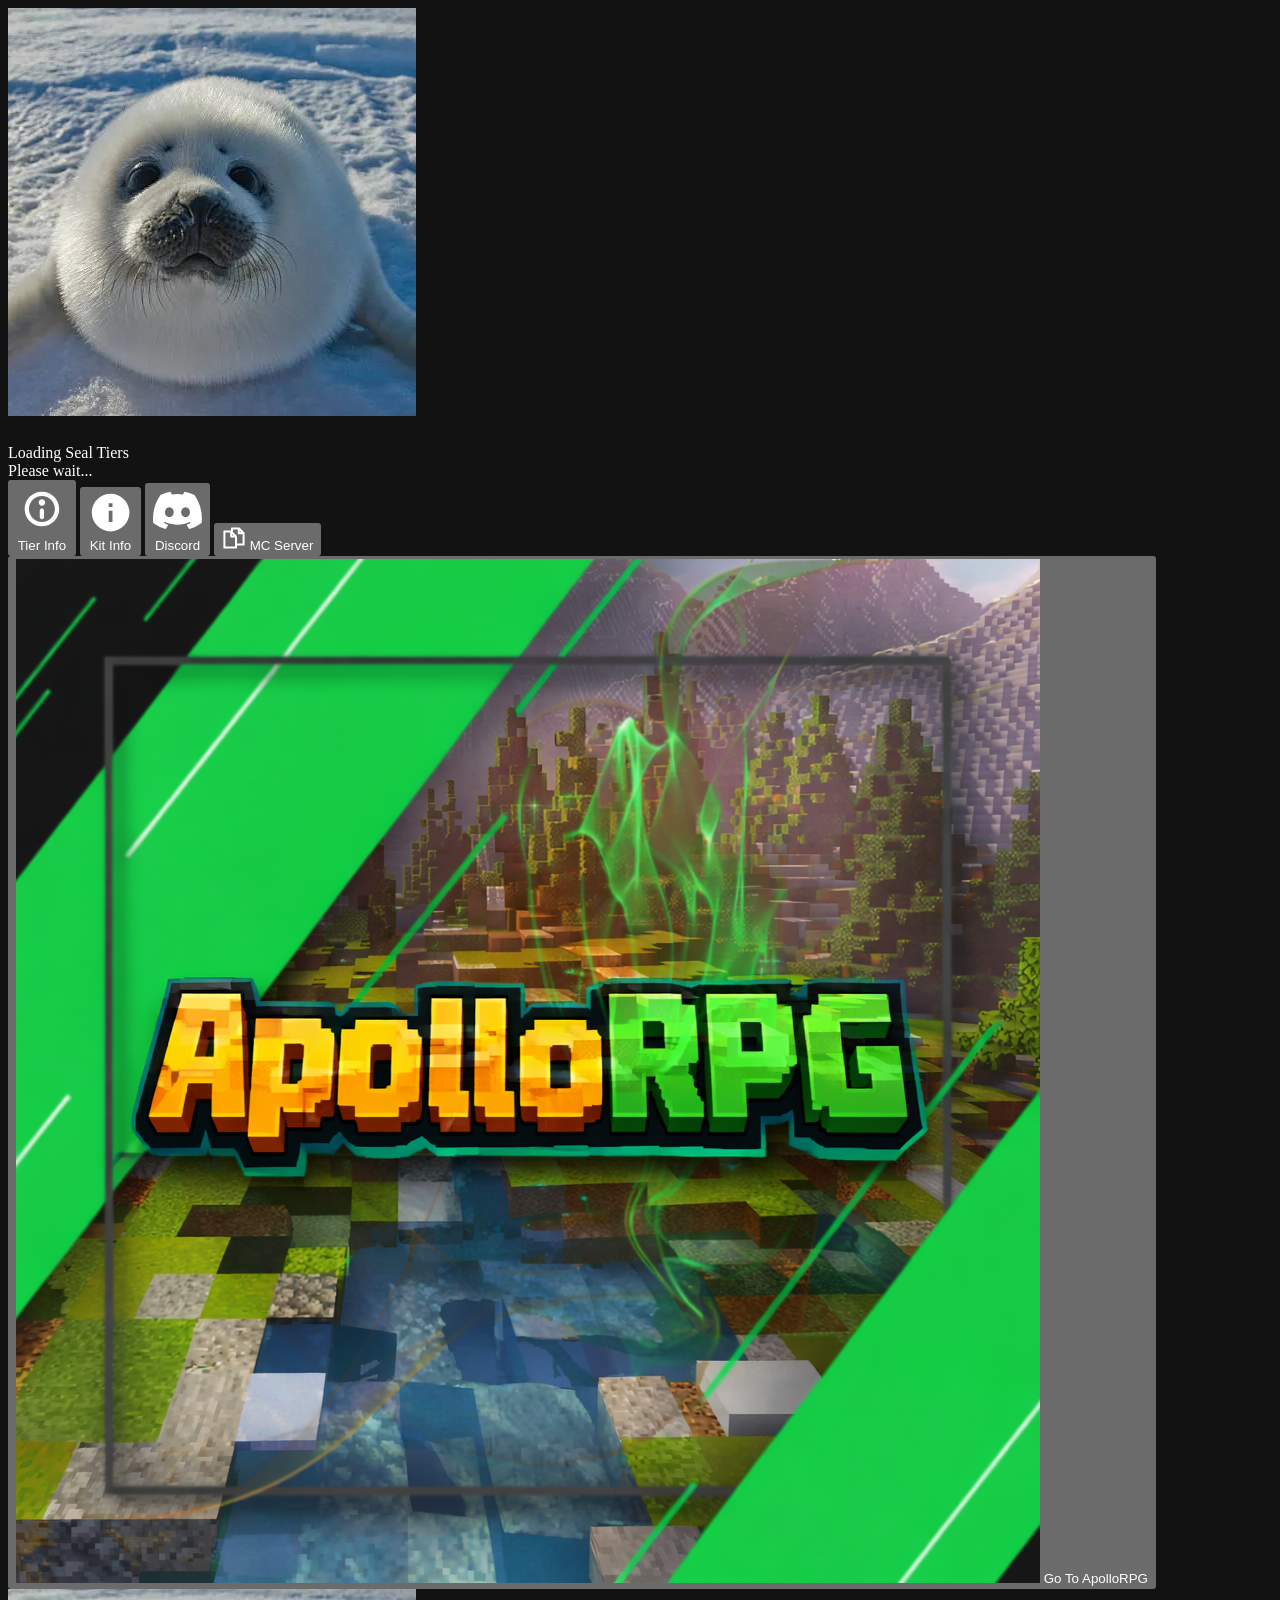
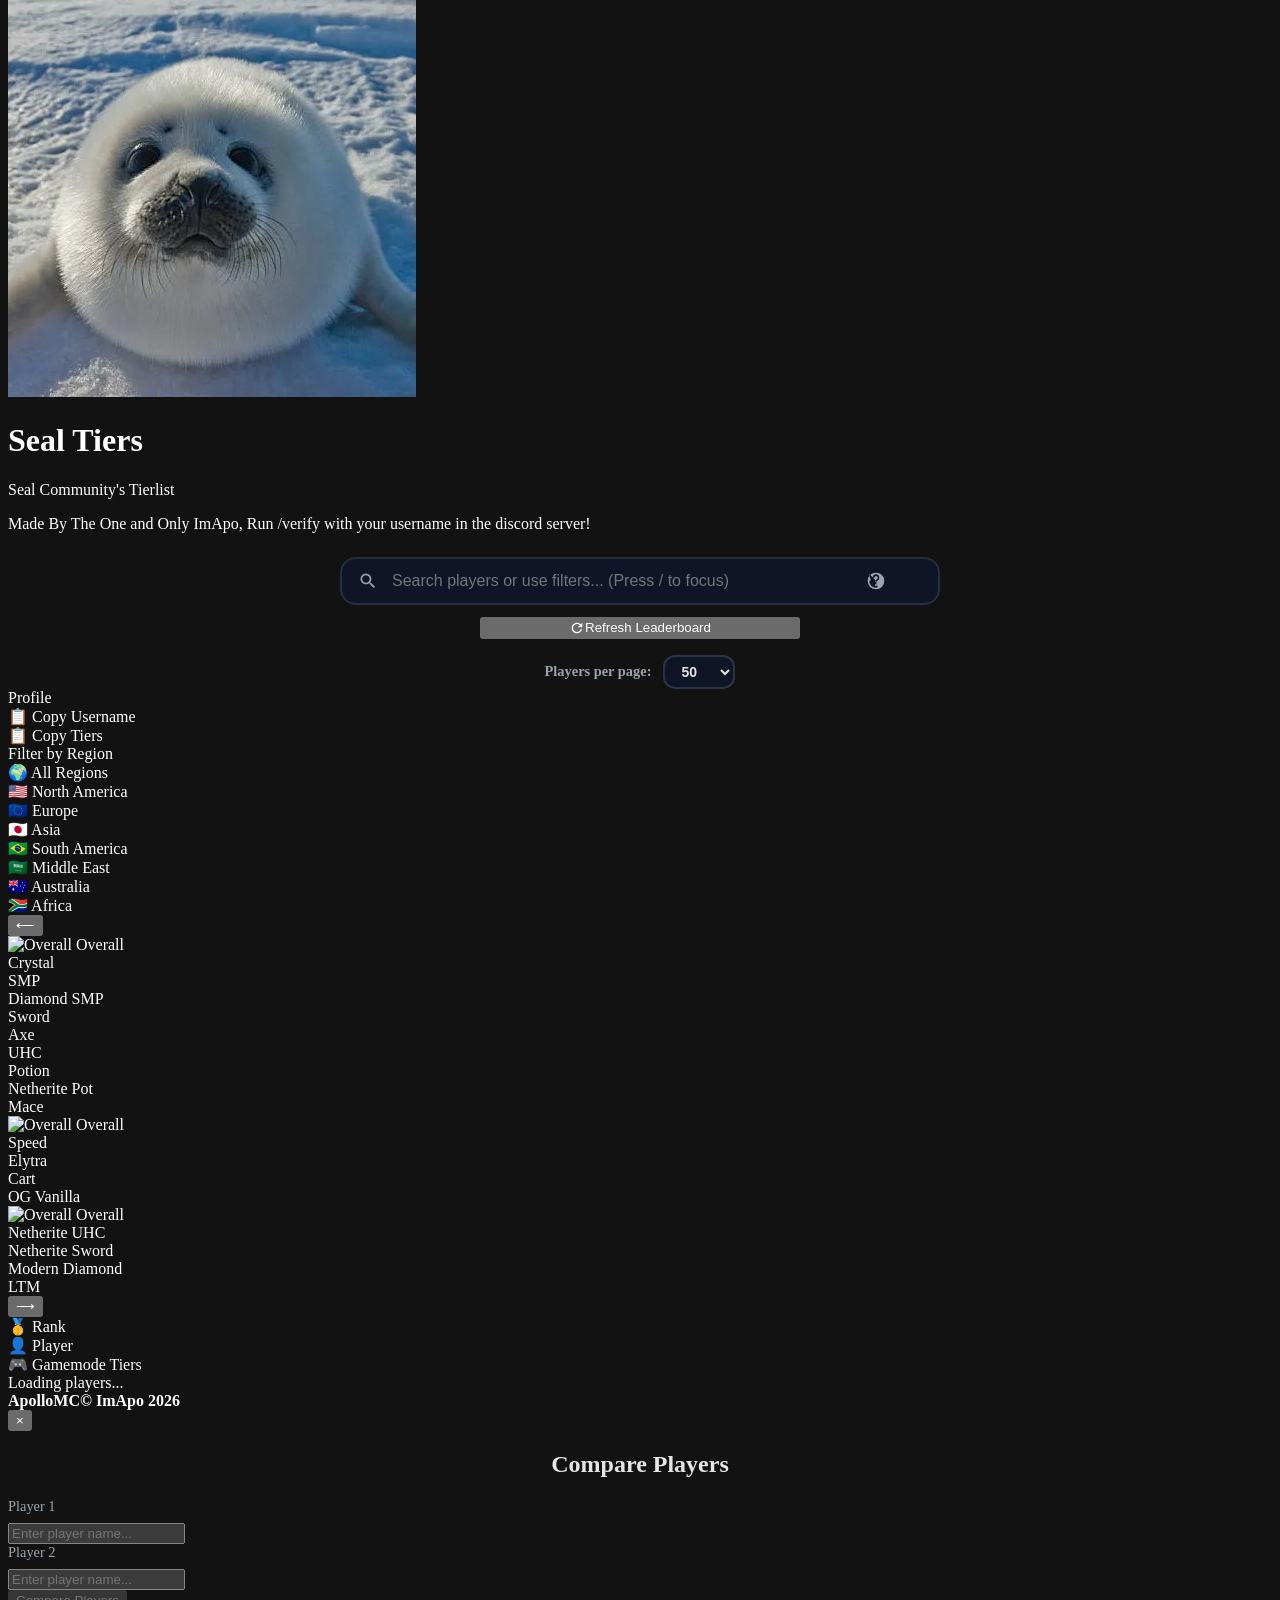
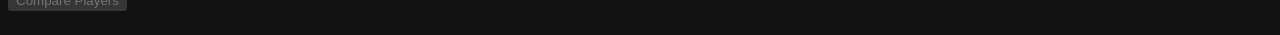
==== index.html @ eed3f5d0 "Update index.html" ====
<!DOCTYPE html>
<html lang="en">

<head>
    <meta charset="UTF-8">
    <meta name="viewport" content="width=1700, user-scalable=yes">
    <meta property="og:title" content="Seal Tiers - Rankings">
    <meta property="og:description" content="Interactive tierlist showcasing skilled Minecraft PvP players across Crystal, Sword, UHC, Potion, and more gamemodes. View detailed rankings and player statistics.">
    <meta property="og:image" content="https://im-apo.github.io/SealTiers/logo.png">
    <meta property="og:image:alt" content="Seal Logo">
    <meta property="og:url" content="https://im-apo.github.io/SealTiers/">
    <meta property="og:type" content="website">
    <meta property="og:site_name" content="Seal Tiers">
    <meta name="twitter:card" content="summary_large_image">
    <meta name="twitter:title" content="Seal Tiers - Rankings">
    <meta name="twitter:description" content="Interactive tierlist showcasing skilled Minecraft PvP players across multiple gamemodes. View rankings, stats, and player profiles.">
    <meta name="twitter:image" content="https://im-apo.github.io/SealTiers/logo.png">
    <meta name="twitter:image:alt" content="Seal Logo">
    <meta name="description" content="Explore Seal's comprehensive tierlist featuring top Minecraft PvP players across Crystal PvP, Sword, UHC, Potion, and more competitive gamemodes.">
    <meta name="keywords" content="minecraft, pvp, tierlist, crystal pvp, sword pvp, uhc, competitive minecraft, rankings, seal">
    <meta name="author" content="ImApo">
    <meta name="theme-color" content="#0f1a2b">
    <link rel="canonical" href="https://im-apo.github.io/SealTiers/">
    <link rel="icon" href="/SealTiers/logo.png">
    <link href="https://fonts.googleapis.com/css2?family=Roboto+Slab&display=swap" rel="stylesheet">
    <link href="https://fonts.googleapis.com/css2?family=Inter:wght@800&display=swap" rel="stylesheet">
	<link rel="stylesheet" href="/SealTiers/styles.css">
    <meta property="og:type" content="website">
    <meta name="color-scheme" content="dark">
    <title>Seal Tiers - Rankings</title>
</head>

<body>
    <div class="loading-screen" id="loadingScreen">
        <img src="logo.png" alt="Seal Logo" class="logo" style="margin-bottom: 24px;" onerror="this.style.display='none';">
        <div class="loading-spinner"></div>
        <div class="loading-text">Loading Seal Tiers</div>
        <div class="loading-subtext" id="loadingSubtext">Please wait...</div>
    </div>
    <div class="container">
        <div class="header">
            <div class="action-buttons">
                <button class="action-button" id="tierInfoBtn">
                    <svg viewBox="0 0 24 24" fill="#ffffff" xmlns="http://www.w3.org/2000/svg">
                        <path d="M12 4C7.582 4 4 7.582 4 12s3.582 8 8 8 8-3.582 8-8-3.582-8-8-8zm0 2c3.309 0 6 2.691 6 6s-2.691 6-6 6-6-2.691-6-6 2.691-6 6-6zm0 1.5c-.828 0-1.5.672-1.5 1.5S11.172 10.5 12 10.5s1.5-.672 1.5-1.5S12.828 7.5 12 7.5zm0 4.25c-.552 0-1 .448-1 1v3c0 .552.448 1 1 1s1-.448 1-1v-3c0-.552-.448-1-1-1z" />
                    </svg> Tier Info </button>
                <button class="action-button" id="kitInfoBtn">
                    <svg viewBox="0 0 24 24" fill="currentColor">
                        <path d="M12 2C6.48 2 2 6.48 2 12s4.48 10 10 10 10-4.48 10-10S17.52 2 12 2zm1 15h-2v-6h2v6zm0-8h-2V7h2v2z" />
                    </svg> Kit Info </button>
                <button class="action-button" id="discordBtn">
                    <svg viewBox="0 0 24 24" fill="currentColor">
                        <path d="M20.317 4.37a19.791 19.791 0 0 0-4.885-1.515.074.074 0 0 0-.079.037c-.21.375-.444.864-.608 1.25a18.27 18.27 0 0 0-5.487 0 12.64 12.64 0 0 0-.617-1.25.077.077 0 0 0-.079-.037A19.736 19.736 0 0 0 3.677 4.37a.07.07 0 0 0-.032.027C.533 9.046-.32 13.58.099 18.057a.082.082 0 0 0 .031.057 19.9 19.9 0 0 0 5.993 3.03.078.078 0 0 0 .084-.028 14.09 14.09 0 0 0 1.226-1.994.076.076 0 0 0-.041-.106 13.107 13.107 0 0 1-1.872-.892.077.077 0 0 1-.008-.128 10.2 10.2 0 0 0 .372-.292.074.074 0 0 1 .077-.01c3.928 1.793 8.18 1.793 12.062 0a.074.074 0 0 1 .078.01c.12.098.246.198.373.292a.077.077 0 0 1-.006.127 12.299 12.299 0 0 1-1.873.892.077.077 0 0 0-.041.107c.36.698.772 1.362 1.225 1.993a.076.076 0 0 0 .084.028 19.839 19.839 0 0 0 6.002-3.03.077.077 0 0 0 .032-.054c.5-5.177-.838-9.674-3.549-13.66a.061.061 0 0 0-.031-.03zM8.02 15.33c-1.183 0-2.157-1.085-2.157-2.419 0-1.333.956-2.419 2.157-2.419 1.21 0 2.176 1.096 2.157 2.42 0 1.333-.956 2.418-2.157 2.418zm7.975 0c-1.183 0-2.157-1.085-2.157-2.419 0-1.333.955-2.419 2.157-2.419 1.21 0 2.176 1.096 2.157 2.42 0 1.333-.946 2.418-2.157 2.418z" />
                    </svg> Discord </button>
                <button class="action-button" id="copyIpBtn">
                    <svg width="24" height="24" viewBox="0 0 24 24" xmlns="http://www.w3.org/2000/svg">
                        <rect width="24" height="24" fill="none" opacity="0" />
                        <g transform="matrix(0.4 0 0 0.4 12 12)">
                            <path transform="translate(-25, -25)" d="M 19 0 L 19 6 L 21 8 L 21 2 L 36 2 L 36 14 L 48 14 L 48 40 L 33 40 L 33 42 L 50 42 L 50 12.59375 L 37.40625 0 Z M 38 3.40625 L 46.59375 12 L 38 12 Z M 0 8 L 0 50 L 31 50 L 31 20.59375 L 30.71875 20.28125 L 18.71875 8.28125 L 18.40625 8 Z M 2 10 L 17 10 L 17 22 L 29 22 L 29 48 L 2 48 Z M 19 11.4375 L 27.5625 20 L 19 20 Z" fill="#ffffff" stroke="#ffffff" stroke-width="3" stroke-linejoin="round" stroke-linecap="round" />
                        </g>
                    </svg> MC Server </button>
                <span id="copyPopup" style="display:none;"> Copied IP to clipboard! </span>
            </div>
			<div class="action-buttons-2">
                <button class="action-button" id="apolloBtn">
                    <img src="assets/ExtraIcons/Apollo.webp" alt="Apollo Icon" class="button-icon"> Go To ApolloRPG </button>
            </div>
            <img src="logo.png" alt="Seal Logo" class="logo" onerror="this.style.display='none';" style="cursor: pointer;" id="logoBtn">
            <h1>Seal Tiers</h1>
            <p>Seal Community's Tierlist</p>
            <p2>Made By The One and Only ImApo, </p2>
			<p2>Run /verify with your username in the discord server!</p2>
            <div class="search-container" style="position: relative; width: 100%; max-width: 600px; margin: 24px auto 0;">
                <div class="search-wrapper" id="searchWrapper" style="
                    position: relative;
                    background: rgba(15, 23, 42, 0.95);
                    border: 2px solid rgba(71, 85, 105, 0.4);
                    border-radius: 16px;
                    padding: 12px 48px 12px 16px;
                    display: flex;
                    align-items: center;
                    gap: 12px;
                    transition: all 0.3s ease;
                ">
                    <svg viewBox="0 0 24 24" fill="currentColor" style="width: 20px; height: 20px; color: #9ca3af; flex-shrink: 0;">
                        <path d="M9.5,3A6.5,6.5 0 0,1 16,9.5C16,11.11 15.41,12.59 14.44,13.73L14.71,14H15.5L20.5,19L19,20.5L14,15.5V14.71L13.73,14.44C12.59,15.41 11.11,16 9.5,16A6.5,6.5 0 0,1 3,9.5A6.5,6.5 0 0,1 9.5,3M9.5,5C7,5 5,7 5,9.5C5,12 7,14 9.5,14C12,14 14,12 14,9.5C14,7 12,5 9.5,5Z" />
                    </svg>
                    <input
                        type="text"
                        id="searchBox"
                        placeholder="Search players or use filters... (Press / to focus)"
                        autocomplete="off"
                        style="
                            background: transparent;
                            border: none;
                            color: #e5e5e5;
                            font-size: 1rem;
                            outline: none;
                            flex: 1;
                        "
                    />
                    <button id="searchHelpBtn" style="
                        background: none;
                        border: none;
                        color: #9ca3af;
                        cursor: pointer;
                        padding: 4px;
                        display: flex;
                        align-items: center;
                        transition: color 0.2s;
                        position: absolute;
                        right: 48px;
                    ">
                        <svg viewBox="0 0 24 24" fill="currentColor" style="width: 20px; height: 20px;">
                            <path d="M11,18H13V16H11V18M12,2A10,10 0 0,0 2,12A10,10 0 0,0 12,22A10,10 0 0,0 22,12A10,10 0 0,0 12,2M12,20C7.59,20 4,16.41 4,12C7.59,12 4,7.59 4,4C4.59,4 8,7.59 12,12C12,16.41 16.41,20 12,20M12,6C10.89,6 10,6.89 10,8H8C8,5.79 9.79,4 12,4C14.21,4 16,5.79 16,8C16,9.88 14.5,11.17 13.83,11.67C13.42,12 13,12.3 13,13H11C11,11.46 11.91,10.85 12.67,10.34C13.07,10.03 14,9.46 14,8C14,6.89 13.11,6 12,6Z" />
                        </svg>
                    </button>
                    <button id="clearSearchBtn" style="
                        display: none;
                        background: none;
                        border: none;
                        color: #9ca3af;
                        cursor: pointer;
                        padding: 4px;
                        transition: color 0.2s;
                        position: absolute;
                        right: 12px;
                    ">
                        <svg viewBox="0 0 24 24" fill="currentColor" style="width: 20px; height: 20px;">
                            <path d="M19,6.41L17.59,5L12,10.59L6.41,5L5,6.41L10.59,12L5,17.59L6.41,19L12,13.41L17.59,19L19,17.59L13.41,12L19,6.41Z" />
                        </svg>
                    </button>
                </div>
                
                <div id="searchSuggestions" style="
                    display: none;
                    position: absolute;
                    top: calc(100% + 8px);
                    left: 0;
                    right: 0;
                    background: rgba(15, 23, 42, 0.98);
                    border: 2px solid rgba(71, 85, 105, 0.4);
                    border-radius: 12px;
                    padding: 8px;
                    max-height: 400px;
                    overflow-y: auto;
                    z-index: 1000;
                    backdrop-filter: blur(10px);
                "></div>
                
                <div id="activeFilters" style="
                    display: none;
                    margin-top: 12px;
                    flex-wrap: wrap;
                    gap: 8px;
                "></div>
            </div>
            <button id="refreshBtn" class="action-button" style="
    margin: 12px auto 0;
    display: flex;
    max-width: 320px;
    width: 100%;
    justify-content: center;
">
                <svg viewBox="0 0 24 24" fill="currentColor" style="width: 16px; height: 16px;">
                    <path d="M17.65 6.35C16.2 4.9 14.21 4 12 4c-4.42 0-7.99 3.58-7.99 8s3.57 8 7.99 8c3.73 0 6.84-2.55 7.73-6h-2.08c-.82 2.33-3.04 4-5.65 4-3.31 0-6-2.69-6-6s2.69-6 6-6c1.66 0 3.14.69 4.22 1.78L13 11h7V4l-2.35 2.35z" />
                </svg> Refresh Leaderboard </button>
            <div style="display: flex; align-items: center; gap: 12px; margin-top: 16px; justify-content: center;">
                <label style="color: #9ca3af; font-size: 0.9rem; font-weight: 600;">Players per page:</label>
                <select id="pageSizeSelector" style="
        background: rgba(15, 23, 42, 0.9);
        border: 2px solid rgba(71, 85, 105, 0.5);
        border-radius: 12px;
        padding: 6px 12px;
        color: #e5e5e5;
        font-size: 14px;
        font-weight: 600;
        cursor: pointer;
        transition: all 0.3s ease;
    ">
                    <option value="25">25</option>
                    <option value="50" selected>50</option>
                    <option value="100">100</option>
                </select>
            </div>
        </div>
        <div id="playerContextMenu" class="context-menu">
            <div class="context-label">Profile</div>
            <div class="context-item" data-action="username">📋 Copy Username</div>
            <div class="context-item" data-action="tiers">📋 Copy Tiers</div>
        </div>
        <div id="regionContextMenu" class="context-menu region-context-menu">
            <div class="context-label">Filter by Region</div>
            <div class="context-item" data-region="all">🌍 All Regions</div>
            <div class="context-item" data-region="na">🇺🇸 North America</div>
            <div class="context-item" data-region="eu">🇪🇺 Europe</div>
            <div class="context-item" data-region="as">🇯🇵 Asia</div>
            <div class="context-item" data-region="sa">🇧🇷 South America</div>
            <div class="context-item" data-region="me">🇸🇦 Middle East</div>
            <div class="context-item" data-region="au">🇦🇺 Australia</div>
            <div class="context-item" data-region="af">🇿🇦 Africa</div>
        </div>
        <div class="leaderboard">
            <div class="gamemode-switcher">
                <button id="prevPageBtn" class="arrow-btn">⟵</button>
                <div class="gamemode-tab-container">
                    <div id="gamemodePageMain" class="gamemode-page active">
                        <div class="gamemode-tab active" data-gamemode="overall">
                            <img src="assets/gamemode-icons/Overall.svg" alt="Overall" class="gamemode-icon">
                            <span>Overall</span>
                        </div>
                        <div class="gamemode-separator"></div>
                        <div class="gamemode-tab" data-gamemode="crystal">
                            <img src="assets/gamemode-icons/Crystal.svg" alt="Crystal" class="gamemode-icon" onerror="this.style.display='none'; this.nextSibling.innerHTML='💎';">
                            <span>Crystal</span>
                        </div>
                        <div class="gamemode-tab" data-gamemode="smp">
                            <img src="assets/gamemode-icons/Smp.svg" alt="smp" class="gamemode-icon" onerror="this.style.display='none'; this.nextSibling.innerHTML='🔮';">
                            <span>SMP</span>
                        </div>
                        <div class="gamemode-tab" data-gamemode="diasmp">
                            <img src="assets/gamemode-icons/Diasmp.svg" alt="Diasmp" class="gamemode-icon" onerror="this.style.display='none'; this.nextSibling.innerHTML='💎';">
                            <span>Diamond SMP</span>
                        </div>
                        <div class="gamemode-tab" data-gamemode="sword">
                            <img src="assets/gamemode-icons/Sword.svg" alt="Sword" class="gamemode-icon" onerror="this.style.display='none'; this.nextSibling.innerHTML='⚔️';">
                            <span>Sword</span>
                        </div>
                        <div class="gamemode-tab" data-gamemode="axe">
                            <img src="assets/gamemode-icons/Axe.svg" alt="Axe" class="gamemode-icon" onerror="this.style.display='none'; this.nextSibling.innerHTML='🪓';">
                            <span>Axe</span>
                        </div>
                        <div class="gamemode-tab" data-gamemode="uhc">
                            <img src="assets/gamemode-icons/Uhc.svg" alt="Uhc" class="gamemode-icon" onerror="this.style.display='none'; this.nextSibling.innerHTML='❤️';">
                            <span>UHC</span>
                        </div>
                        <div class="gamemode-tab" data-gamemode="potion">
                            <img src="assets/gamemode-icons/Potion.svg" alt="Potion" class="gamemode-icon" onerror="this.style.display='none'; this.nextSibling.innerHTML='🧪';">
                            <span>Potion</span>
                        </div>
                        <div class="gamemode-tab" data-gamemode="nethpot">
                            <img src="assets/gamemode-icons/Nethpot.svg" alt="nethpot" class="gamemode-icon" onerror="this.style.display='none'; this.nextSibling.innerHTML='⛑️';">
                            <span>Netherite Pot</span>
                        </div>
                        <div class="gamemode-tab" data-gamemode="mace">
                            <img src="assets/gamemode-icons/Mace.svg" alt="Mace" class="gamemode-icon" onerror="this.style.display='none'; this.nextSibling.innerHTML='🔨';">
                            <span>Mace</span>
                        </div>
                    </div>
                    <div id="gamemodePageSub" class="gamemode-page">
                        <div class="gamemode-tab active" data-gamemode="overall">
                            <img src="assets/gamemode-icons/Overall.svg" alt="Overall" class="gamemode-icon">
                            <span>Overall</span>
                        </div>
                        <div class="gamemode-separator"></div>
                        <div class="gamemode-tab" data-gamemode="speed">
                            <img src="assets/gamemode-icons/Speed.svg" alt="Speed" class="gamemode-icon" onerror="this.style.display='none'; this.nextSibling.innerHTML='🚅';">
                            <span>Speed</span>
                        </div>
                        <div class="gamemode-tab" data-gamemode="elytra">
                            <img src="assets/gamemode-icons/Elytra.svg" alt="Elytra" class="gamemode-icon" onerror="this.style.display='none'; this.nextSibling.innerHTML='🕊';">
                            <span>Elytra</span>
                        </div>
                        <div class="gamemode-tab" data-gamemode="cart">
                            <img src="assets/gamemode-icons/Cart.svg" alt="Cart" class="gamemode-icon" onerror="this.style.display='none'; this.nextSibling.innerHTML='🛒';">
                            <span>Cart</span>
                        </div>
                        <div class="gamemode-tab" data-gamemode="ogvanilla">
                            <img src="assets/gamemode-icons/OgVanilla.svg" alt="OgVanilla" class="gamemode-icon" onerror="this.style.display='none'; this.nextSibling.innerHTML='👴';">
                            <span>OG Vanilla</span>
                        </div>
                    </div>
                    <div id="gamemodePageExtra" class="gamemode-page">
                        <div class="gamemode-tab active" data-gamemode="overall">
                            <img src="assets/gamemode-icons/Overall.svg" alt="Overall" class="gamemode-icon">
                            <span>Overall</span>
                        </div>
                        <div class="gamemode-separator"></div>
                        <div class="gamemode-tab" data-gamemode="nethuhc">
                            <img src="assets/gamemode-icons/NethUhc.svg" alt="NethUHC" class="gamemode-icon" onerror="this.style.display='none'; this.nextSibling.innerHTML='🖤';">
                            <span>Netherite UHC</span>
                        </div>
						<div class="gamemode-tab" data-gamemode="nethsword">
                            <img src="assets/gamemode-icons/NethSword.svg" alt="NethSword" class="gamemode-icon" onerror="this.style.display='none'; this.nextSibling.innerHTML='🏴';">
                            <span>Netherite Sword</span>
                        </div>
						<div class="gamemode-tab" data-gamemode="moddia">
                            <img src="assets/gamemode-icons/ModernDiamond" alt="ModDia" class="gamemode-icon" onerror="this.style.display='none'; this.nextSibling.innerHTML='🗡';">
                            <span>Modern Diamond</span>
                        </div>
                        <div class="gamemode-tab" data-gamemode="ltm">
                            <img src="assets/gamemode-icons/LTM.svg" alt="LTM" class="gamemode-icon" onerror="this.style.display='none'; this.nextSibling.innerHTML='⚖';">
                            <span>LTM</span>
                        </div>
                    </div>
                </div>
                <button id="nextPageBtn" class="arrow-btn">⟶</button>
            </div>
            <div class="leaderboard-header" id="leaderboardHeader">
                <div>🥇 Rank</div>
                <div>👤 Player</div>
                <div>🎮 Gamemode Tiers</div>
            </div>
            <div id="playerList">
                <div class="loading">Loading players...</div>
            </div>
        </div>
    </div>
    <div id="playerModal" class="modal" style="display:none">
        <div class="modal-content">
            <button id="closeModal" class="close-btn">&times;</button>
            <div id="modalBody"></div>
        </div>
    </div>
    <div id="tierInfoModal" class="modal" style="display:none;">
        <div class="modal-content tier-info-modal">
            <button id="closeTierInfo" class="close-btn">&times;</button>
            <h2 class="modal-title">Tier & Rank Info</h2>
            <div class="modal-desc"> Here's how tiers and ranks are calculated. Each tier grants points; your total determines your overall rank and badge! </div>
            <table class="tier-table">
                <thead>
                    <tr>
                        <th>Tier</th>
                        <th>Points</th>
                    </tr>
                </thead>
                <tbody>
                </tbody>
                <tr>
                    <td><span class="tier ht1">HT1</span></td>
                    <td style="text-align:center;">85</td>
                <tr>
                    <td><span class="tier lt1">LT1</span></td>
                    <td style="text-align:center;">70</td>
                <tr>
                    <td><span class="tier ht2">HT2</span></td>
                    <td style="text-align:center;">50</td>
                <tr>
                    <td><span class="tier lt2">LT2</span></td>
                    <td style="text-align:center;">40</td>
                <tr>
                    <td><span class="tier ht3">HT3</span></td>
                    <td style="text-align:center;">20</td>
                <tr>
                    <td><span class="tier lt3">LT3</span></td>
                    <td style="text-align:center;">15</td>
                <tr>
                    <td><span class="tier ht4">HT4</span></td>
                    <td style="text-align:center;">8</td>
                <tr>
                    <td><span class="tier lt4">LT4</span></td>
                    <td style="text-align:center;">6</td>
                <tr>
                    <td><span class="tier ht5">HT5</span></td>
                    <td style="text-align:center;">4</td>
                <tr>
                    <td><span class="tier lt5">LT5</span></td>
                    <td style="text-align:center;">2</td>
                    </tbody>
            </table>
            <div style="margin-bottom:12px;">
                <strong>Rank Badges:</strong>
                <ul style="margin:8px 0 0 18px; color:#6B7C8A; font-size:1.05em; line-height:1.6;">
					<li><span class="points-badge pointoverlord">Points Overlord</span> &ndash; 900+ pts, T1 in all GMs</li>
                    <li><span class="points-badge legendary">Legendary</span> &ndash; 300+ pts</li>
                    <li><span class="points-badge master">Master</span> &ndash; 200+ pts</li>
                    <li><span class="points-badge expert">Expert</span> &ndash; 100+ pts</li>
                    <li><span class="points-badge advanced">Advanced</span> &ndash; 50+ pts</li>
                    <li><span class="points-badge intermediate">Intermediate</span> &ndash; 20+ pts</li>
                    <li><span class="points-badge novice">Novice</span> &ndash; below 20 pts</li>
                </ul>
            </div>
            <div style="text-align:center; color:#64748b; font-size:0.98em;">
                <em>Climb tiers in each gamemode to boost your overall rank!</em>
            </div>
            <table class="retired-tier-table">
                <thead>
                    <tr>
                        <th>Retired Tier</th>
                        <th>Points</th>
                    </tr>
                </thead>
                <tbody>
                </tbody>
                <tr>
                    <td><span class="tier rht1">RHT1</span></td>
                    <td style="text-align:center;">85</td>
                <tr>
                    <td><span class="tier rlt1">RLT1</span></td>
                    <td style="text-align:center;">70</td>
                <tr>
                    <td><span class="tier rht2">RHT2</span></td>
                    <td style="text-align:center;">50</td>
                <tr>
                    <td><span class="tier rlt2">RLT2</span></td>
                    <td style="text-align:center;">40</td>
                    </tbody>
            </table>
            <div style="text-align:center; color:#64748b; font-size:0.98em;">
                <em>Inactive players who choose to retire will be retired at their peak Tier on their profile. Peak Tiers are a good way for players to retain their points after earning a rank. Players without a peak tier will typically be prioritized in match assignment.</em>
            </div>
        </div>
    </div>
	<div id="tierHistoryModal" class="modal" style="display: none;">
		<div class="modal-content" style="width: 90vw; max-width: 1400px; max-height: none; height: auto; overflow: visible;">
			<button class="close-btn" id="closeTierHistory">&times;</button>
			<div id="tierHistoryBody" style="width: 100%;"></div>
		</div>
	</div>
    <div id="kitInfoModal" class="modal" style="display:none;">
        <div class="modal-content tier-info-modal">
            <button id="closeKitInfo" class="close-btn">&times;</button>
            <h2 class="modal-title" id="kitInfoTitle">Kit Info</h2>
            <div class="modal-desc" id="kitInfoDesc"></div>
            <div id="kitInfoImage" style="text-align: center; margin: 20px 0;">
                <img src="" alt="Kit Screenshot" style="max-width: 100%; border-radius: 12px; border: 2px solid rgba(148, 163, 184, 0.4);">
            </div>
        </div>
    </div>
    <div id="regionFilterModal" class="modal" style="display:none;">
        <div class="region-filter-modal">
            <button class="close-region-filter">&times;</button>
            <div class="region-filter-content">
                <label class="region-checkbox-item">
                    <input type="checkbox" value="eu">
                    <span class="checkbox-custom"></span>
                    <span class="region-name">EUROPE</span>
                </label>
                <label class="region-checkbox-item">
                    <input type="checkbox" value="as">
                    <span class="checkbox-custom"></span>
                    <span class="region-name">ASIA</span>
                </label>
                <label class="region-checkbox-item">
                    <input type="checkbox" value="na">
                    <span class="checkbox-custom"></span>
                    <span class="region-name">NORTH AMERICA</span>
                </label>
                <label class="region-checkbox-item">
                    <input type="checkbox" value="sa">
                    <span class="checkbox-custom"></span>
                    <span class="region-name">SOUTH AMERICA</span>
                </label>
                <label class="region-checkbox-item">
                    <input type="checkbox" value="me">
                    <span class="checkbox-custom"></span>
                    <span class="region-name">MIDDLE EAST</span>
                </label>
                <label class="region-checkbox-item">
                    <input type="checkbox" value="au">
                    <span class="checkbox-custom"></span>
                    <span class="region-name">OCEANIA</span>
                </label>
                <label class="region-checkbox-item">
                    <input type="checkbox" value="af">
                    <span class="checkbox-custom"></span>
                    <span class="region-name">AFRICA</span>
                </label>
            </div>
        </div>
    </div>
    <div id="tierInfoModalSpare" class="modal" style="display:none;">
        <div class="modal-content tier-info-modal">
            <button id="closeTierInfo" class="close-btn">&times;</button>
            <h2 class="modal-title">Tier & Rank Info</h2>
            <div class="modal-desc"> Here's spare tiers and ranks Each tier grants points; your total determines your overall rank and badge! </div>
            <table class="tier-table">
                <thead>
                    <tr>
                        <th>Tier</th>
                        <th>Points</th>
                    </tr>
                </thead>
                <tbody>
                </tbody>
				<tr>
                    <td><span class="tier rht0">RHT0</span></td>
                    <td style="text-align:center;">200</td>
                <tr>
                    <td><span class="tier rlt0">RHT0</span></td>
                    <td style="text-align:center;">100</td>
				<tr>
                    <td><span class="tier ht0">HT0</span></td>
                    <td style="text-align:center;">200</td>
                <tr>
                    <td><span class="tier lt0">LT0</span></td>
                    <td style="text-align:center;">100</td>
                <tr>
                    <td><span class="tier rht3">RHT3</span></td>
                    <td style="text-align:center;">20</td>
                <tr>
                    <td><span class="tier rlt3">RLT3</span></td>
                    <td style="text-align:center;">15</td>
                <tr>
                    <td><span class="tier rht4">RHT4</span></td>
                    <td style="text-align:center;">8</td>
                <tr>
                    <td><span class="tier rlt4">RLT4</span></td>
                    <td style="text-align:center;">6</td>
                <tr>
                    <td><span class="tier rht5">RHT5</span></td>
                    <td style="text-align:center;">4</td>
                <tr>
                    <td><span class="tier rlt5">RLT5</span></td>
                    <td style="text-align:center;">2</td>
                <tr>
                    <td><span class="tier rht6">RHT6</span></td>
                    <td style="text-align:center;">-10</td>
                <tr>
                    <td><span class="tier rlt6">RLT6</span></td>
                    <td style="text-align:center;">-20</td>
				<tr>
                    <td><span class="tier ht6">HT6</span></td>
                    <td style="text-align:center;">-10</td>
                <tr>
                    <td><span class="tier lt6">LT6</span></td>
                    <td style="text-align:center;">-20</td>
                    </tbody>
            </table>
        </div>
    </div>
    <script>
    // Handle redirects from 404.html
		(function() {
			const redirect = sessionStorage.getItem('redirect');
			if (redirect) {
				sessionStorage.removeItem('redirect');
				history.replaceState(null, null, redirect);
			}
		})();
	</script>
    <div class="footer" id="footer">
        <strong>ApolloMC© ImApo 2026</strong>
    </div>

<div class="comparison-modal" id="comparisonModal">
    <div class="comparison-content">
        <button class="close-btn" id="closeComparison">&times;</button>
        <h2 style="text-align: center; margin-bottom: 20px; color: #e5e5e5;">Compare Players</h2>
        
        <div class="player-select-grid">
            <div class="player-select-box" id="player1Box">
                <label style="color: #9ca3af; font-size: 0.9rem; margin-bottom: 8px; display: block;">
                    Player 1
                </label>
                <input type="text" class="player-select-input" id="player1Input"
                    placeholder="Enter player name..." list="playerList1">
                <datalist id="playerList1"></datalist>
            </div>
            <div class="player-select-box" id="player2Box">
                <label style="color: #9ca3af; font-size: 0.9rem; margin-bottom: 8px; display: block;">
                    Player 2
                </label>
                <input type="text" class="player-select-input" id="player2Input"
                    placeholder="Enter player name..." list="playerList2">
                <datalist id="playerList2"></datalist>
            </div>
        </div>
        
        <button class="compare-button" id="executeCompare" disabled>
            Compare Players
        </button>
        <div id="comparisonResult" style="margin-top: 24px;"></div>
    </div>
</div>

</div>
</div>

<div id="searchHelpModal" style="
    display: none;
    position: fixed;
    top: 0;
    left: 0;
    right: 0;
    bottom: 0;
    background: rgba(15, 23, 42, 0.8);
    z-index: 10000;
    justify-content: center;
    align-items: center;
    padding: 20px;
">
    <div style="
        background: rgba(15, 23, 42, 0.98);
        border: 2px solid rgba(71, 85, 105, 0.6);
        border-radius: 20px;
        padding: 32px;
        max-width: 600px;
        width: 100%;
        max-height: 80vh;
        overflow-y: auto;
    ">
        <h2 style="color: #e5e5e5; margin-bottom: 24px;">🔍 Advanced Search Guide</h2>
        
        <div style="color: #d1d5db; line-height: 1.8;">
            <h3 style="color: #9ca3af; margin: 20px 0 12px; font-size: 1.1rem;">Tier Filters</h3>
            <div style="background: rgba(30, 41, 59, 0.6); padding: 12px; border-radius: 8px; margin-bottom: 12px;">
                <code style="color: #6B7C8A;">#ht</code> - All High Tiers<br>
                <code style="color: #6B7C8A;">#lt</code> - All Low Tiers<br>
                <code style="color: #6B7C8A;">#rt</code> - All Retired Tiers<br>
                <code style="color: #6B7C8A;">#t5</code> - All Tier 5 (HT5, LT5, RHT5, RLT5)<br>
                <code style="color: #6B7C8A;">#ht3</code> - Exact tier match
            </div>
            
            <h3 style="color: #9ca3af; margin: 20px 0 12px; font-size: 1.1rem;">Region Filters</h3>
            <div style="background: rgba(30, 41, 59, 0.6); padding: 12px; border-radius: 8px; margin-bottom: 12px;">
                <code style="color: #6B7C8A;">@na</code> <code style="color: #6B7C8A;">@eu</code> <code style="color: #6B7C8A;">@as</code> <code style="color: #6B7C8A;">@sa</code> - Filter by region
            </div>
            
            <h3 style="color: #9ca3af; margin: 20px 0 12px; font-size: 1.1rem;">Points Filters</h3>
            <div style="background: rgba(30, 41, 59, 0.6); padding: 12px; border-radius: 8px; margin-bottom: 12px;">
                <code style="color: #6B7C8A;">&gt;100</code> - More than 100 points<br>
                <code style="color: #6B7C8A;">&lt;500</code> - Less than 500 points<br>
                <code style="color: #6B7C8A;">100-500</code> - Between 100 and 500 points
            </div>
            
            <h3 style="color: #9ca3af; margin: 20px 0 12px; font-size: 1.1rem;">Badge Filters</h3>
            <div style="background: rgba(30, 41, 59, 0.6); padding: 12px; border-radius: 8px; margin-bottom: 12px;">
                <code style="color: #6B7C8A;">!legendary</code> <code style="color: #6B7C8A;">!master</code> <code style="color: #6B7C8A;">!expert</code>
            </div>
            
            <h3 style="color: #9ca3af; margin: 20px 0 12px; font-size: 1.1rem;">Gamemode Filters</h3>
            <div style="background: rgba(30, 41, 59, 0.6); padding: 12px; border-radius: 8px; margin-bottom: 12px;">
                <code style="color: #6B7C8A;">:crystal</code> <code style="color: #6B7C8A;">:sword</code> <code style="color: #6B7C8A;">:uhc</code> - Has tier in gamemode
            </div>
            
            <h3 style="color: #9ca3af; margin: 20px 0 12px; font-size: 1.1rem;">Combine Filters</h3>
            <div style="background: rgba(30, 41, 59, 0.6); padding: 12px; border-radius: 8px;">
                <code style="color: #e5e5e5;">apo #ht @na &gt;100</code><br>
                <span style="color: #64748b; font-size: 0.9rem;">Search for "apo" with high tier, from NA, with &gt;100 points</span>
            </div>
        </div>
        
        <button id="closeSearchHelp" style="
            margin-top: 24px;
            background: rgba(71, 85, 105, 0.3);
            border: 2px solid rgba(148, 163, 184, 0.5);
            border-radius: 12px;
            padding: 12px 24px;
            color: #e5e5e5;
            cursor: pointer;
            width: 100%;
            font-weight: 600;
            transition: all 0.3s ease;
        ">Close</button>
    </div>
</div>

<script src="/SealTiers/main.js"></script>
</body>

</html>
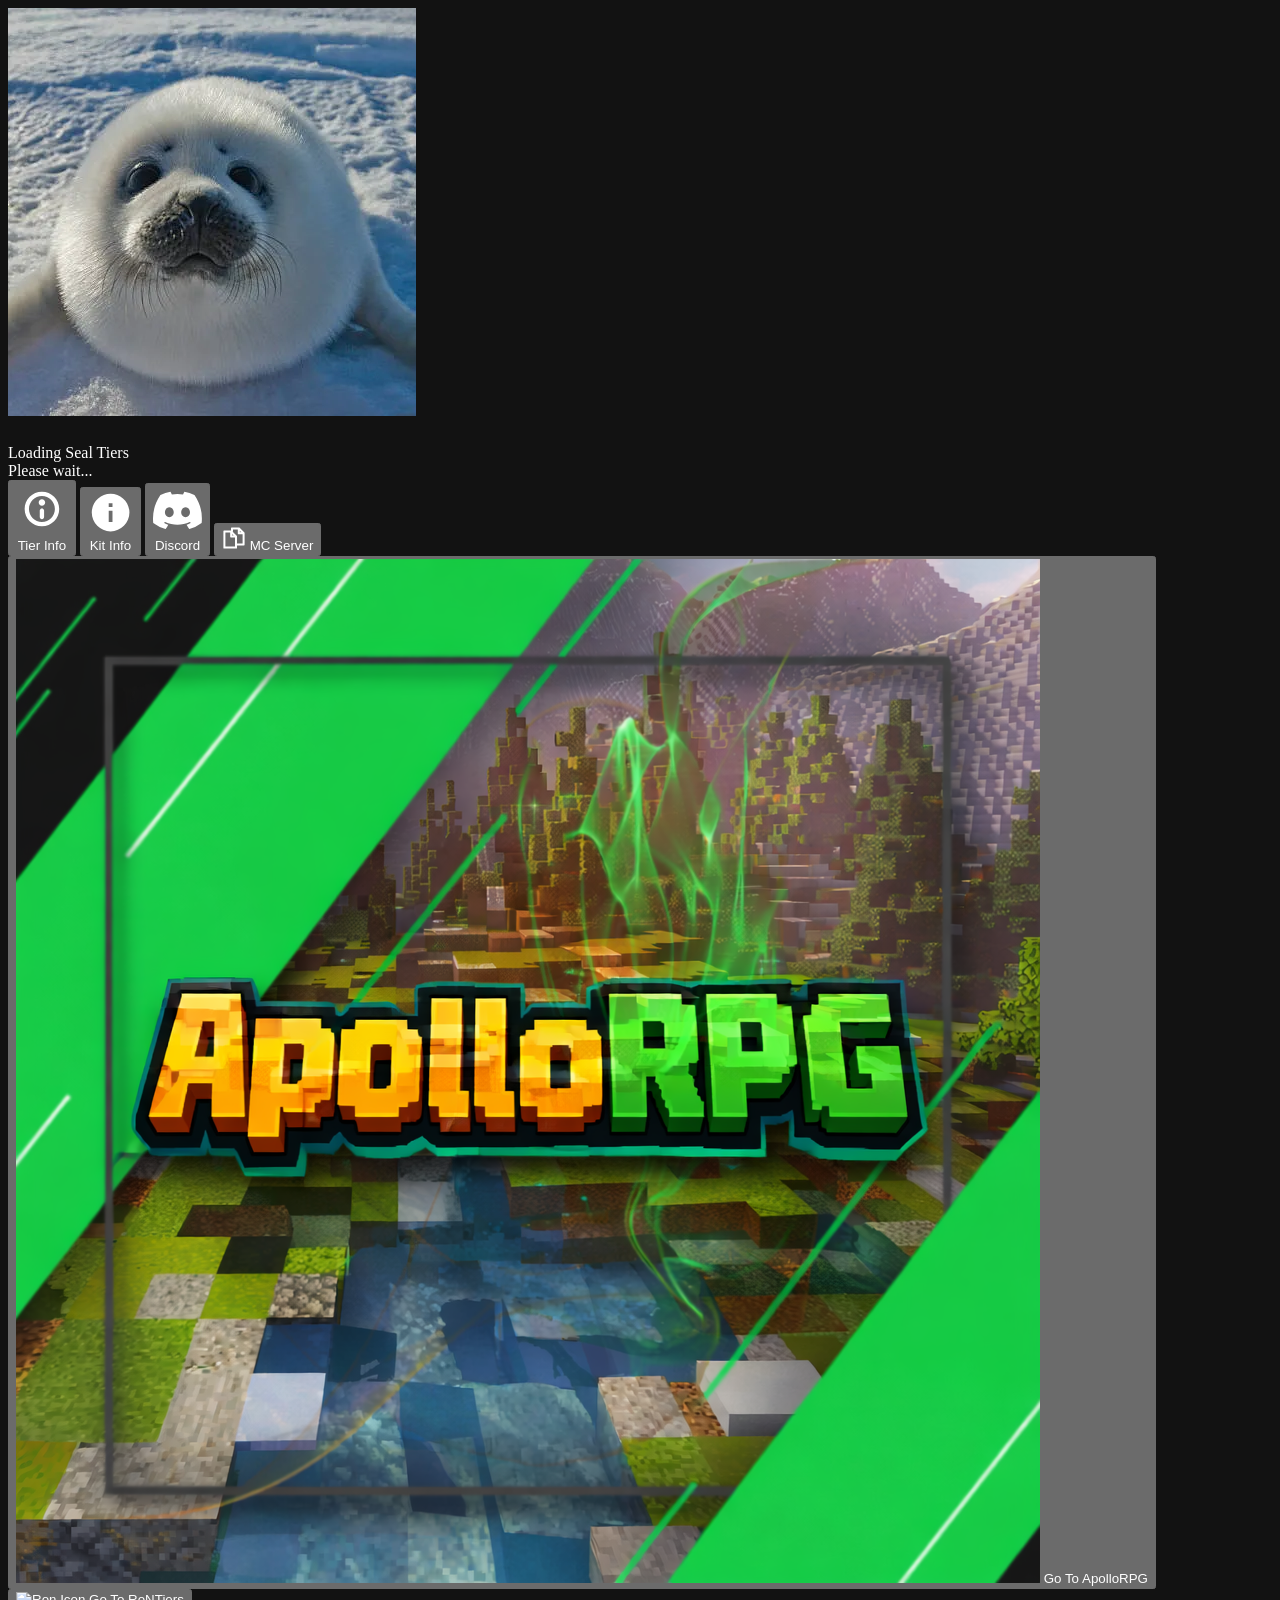
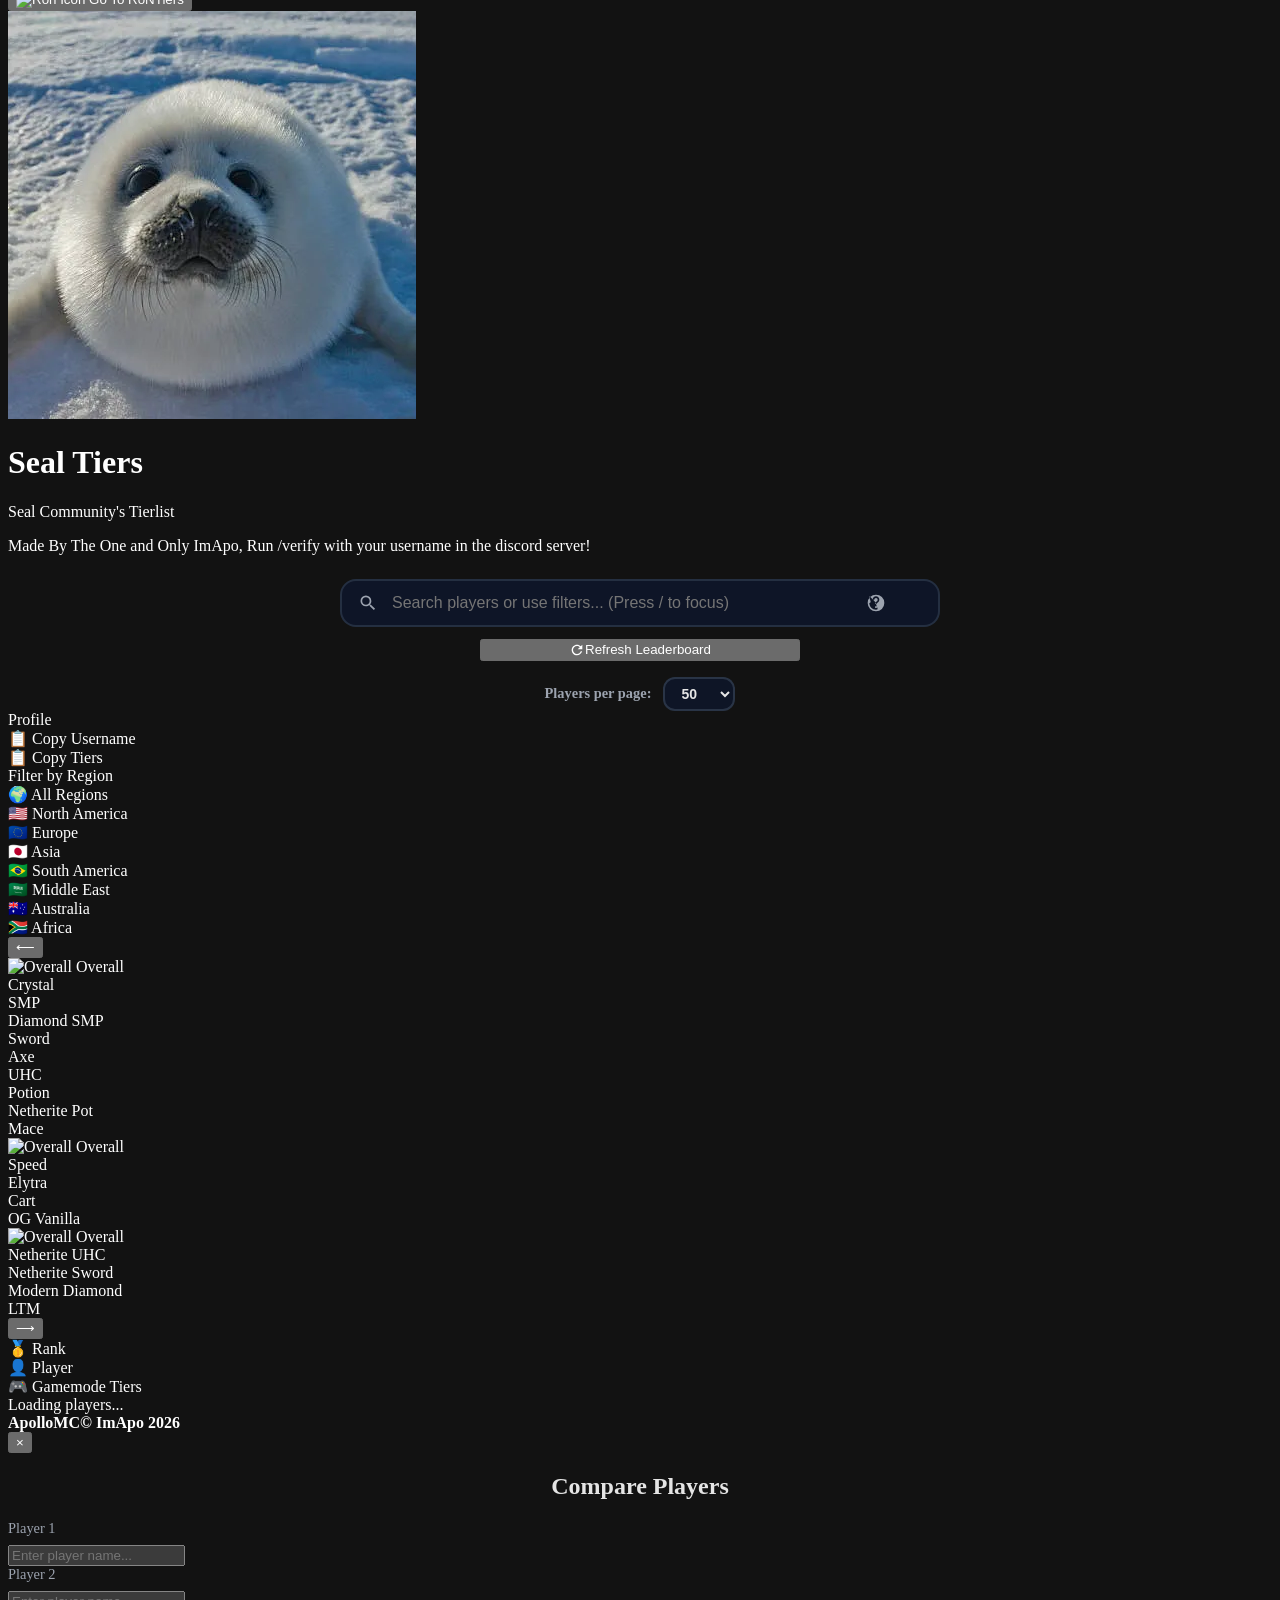
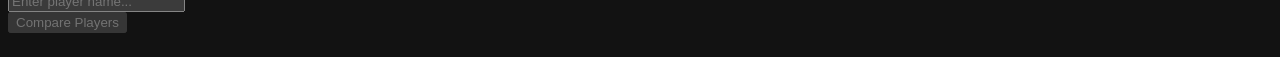
==== commit 1ee87c04: "Update index.html" ====
--- a/index.html
+++ b/index.html
@@ -64,6 +64,8 @@
 			<div class="action-buttons-2">
                 <button class="action-button" id="apolloBtn">
                     <img src="assets/ExtraIcons/Apollo.webp" alt="Apollo Icon" class="button-icon"> Go To ApolloRPG </button>
+				<button class="action-button" id="ronBtn">
+                    <img src="/SealTiers/TempRON.png" alt="Ron Icon" class="button-icon"> Go To RoNTiers </button>
             </div>
             <img src="logo.png" alt="Seal Logo" class="logo" onerror="this.style.display='none';" style="cursor: pointer;" id="logoBtn">
             <h1>Seal Tiers</h1>
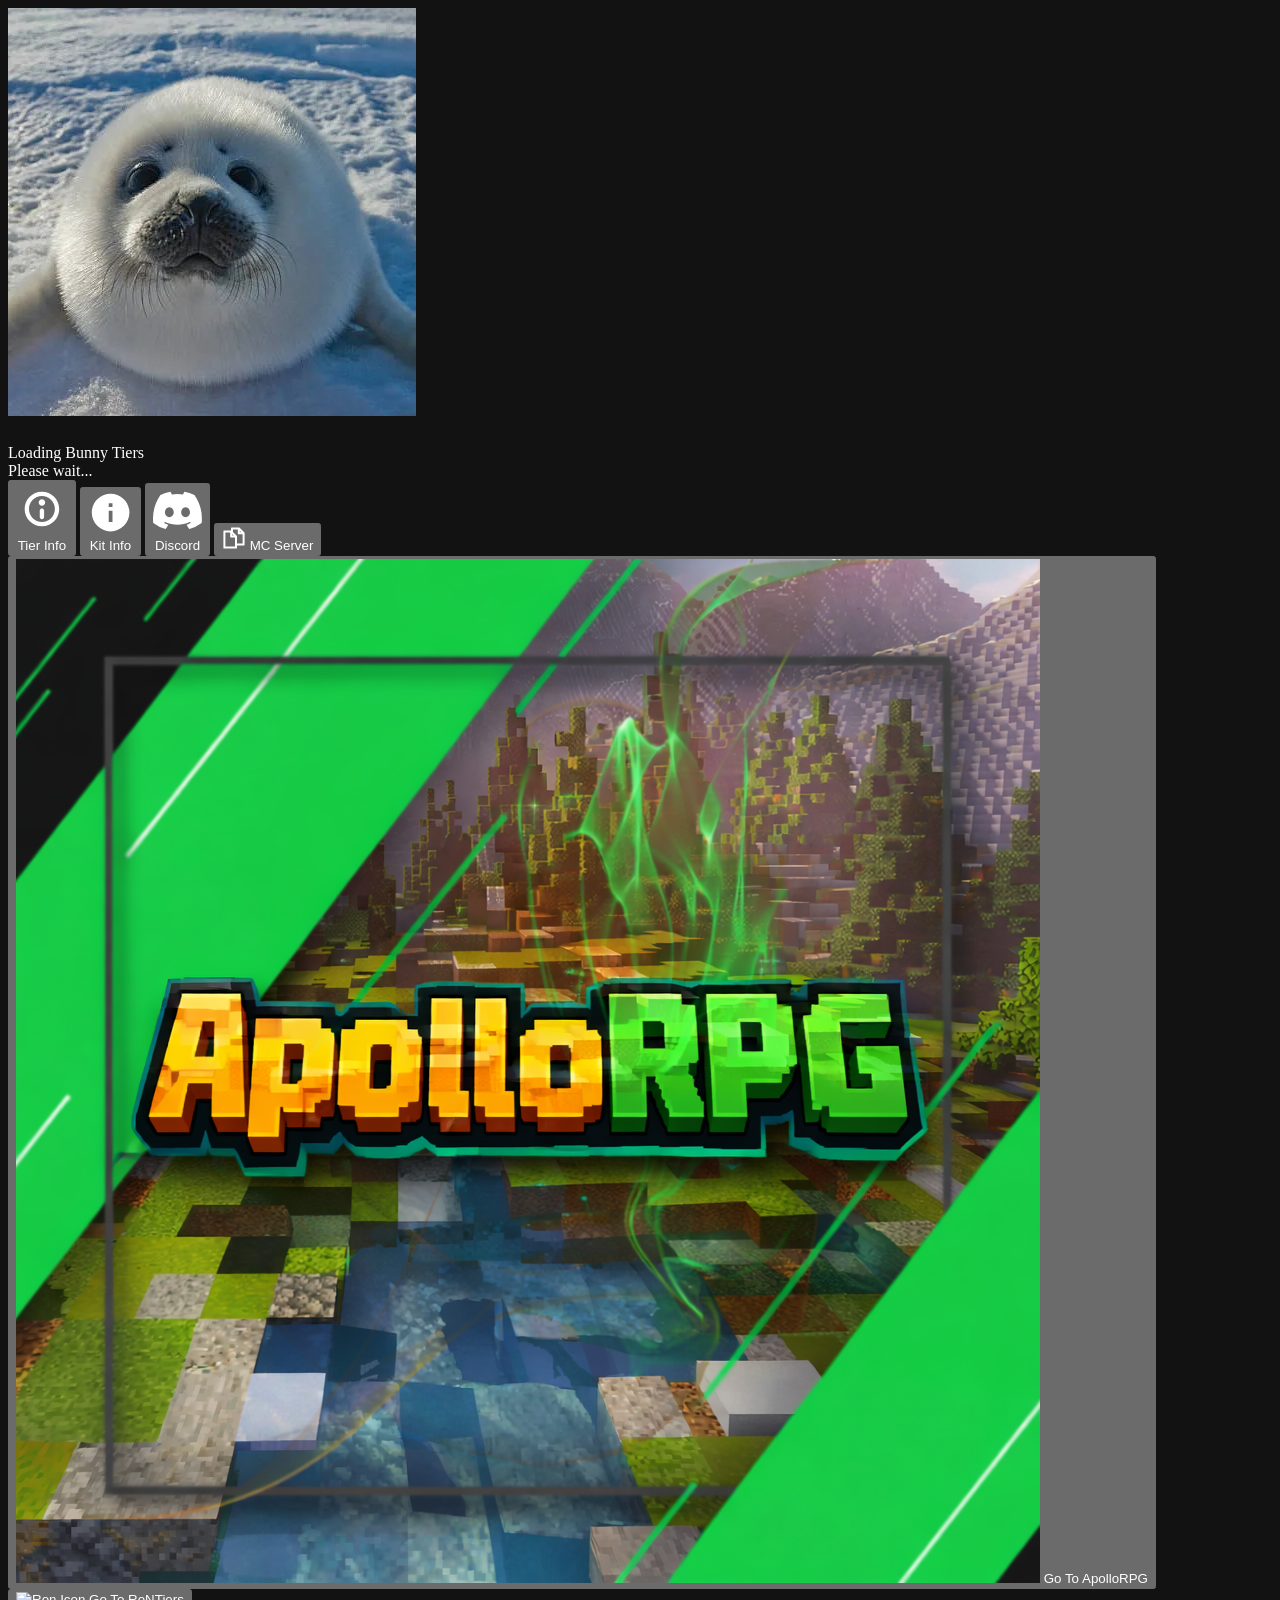
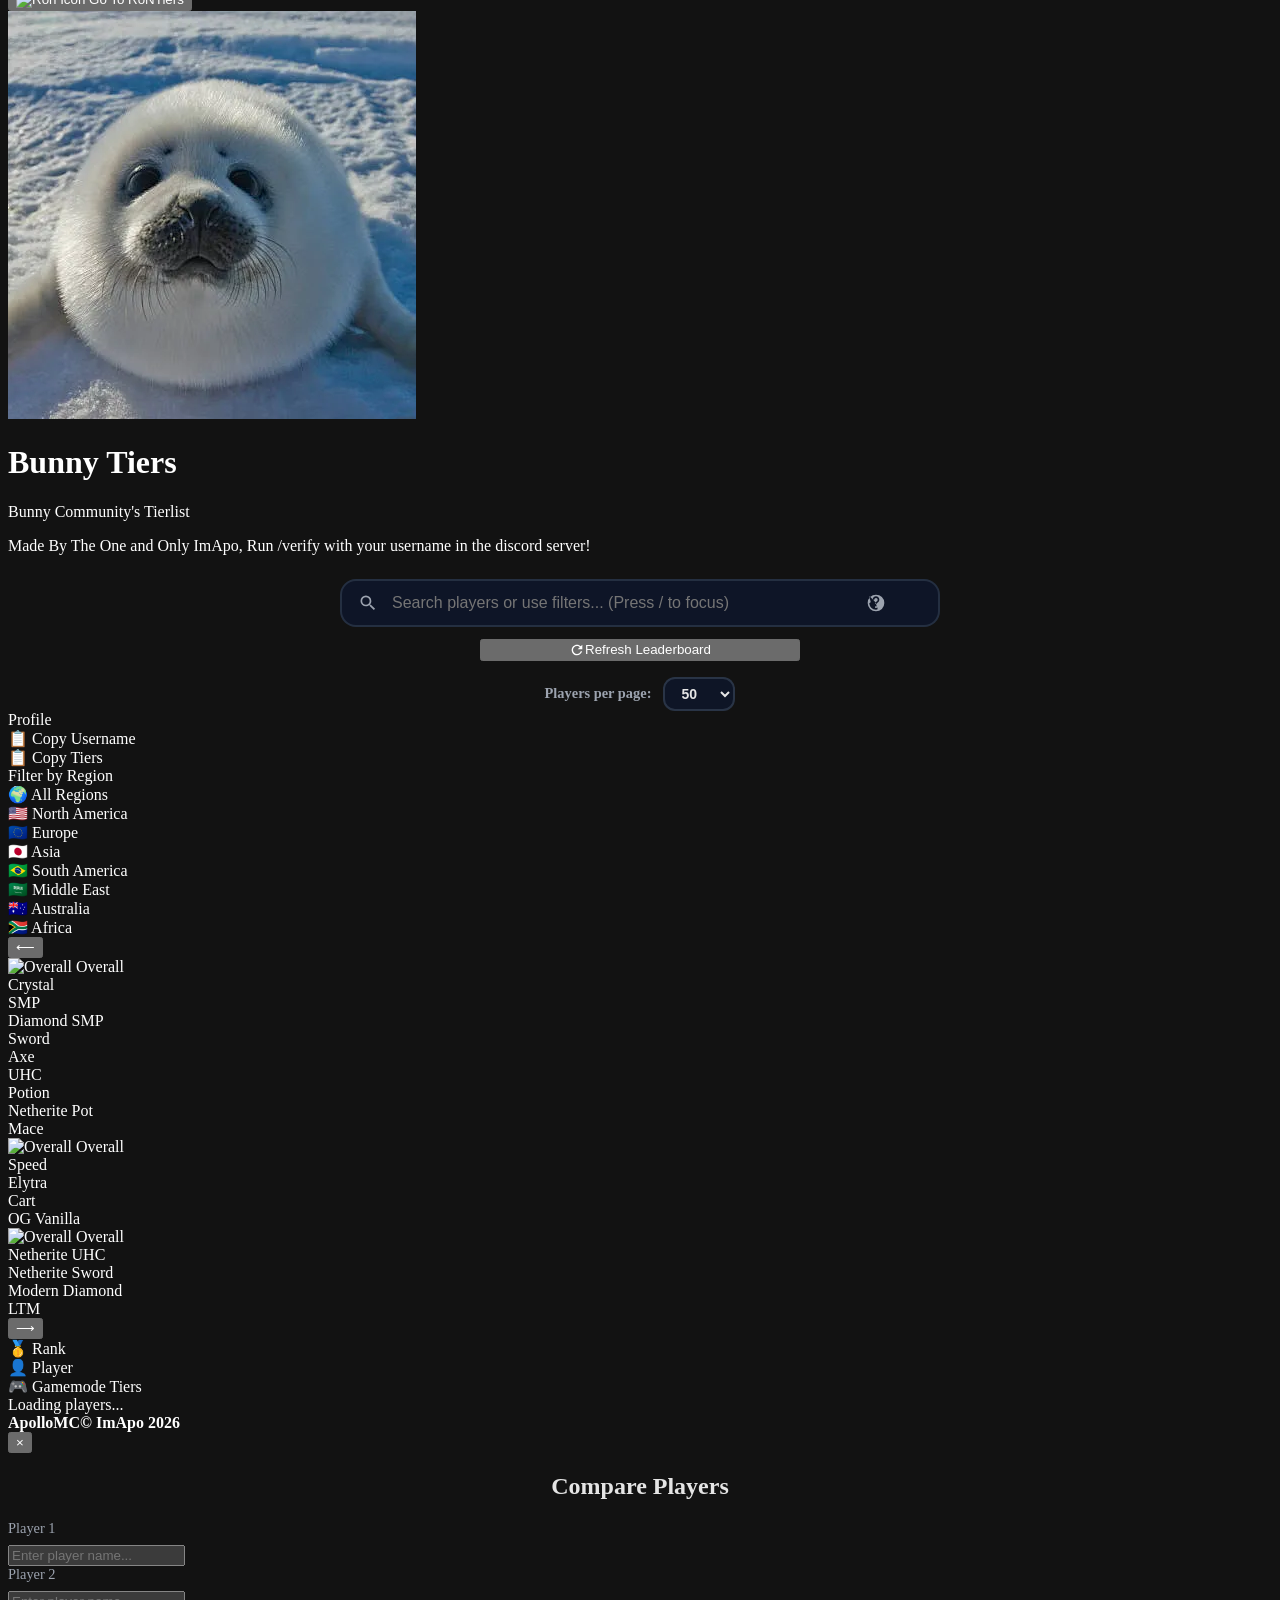
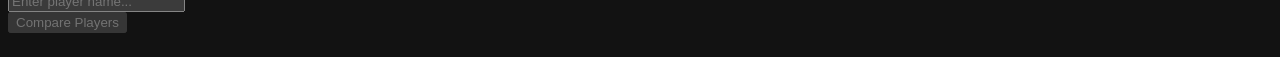
==== commit c2a51349: "Update index.html" ====
--- a/index.html
+++ b/index.html
@@ -4,20 +4,20 @@
 <head>
     <meta charset="UTF-8">
     <meta name="viewport" content="width=1700, user-scalable=yes">
-    <meta property="og:title" content="Seal Tiers - Rankings">
+    <meta property="og:title" content="Bunny Tiers - Rankings">
     <meta property="og:description" content="Interactive tierlist showcasing skilled Minecraft PvP players across Crystal, Sword, UHC, Potion, and more gamemodes. View detailed rankings and player statistics.">
     <meta property="og:image" content="https://im-apo.github.io/SealTiers/logo.png">
-    <meta property="og:image:alt" content="Seal Logo">
+    <meta property="og:image:alt" content="Bunny Logo">
     <meta property="og:url" content="https://im-apo.github.io/SealTiers/">
     <meta property="og:type" content="website">
-    <meta property="og:site_name" content="Seal Tiers">
+    <meta property="og:site_name" content="Bunny Tiers">
     <meta name="twitter:card" content="summary_large_image">
-    <meta name="twitter:title" content="Seal Tiers - Rankings">
+    <meta name="twitter:title" content="Bunny Tiers - Rankings">
     <meta name="twitter:description" content="Interactive tierlist showcasing skilled Minecraft PvP players across multiple gamemodes. View rankings, stats, and player profiles.">
     <meta name="twitter:image" content="https://im-apo.github.io/SealTiers/logo.png">
-    <meta name="twitter:image:alt" content="Seal Logo">
-    <meta name="description" content="Explore Seal's comprehensive tierlist featuring top Minecraft PvP players across Crystal PvP, Sword, UHC, Potion, and more competitive gamemodes.">
-    <meta name="keywords" content="minecraft, pvp, tierlist, crystal pvp, sword pvp, uhc, competitive minecraft, rankings, seal">
+    <meta name="twitter:image:alt" content="Bunny Logo">
+    <meta name="description" content="Explore Bunny's comprehensive tierlist featuring top Minecraft PvP players across Crystal PvP, Sword, UHC, Potion, and more competitive gamemodes.">
+    <meta name="keywords" content="minecraft, pvp, tierlist, crystal pvp, sword pvp, uhc, competitive minecraft, rankings, Bunny">
     <meta name="author" content="ImApo">
     <meta name="theme-color" content="#0f1a2b">
     <link rel="canonical" href="https://im-apo.github.io/SealTiers/">
@@ -27,14 +27,14 @@
 	<link rel="stylesheet" href="/SealTiers/styles.css">
     <meta property="og:type" content="website">
     <meta name="color-scheme" content="dark">
-    <title>Seal Tiers - Rankings</title>
+    <title>Bunny Tiers - Rankings</title>
 </head>
 
 <body>
     <div class="loading-screen" id="loadingScreen">
-        <img src="logo.png" alt="Seal Logo" class="logo" style="margin-bottom: 24px;" onerror="this.style.display='none';">
+        <img src="logo.png" alt="Bunny Logo" class="logo" style="margin-bottom: 24px;" onerror="this.style.display='none';">
         <div class="loading-spinner"></div>
-        <div class="loading-text">Loading Seal Tiers</div>
+        <div class="loading-text">Loading Bunny Tiers</div>
         <div class="loading-subtext" id="loadingSubtext">Please wait...</div>
     </div>
     <div class="container">
@@ -67,9 +67,9 @@
 				<button class="action-button" id="ronBtn">
                     <img src="/SealTiers/TempRON.png" alt="Ron Icon" class="button-icon"> Go To RoNTiers </button>
             </div>
-            <img src="logo.png" alt="Seal Logo" class="logo" onerror="this.style.display='none';" style="cursor: pointer;" id="logoBtn">
-            <h1>Seal Tiers</h1>
-            <p>Seal Community's Tierlist</p>
+            <img src="logo.png" alt="Bunny Logo" class="logo" onerror="this.style.display='none';" style="cursor: pointer;" id="logoBtn">
+            <h1>Bunny Tiers</h1>
+            <p>Bunny Community's Tierlist</p>
             <p2>Made By The One and Only ImApo, </p2>
 			<p2>Run /verify with your username in the discord server!</p2>
             <div class="search-container" style="position: relative; width: 100%; max-width: 600px; margin: 24px auto 0;">
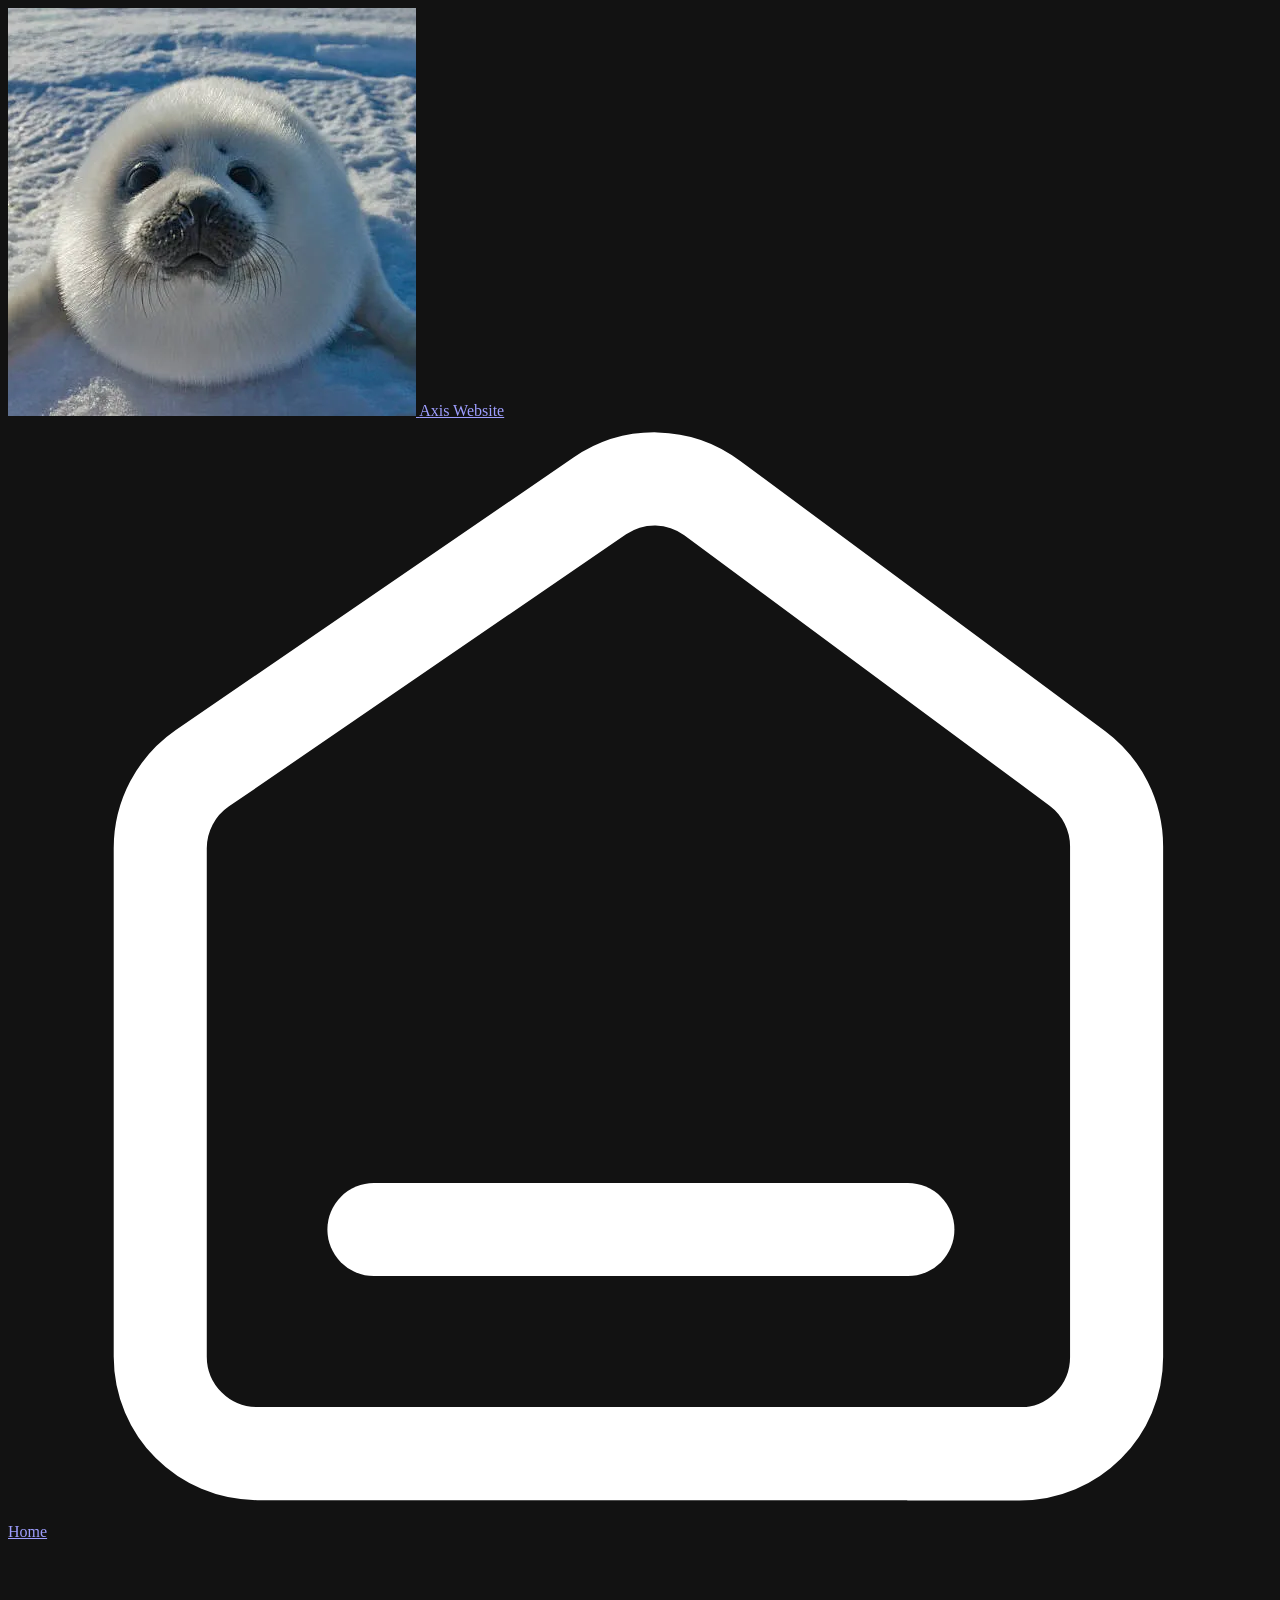
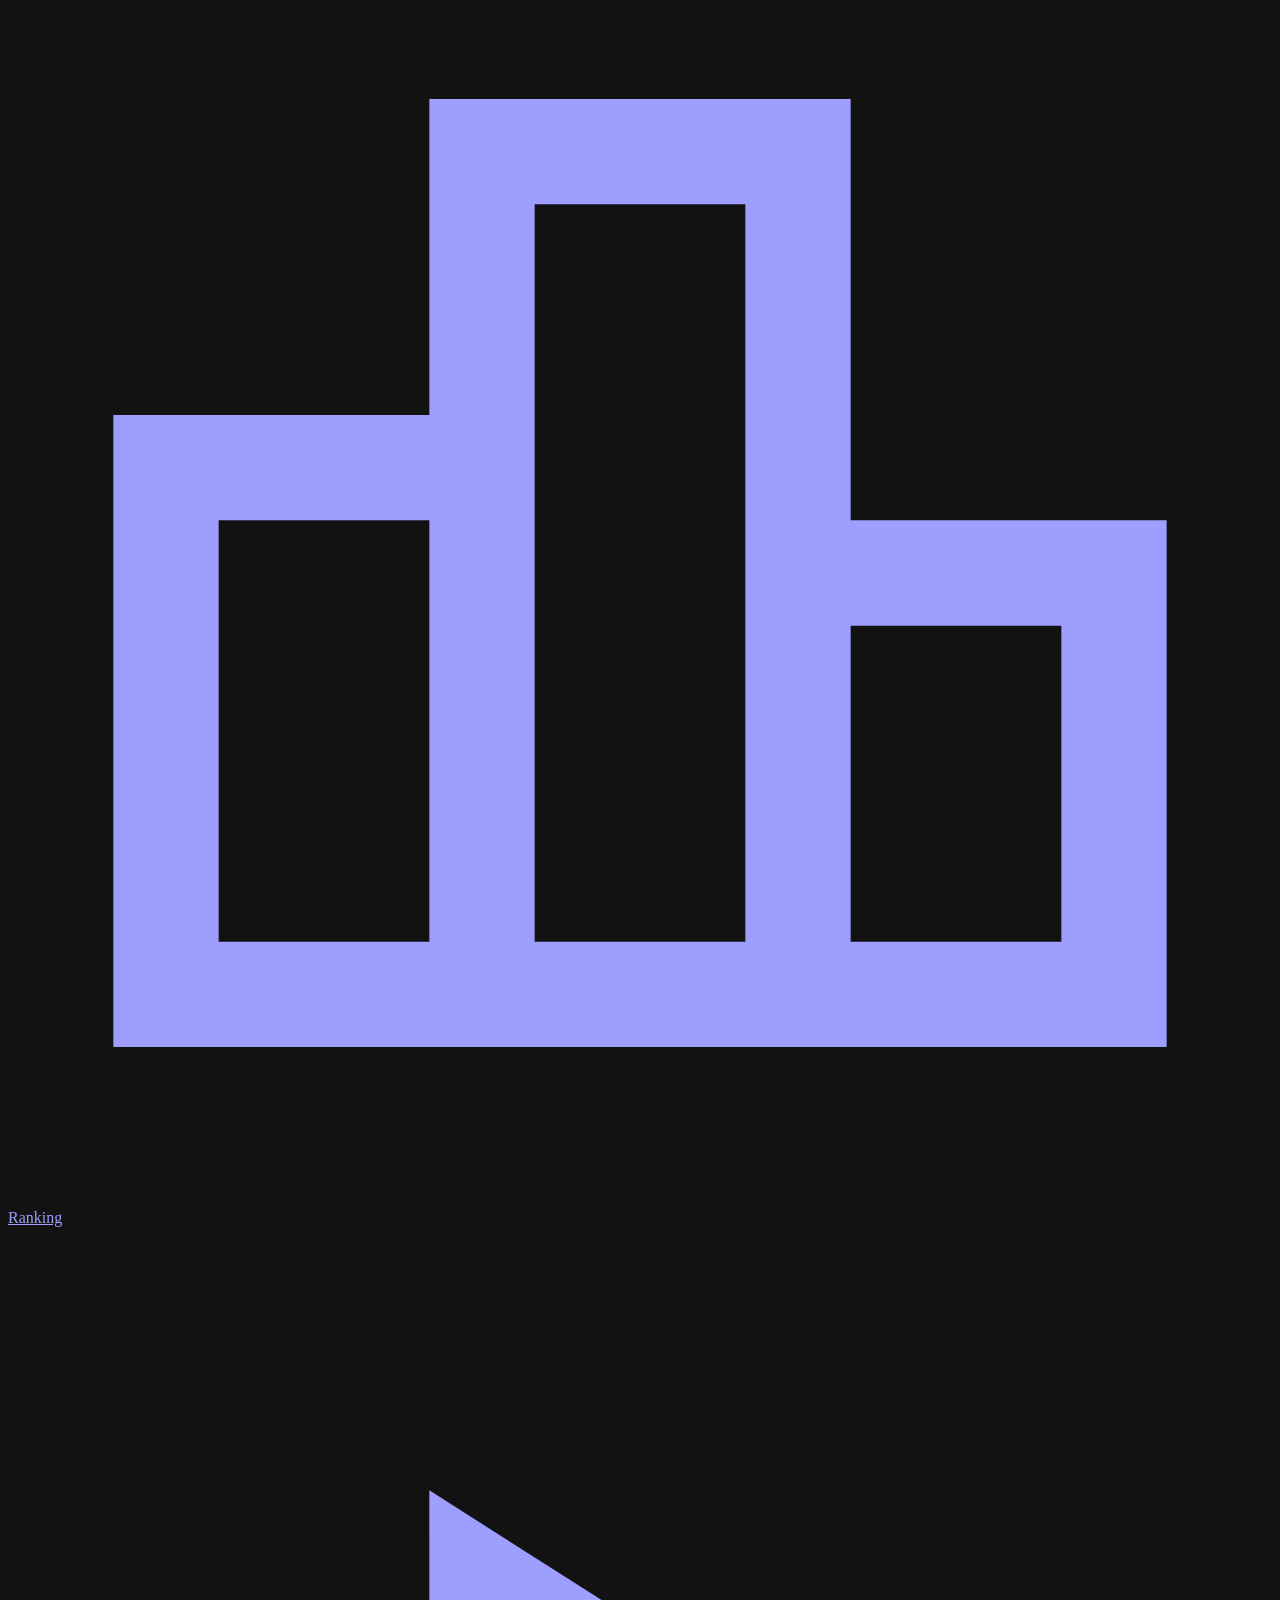
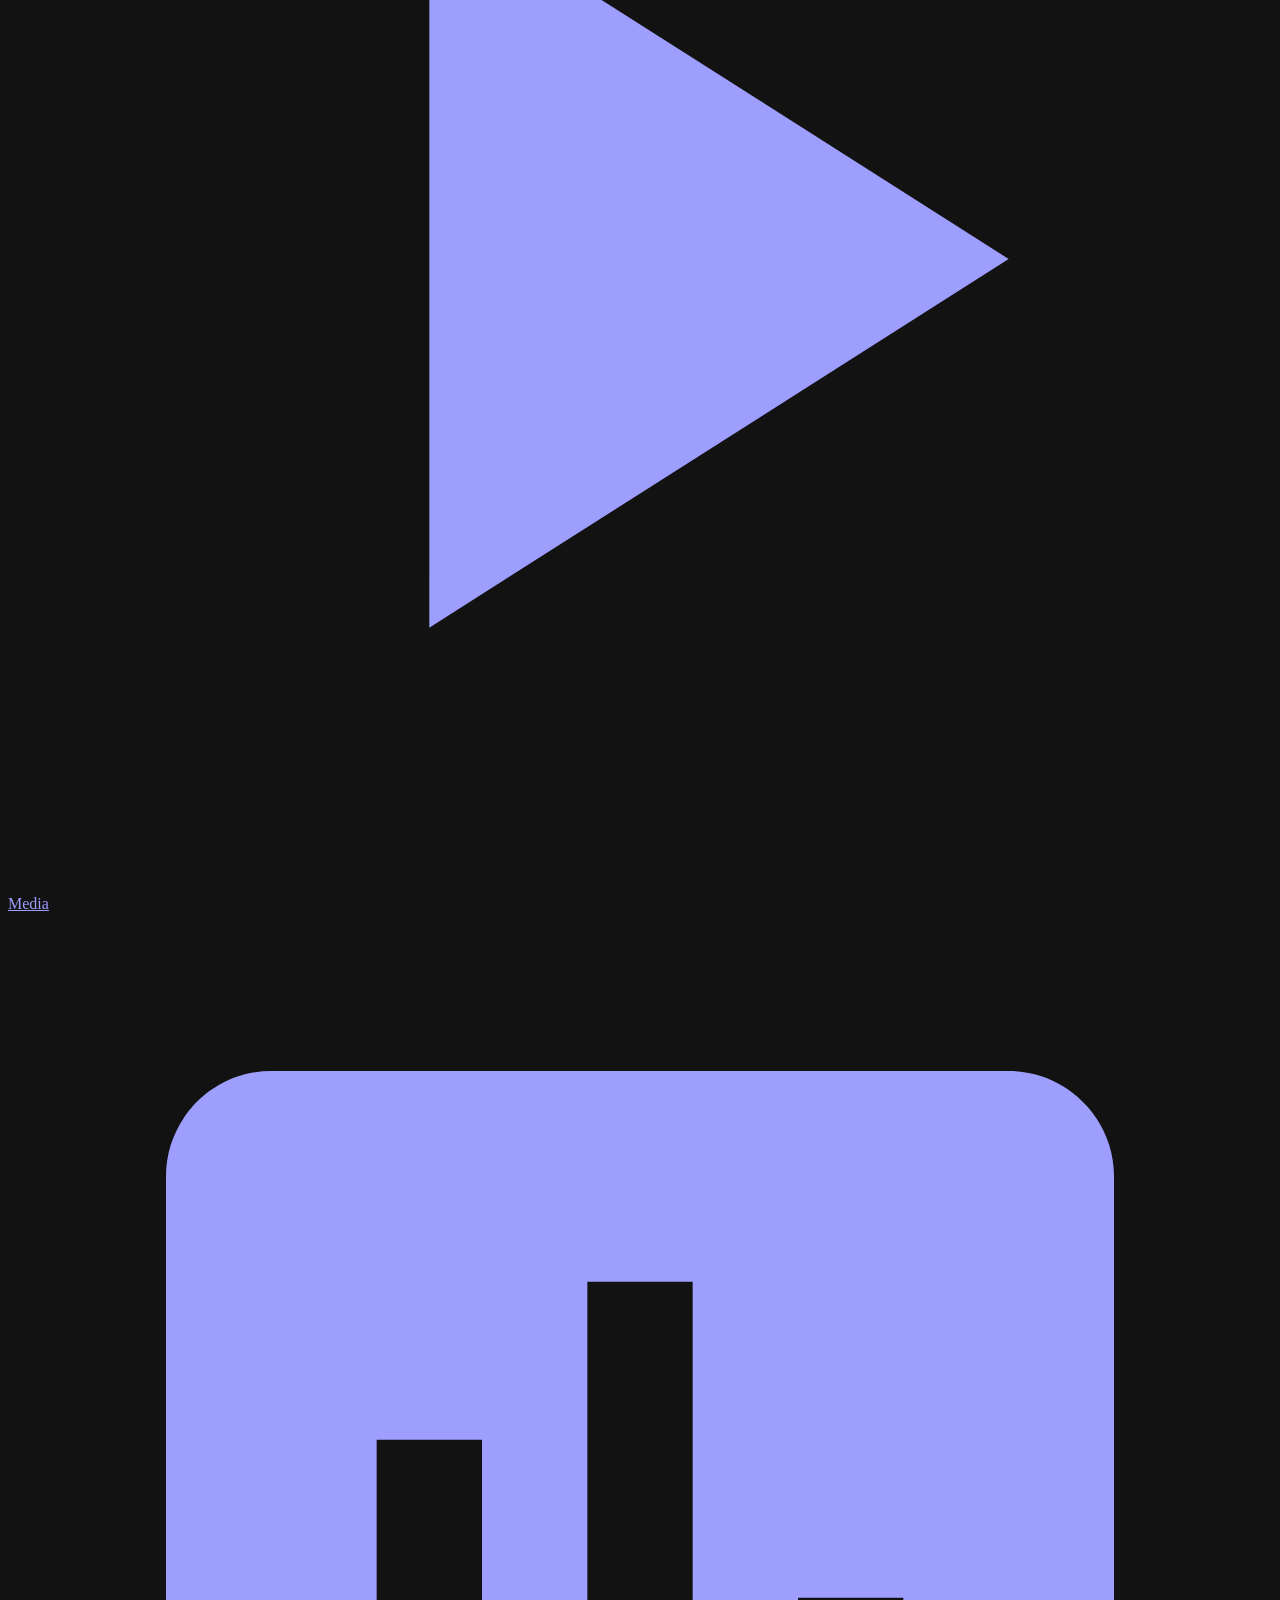
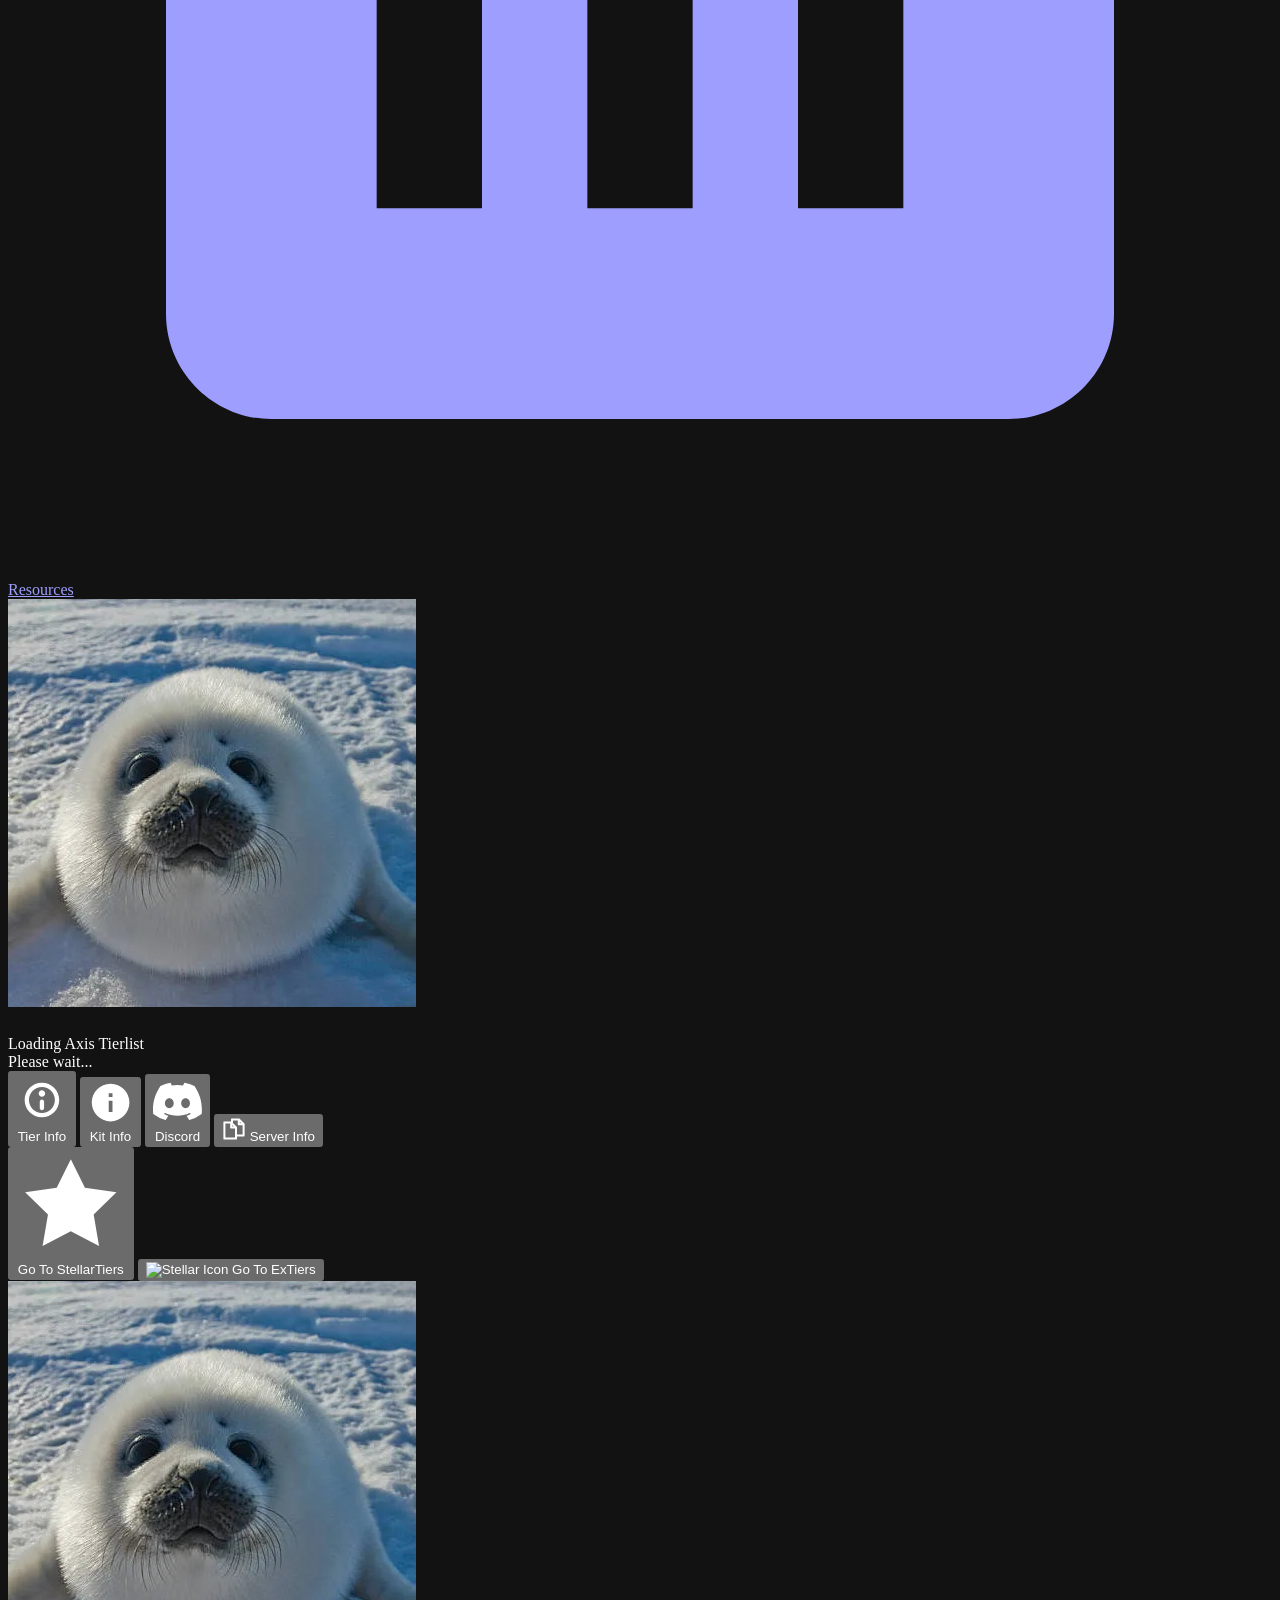
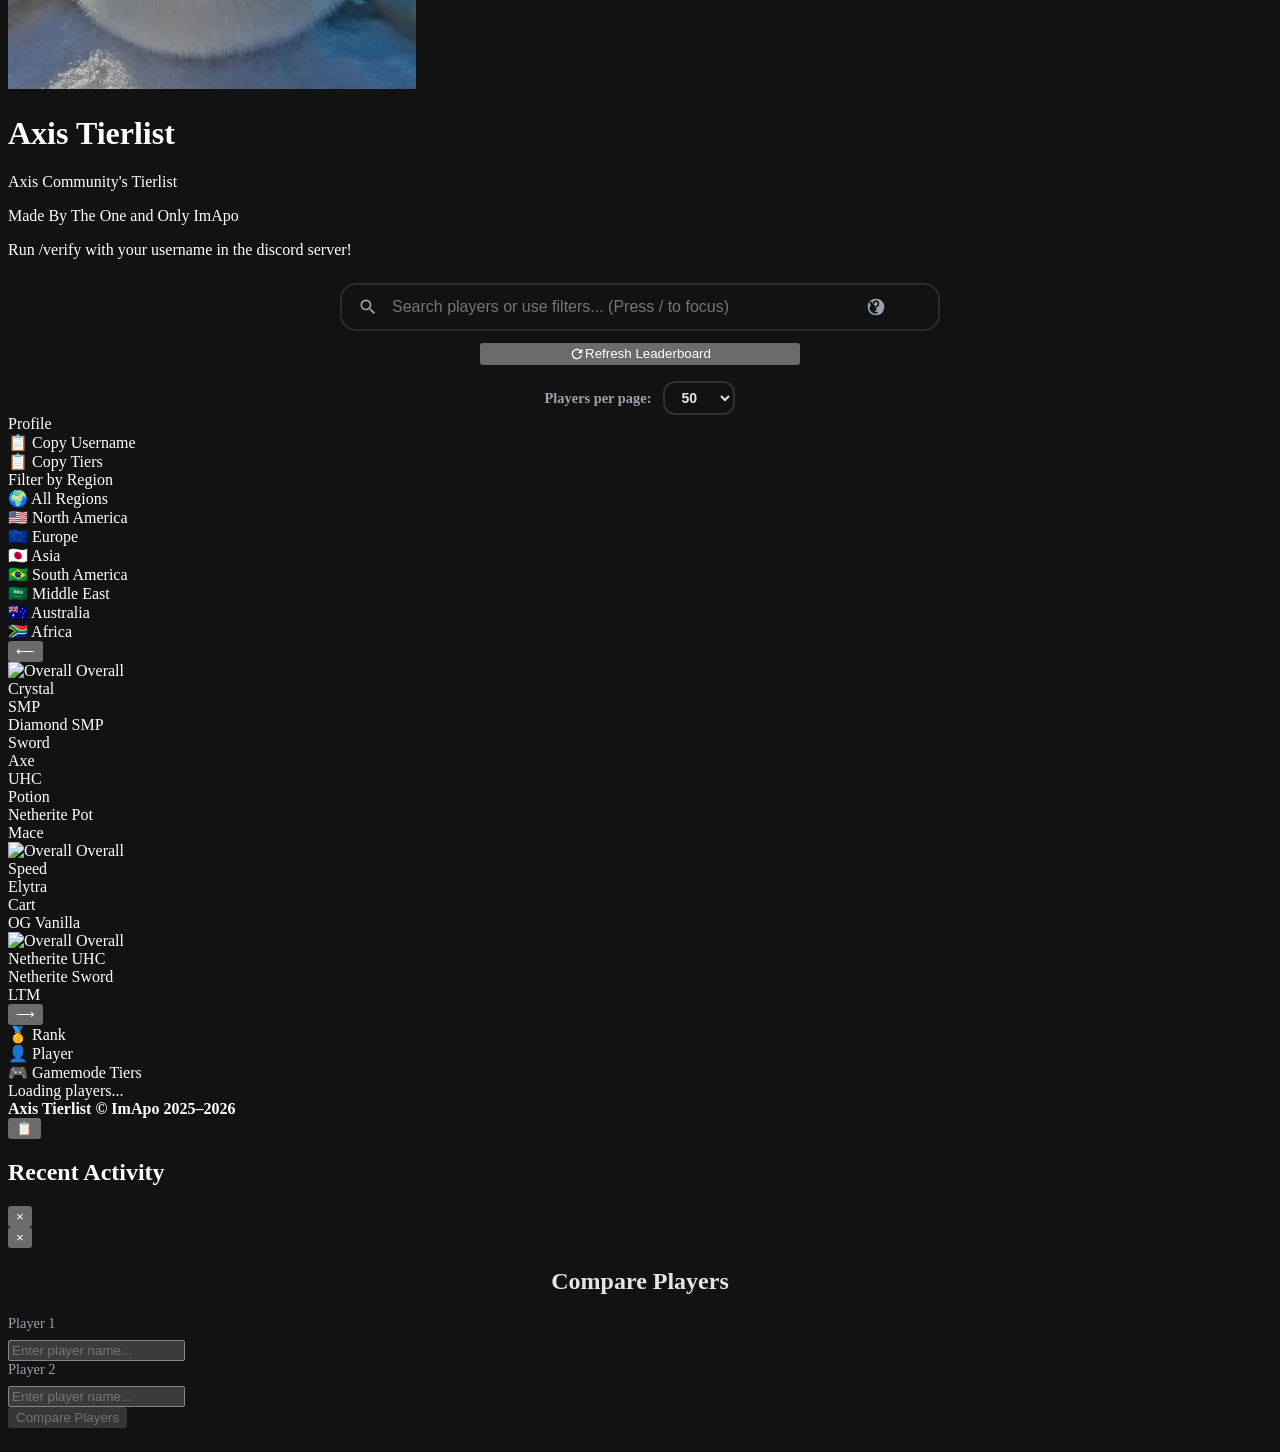
==== commit b5564fb5: "Update print statement from 'Hello' to 'Goodbye'" ====
--- a/index.html
+++ b/index.html
@@ -3,38 +3,81 @@
 
 <head>
     <meta charset="UTF-8">
-    <meta name="viewport" content="width=1700, user-scalable=yes">
-    <meta property="og:title" content="Bunny Tiers - Rankings">
+    <meta name="viewport" content="width=device-width, initial-scale=1">
+    <meta property="og:title" content="Axis Tierlist - Rankings">
     <meta property="og:description" content="Interactive tierlist showcasing skilled Minecraft PvP players across Crystal, Sword, UHC, Potion, and more gamemodes. View detailed rankings and player statistics.">
-    <meta property="og:image" content="https://im-apo.github.io/SealTiers/logo.png">
-    <meta property="og:image:alt" content="Bunny Logo">
-    <meta property="og:url" content="https://im-apo.github.io/SealTiers/">
+    <meta property="og:image" content="https://im-apo.github.io/StellarTiers/logo.png">
+    <meta property="og:image:alt" content="Axis Logo">
+    <meta property="og:url" content="https://im-apo.github.io/StellarTiers/">
     <meta property="og:type" content="website">
-    <meta property="og:site_name" content="Bunny Tiers">
+    <meta property="og:site_name" content="Axis Tierlist">
+    <!-- Twitter Card Meta Tags -->
     <meta name="twitter:card" content="summary_large_image">
-    <meta name="twitter:title" content="Bunny Tiers - Rankings">
+    <meta name="twitter:title" content="Axis Tierlist - Rankings">
     <meta name="twitter:description" content="Interactive tierlist showcasing skilled Minecraft PvP players across multiple gamemodes. View rankings, stats, and player profiles.">
-    <meta name="twitter:image" content="https://im-apo.github.io/SealTiers/logo.png">
-    <meta name="twitter:image:alt" content="Bunny Logo">
-    <meta name="description" content="Explore Bunny's comprehensive tierlist featuring top Minecraft PvP players across Crystal PvP, Sword, UHC, Potion, and more competitive gamemodes.">
-    <meta name="keywords" content="minecraft, pvp, tierlist, crystal pvp, sword pvp, uhc, competitive minecraft, rankings, Bunny">
+    <meta name="twitter:image" content="https://im-apo.github.io/StellarTiers/logo.png">
+    <meta name="twitter:image:alt" content="Axis Logo">
+    <!-- Additional SEO Meta Tags -->
+    <meta name="description" content="Explore Axis's comprehensive tierlist featuring top Minecraft PvP players across Crystal PvP, Sword, UHC, Potion, and more competitive gamemodes.">
+    <meta name="keywords" content="minecraft, pvp, tierlist, crystal pvp, sword pvp, uhc, competitive minecraft, rankings, axis">
     <meta name="author" content="ImApo">
-    <meta name="theme-color" content="#0f1a2b">
-    <link rel="canonical" href="https://im-apo.github.io/SealTiers/">
-    <link rel="icon" href="/SealTiers/logo.png">
-    <link href="https://fonts.googleapis.com/css2?family=Roboto+Slab&display=swap" rel="stylesheet">
-    <link href="https://fonts.googleapis.com/css2?family=Inter:wght@800&display=swap" rel="stylesheet">
-	<link rel="stylesheet" href="/SealTiers/styles.css">
-    <meta property="og:type" content="website">
+    <!-- Theme and Branding -->
+    <meta name="theme-color" content="#1a1a1a">
+    <!-- Canonical URL -->
+    <link rel="canonical" href="https://im-apo.github.io/StellarTiers/">
+    <link rel="icon" href="/StellarTiers/logo.png">
+    <link rel="preconnect" href="https://fonts.googleapis.com">
+    <link rel="preconnect" href="https://fonts.gstatic.com" crossorigin>
+    <link href="https://fonts.googleapis.com/css2?family=Inter:wght@400;500;600;700;800&display=swap" rel="stylesheet">
+	<link rel="stylesheet" href="/StellarTiers/styles.css">
     <meta name="color-scheme" content="dark">
-    <title>Bunny Tiers - Rankings</title>
+    <title>Axis Tierlist - Rankings</title>
 </head>
 
 <body>
+    <!-- Top Navigation Bar -->
+    <nav class="top-navbar" id="navbar">
+        <div class="navbar-container">
+            <a href="/StellarTiers/rankings/overall" class="navbar-logo">
+                <img src="logo.png" alt="Axis Logo" class="navbar-logo-img" onerror="this.style.display='none';">
+                <span>Axis Website</span>
+            </a>
+            <div class="navbar-tabs">
+                <a href="/StellarTiers/Home/" class="navbar-tab">
+                    <svg xmlns="http://www.w3.org/2000/svg" id="Layer_1" version="1.1" viewBox="0 0 279.8 243.2">
+                        <defs>
+                            <style>
+                                .st2 {
+                                    fill: none;
+                                    stroke-width: 20.6px;
+                                    stroke-miterlimit: 10;
+                                    display: none;
+                                    stroke: #000
+                                }
+                            </style>
+                        </defs>
+                        <path d="M224 228.8H55.2c-11.9 0-21.5-9.6-21.5-21.5V94.8c0-7.1 3.5-13.7 9.3-17.7l88-60.3c7.6-5.2 17.6-5 24.9.5l80.8 59.8c5.5 4.1 8.7 10.5 8.7 17.3v113c0 11.9-9.6 21.5-21.5 21.5Z" style="stroke:#ffffff;fill:none;stroke-width:20.6px;stroke-miterlimit:10" />
+                        <path d="M81 179.2h118.2" style="stroke:#ffffff;fill:none;stroke-width:20.6px;stroke-linecap:round;stroke-linejoin:round" />
+                    </svg> Home </a>
+                <a href="/StellarTiers/rankings/overall" class="navbar-tab active">
+                    <svg viewBox="0 0 24 24" fill="currentColor">
+                        <path d="M16 11V3H8v6H2v12h20V11h-6zm-6-6h4v14h-4V5zm-6 6h4v8H4v-8zm16 8h-4v-6h4v6z" />
+                    </svg> Ranking </a>
+                <a href="/StellarTiers/Media/" class="navbar-tab">
+                    <svg viewBox="0 0 24 24" fill="currentColor">
+                        <path d="M8 5v14l11-7z" />
+                    </svg> Media </a>
+                <a href="/StellarTiers/Resources/" class="navbar-tab">
+                    <svg viewBox="0 0 24 24" fill="currentColor">
+                        <path d="M19 3H5c-1.1 0-2 .9-2 2v14c0 1.1.9 2 2 2h14c1.1 0 2-.9 2-2V5c0-1.1-.9-2-2-2zM9 17H7v-7h2v7zm4 0h-2V7h2v10zm4 0h-2v-4h2v4z" />
+                    </svg> Resources </a>
+            </div>
+        </div>
+    </nav>
     <div class="loading-screen" id="loadingScreen">
-        <img src="logo.png" alt="Bunny Logo" class="logo" style="margin-bottom: 24px;" onerror="this.style.display='none';">
+        <img src="logo.png" alt="Axis Logo" class="logo" style="margin-bottom: 24px;" onerror="this.style.display='none';">
         <div class="loading-spinner"></div>
-        <div class="loading-text">Loading Bunny Tiers</div>
+        <div class="loading-text">Loading Axis Tierlist</div>
         <div class="loading-subtext" id="loadingSubtext">Please wait...</div>
     </div>
     <div class="container">
@@ -58,25 +101,29 @@
                         <g transform="matrix(0.4 0 0 0.4 12 12)">
                             <path transform="translate(-25, -25)" d="M 19 0 L 19 6 L 21 8 L 21 2 L 36 2 L 36 14 L 48 14 L 48 40 L 33 40 L 33 42 L 50 42 L 50 12.59375 L 37.40625 0 Z M 38 3.40625 L 46.59375 12 L 38 12 Z M 0 8 L 0 50 L 31 50 L 31 20.59375 L 30.71875 20.28125 L 18.71875 8.28125 L 18.40625 8 Z M 2 10 L 17 10 L 17 22 L 29 22 L 29 48 L 2 48 Z M 19 11.4375 L 27.5625 20 L 19 20 Z" fill="#ffffff" stroke="#ffffff" stroke-width="3" stroke-linejoin="round" stroke-linecap="round" />
                         </g>
-                    </svg> MC Server </button>
+                    </svg> Server Info </button>
                 <span id="copyPopup" style="display:none;"> Copied IP to clipboard! </span>
             </div>
-			<div class="action-buttons-2">
-                <button class="action-button" id="apolloBtn">
-                    <img src="assets/ExtraIcons/Apollo.webp" alt="Apollo Icon" class="button-icon"> Go To ApolloRPG </button>
-				<button class="action-button" id="ronBtn">
-                    <img src="/SealTiers/TempRON.png" alt="Ron Icon" class="button-icon"> Go To RoNTiers </button>
-            </div>
-            <img src="logo.png" alt="Bunny Logo" class="logo" onerror="this.style.display='none';" style="cursor: pointer;" id="logoBtn">
-            <h1>Bunny Tiers</h1>
-            <p>Bunny Community's Tierlist</p>
-            <p2>Made By The One and Only ImApo, </p2>
-			<p2>Run /verify with your username in the discord server!</p2>
+            <div class="action-buttons-2">
+
+
+                <button class="action-button" id="stellarTiersBtn">
+                    <svg viewBox="0 0 24 24" fill="currentColor">
+                        <path d="M12 2l3.09 6.26L22 9.27l-5 4.87 1.18 6.88L12 17.77l-6.18 3.25L7 14.14 2 9.27l6.91-1.01L12 2z" />
+                    </svg> Go To StellarTiers </button>
+                <button class="action-button" id="extiersBtn">
+                    <img src="assets/Extiers.webp" alt="Stellar Icon" class="button-icon"> Go To ExTiers </button>
+            </div>
+            <img src="logo.png" alt="Axis Logo" class="logo" onerror="this.style.display='none';" style="cursor: pointer;" id="logoBtn">
+            <h1>Axis Tierlist</h1>
+            <p>Axis Community's Tierlist</p>
+            <p>Made By The One and Only ImApo</p>
+			<p>Run /verify with your username in the discord server!</p>
             <div class="search-container" style="position: relative; width: 100%; max-width: 600px; margin: 24px auto 0;">
                 <div class="search-wrapper" id="searchWrapper" style="
                     position: relative;
-                    background: rgba(15, 23, 42, 0.95);
-                    border: 2px solid rgba(71, 85, 105, 0.4);
+                    background: rgba(20, 20, 20, 0.95);
+                    border: 2px solid rgba(80, 80, 80, 0.4);
                     border-radius: 16px;
                     padding: 12px 48px 12px 16px;
                     display: flex;
@@ -90,6 +137,7 @@
                     <input
                         type="text"
                         id="searchBox"
+                        aria-label="Search players"
                         placeholder="Search players or use filters... (Press / to focus)"
                         autocomplete="off"
                         style="
@@ -134,14 +182,15 @@
                     </button>
                 </div>
                 
+                <!-- Suggestions dropdown -->
                 <div id="searchSuggestions" style="
                     display: none;
                     position: absolute;
                     top: calc(100% + 8px);
                     left: 0;
                     right: 0;
-                    background: rgba(15, 23, 42, 0.98);
-                    border: 2px solid rgba(71, 85, 105, 0.4);
+                    background: rgba(20, 20, 20, 0.98);
+                    border: 2px solid rgba(80, 80, 80, 0.4);
                     border-radius: 12px;
                     padding: 8px;
                     max-height: 400px;
@@ -150,6 +199,7 @@
                     backdrop-filter: blur(10px);
                 "></div>
                 
+                <!-- Active filters display -->
                 <div id="activeFilters" style="
                     display: none;
                     margin-top: 12px;
@@ -170,8 +220,8 @@
             <div style="display: flex; align-items: center; gap: 12px; margin-top: 16px; justify-content: center;">
                 <label style="color: #9ca3af; font-size: 0.9rem; font-weight: 600;">Players per page:</label>
                 <select id="pageSizeSelector" style="
-        background: rgba(15, 23, 42, 0.9);
-        border: 2px solid rgba(71, 85, 105, 0.5);
+        background: rgba(18, 18, 18, 0.9);
+        border: 2px solid rgba(80, 80, 80, 0.5);
         border-radius: 12px;
         padding: 6px 12px;
         color: #e5e5e5;
@@ -286,10 +336,6 @@
                             <img src="assets/gamemode-icons/NethSword.svg" alt="NethSword" class="gamemode-icon" onerror="this.style.display='none'; this.nextSibling.innerHTML='🏴';">
                             <span>Netherite Sword</span>
                         </div>
-						<div class="gamemode-tab" data-gamemode="moddia">
-                            <img src="assets/gamemode-icons/ModernDiamond" alt="ModDia" class="gamemode-icon" onerror="this.style.display='none'; this.nextSibling.innerHTML='🗡';">
-                            <span>Modern Diamond</span>
-                        </div>
                         <div class="gamemode-tab" data-gamemode="ltm">
                             <img src="assets/gamemode-icons/LTM.svg" alt="LTM" class="gamemode-icon" onerror="this.style.display='none'; this.nextSibling.innerHTML='⚖';">
                             <span>LTM</span>
@@ -310,13 +356,13 @@
     </div>
     <div id="playerModal" class="modal" style="display:none">
         <div class="modal-content">
-            <button id="closeModal" class="close-btn">&times;</button>
+            <button id="closeModal" class="close-btn" aria-label="Close">&times;</button>
             <div id="modalBody"></div>
         </div>
     </div>
     <div id="tierInfoModal" class="modal" style="display:none;">
         <div class="modal-content tier-info-modal">
-            <button id="closeTierInfo" class="close-btn">&times;</button>
+            <button id="closeTierInfo" class="close-btn" aria-label="Close">&times;</button>
             <h2 class="modal-title">Tier & Rank Info</h2>
             <div class="modal-desc"> Here's how tiers and ranks are calculated. Each tier grants points; your total determines your overall rank and badge! </div>
             <table class="tier-table">
@@ -327,42 +373,41 @@
                     </tr>
                 </thead>
                 <tbody>
-                </tbody>
                 <tr>
                     <td><span class="tier ht1">HT1</span></td>
-                    <td style="text-align:center;">85</td>
+                    <td style="text-align:center;">85</td></tr>
                 <tr>
                     <td><span class="tier lt1">LT1</span></td>
-                    <td style="text-align:center;">70</td>
+                    <td style="text-align:center;">70</td></tr>
                 <tr>
                     <td><span class="tier ht2">HT2</span></td>
-                    <td style="text-align:center;">50</td>
+                    <td style="text-align:center;">50</td></tr>
                 <tr>
                     <td><span class="tier lt2">LT2</span></td>
-                    <td style="text-align:center;">40</td>
+                    <td style="text-align:center;">40</td></tr>
                 <tr>
                     <td><span class="tier ht3">HT3</span></td>
-                    <td style="text-align:center;">20</td>
+                    <td style="text-align:center;">20</td></tr>
                 <tr>
                     <td><span class="tier lt3">LT3</span></td>
-                    <td style="text-align:center;">15</td>
+                    <td style="text-align:center;">15</td></tr>
                 <tr>
                     <td><span class="tier ht4">HT4</span></td>
-                    <td style="text-align:center;">8</td>
+                    <td style="text-align:center;">8</td></tr>
                 <tr>
                     <td><span class="tier lt4">LT4</span></td>
-                    <td style="text-align:center;">6</td>
+                    <td style="text-align:center;">6</td></tr>
                 <tr>
                     <td><span class="tier ht5">HT5</span></td>
-                    <td style="text-align:center;">4</td>
+                    <td style="text-align:center;">4</td></tr>
                 <tr>
                     <td><span class="tier lt5">LT5</span></td>
-                    <td style="text-align:center;">2</td>
+                    <td style="text-align:center;">2</td></tr>
                     </tbody>
             </table>
             <div style="margin-bottom:12px;">
                 <strong>Rank Badges:</strong>
-                <ul style="margin:8px 0 0 18px; color:#6B7C8A; font-size:1.05em; line-height:1.6;">
+                <ul style="margin:8px 0 0 18px; color:#8b5cf6; font-size:1.05em; line-height:1.6;">
 					<li><span class="points-badge pointoverlord">Points Overlord</span> &ndash; 900+ pts, T1 in all GMs</li>
                     <li><span class="points-badge legendary">Legendary</span> &ndash; 300+ pts</li>
                     <li><span class="points-badge master">Master</span> &ndash; 200+ pts</li>
@@ -383,19 +428,18 @@
                     </tr>
                 </thead>
                 <tbody>
-                </tbody>
                 <tr>
                     <td><span class="tier rht1">RHT1</span></td>
-                    <td style="text-align:center;">85</td>
+                    <td style="text-align:center;">85</td></tr>
                 <tr>
                     <td><span class="tier rlt1">RLT1</span></td>
-                    <td style="text-align:center;">70</td>
+                    <td style="text-align:center;">70</td></tr>
                 <tr>
                     <td><span class="tier rht2">RHT2</span></td>
-                    <td style="text-align:center;">50</td>
+                    <td style="text-align:center;">50</td></tr>
                 <tr>
                     <td><span class="tier rlt2">RLT2</span></td>
-                    <td style="text-align:center;">40</td>
+                    <td style="text-align:center;">40</td></tr>
                     </tbody>
             </table>
             <div style="text-align:center; color:#64748b; font-size:0.98em;">
@@ -405,17 +449,17 @@
     </div>
 	<div id="tierHistoryModal" class="modal" style="display: none;">
 		<div class="modal-content" style="width: 90vw; max-width: 1400px; max-height: none; height: auto; overflow: visible;">
-			<button class="close-btn" id="closeTierHistory">&times;</button>
+			<button class="close-btn" aria-label="Close" id="closeTierHistory">&times;</button>
 			<div id="tierHistoryBody" style="width: 100%;"></div>
 		</div>
 	</div>
     <div id="kitInfoModal" class="modal" style="display:none;">
         <div class="modal-content tier-info-modal">
-            <button id="closeKitInfo" class="close-btn">&times;</button>
+            <button id="closeKitInfo" class="close-btn" aria-label="Close">&times;</button>
             <h2 class="modal-title" id="kitInfoTitle">Kit Info</h2>
             <div class="modal-desc" id="kitInfoDesc"></div>
             <div id="kitInfoImage" style="text-align: center; margin: 20px 0;">
-                <img src="" alt="Kit Screenshot" style="max-width: 100%; border-radius: 12px; border: 2px solid rgba(148, 163, 184, 0.4);">
+                <img src="" alt="Kit Screenshot" style="max-width: 100%; border-radius: 12px; border: 2px solid rgba(120, 120, 120, 0.4);">
             </div>
         </div>
     </div>
@@ -463,7 +507,7 @@
     </div>
     <div id="tierInfoModalSpare" class="modal" style="display:none;">
         <div class="modal-content tier-info-modal">
-            <button id="closeTierInfo" class="close-btn">&times;</button>
+            <button id="closeTierInfoSpare" class="close-btn" aria-label="Close">&times;</button>
             <h2 class="modal-title">Tier & Rank Info</h2>
             <div class="modal-desc"> Here's spare tiers and ranks Each tier grants points; your total determines your overall rank and badge! </div>
             <table class="tier-table">
@@ -474,49 +518,48 @@
                     </tr>
                 </thead>
                 <tbody>
-                </tbody>
 				<tr>
                     <td><span class="tier rht0">RHT0</span></td>
-                    <td style="text-align:center;">200</td>
-                <tr>
-                    <td><span class="tier rlt0">RHT0</span></td>
-                    <td style="text-align:center;">100</td>
+                    <td style="text-align:center;">200</td></tr>
+                <tr>
+                    <td><span class="tier rlt0">RLT0</span></td>
+                    <td style="text-align:center;">100</td></tr>
 				<tr>
                     <td><span class="tier ht0">HT0</span></td>
-                    <td style="text-align:center;">200</td>
+                    <td style="text-align:center;">200</td></tr>
                 <tr>
                     <td><span class="tier lt0">LT0</span></td>
-                    <td style="text-align:center;">100</td>
+                    <td style="text-align:center;">100</td></tr>
                 <tr>
                     <td><span class="tier rht3">RHT3</span></td>
-                    <td style="text-align:center;">20</td>
+                    <td style="text-align:center;">20</td></tr>
                 <tr>
                     <td><span class="tier rlt3">RLT3</span></td>
-                    <td style="text-align:center;">15</td>
+                    <td style="text-align:center;">15</td></tr>
                 <tr>
                     <td><span class="tier rht4">RHT4</span></td>
-                    <td style="text-align:center;">8</td>
+                    <td style="text-align:center;">8</td></tr>
                 <tr>
                     <td><span class="tier rlt4">RLT4</span></td>
-                    <td style="text-align:center;">6</td>
+                    <td style="text-align:center;">6</td></tr>
                 <tr>
                     <td><span class="tier rht5">RHT5</span></td>
-                    <td style="text-align:center;">4</td>
+                    <td style="text-align:center;">4</td></tr>
                 <tr>
                     <td><span class="tier rlt5">RLT5</span></td>
-                    <td style="text-align:center;">2</td>
+                    <td style="text-align:center;">2</td></tr>
                 <tr>
                     <td><span class="tier rht6">RHT6</span></td>
-                    <td style="text-align:center;">-10</td>
+                    <td style="text-align:center;">-10</td></tr>
                 <tr>
                     <td><span class="tier rlt6">RLT6</span></td>
-                    <td style="text-align:center;">-20</td>
+                    <td style="text-align:center;">-20</td></tr>
 				<tr>
                     <td><span class="tier ht6">HT6</span></td>
-                    <td style="text-align:center;">-10</td>
+                    <td style="text-align:center;">-10</td></tr>
                 <tr>
                     <td><span class="tier lt6">LT6</span></td>
-                    <td style="text-align:center;">-20</td>
+                    <td style="text-align:center;">-20</td></tr>
                     </tbody>
             </table>
         </div>
@@ -532,12 +575,25 @@
 		})();
 	</script>
     <div class="footer" id="footer">
-        <strong>ApolloMC© ImApo 2026</strong>
-    </div>
+        <strong>Axis Tierlist © ImApo 2025–2026</strong>
+    </div>
+	<button class="activity-feed-button" id="activityFeedBtn" title="Recent Activity">
+    📋
+</button>
+
+<div class="activity-feed-modal" id="activityFeedModal">
+    <div class="activity-feed-content">
+        <div class="activity-feed-header">
+            <h2 class="activity-feed-title">Recent Activity</h2>
+            <button class="close-btn" aria-label="Close" id="closeActivityFeed">&times;</button>
+        </div>
+        <div class="activity-list" id="activityList"></div>
+    </div>
+</div>
 
 <div class="comparison-modal" id="comparisonModal">
     <div class="comparison-content">
-        <button class="close-btn" id="closeComparison">&times;</button>
+        <button class="close-btn" aria-label="Close" id="closeComparison">&times;</button>
         <h2 style="text-align: center; margin-bottom: 20px; color: #e5e5e5;">Compare Players</h2>
         
         <div class="player-select-grid">
@@ -566,9 +622,7 @@
     </div>
 </div>
 
-</div>
-</div>
-
+<!-- Search help modal -->
 <div id="searchHelpModal" style="
     display: none;
     position: fixed;
@@ -576,15 +630,15 @@
     left: 0;
     right: 0;
     bottom: 0;
-    background: rgba(15, 23, 42, 0.8);
+    background: rgba(0, 0, 0, 0.8);
     z-index: 10000;
     justify-content: center;
     align-items: center;
     padding: 20px;
 ">
     <div style="
-        background: rgba(15, 23, 42, 0.98);
-        border: 2px solid rgba(71, 85, 105, 0.6);
+        background: rgba(20, 20, 20, 0.98);
+        border: 2px solid rgba(80, 80, 80, 0.6);
         border-radius: 20px;
         padding: 32px;
         max-width: 600px;
@@ -596,47 +650,47 @@
         
         <div style="color: #d1d5db; line-height: 1.8;">
             <h3 style="color: #9ca3af; margin: 20px 0 12px; font-size: 1.1rem;">Tier Filters</h3>
-            <div style="background: rgba(30, 41, 59, 0.6); padding: 12px; border-radius: 8px; margin-bottom: 12px;">
-                <code style="color: #6B7C8A;">#ht</code> - All High Tiers<br>
-                <code style="color: #6B7C8A;">#lt</code> - All Low Tiers<br>
-                <code style="color: #6B7C8A;">#rt</code> - All Retired Tiers<br>
-                <code style="color: #6B7C8A;">#t5</code> - All Tier 5 (HT5, LT5, RHT5, RLT5)<br>
-                <code style="color: #6B7C8A;">#ht3</code> - Exact tier match
+            <div style="background: rgba(30, 30, 30, 0.6); padding: 12px; border-radius: 8px; margin-bottom: 12px;">
+                <code style="color: #fbbf24;">#ht</code> - All High Tiers<br>
+                <code style="color: #fbbf24;">#lt</code> - All Low Tiers<br>
+                <code style="color: #fbbf24;">#rt</code> - All Retired Tiers<br>
+                <code style="color: #fbbf24;">#t5</code> - All Tier 5 (HT5, LT5, RHT5, RLT5)<br>
+                <code style="color: #fbbf24;">#ht3</code> - Exact tier match
             </div>
             
             <h3 style="color: #9ca3af; margin: 20px 0 12px; font-size: 1.1rem;">Region Filters</h3>
-            <div style="background: rgba(30, 41, 59, 0.6); padding: 12px; border-radius: 8px; margin-bottom: 12px;">
-                <code style="color: #6B7C8A;">@na</code> <code style="color: #6B7C8A;">@eu</code> <code style="color: #6B7C8A;">@as</code> <code style="color: #6B7C8A;">@sa</code> - Filter by region
+            <div style="background: rgba(30, 30, 30, 0.6); padding: 12px; border-radius: 8px; margin-bottom: 12px;">
+                <code style="color: #60a5fa;">@na</code> <code style="color: #60a5fa;">@eu</code> <code style="color: #60a5fa;">@as</code> <code style="color: #60a5fa;">@sa</code> - Filter by region
             </div>
             
             <h3 style="color: #9ca3af; margin: 20px 0 12px; font-size: 1.1rem;">Points Filters</h3>
-            <div style="background: rgba(30, 41, 59, 0.6); padding: 12px; border-radius: 8px; margin-bottom: 12px;">
-                <code style="color: #6B7C8A;">&gt;100</code> - More than 100 points<br>
-                <code style="color: #6B7C8A;">&lt;500</code> - Less than 500 points<br>
-                <code style="color: #6B7C8A;">100-500</code> - Between 100 and 500 points
+            <div style="background: rgba(30, 30, 30, 0.6); padding: 12px; border-radius: 8px; margin-bottom: 12px;">
+                <code style="color: #34d399;">>100</code> - More than 100 points<br>
+                <code style="color: #34d399;"><500</code> - Less than 500 points<br>
+                <code style="color: #34d399;">100-500</code> - Between 100 and 500 points
             </div>
             
             <h3 style="color: #9ca3af; margin: 20px 0 12px; font-size: 1.1rem;">Badge Filters</h3>
-            <div style="background: rgba(30, 41, 59, 0.6); padding: 12px; border-radius: 8px; margin-bottom: 12px;">
-                <code style="color: #6B7C8A;">!legendary</code> <code style="color: #6B7C8A;">!master</code> <code style="color: #6B7C8A;">!expert</code>
+            <div style="background: rgba(30, 30, 30, 0.6); padding: 12px; border-radius: 8px; margin-bottom: 12px;">
+                <code style="color: #c084fc;">!legendary</code> <code style="color: #c084fc;">!master</code> <code style="color: #c084fc;">!expert</code>
             </div>
             
             <h3 style="color: #9ca3af; margin: 20px 0 12px; font-size: 1.1rem;">Gamemode Filters</h3>
-            <div style="background: rgba(30, 41, 59, 0.6); padding: 12px; border-radius: 8px; margin-bottom: 12px;">
-                <code style="color: #6B7C8A;">:crystal</code> <code style="color: #6B7C8A;">:sword</code> <code style="color: #6B7C8A;">:uhc</code> - Has tier in gamemode
+            <div style="background: rgba(30, 30, 30, 0.6); padding: 12px; border-radius: 8px; margin-bottom: 12px;">
+                <code style="color: #f472b6;">:crystal</code> <code style="color: #f472b6;">:sword</code> <code style="color: #f472b6;">:uhc</code> - Has tier in gamemode
             </div>
             
             <h3 style="color: #9ca3af; margin: 20px 0 12px; font-size: 1.1rem;">Combine Filters</h3>
-            <div style="background: rgba(30, 41, 59, 0.6); padding: 12px; border-radius: 8px;">
-                <code style="color: #e5e5e5;">apo #ht @na &gt;100</code><br>
-                <span style="color: #64748b; font-size: 0.9rem;">Search for "apo" with high tier, from NA, with &gt;100 points</span>
+            <div style="background: rgba(30, 30, 30, 0.6); padding: 12px; border-radius: 8px;">
+                <code style="color: #e5e5e5;">apo #ht @na >100</code><br>
+                <span style="color: #64748b; font-size: 0.9rem;">Search for "apo" with high tier, from NA, with >100 points</span>
             </div>
         </div>
         
         <button id="closeSearchHelp" style="
             margin-top: 24px;
-            background: rgba(71, 85, 105, 0.3);
-            border: 2px solid rgba(148, 163, 184, 0.5);
+            background: rgba(80, 80, 80, 0.3);
+            border: 2px solid rgba(120, 120, 120, 0.5);
             border-radius: 12px;
             padding: 12px 24px;
             color: #e5e5e5;
@@ -648,7 +702,8 @@
     </div>
 </div>
 
-<script src="/SealTiers/main.js"></script>
+<!-- Load enhanced features -->
+<script src="/StellarTiers/main.js"></script>
 </body>
 
 </html>
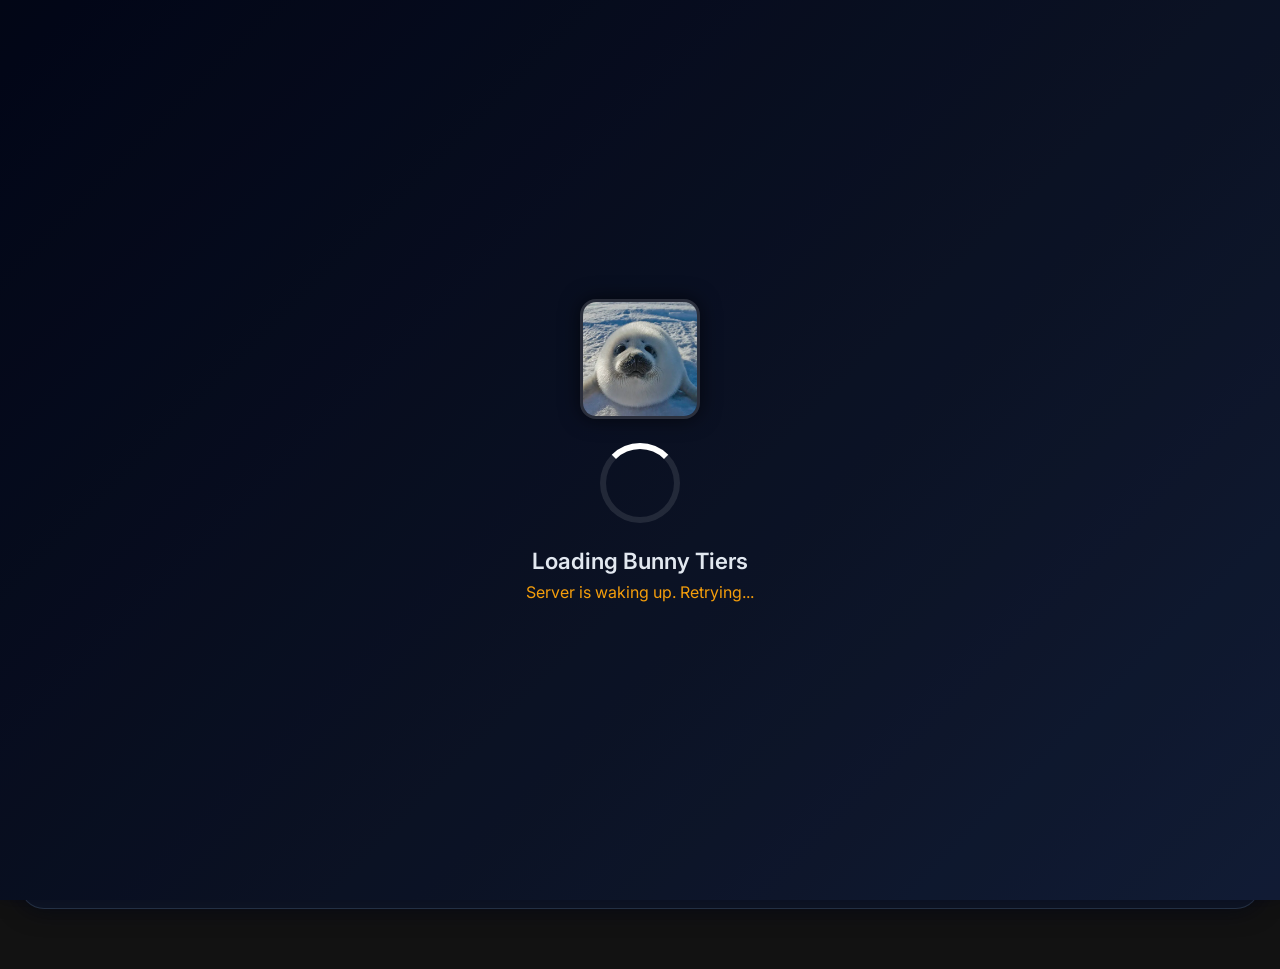
==== commit abe0582c: "Update index.html" ====
--- a/index.html
+++ b/index.html
@@ -4,80 +4,37 @@
 <head>
     <meta charset="UTF-8">
     <meta name="viewport" content="width=device-width, initial-scale=1">
-    <meta property="og:title" content="Axis Tierlist - Rankings">
+    <meta property="og:title" content="Bunny Tiers - Rankings">
     <meta property="og:description" content="Interactive tierlist showcasing skilled Minecraft PvP players across Crystal, Sword, UHC, Potion, and more gamemodes. View detailed rankings and player statistics.">
-    <meta property="og:image" content="https://im-apo.github.io/StellarTiers/logo.png">
-    <meta property="og:image:alt" content="Axis Logo">
-    <meta property="og:url" content="https://im-apo.github.io/StellarTiers/">
+    <meta property="og:image" content="https://im-apo.github.io/SealTiers/logo.png">
+    <meta property="og:image:alt" content="Bunny Logo">
+    <meta property="og:url" content="https://im-apo.github.io/SealTiers/">
     <meta property="og:type" content="website">
-    <meta property="og:site_name" content="Axis Tierlist">
-    <!-- Twitter Card Meta Tags -->
+    <meta property="og:site_name" content="Bunny Tiers">
     <meta name="twitter:card" content="summary_large_image">
-    <meta name="twitter:title" content="Axis Tierlist - Rankings">
+    <meta name="twitter:title" content="Bunny Tiers - Rankings">
     <meta name="twitter:description" content="Interactive tierlist showcasing skilled Minecraft PvP players across multiple gamemodes. View rankings, stats, and player profiles.">
-    <meta name="twitter:image" content="https://im-apo.github.io/StellarTiers/logo.png">
-    <meta name="twitter:image:alt" content="Axis Logo">
-    <!-- Additional SEO Meta Tags -->
-    <meta name="description" content="Explore Axis's comprehensive tierlist featuring top Minecraft PvP players across Crystal PvP, Sword, UHC, Potion, and more competitive gamemodes.">
-    <meta name="keywords" content="minecraft, pvp, tierlist, crystal pvp, sword pvp, uhc, competitive minecraft, rankings, axis">
+    <meta name="twitter:image" content="https://im-apo.github.io/SealTiers/logo.png">
+    <meta name="twitter:image:alt" content="Bunny Logo">
+    <meta name="description" content="Explore Bunny's comprehensive tierlist featuring top Minecraft PvP players across Crystal PvP, Sword, UHC, Potion, and more competitive gamemodes.">
+    <meta name="keywords" content="minecraft, pvp, tierlist, crystal pvp, sword pvp, uhc, competitive minecraft, rankings, Bunny">
     <meta name="author" content="ImApo">
-    <!-- Theme and Branding -->
-    <meta name="theme-color" content="#1a1a1a">
-    <!-- Canonical URL -->
-    <link rel="canonical" href="https://im-apo.github.io/StellarTiers/">
-    <link rel="icon" href="/StellarTiers/logo.png">
+    <meta name="theme-color" content="#0f1a2b">
+    <link rel="canonical" href="https://im-apo.github.io/SealTiers/">
+    <link rel="icon" href="logo.png">
     <link rel="preconnect" href="https://fonts.googleapis.com">
     <link rel="preconnect" href="https://fonts.gstatic.com" crossorigin>
     <link href="https://fonts.googleapis.com/css2?family=Inter:wght@400;500;600;700;800&display=swap" rel="stylesheet">
-	<link rel="stylesheet" href="/StellarTiers/styles.css">
+	<link rel="stylesheet" href="styles.css">
     <meta name="color-scheme" content="dark">
-    <title>Axis Tierlist - Rankings</title>
+    <title>Bunny Tiers - Rankings</title>
 </head>
 
 <body>
-    <!-- Top Navigation Bar -->
-    <nav class="top-navbar" id="navbar">
-        <div class="navbar-container">
-            <a href="/StellarTiers/rankings/overall" class="navbar-logo">
-                <img src="logo.png" alt="Axis Logo" class="navbar-logo-img" onerror="this.style.display='none';">
-                <span>Axis Website</span>
-            </a>
-            <div class="navbar-tabs">
-                <a href="/StellarTiers/Home/" class="navbar-tab">
-                    <svg xmlns="http://www.w3.org/2000/svg" id="Layer_1" version="1.1" viewBox="0 0 279.8 243.2">
-                        <defs>
-                            <style>
-                                .st2 {
-                                    fill: none;
-                                    stroke-width: 20.6px;
-                                    stroke-miterlimit: 10;
-                                    display: none;
-                                    stroke: #000
-                                }
-                            </style>
-                        </defs>
-                        <path d="M224 228.8H55.2c-11.9 0-21.5-9.6-21.5-21.5V94.8c0-7.1 3.5-13.7 9.3-17.7l88-60.3c7.6-5.2 17.6-5 24.9.5l80.8 59.8c5.5 4.1 8.7 10.5 8.7 17.3v113c0 11.9-9.6 21.5-21.5 21.5Z" style="stroke:#ffffff;fill:none;stroke-width:20.6px;stroke-miterlimit:10" />
-                        <path d="M81 179.2h118.2" style="stroke:#ffffff;fill:none;stroke-width:20.6px;stroke-linecap:round;stroke-linejoin:round" />
-                    </svg> Home </a>
-                <a href="/StellarTiers/rankings/overall" class="navbar-tab active">
-                    <svg viewBox="0 0 24 24" fill="currentColor">
-                        <path d="M16 11V3H8v6H2v12h20V11h-6zm-6-6h4v14h-4V5zm-6 6h4v8H4v-8zm16 8h-4v-6h4v6z" />
-                    </svg> Ranking </a>
-                <a href="/StellarTiers/Media/" class="navbar-tab">
-                    <svg viewBox="0 0 24 24" fill="currentColor">
-                        <path d="M8 5v14l11-7z" />
-                    </svg> Media </a>
-                <a href="/StellarTiers/Resources/" class="navbar-tab">
-                    <svg viewBox="0 0 24 24" fill="currentColor">
-                        <path d="M19 3H5c-1.1 0-2 .9-2 2v14c0 1.1.9 2 2 2h14c1.1 0 2-.9 2-2V5c0-1.1-.9-2-2-2zM9 17H7v-7h2v7zm4 0h-2V7h2v10zm4 0h-2v-4h2v4z" />
-                    </svg> Resources </a>
-            </div>
-        </div>
-    </nav>
     <div class="loading-screen" id="loadingScreen">
-        <img src="logo.png" alt="Axis Logo" class="logo" style="margin-bottom: 24px;" onerror="this.style.display='none';">
+        <img src="logo.png" alt="Bunny Logo" class="logo" style="margin-bottom: 24px;" onerror="this.style.display='none';">
         <div class="loading-spinner"></div>
-        <div class="loading-text">Loading Axis Tierlist</div>
+        <div class="loading-text">Loading Bunny Tiers</div>
         <div class="loading-subtext" id="loadingSubtext">Please wait...</div>
     </div>
     <div class="container">
@@ -104,26 +61,22 @@
                     </svg> Server Info </button>
                 <span id="copyPopup" style="display:none;"> Copied IP to clipboard! </span>
             </div>
-            <div class="action-buttons-2">
-
-
-                <button class="action-button" id="stellarTiersBtn">
-                    <svg viewBox="0 0 24 24" fill="currentColor">
-                        <path d="M12 2l3.09 6.26L22 9.27l-5 4.87 1.18 6.88L12 17.77l-6.18 3.25L7 14.14 2 9.27l6.91-1.01L12 2z" />
-                    </svg> Go To StellarTiers </button>
-                <button class="action-button" id="extiersBtn">
-                    <img src="assets/Extiers.webp" alt="Stellar Icon" class="button-icon"> Go To ExTiers </button>
-            </div>
-            <img src="logo.png" alt="Axis Logo" class="logo" onerror="this.style.display='none';" style="cursor: pointer;" id="logoBtn">
-            <h1>Axis Tierlist</h1>
-            <p>Axis Community's Tierlist</p>
+			<div class="action-buttons-2">
+                <button class="action-button" id="apolloBtn">
+                    <img src="assets/ExtraIcons/Apollo.webp" alt="Apollo Icon" class="button-icon"> Go To ApolloRPG </button>
+				<button class="action-button" id="ronBtn">
+                    <img src="TempRON.png" alt="Ron Icon" class="button-icon"> Go To RoNTiers </button>
+            </div>
+            <img src="logo.png" alt="Bunny Logo" class="logo" onerror="this.style.display='none';" style="cursor: pointer;" id="logoBtn">
+            <h1>Bunny Tiers</h1>
+            <p>Bunny Community's Tierlist</p>
             <p>Made By The One and Only ImApo</p>
 			<p>Run /verify with your username in the discord server!</p>
             <div class="search-container" style="position: relative; width: 100%; max-width: 600px; margin: 24px auto 0;">
                 <div class="search-wrapper" id="searchWrapper" style="
                     position: relative;
-                    background: rgba(20, 20, 20, 0.95);
-                    border: 2px solid rgba(80, 80, 80, 0.4);
+                    background: rgba(15, 23, 42, 0.95);
+                    border: 2px solid rgba(71, 85, 105, 0.4);
                     border-radius: 16px;
                     padding: 12px 48px 12px 16px;
                     display: flex;
@@ -182,15 +135,14 @@
                     </button>
                 </div>
                 
-                <!-- Suggestions dropdown -->
                 <div id="searchSuggestions" style="
                     display: none;
                     position: absolute;
                     top: calc(100% + 8px);
                     left: 0;
                     right: 0;
-                    background: rgba(20, 20, 20, 0.98);
-                    border: 2px solid rgba(80, 80, 80, 0.4);
+                    background: rgba(15, 23, 42, 0.98);
+                    border: 2px solid rgba(71, 85, 105, 0.4);
                     border-radius: 12px;
                     padding: 8px;
                     max-height: 400px;
@@ -199,7 +151,6 @@
                     backdrop-filter: blur(10px);
                 "></div>
                 
-                <!-- Active filters display -->
                 <div id="activeFilters" style="
                     display: none;
                     margin-top: 12px;
@@ -220,8 +171,8 @@
             <div style="display: flex; align-items: center; gap: 12px; margin-top: 16px; justify-content: center;">
                 <label style="color: #9ca3af; font-size: 0.9rem; font-weight: 600;">Players per page:</label>
                 <select id="pageSizeSelector" style="
-        background: rgba(18, 18, 18, 0.9);
-        border: 2px solid rgba(80, 80, 80, 0.5);
+        background: rgba(15, 23, 42, 0.9);
+        border: 2px solid rgba(71, 85, 105, 0.5);
         border-radius: 12px;
         padding: 6px 12px;
         color: #e5e5e5;
@@ -263,39 +214,39 @@
                         </div>
                         <div class="gamemode-separator"></div>
                         <div class="gamemode-tab" data-gamemode="crystal">
-                            <img src="assets/gamemode-icons/Crystal.svg" alt="Crystal" class="gamemode-icon" onerror="this.style.display='none'; this.nextSibling.innerHTML='💎';">
+                            <img src="assets/gamemode-icons/Crystal.svg" alt="Crystal" class="gamemode-icon" onerror="this.style.display='none';">
                             <span>Crystal</span>
                         </div>
                         <div class="gamemode-tab" data-gamemode="smp">
-                            <img src="assets/gamemode-icons/Smp.svg" alt="smp" class="gamemode-icon" onerror="this.style.display='none'; this.nextSibling.innerHTML='🔮';">
+                            <img src="assets/gamemode-icons/Smp.svg" alt="smp" class="gamemode-icon" onerror="this.style.display='none';">
                             <span>SMP</span>
                         </div>
                         <div class="gamemode-tab" data-gamemode="diasmp">
-                            <img src="assets/gamemode-icons/Diasmp.svg" alt="Diasmp" class="gamemode-icon" onerror="this.style.display='none'; this.nextSibling.innerHTML='💎';">
+                            <img src="assets/gamemode-icons/Diasmp.svg" alt="Diasmp" class="gamemode-icon" onerror="this.style.display='none';">
                             <span>Diamond SMP</span>
                         </div>
                         <div class="gamemode-tab" data-gamemode="sword">
-                            <img src="assets/gamemode-icons/Sword.svg" alt="Sword" class="gamemode-icon" onerror="this.style.display='none'; this.nextSibling.innerHTML='⚔️';">
+                            <img src="assets/gamemode-icons/Sword.svg" alt="Sword" class="gamemode-icon" onerror="this.style.display='none';">
                             <span>Sword</span>
                         </div>
                         <div class="gamemode-tab" data-gamemode="axe">
-                            <img src="assets/gamemode-icons/Axe.svg" alt="Axe" class="gamemode-icon" onerror="this.style.display='none'; this.nextSibling.innerHTML='🪓';">
+                            <img src="assets/gamemode-icons/Axe.svg" alt="Axe" class="gamemode-icon" onerror="this.style.display='none';">
                             <span>Axe</span>
                         </div>
                         <div class="gamemode-tab" data-gamemode="uhc">
-                            <img src="assets/gamemode-icons/Uhc.svg" alt="Uhc" class="gamemode-icon" onerror="this.style.display='none'; this.nextSibling.innerHTML='❤️';">
+                            <img src="assets/gamemode-icons/Uhc.svg" alt="Uhc" class="gamemode-icon" onerror="this.style.display='none';">
                             <span>UHC</span>
                         </div>
                         <div class="gamemode-tab" data-gamemode="potion">
-                            <img src="assets/gamemode-icons/Potion.svg" alt="Potion" class="gamemode-icon" onerror="this.style.display='none'; this.nextSibling.innerHTML='🧪';">
+                            <img src="assets/gamemode-icons/Potion.svg" alt="Potion" class="gamemode-icon" onerror="this.style.display='none';">
                             <span>Potion</span>
                         </div>
                         <div class="gamemode-tab" data-gamemode="nethpot">
-                            <img src="assets/gamemode-icons/Nethpot.svg" alt="nethpot" class="gamemode-icon" onerror="this.style.display='none'; this.nextSibling.innerHTML='⛑️';">
+                            <img src="assets/gamemode-icons/Nethpot.svg" alt="nethpot" class="gamemode-icon" onerror="this.style.display='none';">
                             <span>Netherite Pot</span>
                         </div>
                         <div class="gamemode-tab" data-gamemode="mace">
-                            <img src="assets/gamemode-icons/Mace.svg" alt="Mace" class="gamemode-icon" onerror="this.style.display='none'; this.nextSibling.innerHTML='🔨';">
+                            <img src="assets/gamemode-icons/Mace.svg" alt="Mace" class="gamemode-icon" onerror="this.style.display='none';">
                             <span>Mace</span>
                         </div>
                     </div>
@@ -306,19 +257,19 @@
                         </div>
                         <div class="gamemode-separator"></div>
                         <div class="gamemode-tab" data-gamemode="speed">
-                            <img src="assets/gamemode-icons/Speed.svg" alt="Speed" class="gamemode-icon" onerror="this.style.display='none'; this.nextSibling.innerHTML='🚅';">
+                            <img src="assets/gamemode-icons/Speed.svg" alt="Speed" class="gamemode-icon" onerror="this.style.display='none';">
                             <span>Speed</span>
                         </div>
                         <div class="gamemode-tab" data-gamemode="elytra">
-                            <img src="assets/gamemode-icons/Elytra.svg" alt="Elytra" class="gamemode-icon" onerror="this.style.display='none'; this.nextSibling.innerHTML='🕊';">
+                            <img src="assets/gamemode-icons/Elytra.svg" alt="Elytra" class="gamemode-icon" onerror="this.style.display='none';">
                             <span>Elytra</span>
                         </div>
                         <div class="gamemode-tab" data-gamemode="cart">
-                            <img src="assets/gamemode-icons/Cart.svg" alt="Cart" class="gamemode-icon" onerror="this.style.display='none'; this.nextSibling.innerHTML='🛒';">
+                            <img src="assets/gamemode-icons/Cart.svg" alt="Cart" class="gamemode-icon" onerror="this.style.display='none';">
                             <span>Cart</span>
                         </div>
                         <div class="gamemode-tab" data-gamemode="ogvanilla">
-                            <img src="assets/gamemode-icons/OgVanilla.svg" alt="OgVanilla" class="gamemode-icon" onerror="this.style.display='none'; this.nextSibling.innerHTML='👴';">
+                            <img src="assets/gamemode-icons/OgVanilla.svg" alt="OgVanilla" class="gamemode-icon" onerror="this.style.display='none';">
                             <span>OG Vanilla</span>
                         </div>
                     </div>
@@ -329,15 +280,19 @@
                         </div>
                         <div class="gamemode-separator"></div>
                         <div class="gamemode-tab" data-gamemode="nethuhc">
-                            <img src="assets/gamemode-icons/NethUhc.svg" alt="NethUHC" class="gamemode-icon" onerror="this.style.display='none'; this.nextSibling.innerHTML='🖤';">
+                            <img src="assets/gamemode-icons/NethUhc.svg" alt="NethUHC" class="gamemode-icon" onerror="this.style.display='none';">
                             <span>Netherite UHC</span>
                         </div>
 						<div class="gamemode-tab" data-gamemode="nethsword">
-                            <img src="assets/gamemode-icons/NethSword.svg" alt="NethSword" class="gamemode-icon" onerror="this.style.display='none'; this.nextSibling.innerHTML='🏴';">
+                            <img src="assets/gamemode-icons/NethSword.svg" alt="NethSword" class="gamemode-icon" onerror="this.style.display='none';">
                             <span>Netherite Sword</span>
                         </div>
+						<div class="gamemode-tab" data-gamemode="moddia">
+                            <img src="assets/gamemode-icons/ModernDiamond.svg" alt="ModDia" class="gamemode-icon" onerror="this.style.display='none';">
+                            <span>Modern Diamond</span>
+                        </div>
                         <div class="gamemode-tab" data-gamemode="ltm">
-                            <img src="assets/gamemode-icons/LTM.svg" alt="LTM" class="gamemode-icon" onerror="this.style.display='none'; this.nextSibling.innerHTML='⚖';">
+                            <img src="assets/gamemode-icons/LTM.svg" alt="LTM" class="gamemode-icon" onerror="this.style.display='none';">
                             <span>LTM</span>
                         </div>
                     </div>
@@ -407,7 +362,7 @@
             </table>
             <div style="margin-bottom:12px;">
                 <strong>Rank Badges:</strong>
-                <ul style="margin:8px 0 0 18px; color:#8b5cf6; font-size:1.05em; line-height:1.6;">
+                <ul style="margin:8px 0 0 18px; color:#6B7C8A; font-size:1.05em; line-height:1.6;">
 					<li><span class="points-badge pointoverlord">Points Overlord</span> &ndash; 900+ pts, T1 in all GMs</li>
                     <li><span class="points-badge legendary">Legendary</span> &ndash; 300+ pts</li>
                     <li><span class="points-badge master">Master</span> &ndash; 200+ pts</li>
@@ -459,7 +414,7 @@
             <h2 class="modal-title" id="kitInfoTitle">Kit Info</h2>
             <div class="modal-desc" id="kitInfoDesc"></div>
             <div id="kitInfoImage" style="text-align: center; margin: 20px 0;">
-                <img src="" alt="Kit Screenshot" style="max-width: 100%; border-radius: 12px; border: 2px solid rgba(120, 120, 120, 0.4);">
+                <img src="" alt="Kit Screenshot" style="max-width: 100%; border-radius: 12px; border: 2px solid rgba(148, 163, 184, 0.4);">
             </div>
         </div>
     </div>
@@ -575,21 +530,8 @@
 		})();
 	</script>
     <div class="footer" id="footer">
-        <strong>Axis Tierlist © ImApo 2025–2026</strong>
-    </div>
-	<button class="activity-feed-button" id="activityFeedBtn" title="Recent Activity">
-    📋
-</button>
-
-<div class="activity-feed-modal" id="activityFeedModal">
-    <div class="activity-feed-content">
-        <div class="activity-feed-header">
-            <h2 class="activity-feed-title">Recent Activity</h2>
-            <button class="close-btn" aria-label="Close" id="closeActivityFeed">&times;</button>
-        </div>
-        <div class="activity-list" id="activityList"></div>
-    </div>
-</div>
+        <strong>Bunny Tiers © ImApo 2026</strong>
+    </div>
 
 <div class="comparison-modal" id="comparisonModal">
     <div class="comparison-content">
@@ -622,7 +564,6 @@
     </div>
 </div>
 
-<!-- Search help modal -->
 <div id="searchHelpModal" style="
     display: none;
     position: fixed;
@@ -630,15 +571,15 @@
     left: 0;
     right: 0;
     bottom: 0;
-    background: rgba(0, 0, 0, 0.8);
+    background: rgba(15, 23, 42, 0.8);
     z-index: 10000;
     justify-content: center;
     align-items: center;
     padding: 20px;
 ">
     <div style="
-        background: rgba(20, 20, 20, 0.98);
-        border: 2px solid rgba(80, 80, 80, 0.6);
+        background: rgba(15, 23, 42, 0.98);
+        border: 2px solid rgba(71, 85, 105, 0.6);
         border-radius: 20px;
         padding: 32px;
         max-width: 600px;
@@ -650,47 +591,47 @@
         
         <div style="color: #d1d5db; line-height: 1.8;">
             <h3 style="color: #9ca3af; margin: 20px 0 12px; font-size: 1.1rem;">Tier Filters</h3>
-            <div style="background: rgba(30, 30, 30, 0.6); padding: 12px; border-radius: 8px; margin-bottom: 12px;">
-                <code style="color: #fbbf24;">#ht</code> - All High Tiers<br>
-                <code style="color: #fbbf24;">#lt</code> - All Low Tiers<br>
-                <code style="color: #fbbf24;">#rt</code> - All Retired Tiers<br>
-                <code style="color: #fbbf24;">#t5</code> - All Tier 5 (HT5, LT5, RHT5, RLT5)<br>
-                <code style="color: #fbbf24;">#ht3</code> - Exact tier match
+            <div style="background: rgba(30, 41, 59, 0.6); padding: 12px; border-radius: 8px; margin-bottom: 12px;">
+                <code style="color: #6B7C8A;">#ht</code> - All High Tiers<br>
+                <code style="color: #6B7C8A;">#lt</code> - All Low Tiers<br>
+                <code style="color: #6B7C8A;">#rt</code> - All Retired Tiers<br>
+                <code style="color: #6B7C8A;">#t5</code> - All Tier 5 (HT5, LT5, RHT5, RLT5)<br>
+                <code style="color: #6B7C8A;">#ht3</code> - Exact tier match
             </div>
             
             <h3 style="color: #9ca3af; margin: 20px 0 12px; font-size: 1.1rem;">Region Filters</h3>
-            <div style="background: rgba(30, 30, 30, 0.6); padding: 12px; border-radius: 8px; margin-bottom: 12px;">
-                <code style="color: #60a5fa;">@na</code> <code style="color: #60a5fa;">@eu</code> <code style="color: #60a5fa;">@as</code> <code style="color: #60a5fa;">@sa</code> - Filter by region
+            <div style="background: rgba(30, 41, 59, 0.6); padding: 12px; border-radius: 8px; margin-bottom: 12px;">
+                <code style="color: #6B7C8A;">@na</code> <code style="color: #6B7C8A;">@eu</code> <code style="color: #6B7C8A;">@as</code> <code style="color: #6B7C8A;">@sa</code> - Filter by region
             </div>
             
             <h3 style="color: #9ca3af; margin: 20px 0 12px; font-size: 1.1rem;">Points Filters</h3>
-            <div style="background: rgba(30, 30, 30, 0.6); padding: 12px; border-radius: 8px; margin-bottom: 12px;">
-                <code style="color: #34d399;">>100</code> - More than 100 points<br>
-                <code style="color: #34d399;"><500</code> - Less than 500 points<br>
-                <code style="color: #34d399;">100-500</code> - Between 100 and 500 points
+            <div style="background: rgba(30, 41, 59, 0.6); padding: 12px; border-radius: 8px; margin-bottom: 12px;">
+                <code style="color: #6B7C8A;">&gt;100</code> - More than 100 points<br>
+                <code style="color: #6B7C8A;">&lt;500</code> - Less than 500 points<br>
+                <code style="color: #6B7C8A;">100-500</code> - Between 100 and 500 points
             </div>
             
             <h3 style="color: #9ca3af; margin: 20px 0 12px; font-size: 1.1rem;">Badge Filters</h3>
-            <div style="background: rgba(30, 30, 30, 0.6); padding: 12px; border-radius: 8px; margin-bottom: 12px;">
-                <code style="color: #c084fc;">!legendary</code> <code style="color: #c084fc;">!master</code> <code style="color: #c084fc;">!expert</code>
+            <div style="background: rgba(30, 41, 59, 0.6); padding: 12px; border-radius: 8px; margin-bottom: 12px;">
+                <code style="color: #6B7C8A;">!legendary</code> <code style="color: #6B7C8A;">!master</code> <code style="color: #6B7C8A;">!expert</code>
             </div>
             
             <h3 style="color: #9ca3af; margin: 20px 0 12px; font-size: 1.1rem;">Gamemode Filters</h3>
-            <div style="background: rgba(30, 30, 30, 0.6); padding: 12px; border-radius: 8px; margin-bottom: 12px;">
-                <code style="color: #f472b6;">:crystal</code> <code style="color: #f472b6;">:sword</code> <code style="color: #f472b6;">:uhc</code> - Has tier in gamemode
+            <div style="background: rgba(30, 41, 59, 0.6); padding: 12px; border-radius: 8px; margin-bottom: 12px;">
+                <code style="color: #6B7C8A;">:crystal</code> <code style="color: #6B7C8A;">:sword</code> <code style="color: #6B7C8A;">:uhc</code> - Has tier in gamemode
             </div>
             
             <h3 style="color: #9ca3af; margin: 20px 0 12px; font-size: 1.1rem;">Combine Filters</h3>
-            <div style="background: rgba(30, 30, 30, 0.6); padding: 12px; border-radius: 8px;">
-                <code style="color: #e5e5e5;">apo #ht @na >100</code><br>
-                <span style="color: #64748b; font-size: 0.9rem;">Search for "apo" with high tier, from NA, with >100 points</span>
+            <div style="background: rgba(30, 41, 59, 0.6); padding: 12px; border-radius: 8px;">
+                <code style="color: #e5e5e5;">apo #ht @na &gt;100</code><br>
+                <span style="color: #64748b; font-size: 0.9rem;">Search for "apo" with high tier, from NA, with &gt;100 points</span>
             </div>
         </div>
         
         <button id="closeSearchHelp" style="
             margin-top: 24px;
-            background: rgba(80, 80, 80, 0.3);
-            border: 2px solid rgba(120, 120, 120, 0.5);
+            background: rgba(71, 85, 105, 0.3);
+            border: 2px solid rgba(148, 163, 184, 0.5);
             border-radius: 12px;
             padding: 12px 24px;
             color: #e5e5e5;
@@ -702,8 +643,7 @@
     </div>
 </div>
 
-<!-- Load enhanced features -->
-<script src="/StellarTiers/main.js"></script>
+<script src="main.js"></script>
 </body>
 
 </html>
--- a/styles.css
+++ b/styles.css
@@ -0,0 +1,2811 @@
+* {
+    margin: 0;
+    padding: 0;
+    box-sizing: border-box
+}
+
+:root {
+    --grad-1: #020617;
+    --grad-2: #0f172a;
+    --grad-3: #16233f;
+
+    --text-color: #e2e8f0;
+    --fg: var(--text-color);
+    --muted: #7f93ad;
+    --accent: #7fa1c3;
+    --accent-rgb: 127 161 195;
+}
+
+body.light {
+    --grad-1: #eef2f7;
+    --grad-2: #dbe3ee;
+    --grad-3: #c7d3e3;
+    --text-color: #0b1220;
+
+    --fg: var(--text-color);
+    --muted: #4b5f78;
+    --accent: #5b7fa6;
+    --accent-rgb: 91 127 166;
+}
+
+body {
+  margin: 0;
+  padding: 0;
+  font-family: 'Inter', sans-serif;
+  color: #e5e7eb;
+  min-height: 100vh;
+
+  background-image:
+    linear-gradient(135deg, rgba(6, 18, 38, 0.78), rgba(12, 32, 58, 0.88)),
+    url("https://i.pinimg.com/1200x/7e/20/19/7e2019e14aeab0057e1958186a9dcb95.jpg");
+  background-size: cover;
+  background-position: center;
+  background-attachment: fixed;
+  background-repeat: no-repeat;
+}
+
+
+body::before{
+  content:"";
+  position:fixed;
+  inset:0;
+  background: linear-gradient(135deg, rgba(6,18,38,.35), rgba(12,32,58,.45));
+  opacity: 1;
+  z-index:-1;
+}
+
+
+.container {
+    max-width: 1700px;
+    margin: 0 auto;
+    padding: 20px;
+    padding-bottom: 60px
+}
+
+.header .search-box {
+    margin: 24px auto 0 auto;
+    display: block;
+    max-width: 320px;
+    width: 100%;
+    box-shadow: 0 2px 10px rgb(var(--accent-rgb) / .07)
+}
+
+.header {
+    background: rgb(15 23 42 / .9);
+    backdrop-filter: blur(20px);
+    border-radius: 24px;
+    padding: 22px 12px;
+    box-shadow: 0 20px 40px rgb(0 0 0 / .8);
+    border: 1px solid rgb(80 80 80 / .5);
+    margin-bottom: 20px;
+	text-align: center
+}
+
+.logo {
+    width: 120px;
+    height: 120px;
+    border-radius: 16px;
+    margin: 0 auto 20px;
+    display: block;
+    border: 3px solid rgb(120 120 120 / .3);
+    box-shadow: 0 0 20px rgb(0 0 0 / .6);
+    margin-bottom: 12px
+}
+
+.header h1 {
+    font-size: 2.5rem;
+    font-weight: 800;
+    background: linear-gradient(135deg, #f8fafc, #cfcfcf);
+    -webkit-background-clip: text;
+    -webkit-text-fill-color: #fff0;
+    background-clip: text;
+    margin-bottom: 10px;
+    position: relative;
+    z-index: 1
+}
+
+.header p {
+    font-size: 1.3rem;
+    color: var(--muted);
+    position: relative;
+    z-index: 1;
+    font-weight: 500
+}
+
+.header p2 {
+    font-size: 1.3rem;
+    color: var(--muted);
+    position: relative;
+    z-index: 1;
+    font-weight: 500
+}
+
+.action-buttons {
+    position: absolute;
+    top: 20px;
+    right: 20px;
+    display: flex;
+    gap: 12px;
+    z-index: 2
+}
+
+.action-buttons-2 {
+    position: absolute;
+    top: 20px;
+    left: 20px;
+    display: flex;
+    gap: 12px;
+    z-index: 2
+}
+
+.action-button {
+    background: rgb(15 23 42 / .78);
+    border: 1px solid rgb(var(--accent-rgb) / .30);
+    border-radius: 16px;
+    padding: 12px 20px;
+    color: var(--fg);
+    font-size: 14px;
+    font-weight: 600;
+    cursor: pointer;
+    transition: all 0.3s ease;
+    backdrop-filter: blur(10px);
+    user-select: none;
+    display: flex;
+    align-items: center;
+    gap: 8px;
+    position: relative;
+    text-decoration: none;
+    box-shadow: 0 0 15px rgb(var(--accent-rgb) / .18);
+}
+
+.footer {
+    position: fixed;
+    bottom: 0;
+    left: 0;
+    right: 0;
+    width: 100%;
+    background: rgb(15 23 42 / .88);
+    backdrop-filter: blur(20px);
+    border-top: 1px solid rgb(var(--accent-rgb) / .22);
+    padding: 12px 0;
+    text-align: center;
+    font-size: .9rem;
+    font-weight: 600;
+    color: var(--muted);
+    box-shadow: 0 -4px 20px rgb(2 6 23 / .55);
+    z-index: 1000;
+}
+
+.footer strong {
+    color: #e2e8f0;
+    background: linear-gradient(135deg, #f8fafc, #cfcfcf);
+    -webkit-background-clip: text;
+    -webkit-text-fill-color: #fff0;
+    background-clip: text
+}
+
+#pageSizeSelector:hover {
+    border-color: #cbd5e1;
+    box-shadow: 0 0 20px rgb(160 160 160 / .4)
+}
+
+#pageSizeSelector:focus {
+    outline: none;
+    border-color: #fff;
+    box-shadow: 0 0 20px rgb(200 200 200 / .6)
+}
+
+#pageSizeSelector option {
+    background: #0f172a;
+    color: #e2e8f0;
+    padding: 4px 8px
+}
+
+.action-button:hover {
+    background: rgb(15 23 42 / .92);
+    border-color: rgb(var(--accent-rgb) / .55);
+    color: #fff;
+    transform: translateY(-2px);
+    box-shadow: 0 0 18px rgb(var(--accent-rgb) / .28);
+}
+
+.action-button svg {
+    width: 16px;
+    height: 16px
+}
+
+.button-icon {
+    width: 20px;
+    height: 20px;
+    object-fit: contain
+}
+
+.controls {
+    display: flex;
+    gap: 20px;
+    margin-bottom: 30px;
+    flex-wrap: wrap;
+    align-items: center;
+    justify-content: center
+}
+
+#searchContainer:hover {
+    border-color: #cbd5e1;
+    box-shadow: 0 0 20px rgb(160 160 160 / .4)
+}
+
+#searchContainer:focus-within {
+    border-color: #fff;
+    box-shadow: 0 0 20px rgb(200 200 200 / .6)
+}
+
+#searchContainer:focus-within kbd {
+    opacity: .5
+}
+
+#searchBox::placeholder {
+    color: #94a3b8
+}
+
+.gamemode-switcher {
+    display: flex;
+    align-items: center;
+    justify-content: center;
+    gap: 12px
+}
+
+.loading-screen {
+    position: fixed;
+    top: 0;
+    left: 0;
+    width: 100%;
+    height: 100%;
+    background: linear-gradient(135deg, #020617, #0f172a 60%, #16233f 100%);
+    display: flex;
+    flex-direction: column;
+    align-items: center;
+    justify-content: center;
+    z-index: 10000;
+    opacity: 1;
+    visibility: visible;
+    transition: opacity 0.5s ease, visibility 0.5s ease
+}
+
+.loading-screen::before {
+    content: "";
+    position: absolute;
+    top: 0;
+    left: 0;
+    width: 100%;
+    height: 100%;
+    background-color: #020617;
+    
+    opacity: .25;
+    z-index: -1
+}
+
+.loading-screen.hidden {
+    opacity: 0;
+    visibility: hidden;
+    pointer-events: none
+}
+
+.loading-spinner {
+    width: 80px;
+    height: 80px;
+    border: 6px solid rgb(255 255 255 / .1);
+    border-top: 6px solid #fff;
+    border-radius: 50%;
+    animation: spin 1s linear infinite
+}
+
+.loading-text {
+    margin-top: 24px;
+    font-size: 1.4rem;
+    color: #e2e8f0;
+    font-weight: 600;
+    text-align: center
+}
+
+.loading-subtext {
+    margin-top: 8px;
+    font-size: 1rem;
+    color: #9ca3af;
+    text-align: center
+}
+
+@keyframes spin {
+    0% {
+        transform: rotate(0deg)
+    }
+
+    100% {
+        transform: rotate(360deg)
+    }
+}
+
+.arrow-btn {
+    background: rgb(15 23 42 / .75);
+    border: 1px solid rgb(var(--accent-rgb) / .25);
+    border-radius: 50%;
+    width: 40px;
+    height: 40px;
+    color: var(--fg);
+    font-size: 18px;
+    font-weight: 700;
+    cursor: pointer;
+    transition: all 0.2s ease;
+}
+
+.arrow-btn:hover {
+    background: rgb(50 50 50 / .95);
+    border-color: #cbd5e1;
+    box-shadow: 0 0 10px rgb(200 200 200 / .5)
+}
+
+.gamemode-page {
+    display: none;
+    flex-wrap: wrap;
+    gap: 8px;
+    justify-content: center;
+    margin-bottom: 20px
+}
+
+.gamemode-page.active {
+    display: flex
+}
+
+.page-btn {
+    background: rgb(15 23 42 / .75);
+    border: 1px solid rgb(var(--accent-rgb) / .25);
+    border-radius: 12px;
+    padding: 8px 14px;
+    margin: 0 6px;
+    cursor: pointer;
+    color: var(--fg);
+    font-weight: 600;
+    transition: all 0.3s ease;
+}
+
+.page-btn:hover {
+    background: rgb(50 50 50 / .95);
+    border-color: #cbd5e1;
+    box-shadow: 0 0 12px rgb(180 180 180 / .4)
+}
+
+.page-btn.active {
+    background: linear-gradient(135deg, #1e293b, #0b1220);
+    border-color: #e2e8f0;
+    color: #fff;
+    font-weight: 700;
+    box-shadow: 0 0 18px rgb(200 200 200 / .7)
+}
+
+.gamemode-tabs {
+    display: flex;
+    align-items: center;
+    justify-content: center;
+    gap: 15px
+}
+
+.gamemode-tab-container {
+    display: flex;
+    flex-direction: row;
+    flex-wrap: wrap;
+    justify-content: center;
+    flex: 1
+}
+
+.gamemode-tab {
+    background: rgb(15 23 42 / .75);
+    border: 1px solid rgb(var(--accent-rgb) / .25);
+    border-radius: 12px;
+    padding: 8px 14px;
+    color: var(--fg);
+    font-weight: 600;
+    cursor: pointer;
+    transition: all 0.3s ease;
+    backdrop-filter: blur(10px);
+    user-select: none;
+    display: flex;
+    align-items: center;
+    gap: 10px;
+}
+
+.gamemode-tab:hover {
+    background: rgb(50 50 50 / .95);
+    border-color: #cbd5e1;
+    transform: translateY(-2px);
+    box-shadow: 0 0 12px rgb(180 180 180 / .4)
+}
+
+.gamemode-tab.active {
+    background: linear-gradient(135deg, #1e293b, #0b1220);
+    border-color: #e2e8f0;
+    color: #fff;
+    font-weight: 700;
+    box-shadow: 0 0 18px rgb(200 200 200 / .7)
+}
+
+.gamemode-separator {
+    width: 2px;
+    height: 40px;
+    background: rgb(70 70 70 / .2);
+    margin: 0 20px
+}
+
+.gamemode-icon {
+    width: 24px;
+    height: 24px;
+    object-fit: contain
+}
+
+.gamemode-emoji {
+    font-size: 24px;
+    line-height: 1
+}
+
+.leaderboard {
+    background: rgb(15 23 42 / .85);
+    border-radius: 24px;
+    padding: 40px;
+    backdrop-filter: blur(20px);
+    border: 1px solid rgb(var(--accent-rgb) / .22);
+    box-shadow: 0 0 25px rgb(2 6 23 / .65);
+}
+
+.leaderboard-header {
+    display: grid;
+    grid-template-columns: 90px 1fr 300px;
+    gap: 30px;
+    padding: 20px 0;
+    border-bottom: 2px solid rgb(255 255 255 / .1);
+    margin-bottom: 20px;
+    font-weight: 700;
+    color: #e2e8f0;
+    font-size: 16px
+}
+
+.leaderboard-header.gamemode-view {
+    grid-template-columns: 80px 1fr 150px
+}
+
+.player-row {
+    display: grid;
+    grid-template-columns: 80px 1fr 300px;
+    gap: 30px;
+    padding: 20px 0;
+    border-bottom: 1px solid rgb(var(--accent-rgb) / .10);
+    transition: all 0.3s ease;
+    border-radius: 16px;
+    margin-bottom: 8px;
+    cursor: pointer
+}
+
+.player-row.gamemode-view {
+    grid-template-columns: 80px 1fr 150px
+}
+
+.player-row:hover {
+    background: rgb(255 255 255 / .06);
+    box-shadow: 0 0 14px rgb(var(--accent-rgb) / .18);
+    transform: translateX(8px);
+}
+
+.rank {
+    font-weight: 800;
+    font-size: 1.4rem;
+    display: flex;
+    align-items: center;
+    justify-content: center;
+    color: #fff
+}
+
+.rank.gold {
+    color: #fff
+}
+
+.rank.silver {
+    color: #fff
+}
+
+.rank.bronze {
+    color: #fff
+}
+
+.player-info {
+    display: flex;
+    align-items: center;
+    gap: 20px
+}
+
+.player-avatar {
+    width: 48px;
+    height: 48px;
+    border-radius: 12px;
+    border: 3px solid rgb(120 120 120 / .3);
+    transition: transform 0.3s ease;
+    background: rgb(40 40 40 / .9)
+}
+
+.player-avatar:hover {
+    transform: scale(1.1)
+}
+
+.player-details {
+    display: flex;
+    flex-direction: column;
+    gap: 4px
+}
+
+.player-name {
+    font-weight: 700;
+    font-size: 1.2rem;
+    color: #1e293b
+}
+
+.player-points {
+    font-size: .9rem;
+    color: var(--muted);
+    display: flex;
+    align-items: center;
+    gap: 8px;
+    line-height: 1
+}
+
+.player-details:has(.points-badge.pointoverlord) .player-points .points-number {
+    background: linear-gradient(135deg, #fbbf24, #f59e0b, #fcd34d);
+    -webkit-background-clip: text;
+    -webkit-text-fill-color: transparent;
+    background-clip: text;
+}
+.player-details:has(.points-badge.legendary) .player-points .points-number {
+    background: linear-gradient(135deg, #fbbf24, #9333ea);
+    -webkit-background-clip: text;
+    -webkit-text-fill-color: transparent;
+    background-clip: text;
+}
+.player-details:has(.points-badge.master) .player-points .points-number {
+    background: linear-gradient(135deg, #8b5cf6, #6d28d9);
+    -webkit-background-clip: text;
+    -webkit-text-fill-color: transparent;
+    background-clip: text;
+}
+.player-details:has(.points-badge.expert) .player-points .points-number {
+    background: linear-gradient(135deg, color-mix(in srgb, var(--accent) 85%, #ffffff 15%), color-mix(in srgb, var(--accent) 85%, #020617 15%));
+    -webkit-background-clip: text;
+    -webkit-text-fill-color: transparent;
+    background-clip: text;
+}
+.player-details:has(.points-badge.advanced) .player-points .points-number {
+    background: linear-gradient(135deg, #10b981, #059669);
+    -webkit-background-clip: text;
+    -webkit-text-fill-color: transparent;
+    background-clip: text;
+}
+.player-details:has(.points-badge.intermediate) .player-points .points-number {
+    background: linear-gradient(135deg, #f97316, #ea580c);
+    -webkit-background-clip: text;
+    -webkit-text-fill-color: transparent;
+    background-clip: text;
+}
+
+.player-details:has(.points-badge.novice) .player-points {
+    color: #9ca3af;
+}
+
+.points-badge {
+    display: inline-flex;
+    align-items: center;
+    justify-content: center;
+    padding: 4px 8px;
+    border-radius: 8px;
+    font-size: 0.8rem;
+    position: relative;
+    overflow: hidden;
+    font-weight: 600;
+    text-transform: uppercase;
+	vertical-align: middle;
+	margin-bottom: 2px;
+	margin-top: 2px
+}
+
+.points-badge.pointoverlord::after,
+.points-badge.legendary::after,
+.points-badge.master::after,
+.points-badge.expert::after {
+    content: "";
+    position: absolute;
+    top: 0;
+    left: -75%;
+    width: 50%;
+    height: 100%;
+    background: linear-gradient(120deg,
+            rgba(203, 213, 225, 0) 0%,
+            rgba(203, 213, 225, 0.6) 50%,
+            rgba(203, 213, 225, 0) 100%);
+    transform: skewX(-25deg);
+    animation: shine 4s ease-in-out infinite;
+}
+
+.points-badge.pointoverlord {
+	background: linear-gradient(135deg, #fbbf24, #f59e0b, #fcd34d);
+    box-shadow: 0 0 14px rgba(255, 204, 51, 0.6);
+    color: #fff;
+}
+
+.points-badge.legendary {
+    background: linear-gradient(135deg, #fbbf24, #9333ea);
+    box-shadow: 0 0 12px rgba(251, 191, 36, 0.6);
+    color: #fff;
+}
+
+.points-badge.master {
+    background: linear-gradient(135deg, #8b5cf6, #6d28d9);
+    box-shadow: 0 0 12px rgba(127, 0, 255, 0.6);
+    color: #fff;
+}
+
+.points-badge.expert {
+    background: linear-gradient(135deg, color-mix(in srgb, var(--accent) 85%, #ffffff 15%), color-mix(in srgb, var(--accent) 85%, #020617 15%));
+    box-shadow: 0 0 12px rgba(0, 128, 255, 0.6);
+    color: #fff;
+}
+
+.points-badge.advanced {
+    background: linear-gradient(135deg, #10b981, #059669);
+    box-shadow: 0 0 12px rgba(51, 255, 153, 0.6);
+    color: #fff;
+}
+
+.points-badge.intermediate {
+    background: linear-gradient(135deg, #f97316, #ea580c);
+    box-shadow: 0 0 12px rgba(255, 153, 51, 0.6);
+    color: #fff;
+}
+
+.points-badge.novice {
+    background: linear-gradient(135deg, #6b7280, #4b5563);
+    box-shadow: 0 0 12px rgba(203, 213, 225, 0.6);
+    color: #fff;
+}
+
+.stat {
+    display: flex;
+    align-items: center;
+    justify-content: center;
+    font-weight: 600;
+}
+
+.tier {
+    padding: 5px 12px;
+    display: inline-block;
+    border-radius: 8px;
+    font-size: 0.8rem;
+    position: relative;
+    overflow: hidden;
+    font-weight: bold;
+    text-transform: uppercase;
+    text-shadow: 0 1px 2px rgba(2, 6, 23, 0.4);
+    transition: all 0.25s ease-in-out;
+    color: #fff;
+    box-shadow: 0 4px 12px rgba(2, 6, 23, 0.2);
+    background-size: 200% 200%;
+    animation: gradientShift 6s ease infinite;
+}
+
+.tier.lt3::after,
+.tier.ht3::after,
+.tier.rlt3::after,
+.tier.rht3::after,
+.tier.lt2::after,
+.tier.ht2::after,
+.tier.rlt2::after,
+.tier.rht2::after,
+.tier.lt1::after,
+.tier.ht1::after,
+.tier.rlt1::after,
+.tier.rht1::after,
+.tier.lt0::after,
+.tier.ht0::after,
+.tier.rlt0::after,
+.tier.rht0::after {
+    content: "";
+    position: absolute;
+    top: 0;
+    left: -75%;
+    width: 50%;
+    height: 100%;
+    background: linear-gradient(120deg,
+            rgba(203, 213, 225, 0) 0%,
+            rgba(203, 213, 225, 0.6) 50%,
+            rgba(203, 213, 225, 0) 100%);
+    transform: skewX(-25deg);
+    animation: shine 4s ease-in-out infinite;
+}
+
+@keyframes shine {
+    0% {
+        left: -75%;
+    }
+
+    10% {
+        left: 125%;
+    }
+
+    100% {
+        left: 125%;
+    }
+}
+
+.tier:hover {
+    transform: scale(1.05);
+    box-shadow: 0 0 15px rgba(203, 213, 225, 0.6);
+}
+
+.tier.lt6,
+.tier.rlt6 {
+    background: linear-gradient(135deg, #5b3a29, #8b5a2b, #d4af37);
+    box-shadow: 0 0 14px rgba(212, 175, 55, 0.5);
+}
+
+.tier.ht6,
+.tier.rht6 {
+    background: linear-gradient(135deg, #d4af37, #f6e27a, #ffd700);
+    box-shadow: 0 0 14px rgba(255, 215, 0, 0.6);
+    color: #020617;
+}
+
+.tier.lt5,
+.tier.rlt5 {
+    background: linear-gradient(135deg, #b91c1c, #d97706, #f97316);
+    box-shadow: 0 0 14px rgba(255, 102, 0, 0.5);
+}
+
+.tier.ht5,
+.tier.rht5 {
+    background: linear-gradient(135deg, #fbbf24, #f59e0b, #fcd34d);
+    box-shadow: 0 0 14px rgba(255, 204, 51, 0.6);
+    color: #020617;
+}
+
+.tier.lt4,
+.tier.rlt4 {
+    background: linear-gradient(135deg, #004d40, #0f766e, #10b981);
+    box-shadow: 0 0 14px rgba(51, 255, 153, 0.5);
+}
+
+.tier.ht4,
+.tier.rht4 {
+    background: linear-gradient(135deg, #34d399, #5eead4, #99f6e4);
+    box-shadow: 0 0 14px rgba(102, 255, 204, 0.6);
+    color: #020617;
+}
+
+.tier.lt3,
+.tier.rlt3 {
+    background: linear-gradient(135deg, #1e3a8a, #3b82f6, #60a5fa);
+    box-shadow: 0 0 14px rgba(0, 128, 255, 0.5);
+}
+
+.tier.ht3,
+.tier.rht3 {
+    background: linear-gradient(135deg, #60a5fa, #93c5fd, #bfdbfe);
+    box-shadow: 0 0 14px rgba(150, 200, 255, 0.6);
+    color: #020617;
+}
+
+.tier.lt2,
+.tier.rlt2 {
+    background: linear-gradient(135deg, #581c87, #7e22ce, #a855f7, #c084fc);
+    box-shadow: 0 0 14px rgba(168, 85, 247, 0.6);
+}
+
+.tier.ht2,
+.tier.rht2 {
+    background: linear-gradient(135deg, #8b5cf6, #c084fc, #e879f9);
+    box-shadow: 0 0 14px rgba(224, 121, 249, 0.6);
+    color: #020617;
+}
+
+.tier.lt1,
+.tier.rlt1 {
+    background: linear-gradient(135deg, #be123c, #ec4899, #f43f5e);
+    box-shadow: 0 0 14px rgba(255, 51, 102, 0.6);
+}
+
+.tier.ht1,
+.tier.rht1 {
+    background: linear-gradient(135deg, #f472b6, #ec4899, #e879f9);
+    box-shadow: 0 0 14px rgba(236, 72, 153, 0.6);
+    color: #020617;
+}
+
+.tier.lt0,
+.tier.rlt0 {
+    background: linear-gradient(135deg, #ffb6c1, #ffd700, #98fb98, #add8e6, #dda0dd);
+    box-shadow: 0 0 14px rgba(255, 182, 193, 0.6);
+    color: #020617;
+}
+
+.tier.ht0,
+.tier.rht0 {
+    background: linear-gradient(135deg, #ff0000, #ff7f00, #ffff00, #00ff00, #00bfff, #4b0082, #ee82ee);
+    box-shadow: 0 0 16px rgba(255, 128, 0, 0.7);
+}
+
+.gamemode-tiers {
+    display: flex;
+    flex-direction: column;
+    gap: 12px;
+    align-items: center;
+    justify-content: center;
+    width: 100%;
+    max-width: none;
+    margin-left: -180px;
+    padding-left: 20px
+}
+
+.tier-row-wrapper {
+    display: flex;
+    align-items: center;
+    gap: 12px;
+    width: 100%;
+    max-width: 600px;
+    justify-content: center
+}
+
+.tier-row-label {
+    font-size: .85rem;
+    font-weight: 700;
+    color: #9ca3af;
+    white-space: nowrap;
+    min-width: 80px;
+    text-align: right
+}
+
+.tier-row {
+    display: flex;
+    flex-wrap: nowrap;
+    gap: 6px;
+    align-items: center;
+    justify-content: center;
+    flex: 1
+}
+
+.gamemode-tier-item {
+    display: flex;
+    flex-direction: column;
+    align-items: center;
+    gap: 4px;
+    padding: 6px;
+    background: rgb(15 23 42 / .6);
+    border-radius: 10px;
+    border: 1px solid rgb(80 80 80 / .3);
+    transition: all 0.2s ease;
+    min-width: 44px;
+    flex-shrink: 0
+}
+
+.gamemode-tier-item:hover {
+    background: rgb(30 30 30 / .8);
+    transform: translateY(-1px);
+    border-color: rgb(120 120 120 / .5)
+}
+
+.gamemode-tier-icon-container {
+    width: 28px;
+    height: 28px;
+    background: rgb(40 40 40 / .8);
+    border-radius: 50%;
+    display: flex;
+    align-items: center;
+    justify-content: center;
+    border: 1px solid rgb(80 80 80 / .4)
+}
+
+.gamemode-tier-icon {
+    width: 20px;
+    height: 20px;
+    object-fit: contain
+}
+
+.gamemode-tier-item .tier {
+    font-size: .8rem;
+    padding: 2px 4px;
+    margin: 0;
+    white-space: nowrap;
+    font-weight: 600
+}
+
+.player-row {
+    display: grid;
+    grid-template-columns: 80px 1fr 400px;
+    gap: 20px;
+    padding: 20px 0;
+    border-bottom: 1px solid rgb(var(--accent-rgb) / .10);
+    transition: all 0.3s ease;
+    border-radius: 16px;
+    margin-bottom: 8px
+}
+
+.leaderboard-header {
+    display: grid;
+    grid-template-columns: 80px 1fr 400px;
+    gap: 20px;
+    padding: 20px 0;
+    border-bottom: 2px solid rgb(255 255 255 / .1);
+    margin-bottom: 20px;
+    font-weight: 700;
+    color: #e2e8f0;
+    font-size: 16px
+}
+
+.context-menu {
+    position: absolute;
+    background: #0f172a;
+    border: 1px solid #1e293b;
+    border-radius: 6px;
+    padding: 6px 0;
+    display: none;
+    z-index: 9999;
+    min-width: 160px;
+    box-shadow: 0 4px 12px rgb(0 0 0 / .4);
+    font-family: Arial, sans-serif
+}
+
+.context-label {
+    font-weight: 700;
+    font-size: 13px;
+    color: #cbd5e1;
+    padding: 6px 12px;
+    border-bottom: 1px solid #1e293b
+}
+
+.context-item {
+    padding: 8px 12px;
+    font-size: 14px;
+    color: #f1f5f9;
+    cursor: pointer;
+    transition: background 0.2s
+}
+
+.context-item:hover {
+    background: #1e293b;
+    color: #fff
+}
+
+.tier-info-modal {
+    background: rgb(15 23 42 / .96);
+    border-radius: 16px;
+    padding: 24px;
+    position: relative;
+    max-width: 500px;
+    margin: auto;
+    color: #e2e8f0;
+    box-shadow: 0 0 25px rgb(0 0 0 / .8)
+}
+
+.tier-info-modal .close-btn {
+    position: absolute;
+    top: 12px;
+    right: 14px;
+    font-size: 1.5rem;
+    font-weight: 700;
+    background: none;
+    border: none;
+    color: #cbd5e1;
+    cursor: pointer;
+    transition: color 0.2s
+}
+
+.tier-info-modal .close-btn:hover {
+    color: #fff
+}
+
+.tier-info-modal .modal-title {
+    text-align: center;
+    font-size: 1.8rem;
+    font-weight: 800;
+    margin-bottom: 12px;
+    background: linear-gradient(135deg, #f1f5f9, #cbd5e1);
+    -webkit-background-clip: text;
+    -webkit-text-fill-color: #fff0
+}
+
+.tier-info-modal .modal-desc {
+    margin-bottom: 18px;
+    text-align: center;
+    color: #a0a0a0;
+    font-size: .95rem
+}
+
+.tier-info-modal .tier-table {
+    width: 100%;
+    border-collapse: collapse;
+    margin-bottom: 18px
+}
+
+.tier-info-modal .tier-table th {
+    text-align: left;
+    color: #e2e8f0;
+    font-weight: 600;
+    padding: 6px 4px;
+    border-bottom: 1px solid rgb(120 120 120 / .4)
+}
+
+.tier-info-modal .tier-table th:nth-child(2) {
+    text-align: center
+}
+
+.tier-info-modal .tier-table td {
+    padding: 6px 4px;
+    color: #e0e0e0;
+    font-size: .95rem
+}
+
+.tier-info-modal .tier-table td:nth-child(2) {
+    text-align: center
+}
+
+.tier-info-modal .retired-tier-table {
+    width: 100%;
+    border-collapse: collapse;
+    margin-bottom: 18px
+}
+
+.tier-info-modal .retired-tier-table th {
+    text-align: left;
+    color: #e2e8f0;
+    font-weight: 600;
+    padding: 6px 4px;
+    border-bottom: 1px solid rgb(120 120 120 / .4)
+}
+
+.tier-info-modal .retired-tier-table th:nth-child(2) {
+    text-align: center
+}
+
+.tier-info-modal .retired-tier-table td {
+    padding: 6px 4px;
+    color: #e0e0e0;
+    font-size: .95rem
+}
+
+.tier-info-modal .retired-tier-table td:nth-child(2) {
+    text-align: center
+}
+
+.no-results {
+    text-align: center;
+    padding: 60px;
+    color: var(--muted);
+    font-size: 1.3rem;
+    font-weight: 500
+}
+
+#copyPopup {
+    position: absolute;
+    top: -50px;
+    left: 50%;
+    transform: translateX(-50%);
+    background: #16233f;
+    color: #f8fafc;
+    padding: 8px 16px;
+    border-radius: 12px;
+    font-size: .9rem;
+    font-weight: 600;
+    white-space: nowrap;
+    z-index: 1000;
+    box-shadow: 0 4px 12px rgb(0 0 0 / .6);
+    border: 1px solid rgb(255 255 255 / .1)
+}
+
+.loading {
+    text-align: center;
+    padding: 60px;
+    font-size: 1.3rem;
+    color: #e2e8f0;
+    font-weight: 600
+}
+
+.loading::after {
+    content: '';
+    display: inline-block;
+    width: 24px;
+    height: 24px;
+    border: 3px solid #e2e8f0;
+    border-top: 3px solid #fff0;
+    border-radius: 50%;
+    animation: spin 1s linear infinite;
+    margin-left: 12px
+}
+
+@keyframes spin {
+    0% {
+        transform: rotate(0deg)
+    }
+
+    100% {
+        transform: rotate(360deg)
+    }
+}
+
+:root .player-row:hover {
+    background: rgb(255 255 255 / .05)
+}
+
+:root .player-name {
+    color: var(--fg)
+}
+
+:root .player-points {
+    color: var(--muted)
+}
+
+:root .search-box::placeholder {
+    color: var(--muted)
+}
+
+:root .action-button:hover {
+    background: var(--accent);
+    color: #fff
+}
+
+.region-context-menu {
+    min-width: 180px
+}
+
+.region-context-menu .context-item {
+    display: flex;
+    align-items: center;
+    gap: 8px
+}
+
+.gamemode-tab[data-gamemode="overall"].filtered {
+    background: linear-gradient(135deg, #1e40af, #1e3a8a);
+    border-color: var(--accent);
+    color: #fff
+}
+
+.gamemode-tab[data-gamemode="overall"].filtered:hover {
+    background: linear-gradient(135deg, #2563eb, #1e40af);
+    box-shadow: 0 0 18px rgb(var(--accent-rgb) / .70)
+}
+
+.rank.true-overall {
+    color: #8b5cf6;
+    font-weight: 900;
+    text-shadow: 0 0 8px rgb(139 92 246 / .3)
+}
+
+.rank.true-overall.gold {
+    background: linear-gradient(45deg, #ffd700, #ffed4e);
+    -webkit-background-clip: text;
+    -webkit-text-fill-color: #fff0;
+    background-clip: text
+}
+
+.rank.true-overall.silver {
+    background: linear-gradient(45deg, #c0c0c0, #e2e8f0);
+    -webkit-background-clip: text;
+    -webkit-text-fill-color: #fff0;
+    background-clip: text
+}
+
+.rank.true-overall.bronze {
+    background: linear-gradient(45deg, #cd7f32, #daa520);
+    -webkit-background-clip: text;
+    -webkit-text-fill-color: #fff0;
+    background-clip: text
+}
+
+.modal {
+    position: fixed;
+    inset: 0;
+    background: rgb(0 0 0 / .6);
+    display: flex;
+    align-items: center;
+    justify-content: center;
+    z-index: 9999
+}
+
+.modal-content {
+    position: relative;
+    width: min(90vw, 600px);
+    background: rgb(30 30 30 / .95);
+    border-radius: 24px;
+    padding: 32px 24px;
+    box-shadow: 0 25px 50px rgb(0 0 0 / .8);
+    max-height: 85vh;
+    overflow: auto;
+    display: flex;
+    flex-direction: column;
+    align-items: center;
+    border: 1px solid rgb(80 80 80 / .4);
+    backdrop-filter: blur(20px);
+    color: #f8fafc
+}
+
+.player-modal-header {
+    display: flex;
+    flex-direction: column;
+    align-items: center;
+    margin-bottom: 24px;
+    text-align: center
+}
+
+.player-modal-avatar {
+    width: 100px;
+    height: 100px;
+    border-radius: 50%;
+    border: 3px solid rgb(120 120 120 / .4);
+    margin-bottom: 16px;
+    box-shadow: 0 8px 24px rgb(0 0 0 / .4)
+}
+
+.player-modal-name {
+    font-size: 2rem;
+    font-weight: 800;
+    margin-bottom: 8px;
+    background: linear-gradient(135deg, #f9f9f9, #d1d5db);
+    -webkit-background-clip: text;
+    -webkit-text-fill-color: #fff0;
+    background-clip: text;
+    display: flex;
+    align-items: center;
+    gap: 12px;
+    animation: shimmer 3s ease-in-out infinite
+}
+
+@keyframes shimmer {
+
+    0%,
+    100% {
+        opacity: 1
+    }
+
+    50% {
+        opacity: .8
+    }
+}
+
+.player-modal-points {
+    font-size: 1.2rem;
+    color: #9ca3af;
+    font-weight: 600;
+    margin-bottom: 16px
+}
+
+.player-modal-points:has(.points-badge.pointoverlord) .points-number {
+    background: linear-gradient(135deg, #fbbf24, #f59e0b, #fcd34d);
+    -webkit-background-clip: text;
+    -webkit-text-fill-color: transparent;
+    background-clip: text;
+}
+.player-modal-points:has(.points-badge.legendary) .points-number {
+    background: linear-gradient(135deg, #fbbf24, #9333ea);
+    -webkit-background-clip: text;
+    -webkit-text-fill-color: transparent;
+    background-clip: text;
+}
+.player-modal-points:has(.points-badge.master) .points-number {
+    background: linear-gradient(135deg, #8b5cf6, #6d28d9);
+    -webkit-background-clip: text;
+    -webkit-text-fill-color: transparent;
+    background-clip: text;
+}
+.player-modal-points:has(.points-badge.expert) .points-number {
+    background: linear-gradient(135deg, color-mix(in srgb, var(--accent) 85%, #ffffff 15%), color-mix(in srgb, var(--accent) 85%, #020617 15%));
+    -webkit-background-clip: text;
+    -webkit-text-fill-color: transparent;
+    background-clip: text;
+}
+.player-modal-points:has(.points-badge.advanced) .points-number {
+    background: linear-gradient(135deg, #10b981, #059669);
+    -webkit-background-clip: text;
+    -webkit-text-fill-color: transparent;
+    background-clip: text;
+}
+.player-modal-points:has(.points-badge.intermediate) .points-number {
+    background: linear-gradient(135deg, #f97316, #ea580c);
+    -webkit-background-clip: text;
+    -webkit-text-fill-color: transparent;
+    background-clip: text;
+}
+
+.modal-section {
+    width: 100%;
+    margin-bottom: 24px
+}
+
+.modal-section-title {
+    font-size: 1.1rem;
+    font-weight: 700;
+    color: #9ca3af;
+    text-transform: uppercase;
+    letter-spacing: .5px;
+    margin-bottom: 12px;
+    border-bottom: 1px solid rgb(80 80 80 / .3);
+    padding-bottom: 4px
+}
+
+.tier-grid {
+    display: flex;
+    flex-wrap: wrap;
+    gap: 12px;
+    justify-content: center;
+    padding: 16px;
+    background: rgb(15 23 42 / .6);
+    border-radius: 16px;
+    border: 1px solid rgb(80 80 80 / .2)
+}
+
+.tier-item {
+    display: flex;
+    flex-direction: column;
+    align-items: center;
+    gap: 6px;
+    padding: 8px;
+    min-width: 60px
+}
+
+.tier-icon-container {
+    width: 32px;
+    height: 32px;
+    background: rgb(40 40 40 / .8);
+    border-radius: 50%;
+    display: flex;
+    align-items: center;
+    justify-content: center;
+    border: 2px solid
+}
+
+.tier-icon {
+    width: 20px;
+    height: 20px;
+    object-fit: contain
+}
+
+.player-modal-name .player-region {
+    color: #fff !important;
+    background: var(--region-bg, #64748b);
+    display: inline-flex !important;
+    align-items: center !important;
+    justify-content: center !important;
+    padding: 5px 12px !important;
+    border-radius: 8px !important;
+    font-size: 12px !important;
+    line-height: 1 !important;
+    font-weight: 700 !important;
+    letter-spacing: 0.4px !important;
+    margin-left: 8px !important;
+    box-shadow: 0 2px 8px rgb(0 0 0 / .25) !important;
+    vertical-align: middle !important;
+}
+
+.region-filter-modal {
+    background: #0f172a;
+    border-radius: 8px;
+    padding: 20px 16px;
+    position: relative;
+    width: 280px;
+    margin: auto;
+    border: 2px solid #94a3b8;
+    box-shadow: 0 8px 32px rgb(0 0 0 / .8)
+}
+
+.close-region-filter {
+    position: absolute;
+    top: 8px;
+    right: 12px;
+    background: none;
+    border: none;
+    color: #cbd5e1;
+    font-size: 20px;
+    cursor: pointer;
+    transition: color 0.2s
+}
+
+.close-region-filter:hover {
+    color: #fff
+}
+
+.region-filter-content {
+    display: flex;
+    flex-direction: column;
+    gap: 8px
+}
+
+.region-checkbox-item {
+    display: flex;
+    align-items: center;
+    gap: 12px;
+    padding: 8px 12px;
+    background: #16233f;
+    border-radius: 4px;
+    cursor: pointer;
+    transition: all 0.2s ease;
+    border: 1px solid #1e293b
+}
+
+.region-checkbox-item:hover {
+    background: #1e293b;
+    border-color: #334155
+}
+
+.region-checkbox-item input[type="checkbox"] {
+    display: none
+}
+
+.checkbox-custom {
+    width: 16px;
+    height: 16px;
+    border: 2px solid #475569;
+    border-radius: 3px;
+    background: #fff0;
+    transition: all 0.2s ease;
+    position: relative;
+    flex-shrink: 0
+}
+
+.region-checkbox-item input[type="checkbox"]:checked+.checkbox-custom {
+    background: #94a3b8;
+    border-color: #94a3b8
+}
+
+.region-checkbox-item input[type="checkbox"]:checked+.checkbox-custom::after {
+    content: '✓';
+    position: absolute;
+    top: 50%;
+    left: 50%;
+    transform: translate(-50%, -50%);
+    color: #fff;
+    font-size: 12px;
+    font-weight: 700
+}
+
+.region-name {
+    color: #e2e8f0;
+    font-size: 13px;
+    font-weight: 600;
+    letter-spacing: .5px;
+    text-transform: uppercase;
+    flex: 1
+}
+
+.region-checkbox-item input[type="checkbox"]:checked~.region-name {
+    color: #fff
+}
+
+.gamemode-tab[data-gamemode="overall"].filtered {
+    background: linear-gradient(135deg, color-mix(in srgb, var(--accent) 85%, #ffffff 15%), color-mix(in srgb, var(--accent) 85%, #020617 15%)) !important;
+    border-color: rgb(var(--accent-rgb) / 0.55) !important;
+    color: #fff !important;
+    box-shadow: 0 0 18px rgb(var(--accent-rgb) / .45) !important
+}
+
+.gamemode-tab[data-gamemode="overall"].filtered:hover {
+    background: linear-gradient(135deg, color-mix(in srgb, var(--accent) 80%, #ffffff 20%), color-mix(in srgb, var(--accent) 80%, #020617 20%)) !important;
+    box-shadow: 0 0 22px rgb(var(--accent-rgb) / .60) !important
+}
+
+.player-region {
+    transition: all 0.2s ease-in-out
+}
+
+.player-region:hover {
+    box-shadow: 0 0 12px rgb(255 255 255 / .4) !important;
+    transform: scale(1.05)
+}
+
+.player-modal-name .player-region.na {
+    background: linear-gradient(135deg, #22c55e, #16a34a) !important
+}
+
+.player-modal-name .player-region.na:hover {
+    box-shadow: 0 0 14px rgb(34 197 94 / .7) !important;
+    transform: scale(1.05)
+}
+
+.player-modal-name .player-region.eu {
+    background: linear-gradient(135deg, #3b82f6, #1d4ed8) !important
+}
+
+.player-modal-name .player-region.eu:hover {
+    box-shadow: 0 0 14px rgb(var(--accent-rgb) / .70) !important;
+    transform: scale(1.05)
+}
+
+.player-modal-name .player-region.as {
+    background: linear-gradient(135deg, #f59e0b, #d97706) !important
+}
+
+.player-modal-name .player-region.as:hover {
+    box-shadow: 0 0 14px rgb(245 158 11 / .7) !important;
+    transform: scale(1.05)
+}
+
+.player-modal-name .player-region.sa {
+    background: linear-gradient(135deg, #ef4444, #b91c1c) !important
+}
+
+.player-modal-name .player-region.sa:hover {
+    box-shadow: 0 0 14px rgb(239 68 68 / .7) !important;
+    transform: scale(1.05)
+}
+
+.player-modal-name .player-region.me {
+    background: linear-gradient(135deg, #8b5cf6, #6d28d9) !important
+}
+
+.player-modal-name .player-region.me:hover {
+    box-shadow: 0 0 14px rgb(139 92 246 / .7) !important;
+    transform: scale(1.05)
+}
+
+.player-modal-name .player-region.au {
+    background: linear-gradient(135deg, #06b6d4, #0e7490) !important
+}
+
+.player-modal-name .player-region.au:hover {
+    box-shadow: 0 0 14px rgb(6 182 212 / .7) !important;
+    transform: scale(1.05)
+}
+
+.player-modal-name .player-region.af {
+    background: linear-gradient(135deg, #f97316, #b45309) !important
+}
+
+.player-modal-name .player-region.af:hover {
+    box-shadow: 0 0 14px rgb(249 115 22 / .7) !important;
+    transform: scale(1.05)
+}
+
+.player-modal-name .player-region.unknown {
+    background: #334155 !important
+}
+
+.player-modal-name .player-region.unknown:hover {
+    box-shadow: 0 0 14px rgb(255 255 255 / .4) !important;
+    transform: scale(1.05)
+}
+
+.ltm-announcement {
+    text-align: center;
+    padding: 80px 20px;
+    background: rgb(15 15 15 / .9);
+    border: 1px solid rgb(80 80 80 / .5);
+    border-radius: 20px;
+    margin: 60px auto;
+    max-width: 900px;
+    box-shadow: 0 0 30px rgb(0 0 0 / .6);
+    backdrop-filter: blur(12px)
+}
+
+.ltm-announcement h1 {
+    font-size: 3rem;
+    font-weight: 900;
+    margin-bottom: 25px;
+    background: linear-gradient(135deg, #f8fafc, #cfcfcf);
+    -webkit-background-clip: text;
+    -webkit-text-fill-color: #fff0;
+    background-clip: text;
+    text-shadow: 0 0 25px rgb(255 255 255 / .2)
+}
+
+.ltm-announcement p {
+    font-size: 1.4rem;
+    color: #9ca3af;
+    font-weight: 500;
+    line-height: 1.8;
+    max-width: 750px;
+    margin: 0 auto
+}
+
+.tier-columns-container {
+    display: flex;
+    gap: 20px;
+    justify-content: center;
+    flex-wrap: wrap;
+    padding: 20px 0
+}
+
+.tier-column {
+    background: rgb(15 23 42 / .8);
+    border: 2px solid rgb(80 80 80 / .4);
+    border-radius: 16px;
+    padding: 16px;
+    min-width: 220px;
+    max-width: 280px;
+    flex: 1
+}
+
+.tier-column-header {
+    text-align: center;
+    padding: 12px;
+    border-radius: 12px;
+    margin-bottom: 16px;
+    font-weight: 700;
+    font-size: 1.1rem;
+    text-transform: uppercase;
+    letter-spacing: .5px;
+    display: flex;
+    align-items: center;
+    justify-content: center;
+    gap: 10px
+}
+
+.tier-column-header img {
+    width: 32px;
+    height: 32px;
+    object-fit: contain
+}
+
+.tier-column-header.tier-1 {
+    background: linear-gradient(135deg, #C9B200, #CC9200);
+    color: #020617
+}
+
+.tier-column-header.tier-2 {
+    background: linear-gradient(135deg, #94a3b8, #64748b);
+    color: #020617
+}
+
+.tier-column-header.tier-3 {
+    background: linear-gradient(135deg, #cd7f32, #b8860b);
+    color: #fff
+}
+
+.tier-column-header.tier-4 {
+    background: linear-gradient(135deg, #475569, #334155);
+    color: #fff
+}
+
+.tier-column-header.tier-5 {
+    background: linear-gradient(135deg, #1e293b, #0f172a);
+    color: #fff
+}
+
+.tier-column-player {
+    display: flex;
+    align-items: center;
+    gap: 12px;
+    padding: 12px;
+    margin-bottom: 8px;
+    background: rgb(30 30 30 / .6);
+    border-radius: 12px;
+    border: 1px solid rgb(80 80 80 / .3);
+    cursor: pointer;
+    transition: all 0.3s ease
+}
+
+.tier-column-player-high {
+    display: flex;
+    align-items: center;
+    gap: 12px;
+    padding: 12px;
+    margin-bottom: 8px;
+    background: rgb(60 60 60 / .6);
+    border-radius: 12px;
+    border: 1px solid rgb(100 100 100 / .3);
+    cursor: pointer;
+    transition: all 0.3s ease
+}
+
+.tier-column-player:hover {
+    background: rgb(40 40 40 / .8);
+    transform: translateX(4px);
+    border-color: rgb(120 120 120 / .5)
+}
+
+.tier-column-player-high:hover {
+    background: rgb(70 70 70 / .8);
+    transform: translateX(4px);
+    border-color: rgb(160 160 160 / .5)
+}
+
+.tier-column-player img.player-avatar-small {
+    width: 40px;
+    height: 40px;
+    border-radius: 8px;
+    border: 2px solid rgb(120 120 120 / .3)
+}
+
+.tier-column-player-info {
+    display: flex;
+    align-items: center;
+    gap: 8px;
+    flex: 1
+}
+
+.tier-column-player-name {
+    font-weight: 600;
+    font-size: .95rem
+}
+
+.tier-column-player-name.high-tier {
+    color: #f8fafc;
+    font-weight: 700
+}
+
+.tier-column-player-name.low-tier {
+    color: #9ca3af;
+    font-weight: 600
+}
+
+.tier-indicator-icon {
+    width: 20px;
+    height: 20px;
+    object-fit: contain;
+    opacity: .8
+}
+
+.retired-indicator-icon {
+    width: 18px;
+    height: 18px;
+    object-fit: contain;
+    opacity: .7;
+    filter: grayscale(.5)
+}
+
+@keyframes spin {
+    0% {
+        transform: rotate(0deg)
+    }
+
+    100% {
+        transform: rotate(360deg)
+    }
+}
+
+.rank-1-name {
+    background: linear-gradient(45deg, #ffd700, #ffed4e, #fff59d, #fbc02d, #f57f17);
+    background-size: 200% 200%;
+    -webkit-background-clip: text;
+    -webkit-text-fill-color: #fff0;
+    background-clip: text;
+    animation: gold-shine 2.5s ease-in-out infinite
+}
+
+.rank-2-name {
+    background: linear-gradient(45deg, #c0c0c0, #d3d3d3, #e2e8f0, #a9a9a9, #94a3b8);
+    background-size: 200% 200%;
+    -webkit-background-clip: text;
+    -webkit-text-fill-color: #fff0;
+    background-clip: text;
+    animation: silver-shine 3s ease-in-out infinite
+}
+
+#kitInfoBtn {
+    display: none
+}
+
+.rank-3-name {
+    background: linear-gradient(45deg, #cd7f32, #d2691e, #daa520, #b8860b, #8b4513);
+    background-size: 200% 200%;
+    -webkit-background-clip: text;
+    -webkit-text-fill-color: #fff0;
+    background-clip: text;
+    animation: bronze-shine 2.8s ease-in-out infinite
+}
+
+@keyframes gold-shine {
+
+    0%,
+    100% {
+        background-position: 0% 50%;
+        filter: brightness(1)
+    }
+
+    50% {
+        background-position: 100% 50%;
+        filter: brightness(1.3)
+    }
+}
+
+@keyframes silver-shine {
+
+    0%,
+    100% {
+        background-position: 0% 50%;
+        filter: brightness(1)
+    }
+
+    50% {
+        background-position: 100% 50%;
+        filter: brightness(1.2)
+    }
+}
+
+@keyframes bronze-shine {
+
+    0%,
+    100% {
+        background-position: 0% 50%;
+        filter: brightness(1)
+    }
+
+    50% {
+        background-position: 100% 50%;
+        filter: brightness(1.25)
+    }
+}
+
+:root .modal-content {
+    background: #0f172a;
+    color: #f8fafc;
+    border: 1px solid #1e293b
+}
+
+.tier-column-player .player-region {
+    display: none;
+    margin-left: 8px
+}
+
+.tier-column-player:hover .player-region {
+    display: inline-block
+}
+
+.close-btn {
+    position: absolute;
+    top: 16px;
+    right: 22px;
+    font-size: 2em;
+    background: none;
+    border: none;
+    color: inherit;
+    cursor: pointer;
+    opacity: .7;
+    transition: opacity 0.2s
+}
+
+.close-btn:hover {
+    opacity: 1
+}
+
+#playerModal table th,
+#playerModal table td {
+    padding: 6px 6px;
+    font-size: 1em
+}
+
+#playerModal table th {
+    color: var(--accent);
+    font-weight: 700;
+    border-bottom: 1.5px solid #e5e7eb;
+    background: none
+}
+
+:root #playerModal table th {
+    color: #8b5cf6;
+    border-color: #334155
+}
+
+#playerModal table tr:not(:last-child) td {
+    border-bottom: 1px solid #e5e7eb
+}
+
+:root #playerModal table tr:not(:last-child) td {
+    border-bottom: 1px solid #334155
+}
+
+.player-name {
+    display: inline-flex;
+    align-items: center;
+    gap: 8px
+}
+
+.player-region {
+    display: inline-flex;
+    align-items: center;
+    justify-content: center;
+    padding: 4px 10px;
+    border-radius: 8px;
+    font-size: 12px;
+    line-height: 1;
+    font-weight: 700;
+    letter-spacing: .4px;
+    color: #fff !important;
+    box-shadow: 0 2px 8px rgb(0 0 0 / .25);
+    -webkit-text-fill-color: #fff !important;
+    text-fill-color: #fff !important;
+    transition: all 0.2s ease-in-out;
+    text-align: center;
+    vertical-align: middle;
+}
+
+.player-region.na {
+    background: linear-gradient(135deg, #22c55e, #16a34a)
+}
+
+.player-region.na:hover {
+    box-shadow: 0 0 14px rgb(34 197 94 / .7);
+    transform: scale(1.05)
+}
+
+.player-region.eu {
+    background: linear-gradient(135deg, #3b82f6, #1d4ed8)
+}
+
+.player-region.eu:hover {
+    box-shadow: 0 0 14px rgb(var(--accent-rgb) / .70);
+    transform: scale(1.05)
+}
+
+.player-region.as {
+    background: linear-gradient(135deg, #f59e0b, #d97706)
+}
+
+.player-region.as:hover {
+    box-shadow: 0 0 14px rgb(245 158 11 / .7);
+    transform: scale(1.05)
+}
+
+.standby-tier {
+    cursor: default !important;
+}
+
+.standby-tier:hover {
+    background: rgba(15, 23, 42, 0.6) !important;
+    transform: none !important;
+    border-color: rgba(148, 163, 184, 0.3) !important;
+}
+
+.standby-tier .tier {
+    font-size: 0.75rem;
+    padding: 2px 6px;
+}
+
+.player-region.sa {
+    background: linear-gradient(135deg, #ef4444, #b91c1c)
+}
+
+.player-region.sa:hover {
+    box-shadow: 0 0 14px rgb(239 68 68 / .7);
+    transform: scale(1.05)
+}
+
+.player-region.me {
+    background: linear-gradient(135deg, #8b5cf6, #6d28d9)
+}
+
+.player-region.me:hover {
+    box-shadow: 0 0 14px rgb(139 92 246 / .7);
+    transform: scale(1.05)
+}
+
+.player-region.au {
+    background: linear-gradient(135deg, #06b6d4, #0e7490)
+}
+
+.player-region.au:hover {
+    box-shadow: 0 0 14px rgb(6 182 212 / .7);
+    transform: scale(1.05)
+}
+
+.player-region.af {
+    background: linear-gradient(135deg, #f97316, #b45309)
+}
+
+.player-region.af:hover {
+    box-shadow: 0 0 14px rgb(249 115 22 / .7);
+    transform: scale(1.05)
+}
+
+.player-region.unknown {
+    background: #334155
+}
+
+.player-region.unknown:hover {
+    box-shadow: 0 0 14px rgb(255 255 255 / .4);
+    transform: scale(1.05)
+}
+
+.top-navbar {
+    position: fixed;
+    top: 0;
+    left: 0;
+    right: 0;
+    z-index: 10000;
+    background: rgb(15 23 42 / .88);
+    backdrop-filter: blur(20px);
+    border-bottom: 1px solid rgb(var(--accent-rgb) / .22);
+    box-shadow: 0 4px 20px rgb(2 6 23 / .55);
+    margin-bottom: 0;
+    transition: transform 0.3s ease;
+}
+
+.top-navbar.hidden {
+    transform: translateY(-100%)
+}
+
+body {
+    padding-top: 0
+}
+
+.navbar-container {
+    max-width: 1700px;
+    margin: 0 auto;
+    padding: 0 20px;
+    display: flex;
+    align-items: center;
+    justify-content: space-between;
+    height: 70px
+}
+
+.navbar-logo {
+    display: flex;
+    align-items: center;
+    gap: 12px;
+    text-decoration: none;
+    color: #e2e8f0;
+    font-weight: 700;
+    font-size: 1.3rem;
+    transition: all 0.3s ease
+}
+::-webkit-scrollbar {
+    width: 5px;
+    height: 5px;
+}
+
+::-webkit-scrollbar-track {
+    background: rgba(15, 23, 42, 0.5);
+    border-radius: 5px;
+}
+
+::-webkit-scrollbar-thumb {
+    background: rgba(148, 163, 184, 0.6);
+    border-radius: 5px;
+    transition: background 0.2s ease;
+}
+
+::-webkit-scrollbar-thumb:hover {
+    background: rgba(148, 163, 184, 0.8);
+}
+
+.navbar-logo:hover {
+    transform: translateY(-2px)
+}
+
+.navbar-logo-img {
+    width: 40px;
+    height: 40px;
+    border-radius: 8px;
+    border: 2px solid rgb(120 120 120 / .3)
+}
+
+.navbar-tabs {
+    display: flex;
+    gap: 8px;
+    align-items: center
+}
+
+
+.navbar-tab {
+    background: rgb(30 30 30 / .8);
+    border: 2px solid rgb(80 80 80 / .4);
+    border-radius: 12px;
+    padding: 10px 24px;
+    color: #d1d5db;
+    font-size: 15px;
+    font-weight: 600;
+    cursor: pointer;
+    transition: all 0.3s ease;
+    text-decoration: none;
+    display: flex;
+    align-items: center;
+    gap: 8px
+}
+
+.navbar-tab:hover {
+    background: rgb(50 50 50 / .9);
+    border-color: #cbd5e1;
+    transform: translateY(-2px);
+    box-shadow: 0 0 15px rgb(160 160 160 / .5)
+}
+
+.navbar-tab.active {
+    background: linear-gradient(135deg, #1e293b, #0b1220);
+    border-color: #e2e8f0;
+    color: #fff;
+    box-shadow: 0 0 18px rgb(200 200 200 / .7)
+}
+
+.navbar-tab svg {
+    width: 18px;
+    height: 18px
+}
+
+.tier-wrapper {
+    position: relative;
+    display: inline-block;
+}
+
+.peak-tier-tooltip {
+    position: absolute;
+    bottom: calc(100% + 8px);
+    left: 50%;
+    transform: translateX(-50%);
+    background: rgba(15, 23, 42, 0.98);
+    border: 2px solid rgba(148, 163, 184, 0.6);
+    border-radius: 12px;
+    padding: 12px 16px;
+    white-space: nowrap;
+    pointer-events: none;
+    opacity: 0;
+    visibility: hidden;
+    transition: opacity 0.3s ease, visibility 0.3s ease;
+    z-index: 10000;
+    box-shadow: 0 8px 24px rgba(2, 6, 23, 0.8);
+    backdrop-filter: blur(10px);
+}
+
+.tier-wrapper:hover .peak-tier-tooltip {
+    opacity: 1;
+    visibility: visible;
+}
+
+.peak-tier-tooltip::after {
+    content: '';
+    position: absolute;
+    top: 100%;
+    left: 50%;
+    transform: translateX(-50%);
+    border: 6px solid transparent;
+    border-top-color: rgba(148, 163, 184, 0.6);
+}
+
+.peak-tier-content {
+    display: flex;
+    flex-direction: column;
+    gap: 6px;
+    align-items: center;
+}
+
+.peak-tier-label {
+    font-size: 0.75rem;
+    color: #9ca3af;
+    text-transform: uppercase;
+    letter-spacing: 0.5px;
+    font-weight: 600;
+}
+
+.peak-tier-value {
+    font-size: 0.9rem;
+    font-weight: 700;
+    display: flex;
+    align-items: center;
+    gap: 6px;
+}
+
+.peak-icon {
+    width: 16px;
+    height: 16px;
+    filter: brightness(1.2);
+}
+
+.tier-progress-indicator {
+    display: inline-flex;
+    align-items: center;
+    gap: 4px;
+    margin-left: 4px;
+}
+
+.tier-arrow {
+    width: 12px;
+    height: 12px;
+    display: inline-block;
+}
+
+.tier-arrow.up {
+    color: #10b981;
+}
+
+.tier-arrow.down {
+    color: #ef4444;
+}
+
+.tier-arrow.same {
+    color: #6b7280;
+}
+
+.tier-history-section {
+    margin-top: 24px;
+    padding: 20px;
+    background: rgba(15, 23, 42, 0.6);
+    border-radius: 16px;
+    border: 1px solid rgba(148, 163, 184, 0.3);
+}
+
+.tier-history-header {
+    display: flex;
+    justify-content: space-between;
+    align-items: center;
+    margin-bottom: 16px;
+    flex-wrap: wrap;
+    gap: 12px;
+}
+
+.tier-history-title {
+    font-size: 1.1rem;
+    font-weight: 700;
+    color: #9ca3af;
+    text-transform: uppercase;
+    letter-spacing: 0.5px;
+}
+
+.gamemode-selector {
+    display: flex;
+    gap: 8px;
+    flex-wrap: wrap;
+}
+
+.gamemode-selector-btn {
+    background: rgba(30, 41, 59, 0.8);
+    border: 2px solid rgba(148, 163, 184, 0.4);
+    border-radius: 8px;
+    padding: 6px 12px;
+    color: #d1d5db;
+    font-size: 12px;
+    font-weight: 600;
+    cursor: pointer;
+    transition: all 0.3s ease;
+}
+
+.gamemode-selector-btn:hover {
+    background: rgba(71, 85, 105, 0.9);
+    border-color: #cbd5e1;
+}
+
+.gamemode-selector-btn.active {
+    background: linear-gradient(135deg, #1e293b, #0b1220);
+    border-color: #e2e8f0;
+    color: #fff;
+}
+
+.tier-history-section {
+    margin-top: 24px;
+    padding: 20px;
+    background: rgba(15, 23, 42, 0.6);
+    border-radius: 16px;
+    border: 1px solid rgba(148, 163, 184, 0.3);
+}
+
+.tier-history-header {
+    display: flex;
+    justify-content: space-between;
+    align-items: center;
+    margin-bottom: 20px;
+    flex-wrap: wrap;
+    gap: 12px;
+}
+
+.tier-history-title {
+    font-size: 1.1rem;
+    font-weight: 700;
+    color: #9ca3af;
+    text-transform: uppercase;
+    letter-spacing: 0.5px;
+}
+
+.gamemode-selector {
+    display: flex;
+    gap: 8px;
+    flex-wrap: wrap;
+}
+
+.gamemode-selector-btn {
+    background: rgba(30, 41, 59, 0.8);
+    border: 2px solid rgba(148, 163, 184, 0.4);
+    border-radius: 8px;
+    padding: 6px 12px;
+    color: #d1d5db;
+    font-size: 12px;
+    font-weight: 600;
+    cursor: pointer;
+    transition: all 0.3s ease;
+}
+
+.gamemode-selector-btn:hover {
+    background: rgba(71, 85, 105, 0.9);
+    border-color: #cbd5e1;
+}
+
+.gamemode-selector-btn.active {
+    background: linear-gradient(135deg, #1e293b, #0b1220);
+    border-color: #e2e8f0;
+    color: #fff;
+}
+
+.tier-history-section {
+    margin-top: 24px;
+    padding: 20px;
+    background: rgba(15, 23, 42, 0.6);
+    border-radius: 16px;
+    border: 1px solid rgba(148, 163, 184, 0.3);
+}
+
+.tier-history-header {
+    display: flex;
+    justify-content: center;
+    align-items: center;
+    margin-bottom: 20px;
+    flex-wrap: wrap;
+    gap: 12px;
+}
+
+.tier-history-title {
+    font-size: 1.1rem;
+    font-weight: 700;
+    color: #9ca3af;
+    text-transform: uppercase;
+    letter-spacing: 0.5px;
+}
+
+.gamemode-selector {
+    display: flex;
+    gap: 8px;
+    flex-wrap: wrap;
+    justify-content: center;
+}
+
+.gamemode-selector-btn {
+    background: rgba(30, 41, 59, 0.8);
+    border: 2px solid rgba(148, 163, 184, 0.4);
+    border-radius: 8px;
+    padding: 8px 14px;
+    color: #d1d5db;
+    font-size: 13px;
+    font-weight: 600;
+    cursor: pointer;
+    transition: all 0.3s ease;
+    display: flex;
+    align-items: center;
+}
+
+.gamemode-selector-btn:hover {
+    background: rgba(71, 85, 105, 0.9);
+    border-color: #cbd5e1;
+}
+
+.gamemode-selector-btn.active {
+    background: linear-gradient(135deg, #1e293b, #0b1220);
+    border-color: #e2e8f0;
+    color: #fff;
+}
+
+.tier-history-chart {
+    position: relative;
+    min-height: 280px;
+    background: rgba(15, 23, 42, 0.4);
+    border-radius: 12px;
+    padding: 30px 20px;
+    overflow-x: auto;
+    overflow-y: hidden;
+    width: 100%;
+    max-width: 100%;
+}
+
+.chart-container {
+    position: relative;
+    height: 100%;
+    display: flex;
+    flex-direction: column;
+    justify-content: center;
+    width: 100%;
+    max-width: 100%;
+    overflow-x: auto;
+}
+
+.tier-timeline {
+    display: flex;
+    align-items: flex-start;
+    justify-content: space-between;
+    min-height: 180px;
+    position: relative;
+    padding: 40px 0 20px 0;
+    gap: 20px;
+    width: 100%;
+    max-width: 100%;
+}
+
+.timeline-point {
+    flex: 1;
+    display: flex;
+    flex-direction: column;
+    align-items: center;
+    position: relative;
+    min-width: 80px;
+}
+
+.timeline-point.timeline-first .timeline-dot {
+    animation: pulse 2s ease-in-out infinite;
+}
+
+.timeline-point.timeline-last .timeline-dot {
+    transform: scale(1.2);
+    box-shadow: 0 0 20px currentColor !important;
+}
+
+@keyframes pulse {
+    0%, 100% {
+        transform: scale(1);
+        opacity: 1;
+    }
+    50% {
+        transform: scale(1.15);
+        opacity: 0.8;
+    }
+}
+
+.timeline-dot {
+    width: 16px;
+    height: 16px;
+    border-radius: 50%;
+    border: 3px solid;
+    z-index: 2;
+    transition: all 0.3s ease;
+    cursor: pointer;
+    position: relative;
+    margin-bottom: 12px;
+}
+
+.timeline-dot:hover {
+    transform: scale(1.6) !important;
+    box-shadow: 0 0 20px currentColor !important;
+    z-index: 10;
+}
+
+.timeline-line {
+    position: absolute;
+    top: 52px;
+    left: 40px;
+    right: 40px;
+    height: 3px;
+    background: linear-gradient(90deg, rgba(148, 163, 184, 0.2), rgba(148, 163, 184, 0.4), rgba(148, 163, 184, 0.2));
+    z-index: 1;
+    border-radius: 2px;
+}
+
+.timeline-tier {
+    margin-top: 4px;
+    font-size: 0.85rem;
+    font-weight: 700;
+    padding: 4px 8px;
+    border-radius: 6px;
+}
+
+.timeline-date {
+    margin-top: 8px;
+    font-size: 0.7rem;
+    color: #9ca3af;
+    text-align: center;
+    font-weight: 500;
+}
+
+.timeline-note {
+    margin-top: 6px;
+    font-size: 0.65rem;
+    color: var(--muted);
+    text-align: center;
+    font-style: italic;
+    max-width: 100px;
+    word-wrap: break-word;
+}
+
+.no-history {
+    text-align: center;
+    color: #6b7280;
+    font-style: italic;
+    padding: 60px 20px;
+    font-size: 1rem;
+}
+
+.activity-feed-button {
+            position: fixed;
+            bottom: 80px;
+            right: 20px;
+            width: 60px;
+            height: 60px;
+            border-radius: 50%;
+            background: linear-gradient(135deg, color-mix(in srgb, var(--accent) 85%, #ffffff 15%), color-mix(in srgb, var(--accent) 85%, #020617 15%));
+            border: 3px solid rgb(var(--accent-rgb) / 0.45);
+            color: white;
+            font-size: 24px;
+            cursor: pointer;
+            box-shadow: 0 4px 20px rgb(var(--accent-rgb) / 0.45);
+            transition: all 0.3s ease;
+            z-index: 1000;
+            display: flex;
+            align-items: center;
+            justify-content: center;
+        }
+
+        .activity-feed-button:hover {
+            transform: scale(1.1);
+            box-shadow: 0 6px 30px rgb(var(--accent-rgb) / 0.65);
+        }
+
+        .activity-feed-modal {
+            position: fixed;
+            inset: 0;
+            background: rgba(2, 6, 23, 0.8);
+            display: none;
+            align-items: center;
+            justify-content: center;
+            z-index: 10000;
+        }
+
+        .activity-feed-modal.active {
+            display: flex;
+        }
+
+        .activity-feed-content {
+            background: rgba(15, 23, 42, 0.98);
+            border-radius: 24px;
+            padding: 32px;
+            max-width: 600px;
+            width: 90vw;
+            max-height: 80vh;
+            overflow-y: auto;
+            border: 2px solid rgba(148, 163, 184, 0.5);
+            box-shadow: 0 20px 60px rgba(2, 6, 23, 0.9);
+        }
+
+        .activity-feed-header {
+            display: flex;
+            justify-content: space-between;
+            align-items: center;
+            margin-bottom: 24px;
+            padding-bottom: 16px;
+            border-bottom: 2px solid rgba(148, 163, 184, 0.3);
+        }
+
+        .activity-feed-title {
+            font-size: 1.8rem;
+            font-weight: 800;
+            background: linear-gradient(135deg, color-mix(in srgb, var(--accent) 85%, #ffffff 15%), color-mix(in srgb, var(--accent) 85%, #020617 15%));
+            -webkit-background-clip: text;
+            -webkit-text-fill-color: transparent;
+        }
+
+        .activity-list {
+            display: flex;
+            flex-direction: column;
+            gap: 12px;
+        }
+
+        .activity-item:hover {
+            background: rgba(51, 65, 85, 0.8) !important;
+            transform: translateX(4px);
+        }
+
+        .compare-players-button {
+            background: rgba(30, 41, 59, 0.9);
+            border: 2px solid rgba(139, 92, 246, 0.6);
+            border-radius: 16px;
+            padding: 12px 20px;
+            color: #d1d5db;
+            font-size: 14px;
+            font-weight: 600;
+            cursor: pointer;
+            transition: all 0.3s ease;
+            margin-top: 12px;
+            display: flex;
+            align-items: center;
+            justify-content: center;
+            gap: 8px;
+        }
+
+        .compare-players-button:hover {
+            background: #0b1220;
+            border-color: #8b5cf6;
+            color: #fff;
+            transform: translateY(-2px);
+            box-shadow: 0 0 20px rgba(139, 92, 246, 0.7);
+        }
+
+        .comparison-modal {
+            position: fixed;
+            inset: 0;
+            background: rgba(2, 6, 23, 0.8);
+            display: none;
+            align-items: center;
+            justify-content: center;
+            z-index: 10001;
+        }
+
+        .comparison-modal.active {
+            display: flex;
+        }
+
+        .comparison-content {
+            background: rgba(15, 23, 42, 0.98);
+            border-radius: 24px;
+            padding: 32px;
+            max-width: 900px;
+            width: 90vw;
+            max-height: 85vh;
+            overflow-y: auto;
+            border: 2px solid rgba(148, 163, 184, 0.5);
+            position: relative;
+        }
+
+        .player-select-grid {
+            display: grid;
+            grid-template-columns: 1fr 1fr;
+            gap: 20px;
+            margin: 20px 0;
+        }
+
+        .player-select-box {
+            background: rgba(30, 41, 59, 0.8);
+            border: 2px solid rgba(148, 163, 184, 0.4);
+            border-radius: 12px;
+            padding: 16px;
+        }
+
+        .player-select-box.selected {
+            border-color: #8b5cf6;
+            box-shadow: 0 0 20px rgba(139, 92, 246, 0.5);
+        }
+
+        .player-select-input {
+            width: 100%;
+            background: rgba(15, 23, 42, 0.9);
+            border: 2px solid rgba(148, 163, 184, 0.5);
+            border-radius: 8px;
+            padding: 10px;
+            color: #e2e8f0;
+            font-size: 14px;
+            outline: none;
+        }
+
+        .player-select-input:focus {
+            border-color: #8b5cf6;
+        }
+
+        .compare-button {
+            width: 100%;
+            background: linear-gradient(135deg, #8b5cf6, #6d28d9);
+            border: none;
+            border-radius: 12px;
+            padding: 14px;
+            color: white;
+            font-size: 16px;
+            font-weight: 700;
+            cursor: pointer;
+            margin-top: 20px;
+            transition: all 0.3s ease;
+        }
+
+        .compare-button:hover {
+            transform: translateY(-2px);
+            box-shadow: 0 8px 24px rgba(139, 92, 246, 0.6);
+        }
+
+        .compare-button:disabled {
+            opacity: 0.5;
+            cursor: not-allowed;
+        }
+
+        .search-suggestions {
+            position: absolute;
+            top: 100%;
+            left: 0;
+            right: 0;
+            background: rgba(15, 23, 42, 0.98);
+            border: 2px solid rgba(148, 163, 184, 0.5);
+            border-top: none;
+            border-radius: 0 0 12px 12px;
+            max-height: 300px;
+            overflow-y: auto;
+            display: none;
+            z-index: 1000;
+        }
+
+        .search-suggestions.active {
+            display: block;
+        }
+
+        .suggestion-item {
+            padding: 12px;
+            cursor: pointer;
+            transition: background 0.2s ease;
+            border-bottom: 1px solid rgba(148, 163, 184, 0.2);
+        }
+
+        .suggestion-item:hover {
+            background: rgba(51, 65, 85, 0.8);
+        }
+
+        .suggestion-type {
+            font-size: 0.75rem;
+            color: #9ca3af;
+            text-transform: uppercase;
+            margin-bottom: 4px;
+        }
+
+        .bio-section {
+            margin-top: 20px;
+            padding: 20px;
+            background: rgba(15, 23, 42, 0.6);
+            border-radius: 16px;
+            border: 1px solid rgba(148, 163, 184, 0.3);
+        }
+
+        .bio-section-title {
+            font-size: 1.1rem;
+            font-weight: 700;
+            color: #9ca3af;
+            text-transform: uppercase;
+            letter-spacing: 0.5px;
+            margin-bottom: 12px;
+            border-bottom: 1px solid rgba(148, 163, 184, 0.3);
+            padding-bottom: 4px;
+        }
+
+        .tier-search-badge {
+            display: inline-flex;
+            align-items: center;
+            gap: 6px;
+            background: rgb(var(--accent-rgb) / 0.18);
+            border: 1px solid rgb(var(--accent-rgb) / 0.35);
+            border-radius: 8px;
+            padding: 4px 10px;
+            font-size: 0.85rem;
+            color: var(--accent);
+            margin-left: 8px;
+        }
+
+        @media (max-width: 768px) {
+            .activity-feed-button {
+                bottom: 70px;
+                right: 15px;
+                width: 50px;
+                height: 50px;
+                font-size: 20px;
+            }
+
+            .player-select-grid {
+                grid-template-columns: 1fr;
+            }
+
+            .comparison-content,
+            .activity-feed-content {
+                padding: 20px;
+            }
+        }
+
+
+.header{position:relative}
+:focus-visible{outline:2px solid var(--accent);outline-offset:2px}
+.activity-item{display:flex;gap:12px;align-items:center;padding:12px;background:rgba(30,41,59,.6);border-radius:12px;transition:all .2s}
+.activity-item img{width:36px;height:36px;border-radius:8px}
+@media (prefers-reduced-motion:reduce){*,*::before,*::after{animation:none!important;transition:none!important}}
+@media (max-width:900px){
+ .navbar-container{padding:0 10px;height:64px}
+ .navbar-logo span{display:none}
+ .navbar-tab{padding:8px 12px;font-size:13px}
+ .container{padding:10px 10px 70px}
+ .action-buttons,.action-buttons-2{position:static;flex-wrap:wrap;justify-content:center;margin-bottom:12px}
+ .header h1{font-size:1.8rem}
+ .header p{font-size:1rem}
+ .leaderboard{padding:14px;border-radius:16px}
+ .leaderboard-header{display:none}
+ .player-row{grid-template-columns:56px 1fr;gap:10px}
+ .player-row:hover{transform:none}
+ .rank img{width:56px!important;height:28px!important}
+ .gamemode-tiers{grid-column:1/-1;margin-left:0;padding-left:0}
+ .tier-row-wrapper{flex-wrap:wrap;justify-content:flex-start}
+ .tier-row-label{text-align:left;min-width:0}
+ .tier-row{flex-wrap:wrap;justify-content:flex-start}
+ .gamemode-switcher{gap:4px}
+ .gamemode-separator{display:none}
+ .tier-columns-container{flex-direction:column}
+ .tier-column{max-width:none}
+ .tier-info-modal,.region-filter-modal{width:92vw}
+ .modal-content{padding:24px 14px}
+ #pagination{flex-wrap:wrap}
+}
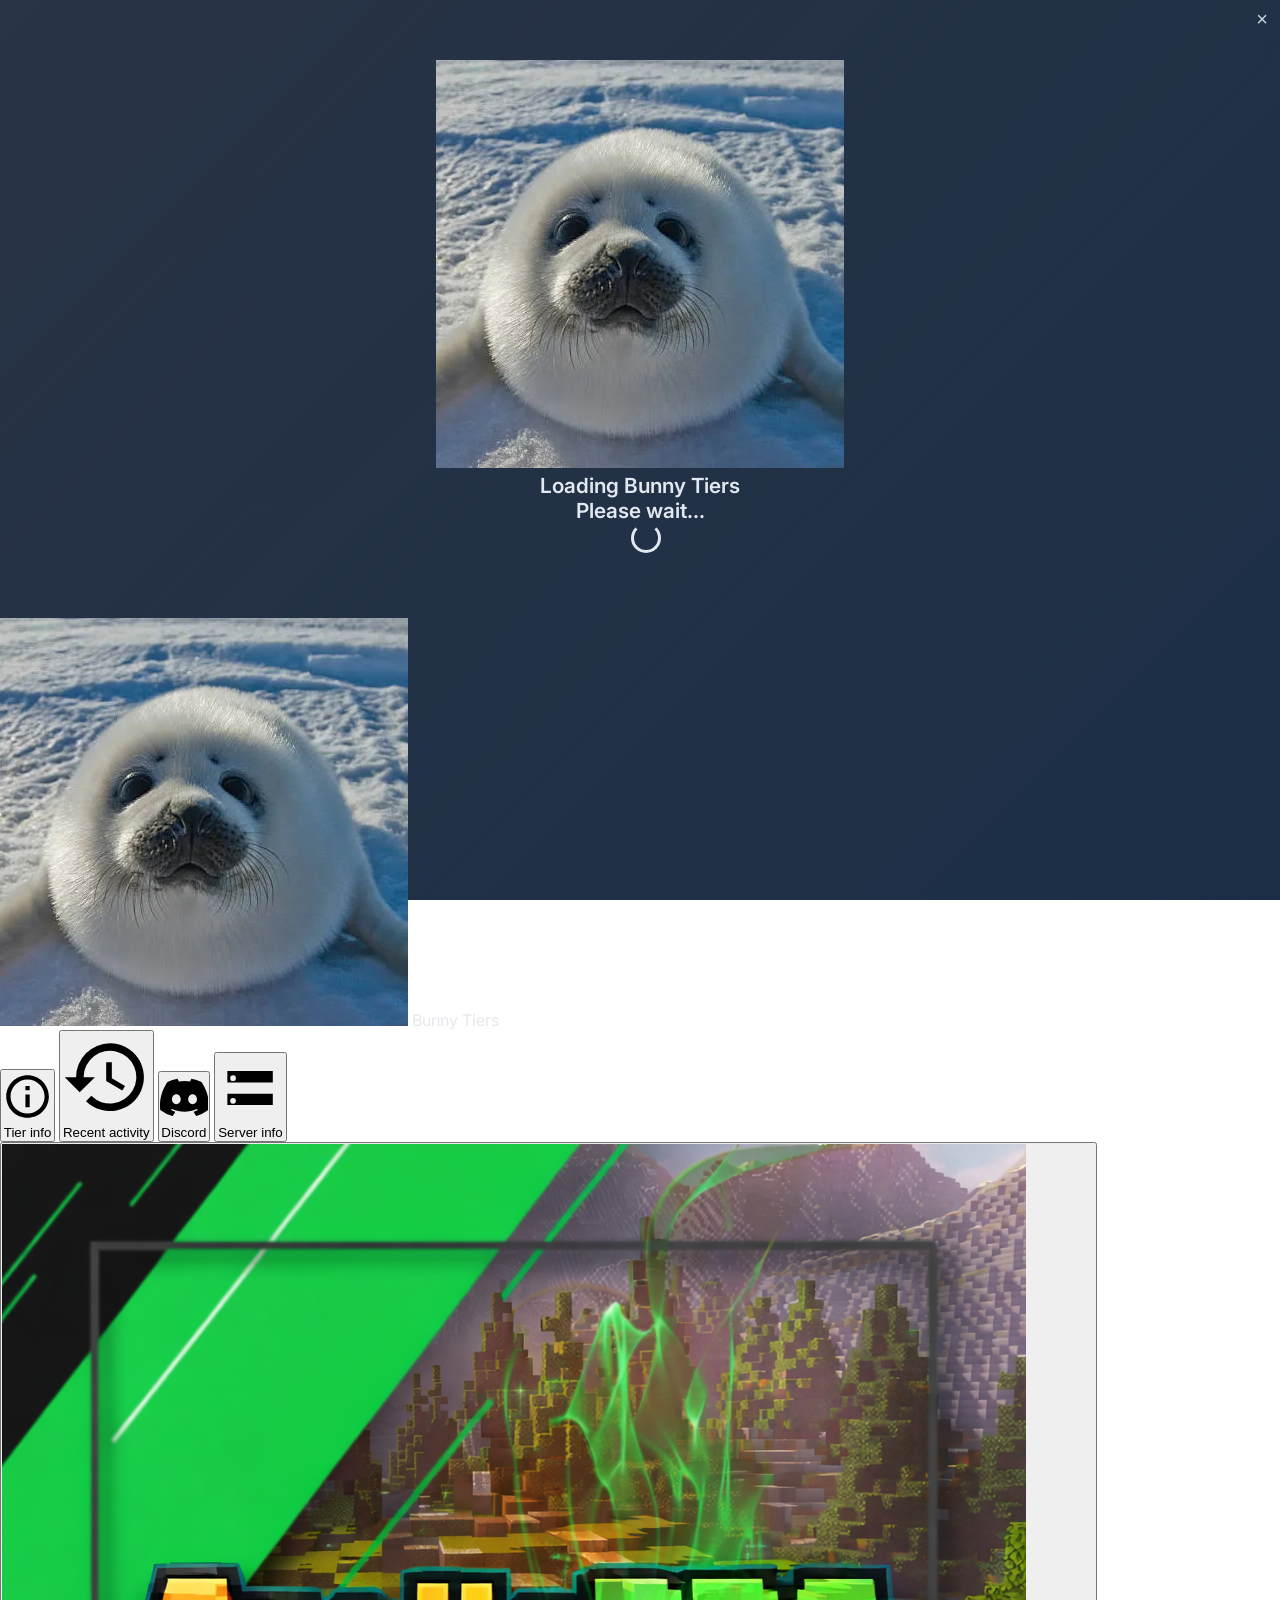
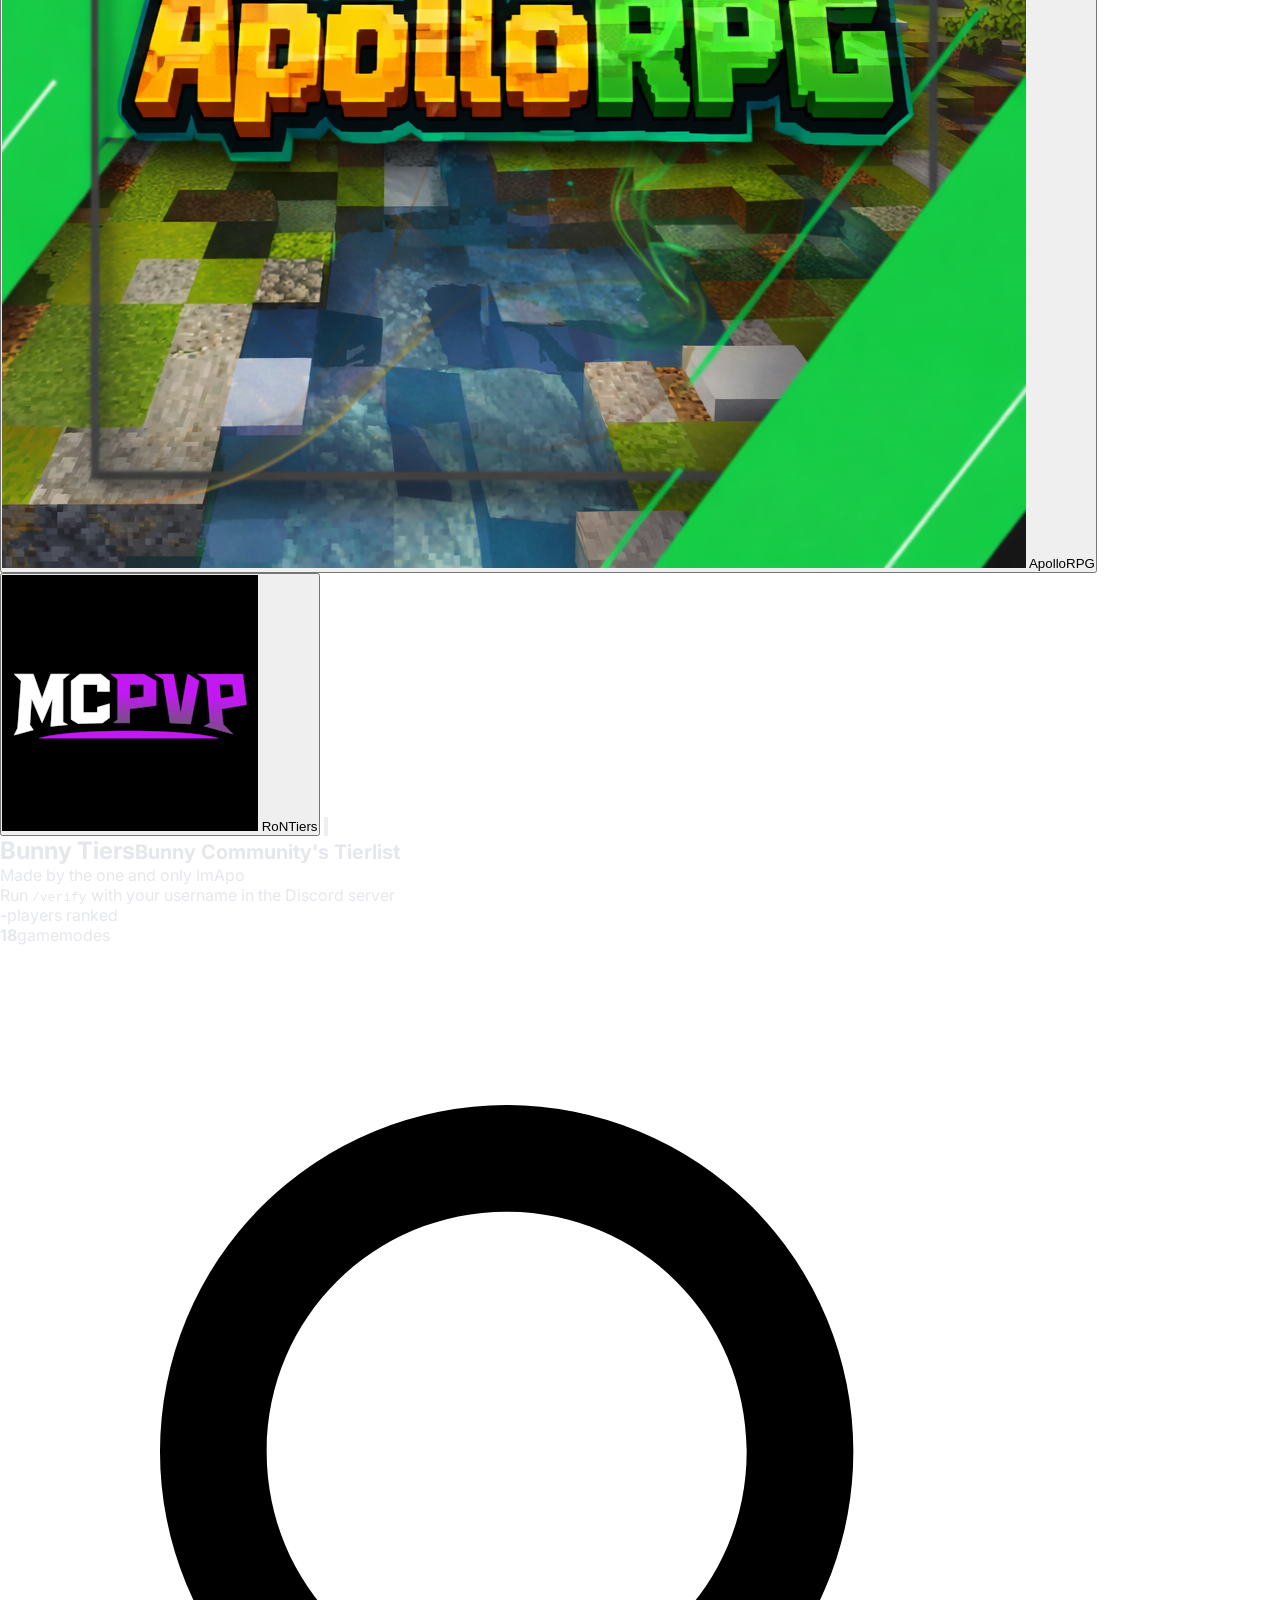
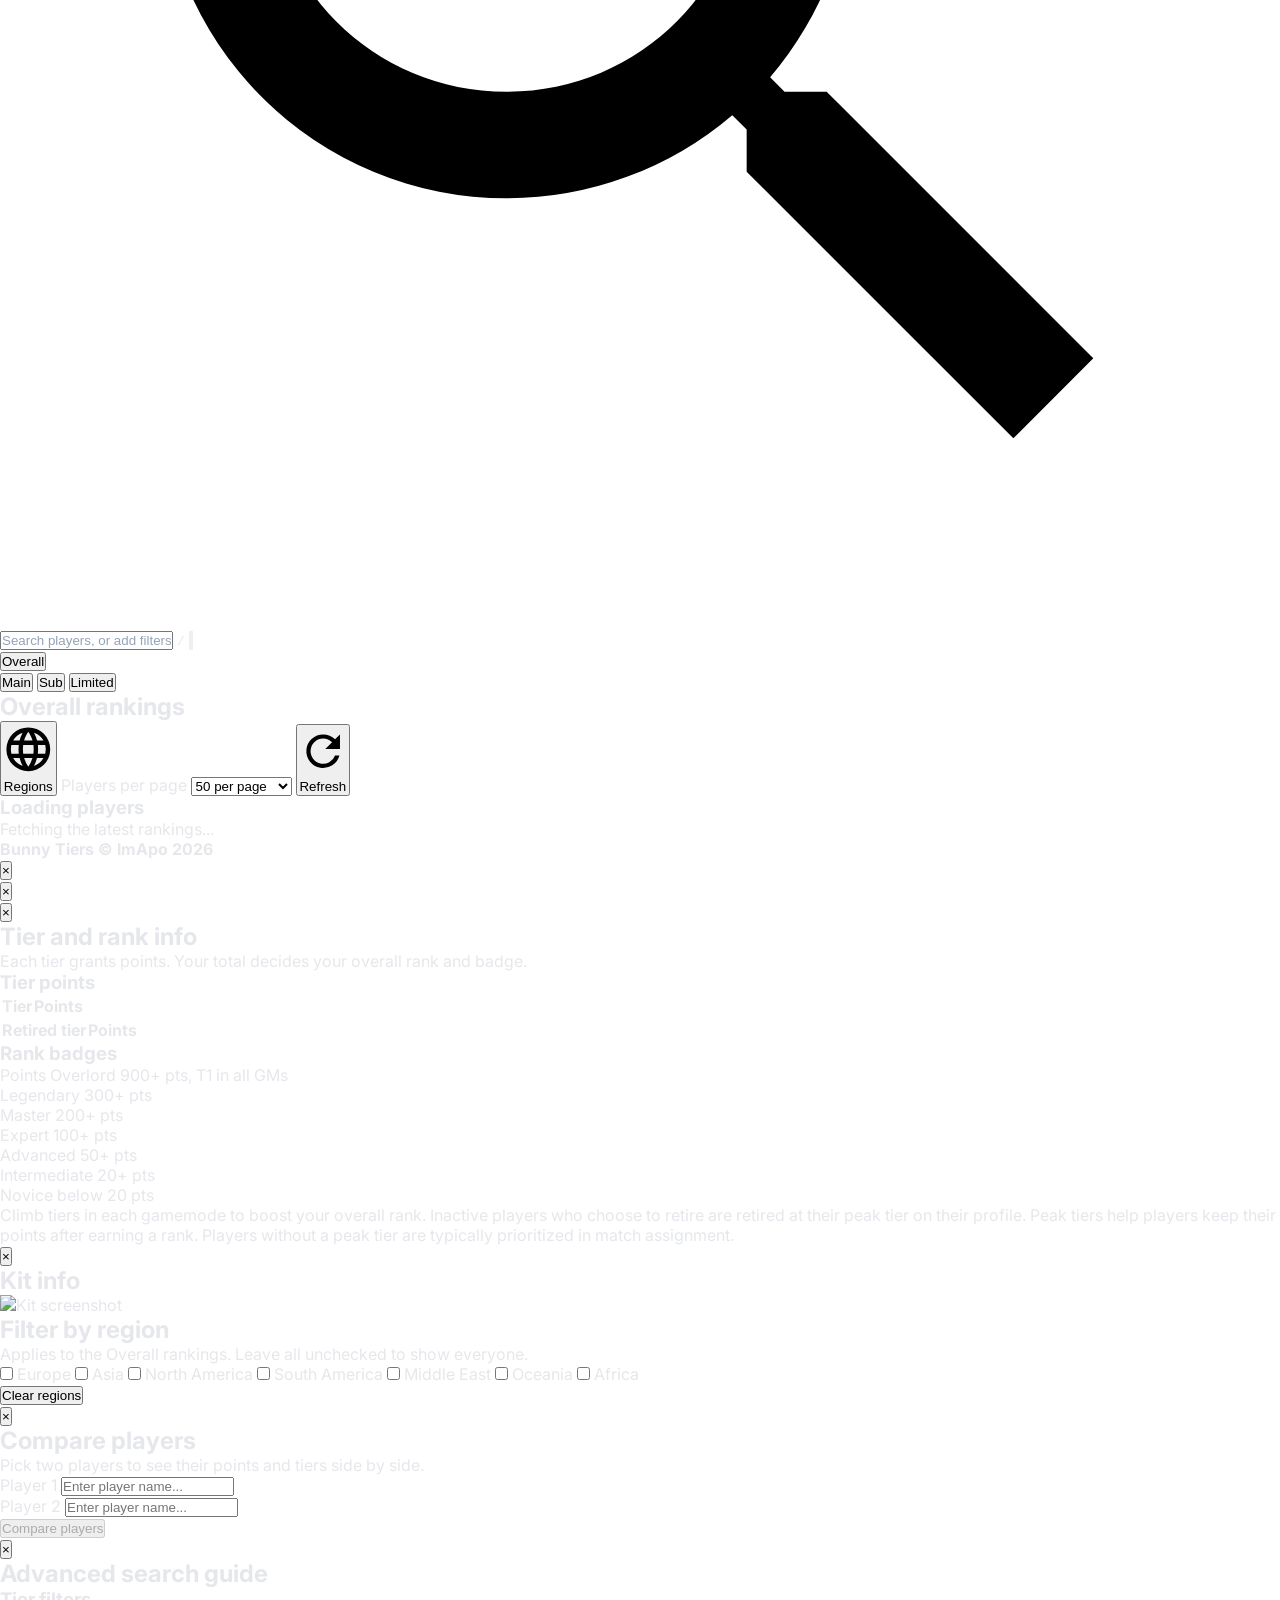
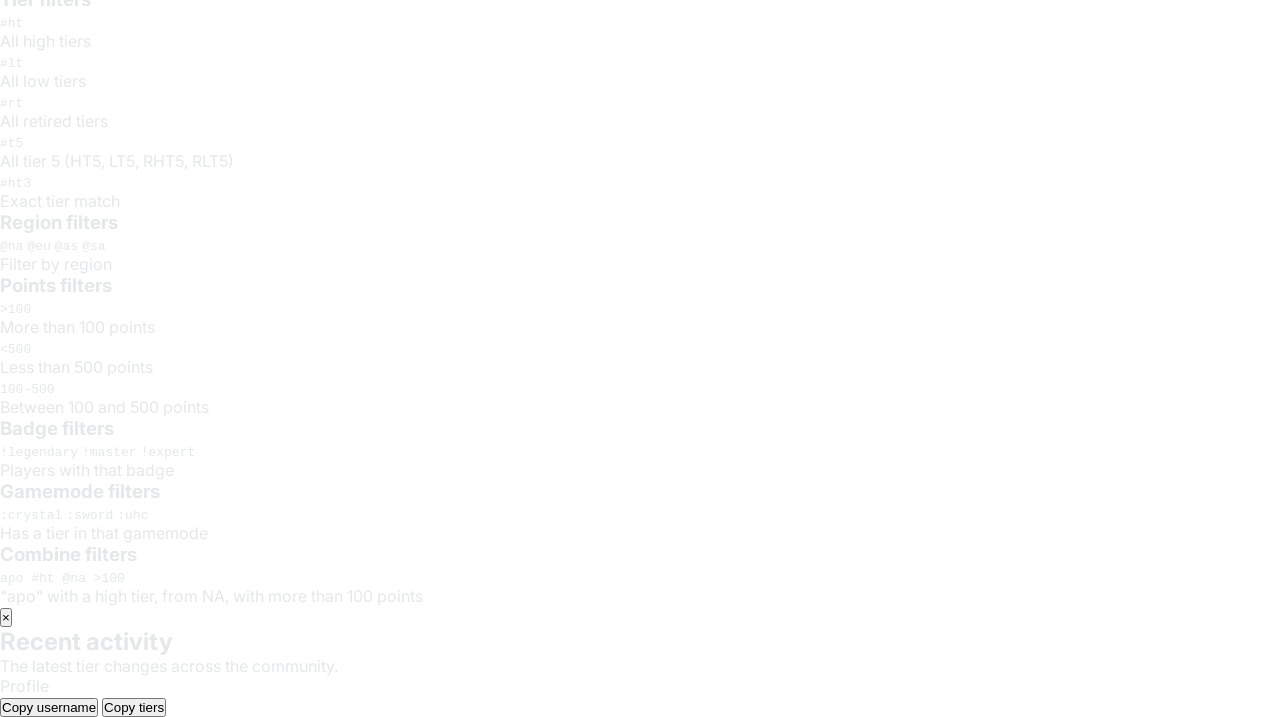
==== commit caec40d6: "Update index.html" ====
--- a/index.html
+++ b/index.html
@@ -1,8 +1,17 @@
 <!DOCTYPE html>
-<html lang="en">
+<html lang="en" data-theme="dark">
 
 <head>
     <meta charset="UTF-8">
+    <script>
+        // Resolve all relative URLs from the site root, even if the page was opened at /rankings/<mode>.
+        (function () {
+            var p = location.pathname, i = p.indexOf("/rankings");
+            var b = i > -1 ? p.slice(0, i + 1) : p.replace(/[^\/]*$/, "");
+            document.write('<base href="' + b + '">');
+            try { var t = localStorage.getItem("theme"); if (t) document.documentElement.dataset.theme = t; } catch (e) {}
+        })();
+    </script>
     <meta name="viewport" content="width=device-width, initial-scale=1">
     <meta property="og:title" content="Bunny Tiers - Rankings">
     <meta property="og:description" content="Interactive tierlist showcasing skilled Minecraft PvP players across Crystal, Sword, UHC, Potion, and more gamemodes. View detailed rankings and player statistics.">
@@ -19,631 +28,295 @@
     <meta name="description" content="Explore Bunny's comprehensive tierlist featuring top Minecraft PvP players across Crystal PvP, Sword, UHC, Potion, and more competitive gamemodes.">
     <meta name="keywords" content="minecraft, pvp, tierlist, crystal pvp, sword pvp, uhc, competitive minecraft, rankings, Bunny">
     <meta name="author" content="ImApo">
-    <meta name="theme-color" content="#0f1a2b">
+    <meta name="theme-color" content="#0d0f1f">
     <link rel="canonical" href="https://im-apo.github.io/SealTiers/">
     <link rel="icon" href="logo.png">
     <link rel="preconnect" href="https://fonts.googleapis.com">
     <link rel="preconnect" href="https://fonts.gstatic.com" crossorigin>
-    <link href="https://fonts.googleapis.com/css2?family=Inter:wght@400;500;600;700;800&display=swap" rel="stylesheet">
-	<link rel="stylesheet" href="styles.css">
-    <meta name="color-scheme" content="dark">
+    <link href="https://fonts.googleapis.com/css2?family=Bricolage+Grotesque:opsz,wght@12..96,600;12..96,700;12..96,800&family=Inter:wght@400;500;600;700&display=swap" rel="stylesheet">
+    <link rel="stylesheet" href="styles.css">
+    <meta name="color-scheme" content="dark light">
     <title>Bunny Tiers - Rankings</title>
 </head>
 
 <body>
-    <div class="loading-screen" id="loadingScreen">
-        <img src="logo.png" alt="Bunny Logo" class="logo" style="margin-bottom: 24px;" onerror="this.style.display='none';">
-        <div class="loading-spinner"></div>
-        <div class="loading-text">Loading Bunny Tiers</div>
-        <div class="loading-subtext" id="loadingSubtext">Please wait...</div>
-    </div>
-    <div class="container">
-        <div class="header">
-            <div class="action-buttons">
-                <button class="action-button" id="tierInfoBtn">
-                    <svg viewBox="0 0 24 24" fill="#ffffff" xmlns="http://www.w3.org/2000/svg">
-                        <path d="M12 4C7.582 4 4 7.582 4 12s3.582 8 8 8 8-3.582 8-8-3.582-8-8-8zm0 2c3.309 0 6 2.691 6 6s-2.691 6-6 6-6-2.691-6-6 2.691-6 6-6zm0 1.5c-.828 0-1.5.672-1.5 1.5S11.172 10.5 12 10.5s1.5-.672 1.5-1.5S12.828 7.5 12 7.5zm0 4.25c-.552 0-1 .448-1 1v3c0 .552.448 1 1 1s1-.448 1-1v-3c0-.552-.448-1-1-1z" />
-                    </svg> Tier Info </button>
-                <button class="action-button" id="kitInfoBtn">
-                    <svg viewBox="0 0 24 24" fill="currentColor">
-                        <path d="M12 2C6.48 2 2 6.48 2 12s4.48 10 10 10 10-4.48 10-10S17.52 2 12 2zm1 15h-2v-6h2v6zm0-8h-2V7h2v2z" />
-                    </svg> Kit Info </button>
-                <button class="action-button" id="discordBtn">
-                    <svg viewBox="0 0 24 24" fill="currentColor">
-                        <path d="M20.317 4.37a19.791 19.791 0 0 0-4.885-1.515.074.074 0 0 0-.079.037c-.21.375-.444.864-.608 1.25a18.27 18.27 0 0 0-5.487 0 12.64 12.64 0 0 0-.617-1.25.077.077 0 0 0-.079-.037A19.736 19.736 0 0 0 3.677 4.37a.07.07 0 0 0-.032.027C.533 9.046-.32 13.58.099 18.057a.082.082 0 0 0 .031.057 19.9 19.9 0 0 0 5.993 3.03.078.078 0 0 0 .084-.028 14.09 14.09 0 0 0 1.226-1.994.076.076 0 0 0-.041-.106 13.107 13.107 0 0 1-1.872-.892.077.077 0 0 1-.008-.128 10.2 10.2 0 0 0 .372-.292.074.074 0 0 1 .077-.01c3.928 1.793 8.18 1.793 12.062 0a.074.074 0 0 1 .078.01c.12.098.246.198.373.292a.077.077 0 0 1-.006.127 12.299 12.299 0 0 1-1.873.892.077.077 0 0 0-.041.107c.36.698.772 1.362 1.225 1.993a.076.076 0 0 0 .084.028 19.839 19.839 0 0 0 6.002-3.03.077.077 0 0 0 .032-.054c.5-5.177-.838-9.674-3.549-13.66a.061.061 0 0 0-.031-.03zM8.02 15.33c-1.183 0-2.157-1.085-2.157-2.419 0-1.333.956-2.419 2.157-2.419 1.21 0 2.176 1.096 2.157 2.42 0 1.333-.956 2.418-2.157 2.418zm7.975 0c-1.183 0-2.157-1.085-2.157-2.419 0-1.333.955-2.419 2.157-2.419 1.21 0 2.176 1.096 2.157 2.42 0 1.333-.946 2.418-2.157 2.418z" />
-                    </svg> Discord </button>
-                <button class="action-button" id="copyIpBtn">
-                    <svg width="24" height="24" viewBox="0 0 24 24" xmlns="http://www.w3.org/2000/svg">
-                        <rect width="24" height="24" fill="none" opacity="0" />
-                        <g transform="matrix(0.4 0 0 0.4 12 12)">
-                            <path transform="translate(-25, -25)" d="M 19 0 L 19 6 L 21 8 L 21 2 L 36 2 L 36 14 L 48 14 L 48 40 L 33 40 L 33 42 L 50 42 L 50 12.59375 L 37.40625 0 Z M 38 3.40625 L 46.59375 12 L 38 12 Z M 0 8 L 0 50 L 31 50 L 31 20.59375 L 30.71875 20.28125 L 18.71875 8.28125 L 18.40625 8 Z M 2 10 L 17 10 L 17 22 L 29 22 L 29 48 L 2 48 Z M 19 11.4375 L 27.5625 20 L 19 20 Z" fill="#ffffff" stroke="#ffffff" stroke-width="3" stroke-linejoin="round" stroke-linecap="round" />
-                        </g>
-                    </svg> Server Info </button>
-                <span id="copyPopup" style="display:none;"> Copied IP to clipboard! </span>
-            </div>
-			<div class="action-buttons-2">
-                <button class="action-button" id="apolloBtn">
-                    <img src="assets/ExtraIcons/Apollo.webp" alt="Apollo Icon" class="button-icon"> Go To ApolloRPG </button>
-				<button class="action-button" id="ronBtn">
-                    <img src="TempRON.png" alt="Ron Icon" class="button-icon"> Go To RoNTiers </button>
-            </div>
-            <img src="logo.png" alt="Bunny Logo" class="logo" onerror="this.style.display='none';" style="cursor: pointer;" id="logoBtn">
-            <h1>Bunny Tiers</h1>
-            <p>Bunny Community's Tierlist</p>
-            <p>Made By The One and Only ImApo</p>
-			<p>Run /verify with your username in the discord server!</p>
-            <div class="search-container" style="position: relative; width: 100%; max-width: 600px; margin: 24px auto 0;">
-                <div class="search-wrapper" id="searchWrapper" style="
-                    position: relative;
-                    background: rgba(15, 23, 42, 0.95);
-                    border: 2px solid rgba(71, 85, 105, 0.4);
-                    border-radius: 16px;
-                    padding: 12px 48px 12px 16px;
-                    display: flex;
-                    align-items: center;
-                    gap: 12px;
-                    transition: all 0.3s ease;
-                ">
-                    <svg viewBox="0 0 24 24" fill="currentColor" style="width: 20px; height: 20px; color: #9ca3af; flex-shrink: 0;">
-                        <path d="M9.5,3A6.5,6.5 0 0,1 16,9.5C16,11.11 15.41,12.59 14.44,13.73L14.71,14H15.5L20.5,19L19,20.5L14,15.5V14.71L13.73,14.44C12.59,15.41 11.11,16 9.5,16A6.5,6.5 0 0,1 3,9.5A6.5,6.5 0 0,1 9.5,3M9.5,5C7,5 5,7 5,9.5C5,12 7,14 9.5,14C12,14 14,12 14,9.5C14,7 12,5 9.5,5Z" />
-                    </svg>
-                    <input
-                        type="text"
-                        id="searchBox"
-                        aria-label="Search players"
-                        placeholder="Search players or use filters... (Press / to focus)"
-                        autocomplete="off"
-                        style="
-                            background: transparent;
-                            border: none;
-                            color: #e5e5e5;
-                            font-size: 1rem;
-                            outline: none;
-                            flex: 1;
-                        "
-                    />
-                    <button id="searchHelpBtn" style="
-                        background: none;
-                        border: none;
-                        color: #9ca3af;
-                        cursor: pointer;
-                        padding: 4px;
-                        display: flex;
-                        align-items: center;
-                        transition: color 0.2s;
-                        position: absolute;
-                        right: 48px;
-                    ">
-                        <svg viewBox="0 0 24 24" fill="currentColor" style="width: 20px; height: 20px;">
-                            <path d="M11,18H13V16H11V18M12,2A10,10 0 0,0 2,12A10,10 0 0,0 12,22A10,10 0 0,0 22,12A10,10 0 0,0 12,2M12,20C7.59,20 4,16.41 4,12C7.59,12 4,7.59 4,4C4.59,4 8,7.59 12,12C12,16.41 16.41,20 12,20M12,6C10.89,6 10,6.89 10,8H8C8,5.79 9.79,4 12,4C14.21,4 16,5.79 16,8C16,9.88 14.5,11.17 13.83,11.67C13.42,12 13,12.3 13,13H11C11,11.46 11.91,10.85 12.67,10.34C13.07,10.03 14,9.46 14,8C14,6.89 13.11,6 12,6Z" />
-                        </svg>
+    <!-- Loading -->
+    <div class="loading" id="loadingScreen">
+        <img src="logo.png" alt="Bunny logo" onerror="this.style.display='none';">
+        <div class="spinner"></div>
+        <div class="loading-title">Loading Bunny Tiers</div>
+        <div class="loading-sub" id="loadingSubtext">Please wait...</div>
+    </div>
+
+    <!-- Top bar -->
+    <header class="topbar">
+        <div class="wrap">
+            <div class="brand" id="logoBtn" role="button" tabindex="0" aria-label="Bunny Tiers home">
+                <img src="logo.png" alt="" onerror="this.style.display='none';">
+                <span>Bunny Tiers</span>
+            </div>
+            <nav class="nav" aria-label="Site actions">
+                <button class="btn" id="tierInfoBtn" title="How points and ranks work">
+                    <svg viewBox="0 0 24 24"><path d="M11 17h2v-6h-2v6zm1-15C6.48 2 2 6.48 2 12s4.48 10 10 10 10-4.48 10-10S17.52 2 12 2zm0 18c-4.41 0-8-3.59-8-8s3.59-8 8-8 8 3.59 8 8-3.59 8-8 8zM11 9h2V7h-2v2z"/></svg>
+                    <span class="lbl">Tier info</span>
+                </button>
+                <button class="btn" id="kitInfoBtn" style="display:none" title="Kit for this gamemode">
+                    <svg viewBox="0 0 24 24"><path d="M20 6h-3V4c0-1.1-.9-2-2-2H9c-1.1 0-2 .9-2 2v2H4c-1.1 0-2 .9-2 2v11c0 1.1.9 2 2 2h16c1.1 0 2-.9 2-2V8c0-1.1-.9-2-2-2zM9 4h6v2H9V4zm11 15H4V8h16v11z"/></svg>
+                    <span class="lbl">Kit info</span>
+                </button>
+                <button class="btn" id="activityFeedBtn" title="Recent tier changes">
+                    <svg viewBox="0 0 24 24"><path d="M13.5 8H12v5l4.28 2.54.72-1.21-3.5-2.08V8zM13 3a9 9 0 0 0-9 9H1l3.96 4.03L9 12H6a7 7 0 1 1 2.05 4.95l-1.41 1.41A9 9 0 1 0 13 3z"/></svg>
+                    <span class="lbl">Recent activity</span>
+                </button>
+                <span class="sep"></span>
+                <button class="btn" id="discordBtn" title="Join the Discord">
+                    <svg viewBox="0 0 24 24"><path d="M20.317 4.37a19.791 19.791 0 0 0-4.885-1.515.074.074 0 0 0-.079.037c-.21.375-.444.864-.608 1.25a18.27 18.27 0 0 0-5.487 0 12.64 12.64 0 0 0-.617-1.25.077.077 0 0 0-.079-.037A19.736 19.736 0 0 0 3.677 4.37a.07.07 0 0 0-.032.027C.533 9.046-.32 13.58.099 18.057a.082.082 0 0 0 .031.057 19.9 19.9 0 0 0 5.993 3.03.078.078 0 0 0 .084-.028 14.09 14.09 0 0 0 1.226-1.994.076.076 0 0 0-.041-.106 13.107 13.107 0 0 1-1.872-.892.077.077 0 0 1-.008-.128 10.2 10.2 0 0 0 .372-.292.074.074 0 0 1 .077-.01c3.928 1.793 8.18 1.793 12.062 0a.074.074 0 0 1 .078.01c.12.098.246.198.373.292a.077.077 0 0 1-.006.127 12.299 12.299 0 0 1-1.873.892.077.077 0 0 0-.041.107c.36.698.772 1.362 1.225 1.993a.076.076 0 0 0 .084.028 19.839 19.839 0 0 0 6.002-3.03.077.077 0 0 0 .032-.054c.5-5.177-.838-9.674-3.549-13.66a.061.061 0 0 0-.031-.03zM8.02 15.33c-1.183 0-2.157-1.085-2.157-2.419 0-1.333.956-2.419 2.157-2.419 1.21 0 2.176 1.096 2.157 2.42 0 1.333-.956 2.418-2.157 2.418zm7.975 0c-1.183 0-2.157-1.085-2.157-2.419 0-1.333.955-2.419 2.157-2.419 1.21 0 2.176 1.096 2.157 2.42 0 1.333-.946 2.418-2.157 2.418z"/></svg>
+                    <span class="lbl">Discord</span>
+                </button>
+                <button class="btn" id="copyIpBtn" title="Server information">
+                    <svg viewBox="0 0 24 24"><path d="M4 6h16v4H4V6zm0 8h16v4H4v-4zm2-6.5a1 1 0 1 0 0 2 1 1 0 0 0 0-2zm0 8a1 1 0 1 0 0 2 1 1 0 0 0 0-2z"/></svg>
+                    <span class="lbl">Server info</span>
+                </button>
+                <button class="btn" id="apolloBtn" title="Go to ApolloRPG">
+                    <img src="assets/ExtraIcons/Apollo.webp" alt="" onerror="this.style.display='none';">
+                    <span class="lbl">ApolloRPG</span>
+                </button>
+                <button class="btn" id="ronBtn" title="Go to RoNTiers">
+                    <img src="TempRON.png" alt="" onerror="this.style.display='none';">
+                    <span class="lbl">RoNTiers</span>
+                </button>
+                <button class="btn" id="themeBtn" title="Switch light or dark theme" aria-label="Switch theme">
+                    <svg viewBox="0 0 24 24"><path d="M12 3a9 9 0 1 0 9 9c0-.46-.04-.92-.1-1.36a5.389 5.389 0 0 1-4.4 2.26 5.403 5.403 0 0 1-3.14-9.8c-.44-.06-.9-.1-1.36-.1z"/></svg>
+                </button>
+            </nav>
+        </div>
+    </header>
+
+    <!-- Hero + search -->
+    <section class="hero">
+        <div class="wrap">
+            <div class="hero-grid">
+                <div>
+                    <h1>Bunny Tiers<small>Bunny Community's Tierlist</small></h1>
+                    <p class="hero-credit">Made by the one and only ImApo</p>
+                    <p class="verify-note">Run <code>/verify</code> with your username in the Discord server</p>
+                </div>
+                <div class="hero-stats" aria-live="polite">
+                    <div><b id="statPlayers">-</b><span>players ranked</span></div>
+                    <div><b id="statModes">18</b><span>gamemodes</span></div>
+                </div>
+            </div>
+
+            <div class="search">
+                <div class="search-box" id="searchWrapper">
+                    <svg viewBox="0 0 24 24"><path d="M9.5 3A6.5 6.5 0 0 1 16 9.5c0 1.61-.59 3.09-1.56 4.23l.27.27h.79l5 5-1.5 1.5-5-5v-.79l-.27-.27A6.516 6.516 0 0 1 9.5 16 6.5 6.5 0 0 1 3 9.5 6.5 6.5 0 0 1 9.5 3m0 2C7 5 5 7 5 9.5S7 14 9.5 14 14 12 14 9.5 12 5 9.5 5z"/></svg>
+                    <input type="text" id="searchBox" aria-label="Search players" placeholder="Search players, or add filters like #ht @eu &gt;100" autocomplete="off" spellcheck="false">
+                    <kbd>/</kbd>
+                    <button class="icon-btn" id="clearSearchBtn" style="display:none" aria-label="Clear search">
+                        <svg viewBox="0 0 24 24"><path d="M19 6.41 17.59 5 12 10.59 6.41 5 5 6.41 10.59 12 5 17.59 6.41 19 12 13.41 17.59 19 19 17.59 13.41 12z"/></svg>
                     </button>
-                    <button id="clearSearchBtn" style="
-                        display: none;
-                        background: none;
-                        border: none;
-                        color: #9ca3af;
-                        cursor: pointer;
-                        padding: 4px;
-                        transition: color 0.2s;
-                        position: absolute;
-                        right: 12px;
-                    ">
-                        <svg viewBox="0 0 24 24" fill="currentColor" style="width: 20px; height: 20px;">
-                            <path d="M19,6.41L17.59,5L12,10.59L6.41,5L5,6.41L10.59,12L5,17.59L6.41,19L12,13.41L17.59,19L19,17.59L13.41,12L19,6.41Z" />
-                        </svg>
+                    <button class="icon-btn" id="searchHelpBtn" aria-label="Search help">
+                        <svg viewBox="0 0 24 24"><path d="M11 18h2v-2h-2v2zm1-16C6.48 2 2 6.48 2 12s4.48 10 10 10 10-4.48 10-10S17.52 2 12 2zm0 18c-4.41 0-8-3.59-8-8s3.59-8 8-8 8 3.59 8 8-3.59 8-8 8zm0-14c-2.21 0-4 1.79-4 4h2c0-1.1.9-2 2-2s2 .9 2 2c0 2-3 1.75-3 5h2c0-2.25 3-2.5 3-5 0-2.21-1.79-4-4-4z"/></svg>
                     </button>
                 </div>
-                
-                <div id="searchSuggestions" style="
-                    display: none;
-                    position: absolute;
-                    top: calc(100% + 8px);
-                    left: 0;
-                    right: 0;
-                    background: rgba(15, 23, 42, 0.98);
-                    border: 2px solid rgba(71, 85, 105, 0.4);
-                    border-radius: 12px;
-                    padding: 8px;
-                    max-height: 400px;
-                    overflow-y: auto;
-                    z-index: 1000;
-                    backdrop-filter: blur(10px);
-                "></div>
-                
-                <div id="activeFilters" style="
-                    display: none;
-                    margin-top: 12px;
-                    flex-wrap: wrap;
-                    gap: 8px;
-                "></div>
-            </div>
-            <button id="refreshBtn" class="action-button" style="
-    margin: 12px auto 0;
-    display: flex;
-    max-width: 320px;
-    width: 100%;
-    justify-content: center;
-">
-                <svg viewBox="0 0 24 24" fill="currentColor" style="width: 16px; height: 16px;">
-                    <path d="M17.65 6.35C16.2 4.9 14.21 4 12 4c-4.42 0-7.99 3.58-7.99 8s3.57 8 7.99 8c3.73 0 6.84-2.55 7.73-6h-2.08c-.82 2.33-3.04 4-5.65 4-3.31 0-6-2.69-6-6s2.69-6 6-6c1.66 0 3.14.69 4.22 1.78L13 11h7V4l-2.35 2.35z" />
-                </svg> Refresh Leaderboard </button>
-            <div style="display: flex; align-items: center; gap: 12px; margin-top: 16px; justify-content: center;">
-                <label style="color: #9ca3af; font-size: 0.9rem; font-weight: 600;">Players per page:</label>
-                <select id="pageSizeSelector" style="
-        background: rgba(15, 23, 42, 0.9);
-        border: 2px solid rgba(71, 85, 105, 0.5);
-        border-radius: 12px;
-        padding: 6px 12px;
-        color: #e5e5e5;
-        font-size: 14px;
-        font-weight: 600;
-        cursor: pointer;
-        transition: all 0.3s ease;
-    ">
-                    <option value="25">25</option>
-                    <option value="50" selected>50</option>
-                    <option value="100">100</option>
+                <div class="suggestions" id="searchSuggestions" style="display:none"></div>
+                <div class="active-filters" id="activeFilters" style="display:none"></div>
+            </div>
+        </div>
+    </section>
+
+    <!-- Gamemode bar -->
+    <div class="modebar" id="modebar">
+        <div class="wrap">
+            <button class="mode pinned" data-gamemode="overall" id="overallTab" title="Right-click or use the Regions button to filter by region">
+                <img src="assets/gamemode-icons/Overall.svg" alt="" onerror="this.style.display='none';">
+                <span>Overall</span>
+            </button>
+            <div class="groups" id="groupSwitch" role="tablist" aria-label="Gamemode groups">
+                <button data-group="main" class="on" role="tab">Main</button>
+                <button data-group="sub" role="tab">Sub</button>
+                <button data-group="limited" role="tab">Limited</button>
+            </div>
+            <div class="chips" id="modeChips" role="tablist" aria-label="Gamemodes"></div>
+        </div>
+    </div>
+
+    <main class="wrap">
+        <div class="results-head" id="resultsHead">
+            <div>
+                <h2 id="resultsTitle">Overall rankings</h2>
+                <p id="resultsSub"></p>
+            </div>
+            <div class="results-tools">
+                <button class="btn" id="regionBtn">
+                    <svg viewBox="0 0 24 24"><path d="M12 2a10 10 0 1 0 0 20 10 10 0 0 0 0-20zm6.93 6h-2.95a15.65 15.65 0 0 0-1.38-3.56A8.03 8.03 0 0 1 18.93 8zM12 4.04c.83 1.2 1.48 2.53 1.91 3.96h-3.82c.43-1.43 1.08-2.76 1.91-3.96zM4.26 14a8.2 8.2 0 0 1 0-4h3.38a16.5 16.5 0 0 0 0 4H4.26zm.82 2h2.95c.32 1.25.78 2.45 1.38 3.56A7.99 7.99 0 0 1 5.08 16zm2.95-8H5.08a7.99 7.99 0 0 1 4.33-3.56A15.65 15.65 0 0 0 8.03 8zM12 19.96A14.1 14.1 0 0 1 10.09 16h3.82A14.1 14.1 0 0 1 12 19.96zM14.34 14H9.66a14.7 14.7 0 0 1 0-4h4.68a14.7 14.7 0 0 1 0 4zm.25 5.56c.6-1.11 1.06-2.31 1.38-3.56h2.95a8.03 8.03 0 0 1-4.33 3.56zM16.36 14a16.5 16.5 0 0 0 0-4h3.38a8.2 8.2 0 0 1 0 4h-3.38z"/></svg>
+                    <span id="regionBtnLabel">Regions</span>
+                </button>
+                <label class="sr-only" for="pageSizeSelector">Players per page</label>
+                <select class="select" id="pageSizeSelector" title="Players per page">
+                    <option value="25">25 per page</option>
+                    <option value="50" selected>50 per page</option>
+                    <option value="100">100 per page</option>
                 </select>
-            </div>
-        </div>
-        <div id="playerContextMenu" class="context-menu">
-            <div class="context-label">Profile</div>
-            <div class="context-item" data-action="username">📋 Copy Username</div>
-            <div class="context-item" data-action="tiers">📋 Copy Tiers</div>
-        </div>
-        <div id="regionContextMenu" class="context-menu region-context-menu">
-            <div class="context-label">Filter by Region</div>
-            <div class="context-item" data-region="all">🌍 All Regions</div>
-            <div class="context-item" data-region="na">🇺🇸 North America</div>
-            <div class="context-item" data-region="eu">🇪🇺 Europe</div>
-            <div class="context-item" data-region="as">🇯🇵 Asia</div>
-            <div class="context-item" data-region="sa">🇧🇷 South America</div>
-            <div class="context-item" data-region="me">🇸🇦 Middle East</div>
-            <div class="context-item" data-region="au">🇦🇺 Australia</div>
-            <div class="context-item" data-region="af">🇿🇦 Africa</div>
-        </div>
-        <div class="leaderboard">
-            <div class="gamemode-switcher">
-                <button id="prevPageBtn" class="arrow-btn">⟵</button>
-                <div class="gamemode-tab-container">
-                    <div id="gamemodePageMain" class="gamemode-page active">
-                        <div class="gamemode-tab active" data-gamemode="overall">
-                            <img src="assets/gamemode-icons/Overall.svg" alt="Overall" class="gamemode-icon">
-                            <span>Overall</span>
-                        </div>
-                        <div class="gamemode-separator"></div>
-                        <div class="gamemode-tab" data-gamemode="crystal">
-                            <img src="assets/gamemode-icons/Crystal.svg" alt="Crystal" class="gamemode-icon" onerror="this.style.display='none';">
-                            <span>Crystal</span>
-                        </div>
-                        <div class="gamemode-tab" data-gamemode="smp">
-                            <img src="assets/gamemode-icons/Smp.svg" alt="smp" class="gamemode-icon" onerror="this.style.display='none';">
-                            <span>SMP</span>
-                        </div>
-                        <div class="gamemode-tab" data-gamemode="diasmp">
-                            <img src="assets/gamemode-icons/Diasmp.svg" alt="Diasmp" class="gamemode-icon" onerror="this.style.display='none';">
-                            <span>Diamond SMP</span>
-                        </div>
-                        <div class="gamemode-tab" data-gamemode="sword">
-                            <img src="assets/gamemode-icons/Sword.svg" alt="Sword" class="gamemode-icon" onerror="this.style.display='none';">
-                            <span>Sword</span>
-                        </div>
-                        <div class="gamemode-tab" data-gamemode="axe">
-                            <img src="assets/gamemode-icons/Axe.svg" alt="Axe" class="gamemode-icon" onerror="this.style.display='none';">
-                            <span>Axe</span>
-                        </div>
-                        <div class="gamemode-tab" data-gamemode="uhc">
-                            <img src="assets/gamemode-icons/Uhc.svg" alt="Uhc" class="gamemode-icon" onerror="this.style.display='none';">
-                            <span>UHC</span>
-                        </div>
-                        <div class="gamemode-tab" data-gamemode="potion">
-                            <img src="assets/gamemode-icons/Potion.svg" alt="Potion" class="gamemode-icon" onerror="this.style.display='none';">
-                            <span>Potion</span>
-                        </div>
-                        <div class="gamemode-tab" data-gamemode="nethpot">
-                            <img src="assets/gamemode-icons/Nethpot.svg" alt="nethpot" class="gamemode-icon" onerror="this.style.display='none';">
-                            <span>Netherite Pot</span>
-                        </div>
-                        <div class="gamemode-tab" data-gamemode="mace">
-                            <img src="assets/gamemode-icons/Mace.svg" alt="Mace" class="gamemode-icon" onerror="this.style.display='none';">
-                            <span>Mace</span>
-                        </div>
+                <button class="btn" id="refreshBtn">
+                    <svg viewBox="0 0 24 24"><path d="M17.65 6.35A7.96 7.96 0 0 0 12 4a8 8 0 1 0 7.73 10h-2.08A6 6 0 1 1 12 6c1.66 0 3.14.69 4.22 1.78L13 11h7V4l-2.35 2.35z"/></svg>
+                    <span class="lbl">Refresh</span>
+                </button>
+            </div>
+        </div>
+        <div id="playerList"><div class="state"><h3>Loading players</h3><p>Fetching the latest rankings...</p></div></div>
+    </main>
+
+    <footer><div class="wrap"><strong>Bunny Tiers © ImApo 2026</strong></div></footer>
+
+    <!-- Player profile drawer -->
+    <div class="overlay right" id="playerModal">
+        <aside class="drawer" role="dialog" aria-modal="true" aria-label="Player profile">
+            <button class="close" id="closeModal" aria-label="Close">&times;</button>
+            <div id="modalBody"></div>
+        </aside>
+    </div>
+
+    <!-- Tier history -->
+    <div class="overlay" id="tierHistoryModal">
+        <div class="sheet wide" role="dialog" aria-modal="true" aria-label="Tier history">
+            <button class="close" id="closeTierHistory" aria-label="Close">&times;</button>
+            <div id="tierHistoryBody"></div>
+        </div>
+    </div>
+
+    <!-- Tier info -->
+    <div class="overlay" id="tierInfoModal">
+        <div class="sheet" role="dialog" aria-modal="true" aria-label="Tier and rank info">
+            <button class="close" id="closeTierInfo" aria-label="Close">&times;</button>
+            <h2>Tier and rank info</h2>
+            <p class="lede">Each tier grants points. Your total decides your overall rank and badge.</p>
+            <div class="two">
+                <div>
+                    <h3 class="sr-only">Tier points</h3>
+                    <table class="ptable"><thead><tr><th>Tier</th><th>Points</th></tr></thead><tbody id="tierPointsBody"></tbody></table>
+                </div>
+                <div>
+                    <table class="ptable"><thead><tr><th>Retired tier</th><th>Points</th></tr></thead><tbody id="retiredPointsBody"></tbody></table>
+                    <div class="block">
+                        <h3>Rank badges</h3>
+                        <ul class="badge-list">
+                            <li><span class="badge pointoverlord">Points Overlord</span> 900+ pts, T1 in all GMs</li>
+                            <li><span class="badge legendary">Legendary</span> 300+ pts</li>
+                            <li><span class="badge master">Master</span> 200+ pts</li>
+                            <li><span class="badge expert">Expert</span> 100+ pts</li>
+                            <li><span class="badge advanced">Advanced</span> 50+ pts</li>
+                            <li><span class="badge intermediate">Intermediate</span> 20+ pts</li>
+                            <li><span class="badge novice">Novice</span> below 20 pts</li>
+                        </ul>
                     </div>
-                    <div id="gamemodePageSub" class="gamemode-page">
-                        <div class="gamemode-tab active" data-gamemode="overall">
-                            <img src="assets/gamemode-icons/Overall.svg" alt="Overall" class="gamemode-icon">
-                            <span>Overall</span>
-                        </div>
-                        <div class="gamemode-separator"></div>
-                        <div class="gamemode-tab" data-gamemode="speed">
-                            <img src="assets/gamemode-icons/Speed.svg" alt="Speed" class="gamemode-icon" onerror="this.style.display='none';">
-                            <span>Speed</span>
-                        </div>
-                        <div class="gamemode-tab" data-gamemode="elytra">
-                            <img src="assets/gamemode-icons/Elytra.svg" alt="Elytra" class="gamemode-icon" onerror="this.style.display='none';">
-                            <span>Elytra</span>
-                        </div>
-                        <div class="gamemode-tab" data-gamemode="cart">
-                            <img src="assets/gamemode-icons/Cart.svg" alt="Cart" class="gamemode-icon" onerror="this.style.display='none';">
-                            <span>Cart</span>
-                        </div>
-                        <div class="gamemode-tab" data-gamemode="ogvanilla">
-                            <img src="assets/gamemode-icons/OgVanilla.svg" alt="OgVanilla" class="gamemode-icon" onerror="this.style.display='none';">
-                            <span>OG Vanilla</span>
-                        </div>
-                    </div>
-                    <div id="gamemodePageExtra" class="gamemode-page">
-                        <div class="gamemode-tab active" data-gamemode="overall">
-                            <img src="assets/gamemode-icons/Overall.svg" alt="Overall" class="gamemode-icon">
-                            <span>Overall</span>
-                        </div>
-                        <div class="gamemode-separator"></div>
-                        <div class="gamemode-tab" data-gamemode="nethuhc">
-                            <img src="assets/gamemode-icons/NethUhc.svg" alt="NethUHC" class="gamemode-icon" onerror="this.style.display='none';">
-                            <span>Netherite UHC</span>
-                        </div>
-						<div class="gamemode-tab" data-gamemode="nethsword">
-                            <img src="assets/gamemode-icons/NethSword.svg" alt="NethSword" class="gamemode-icon" onerror="this.style.display='none';">
-                            <span>Netherite Sword</span>
-                        </div>
-						<div class="gamemode-tab" data-gamemode="moddia">
-                            <img src="assets/gamemode-icons/ModernDiamond.svg" alt="ModDia" class="gamemode-icon" onerror="this.style.display='none';">
-                            <span>Modern Diamond</span>
-                        </div>
-                        <div class="gamemode-tab" data-gamemode="ltm">
-                            <img src="assets/gamemode-icons/LTM.svg" alt="LTM" class="gamemode-icon" onerror="this.style.display='none';">
-                            <span>LTM</span>
-                        </div>
-                    </div>
-                </div>
-                <button id="nextPageBtn" class="arrow-btn">⟶</button>
-            </div>
-            <div class="leaderboard-header" id="leaderboardHeader">
-                <div>🥇 Rank</div>
-                <div>👤 Player</div>
-                <div>🎮 Gamemode Tiers</div>
-            </div>
-            <div id="playerList">
-                <div class="loading">Loading players...</div>
-            </div>
-        </div>
-    </div>
-    <div id="playerModal" class="modal" style="display:none">
-        <div class="modal-content">
-            <button id="closeModal" class="close-btn" aria-label="Close">&times;</button>
-            <div id="modalBody"></div>
-        </div>
-    </div>
-    <div id="tierInfoModal" class="modal" style="display:none;">
-        <div class="modal-content tier-info-modal">
-            <button id="closeTierInfo" class="close-btn" aria-label="Close">&times;</button>
-            <h2 class="modal-title">Tier & Rank Info</h2>
-            <div class="modal-desc"> Here's how tiers and ranks are calculated. Each tier grants points; your total determines your overall rank and badge! </div>
-            <table class="tier-table">
-                <thead>
-                    <tr>
-                        <th>Tier</th>
-                        <th>Points</th>
-                    </tr>
-                </thead>
-                <tbody>
-                <tr>
-                    <td><span class="tier ht1">HT1</span></td>
-                    <td style="text-align:center;">85</td></tr>
-                <tr>
-                    <td><span class="tier lt1">LT1</span></td>
-                    <td style="text-align:center;">70</td></tr>
-                <tr>
-                    <td><span class="tier ht2">HT2</span></td>
-                    <td style="text-align:center;">50</td></tr>
-                <tr>
-                    <td><span class="tier lt2">LT2</span></td>
-                    <td style="text-align:center;">40</td></tr>
-                <tr>
-                    <td><span class="tier ht3">HT3</span></td>
-                    <td style="text-align:center;">20</td></tr>
-                <tr>
-                    <td><span class="tier lt3">LT3</span></td>
-                    <td style="text-align:center;">15</td></tr>
-                <tr>
-                    <td><span class="tier ht4">HT4</span></td>
-                    <td style="text-align:center;">8</td></tr>
-                <tr>
-                    <td><span class="tier lt4">LT4</span></td>
-                    <td style="text-align:center;">6</td></tr>
-                <tr>
-                    <td><span class="tier ht5">HT5</span></td>
-                    <td style="text-align:center;">4</td></tr>
-                <tr>
-                    <td><span class="tier lt5">LT5</span></td>
-                    <td style="text-align:center;">2</td></tr>
-                    </tbody>
-            </table>
-            <div style="margin-bottom:12px;">
-                <strong>Rank Badges:</strong>
-                <ul style="margin:8px 0 0 18px; color:#6B7C8A; font-size:1.05em; line-height:1.6;">
-					<li><span class="points-badge pointoverlord">Points Overlord</span> &ndash; 900+ pts, T1 in all GMs</li>
-                    <li><span class="points-badge legendary">Legendary</span> &ndash; 300+ pts</li>
-                    <li><span class="points-badge master">Master</span> &ndash; 200+ pts</li>
-                    <li><span class="points-badge expert">Expert</span> &ndash; 100+ pts</li>
-                    <li><span class="points-badge advanced">Advanced</span> &ndash; 50+ pts</li>
-                    <li><span class="points-badge intermediate">Intermediate</span> &ndash; 20+ pts</li>
-                    <li><span class="points-badge novice">Novice</span> &ndash; below 20 pts</li>
-                </ul>
-            </div>
-            <div style="text-align:center; color:#64748b; font-size:0.98em;">
-                <em>Climb tiers in each gamemode to boost your overall rank!</em>
-            </div>
-            <table class="retired-tier-table">
-                <thead>
-                    <tr>
-                        <th>Retired Tier</th>
-                        <th>Points</th>
-                    </tr>
-                </thead>
-                <tbody>
-                <tr>
-                    <td><span class="tier rht1">RHT1</span></td>
-                    <td style="text-align:center;">85</td></tr>
-                <tr>
-                    <td><span class="tier rlt1">RLT1</span></td>
-                    <td style="text-align:center;">70</td></tr>
-                <tr>
-                    <td><span class="tier rht2">RHT2</span></td>
-                    <td style="text-align:center;">50</td></tr>
-                <tr>
-                    <td><span class="tier rlt2">RLT2</span></td>
-                    <td style="text-align:center;">40</td></tr>
-                    </tbody>
-            </table>
-            <div style="text-align:center; color:#64748b; font-size:0.98em;">
-                <em>Inactive players who choose to retire will be retired at their peak Tier on their profile. Peak Tiers are a good way for players to retain their points after earning a rank. Players without a peak tier will typically be prioritized in match assignment.</em>
-            </div>
-        </div>
-    </div>
-	<div id="tierHistoryModal" class="modal" style="display: none;">
-		<div class="modal-content" style="width: 90vw; max-width: 1400px; max-height: none; height: auto; overflow: visible;">
-			<button class="close-btn" aria-label="Close" id="closeTierHistory">&times;</button>
-			<div id="tierHistoryBody" style="width: 100%;"></div>
-		</div>
-	</div>
-    <div id="kitInfoModal" class="modal" style="display:none;">
-        <div class="modal-content tier-info-modal">
-            <button id="closeKitInfo" class="close-btn" aria-label="Close">&times;</button>
-            <h2 class="modal-title" id="kitInfoTitle">Kit Info</h2>
-            <div class="modal-desc" id="kitInfoDesc"></div>
-            <div id="kitInfoImage" style="text-align: center; margin: 20px 0;">
-                <img src="" alt="Kit Screenshot" style="max-width: 100%; border-radius: 12px; border: 2px solid rgba(148, 163, 184, 0.4);">
-            </div>
-        </div>
-    </div>
-    <div id="regionFilterModal" class="modal" style="display:none;">
-        <div class="region-filter-modal">
-            <button class="close-region-filter">&times;</button>
-            <div class="region-filter-content">
-                <label class="region-checkbox-item">
-                    <input type="checkbox" value="eu">
-                    <span class="checkbox-custom"></span>
-                    <span class="region-name">EUROPE</span>
-                </label>
-                <label class="region-checkbox-item">
-                    <input type="checkbox" value="as">
-                    <span class="checkbox-custom"></span>
-                    <span class="region-name">ASIA</span>
-                </label>
-                <label class="region-checkbox-item">
-                    <input type="checkbox" value="na">
-                    <span class="checkbox-custom"></span>
-                    <span class="region-name">NORTH AMERICA</span>
-                </label>
-                <label class="region-checkbox-item">
-                    <input type="checkbox" value="sa">
-                    <span class="checkbox-custom"></span>
-                    <span class="region-name">SOUTH AMERICA</span>
-                </label>
-                <label class="region-checkbox-item">
-                    <input type="checkbox" value="me">
-                    <span class="checkbox-custom"></span>
-                    <span class="region-name">MIDDLE EAST</span>
-                </label>
-                <label class="region-checkbox-item">
-                    <input type="checkbox" value="au">
-                    <span class="checkbox-custom"></span>
-                    <span class="region-name">OCEANIA</span>
-                </label>
-                <label class="region-checkbox-item">
-                    <input type="checkbox" value="af">
-                    <span class="checkbox-custom"></span>
-                    <span class="region-name">AFRICA</span>
-                </label>
-            </div>
-        </div>
-    </div>
-    <div id="tierInfoModalSpare" class="modal" style="display:none;">
-        <div class="modal-content tier-info-modal">
-            <button id="closeTierInfoSpare" class="close-btn" aria-label="Close">&times;</button>
-            <h2 class="modal-title">Tier & Rank Info</h2>
-            <div class="modal-desc"> Here's spare tiers and ranks Each tier grants points; your total determines your overall rank and badge! </div>
-            <table class="tier-table">
-                <thead>
-                    <tr>
-                        <th>Tier</th>
-                        <th>Points</th>
-                    </tr>
-                </thead>
-                <tbody>
-				<tr>
-                    <td><span class="tier rht0">RHT0</span></td>
-                    <td style="text-align:center;">200</td></tr>
-                <tr>
-                    <td><span class="tier rlt0">RLT0</span></td>
-                    <td style="text-align:center;">100</td></tr>
-				<tr>
-                    <td><span class="tier ht0">HT0</span></td>
-                    <td style="text-align:center;">200</td></tr>
-                <tr>
-                    <td><span class="tier lt0">LT0</span></td>
-                    <td style="text-align:center;">100</td></tr>
-                <tr>
-                    <td><span class="tier rht3">RHT3</span></td>
-                    <td style="text-align:center;">20</td></tr>
-                <tr>
-                    <td><span class="tier rlt3">RLT3</span></td>
-                    <td style="text-align:center;">15</td></tr>
-                <tr>
-                    <td><span class="tier rht4">RHT4</span></td>
-                    <td style="text-align:center;">8</td></tr>
-                <tr>
-                    <td><span class="tier rlt4">RLT4</span></td>
-                    <td style="text-align:center;">6</td></tr>
-                <tr>
-                    <td><span class="tier rht5">RHT5</span></td>
-                    <td style="text-align:center;">4</td></tr>
-                <tr>
-                    <td><span class="tier rlt5">RLT5</span></td>
-                    <td style="text-align:center;">2</td></tr>
-                <tr>
-                    <td><span class="tier rht6">RHT6</span></td>
-                    <td style="text-align:center;">-10</td></tr>
-                <tr>
-                    <td><span class="tier rlt6">RLT6</span></td>
-                    <td style="text-align:center;">-20</td></tr>
-				<tr>
-                    <td><span class="tier ht6">HT6</span></td>
-                    <td style="text-align:center;">-10</td></tr>
-                <tr>
-                    <td><span class="tier lt6">LT6</span></td>
-                    <td style="text-align:center;">-20</td></tr>
-                    </tbody>
-            </table>
-        </div>
-    </div>
-    <script>
-    // Handle redirects from 404.html
-		(function() {
-			const redirect = sessionStorage.getItem('redirect');
-			if (redirect) {
-				sessionStorage.removeItem('redirect');
-				history.replaceState(null, null, redirect);
-			}
-		})();
-	</script>
-    <div class="footer" id="footer">
-        <strong>Bunny Tiers © ImApo 2026</strong>
-    </div>
-
-<div class="comparison-modal" id="comparisonModal">
-    <div class="comparison-content">
-        <button class="close-btn" aria-label="Close" id="closeComparison">&times;</button>
-        <h2 style="text-align: center; margin-bottom: 20px; color: #e5e5e5;">Compare Players</h2>
-        
-        <div class="player-select-grid">
-            <div class="player-select-box" id="player1Box">
-                <label style="color: #9ca3af; font-size: 0.9rem; margin-bottom: 8px; display: block;">
-                    Player 1
-                </label>
-                <input type="text" class="player-select-input" id="player1Input"
-                    placeholder="Enter player name..." list="playerList1">
-                <datalist id="playerList1"></datalist>
-            </div>
-            <div class="player-select-box" id="player2Box">
-                <label style="color: #9ca3af; font-size: 0.9rem; margin-bottom: 8px; display: block;">
-                    Player 2
-                </label>
-                <input type="text" class="player-select-input" id="player2Input"
-                    placeholder="Enter player name..." list="playerList2">
-                <datalist id="playerList2"></datalist>
-            </div>
-        </div>
-        
-        <button class="compare-button" id="executeCompare" disabled>
-            Compare Players
-        </button>
-        <div id="comparisonResult" style="margin-top: 24px;"></div>
-    </div>
-</div>
-
-<div id="searchHelpModal" style="
-    display: none;
-    position: fixed;
-    top: 0;
-    left: 0;
-    right: 0;
-    bottom: 0;
-    background: rgba(15, 23, 42, 0.8);
-    z-index: 10000;
-    justify-content: center;
-    align-items: center;
-    padding: 20px;
-">
-    <div style="
-        background: rgba(15, 23, 42, 0.98);
-        border: 2px solid rgba(71, 85, 105, 0.6);
-        border-radius: 20px;
-        padding: 32px;
-        max-width: 600px;
-        width: 100%;
-        max-height: 80vh;
-        overflow-y: auto;
-    ">
-        <h2 style="color: #e5e5e5; margin-bottom: 24px;">🔍 Advanced Search Guide</h2>
-        
-        <div style="color: #d1d5db; line-height: 1.8;">
-            <h3 style="color: #9ca3af; margin: 20px 0 12px; font-size: 1.1rem;">Tier Filters</h3>
-            <div style="background: rgba(30, 41, 59, 0.6); padding: 12px; border-radius: 8px; margin-bottom: 12px;">
-                <code style="color: #6B7C8A;">#ht</code> - All High Tiers<br>
-                <code style="color: #6B7C8A;">#lt</code> - All Low Tiers<br>
-                <code style="color: #6B7C8A;">#rt</code> - All Retired Tiers<br>
-                <code style="color: #6B7C8A;">#t5</code> - All Tier 5 (HT5, LT5, RHT5, RLT5)<br>
-                <code style="color: #6B7C8A;">#ht3</code> - Exact tier match
-            </div>
-            
-            <h3 style="color: #9ca3af; margin: 20px 0 12px; font-size: 1.1rem;">Region Filters</h3>
-            <div style="background: rgba(30, 41, 59, 0.6); padding: 12px; border-radius: 8px; margin-bottom: 12px;">
-                <code style="color: #6B7C8A;">@na</code> <code style="color: #6B7C8A;">@eu</code> <code style="color: #6B7C8A;">@as</code> <code style="color: #6B7C8A;">@sa</code> - Filter by region
-            </div>
-            
-            <h3 style="color: #9ca3af; margin: 20px 0 12px; font-size: 1.1rem;">Points Filters</h3>
-            <div style="background: rgba(30, 41, 59, 0.6); padding: 12px; border-radius: 8px; margin-bottom: 12px;">
-                <code style="color: #6B7C8A;">&gt;100</code> - More than 100 points<br>
-                <code style="color: #6B7C8A;">&lt;500</code> - Less than 500 points<br>
-                <code style="color: #6B7C8A;">100-500</code> - Between 100 and 500 points
-            </div>
-            
-            <h3 style="color: #9ca3af; margin: 20px 0 12px; font-size: 1.1rem;">Badge Filters</h3>
-            <div style="background: rgba(30, 41, 59, 0.6); padding: 12px; border-radius: 8px; margin-bottom: 12px;">
-                <code style="color: #6B7C8A;">!legendary</code> <code style="color: #6B7C8A;">!master</code> <code style="color: #6B7C8A;">!expert</code>
-            </div>
-            
-            <h3 style="color: #9ca3af; margin: 20px 0 12px; font-size: 1.1rem;">Gamemode Filters</h3>
-            <div style="background: rgba(30, 41, 59, 0.6); padding: 12px; border-radius: 8px; margin-bottom: 12px;">
-                <code style="color: #6B7C8A;">:crystal</code> <code style="color: #6B7C8A;">:sword</code> <code style="color: #6B7C8A;">:uhc</code> - Has tier in gamemode
-            </div>
-            
-            <h3 style="color: #9ca3af; margin: 20px 0 12px; font-size: 1.1rem;">Combine Filters</h3>
-            <div style="background: rgba(30, 41, 59, 0.6); padding: 12px; border-radius: 8px;">
-                <code style="color: #e5e5e5;">apo #ht @na &gt;100</code><br>
-                <span style="color: #64748b; font-size: 0.9rem;">Search for "apo" with high tier, from NA, with &gt;100 points</span>
-            </div>
-        </div>
-        
-        <button id="closeSearchHelp" style="
-            margin-top: 24px;
-            background: rgba(71, 85, 105, 0.3);
-            border: 2px solid rgba(148, 163, 184, 0.5);
-            border-radius: 12px;
-            padding: 12px 24px;
-            color: #e5e5e5;
-            cursor: pointer;
-            width: 100%;
-            font-weight: 600;
-            transition: all 0.3s ease;
-        ">Close</button>
-    </div>
-</div>
-
-<script src="main.js"></script>
+                </div>
+            </div>
+            <p class="note">Climb tiers in each gamemode to boost your overall rank. Inactive players who choose to retire are retired at their peak tier on their profile. Peak tiers help players keep their points after earning a rank. Players without a peak tier are typically prioritized in match assignment.</p>
+        </div>
+    </div>
+
+    <!-- Kit info -->
+    <div class="overlay" id="kitInfoModal">
+        <div class="sheet" role="dialog" aria-modal="true" aria-label="Kit info">
+            <button class="close" id="closeKitInfo" aria-label="Close">&times;</button>
+            <h2 id="kitInfoTitle">Kit info</h2>
+            <p class="lede kit-desc" id="kitInfoDesc"></p>
+            <div class="kit-img" id="kitInfoImage"><img src="" alt="Kit screenshot"></div>
+        </div>
+    </div>
+
+    <!-- Region filter -->
+    <div class="overlay" id="regionFilterModal">
+        <div class="sheet narrow" role="dialog" aria-modal="true" aria-label="Filter by region">
+            <button class="close close-region-filter" aria-label="Close">&times;</button>
+            <h2>Filter by region</h2>
+            <p class="lede">Applies to the Overall rankings. Leave all unchecked to show everyone.</p>
+            <div class="checks">
+                <label class="check"><input type="checkbox" value="eu"> Europe</label>
+                <label class="check"><input type="checkbox" value="as"> Asia</label>
+                <label class="check"><input type="checkbox" value="na"> North America</label>
+                <label class="check"><input type="checkbox" value="sa"> South America</label>
+                <label class="check"><input type="checkbox" value="me"> Middle East</label>
+                <label class="check"><input type="checkbox" value="au"> Oceania</label>
+                <label class="check"><input type="checkbox" value="af"> Africa</label>
+            </div>
+            <div class="actions"><button class="btn ghost" id="clearRegions">Clear regions</button></div>
+        </div>
+    </div>
+
+    <!-- Compare -->
+    <div class="overlay" id="comparisonModal">
+        <div class="sheet" role="dialog" aria-modal="true" aria-label="Compare players">
+            <button class="close" id="closeComparison" aria-label="Close">&times;</button>
+            <h2>Compare players</h2>
+            <p class="lede">Pick two players to see their points and tiers side by side.</p>
+            <div class="pickers">
+                <div class="picker" id="player1Box">
+                    <label for="player1Input">Player 1</label>
+                    <input type="text" id="player1Input" placeholder="Enter player name..." list="playerList1" autocomplete="off">
+                    <datalist id="playerList1"></datalist>
+                </div>
+                <div class="picker" id="player2Box">
+                    <label for="player2Input">Player 2</label>
+                    <input type="text" id="player2Input" placeholder="Enter player name..." list="playerList2" autocomplete="off">
+                    <datalist id="playerList2"></datalist>
+                </div>
+            </div>
+            <div class="actions"><button class="btn primary" id="executeCompare" disabled>Compare players</button></div>
+            <div id="comparisonResult"></div>
+        </div>
+    </div>
+
+    <!-- Search help -->
+    <div class="overlay" id="searchHelpModal">
+        <div class="sheet help" role="dialog" aria-modal="true" aria-label="Search guide">
+            <button class="close" id="closeSearchHelp" aria-label="Close">&times;</button>
+            <h2>Advanced search guide</h2>
+            <h3>Tier filters</h3>
+            <dl>
+                <dt><code>#ht</code></dt><dd>All high tiers</dd>
+                <dt><code>#lt</code></dt><dd>All low tiers</dd>
+                <dt><code>#rt</code></dt><dd>All retired tiers</dd>
+                <dt><code>#t5</code></dt><dd>All tier 5 (HT5, LT5, RHT5, RLT5)</dd>
+                <dt><code>#ht3</code></dt><dd>Exact tier match</dd>
+            </dl>
+            <h3>Region filters</h3>
+            <dl><dt><code>@na</code> <code>@eu</code> <code>@as</code> <code>@sa</code></dt><dd>Filter by region</dd></dl>
+            <h3>Points filters</h3>
+            <dl>
+                <dt><code>&gt;100</code></dt><dd>More than 100 points</dd>
+                <dt><code>&lt;500</code></dt><dd>Less than 500 points</dd>
+                <dt><code>100-500</code></dt><dd>Between 100 and 500 points</dd>
+            </dl>
+            <h3>Badge filters</h3>
+            <dl><dt><code>!legendary</code> <code>!master</code> <code>!expert</code></dt><dd>Players with that badge</dd></dl>
+            <h3>Gamemode filters</h3>
+            <dl><dt><code>:crystal</code> <code>:sword</code> <code>:uhc</code></dt><dd>Has a tier in that gamemode</dd></dl>
+            <h3>Combine filters</h3>
+            <dl><dt><code>apo #ht @na &gt;100</code></dt><dd>"apo" with a high tier, from NA, with more than 100 points</dd></dl>
+        </div>
+    </div>
+
+    <!-- Activity feed -->
+    <div class="overlay" id="activityFeedModal">
+        <div class="sheet" role="dialog" aria-modal="true" aria-label="Recent activity">
+            <button class="close" id="closeActivityFeed" aria-label="Close">&times;</button>
+            <h2>Recent activity</h2>
+            <p class="lede">The latest tier changes across the community.</p>
+            <div class="activity" id="activityList"></div>
+        </div>
+    </div>
+
+    <!-- Context menu + toast -->
+    <div class="ctx" id="playerContextMenu">
+        <div class="lbl">Profile</div>
+        <button data-action="username">Copy username</button>
+        <button data-action="tiers">Copy tiers</button>
+    </div>
+    <div class="toast" id="toast" role="status"></div>
+
+    <script src="main.js"></script>
 </body>
 
 </html>
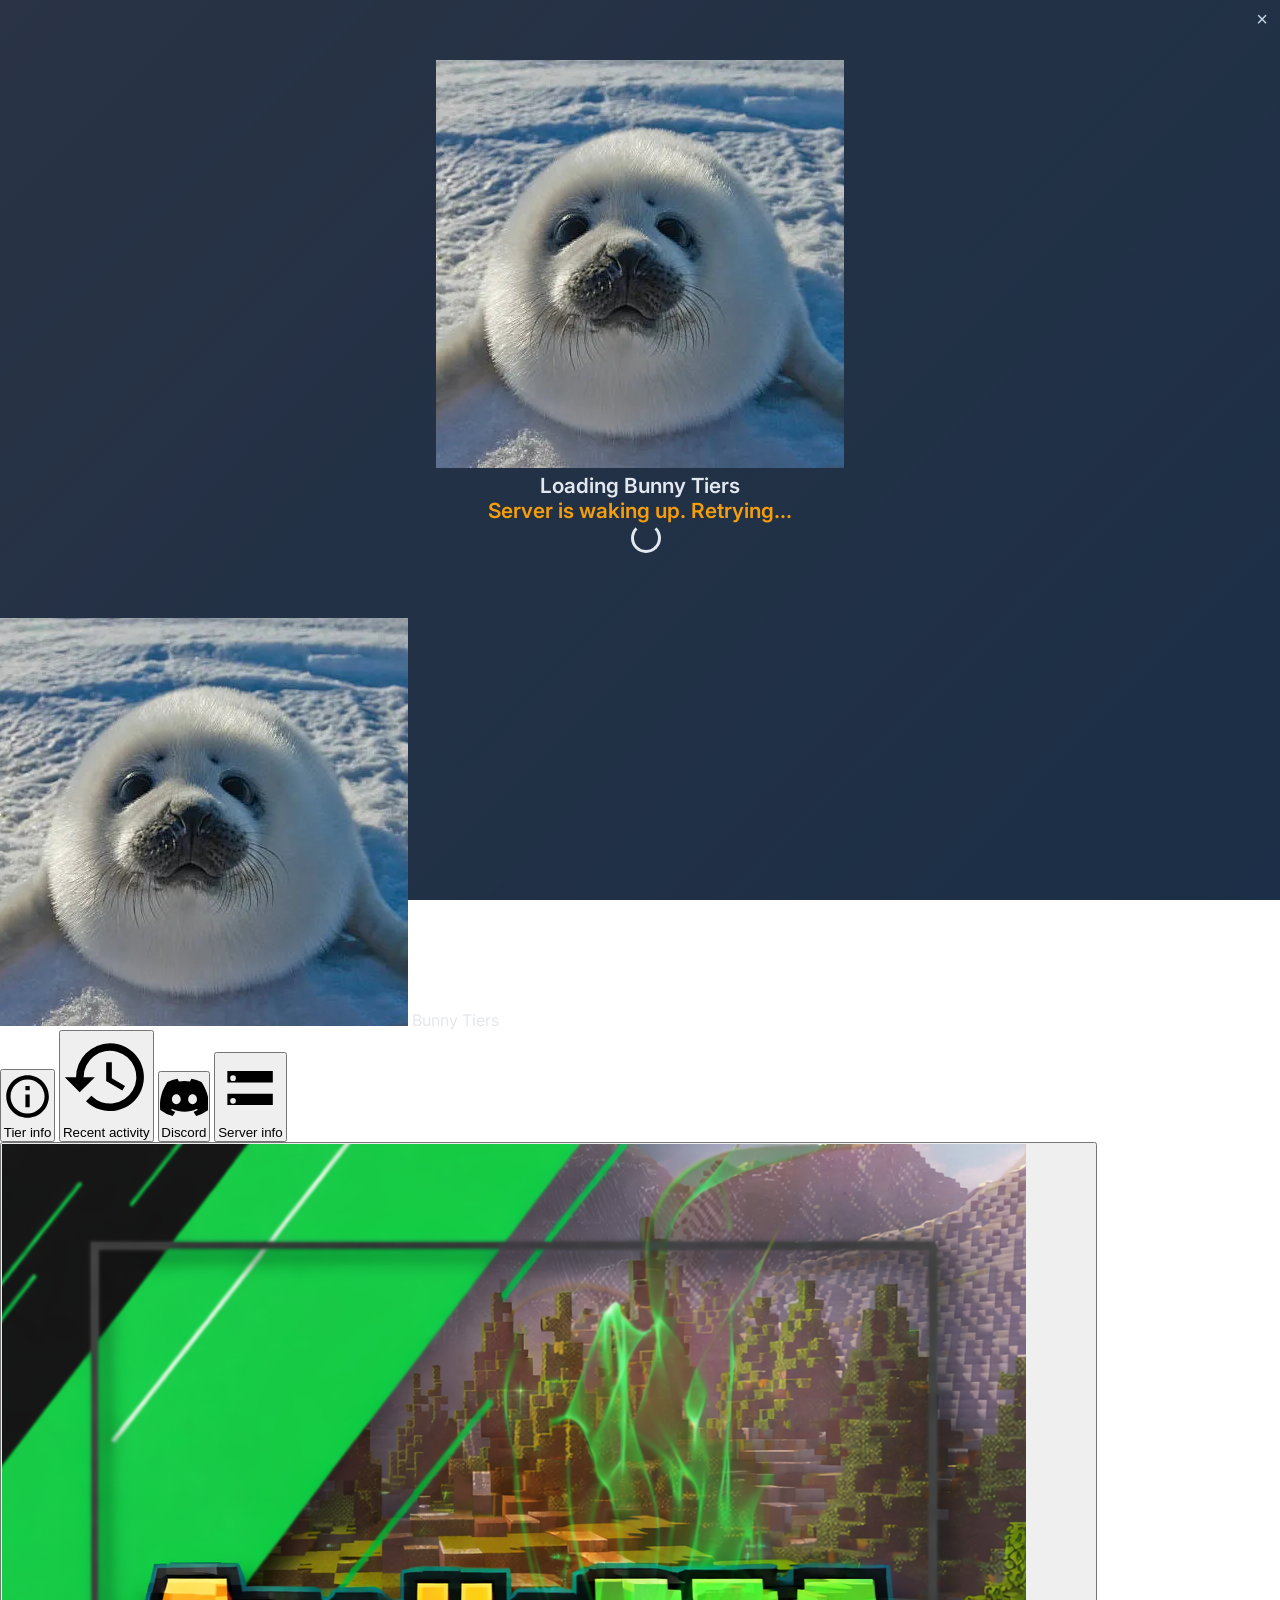
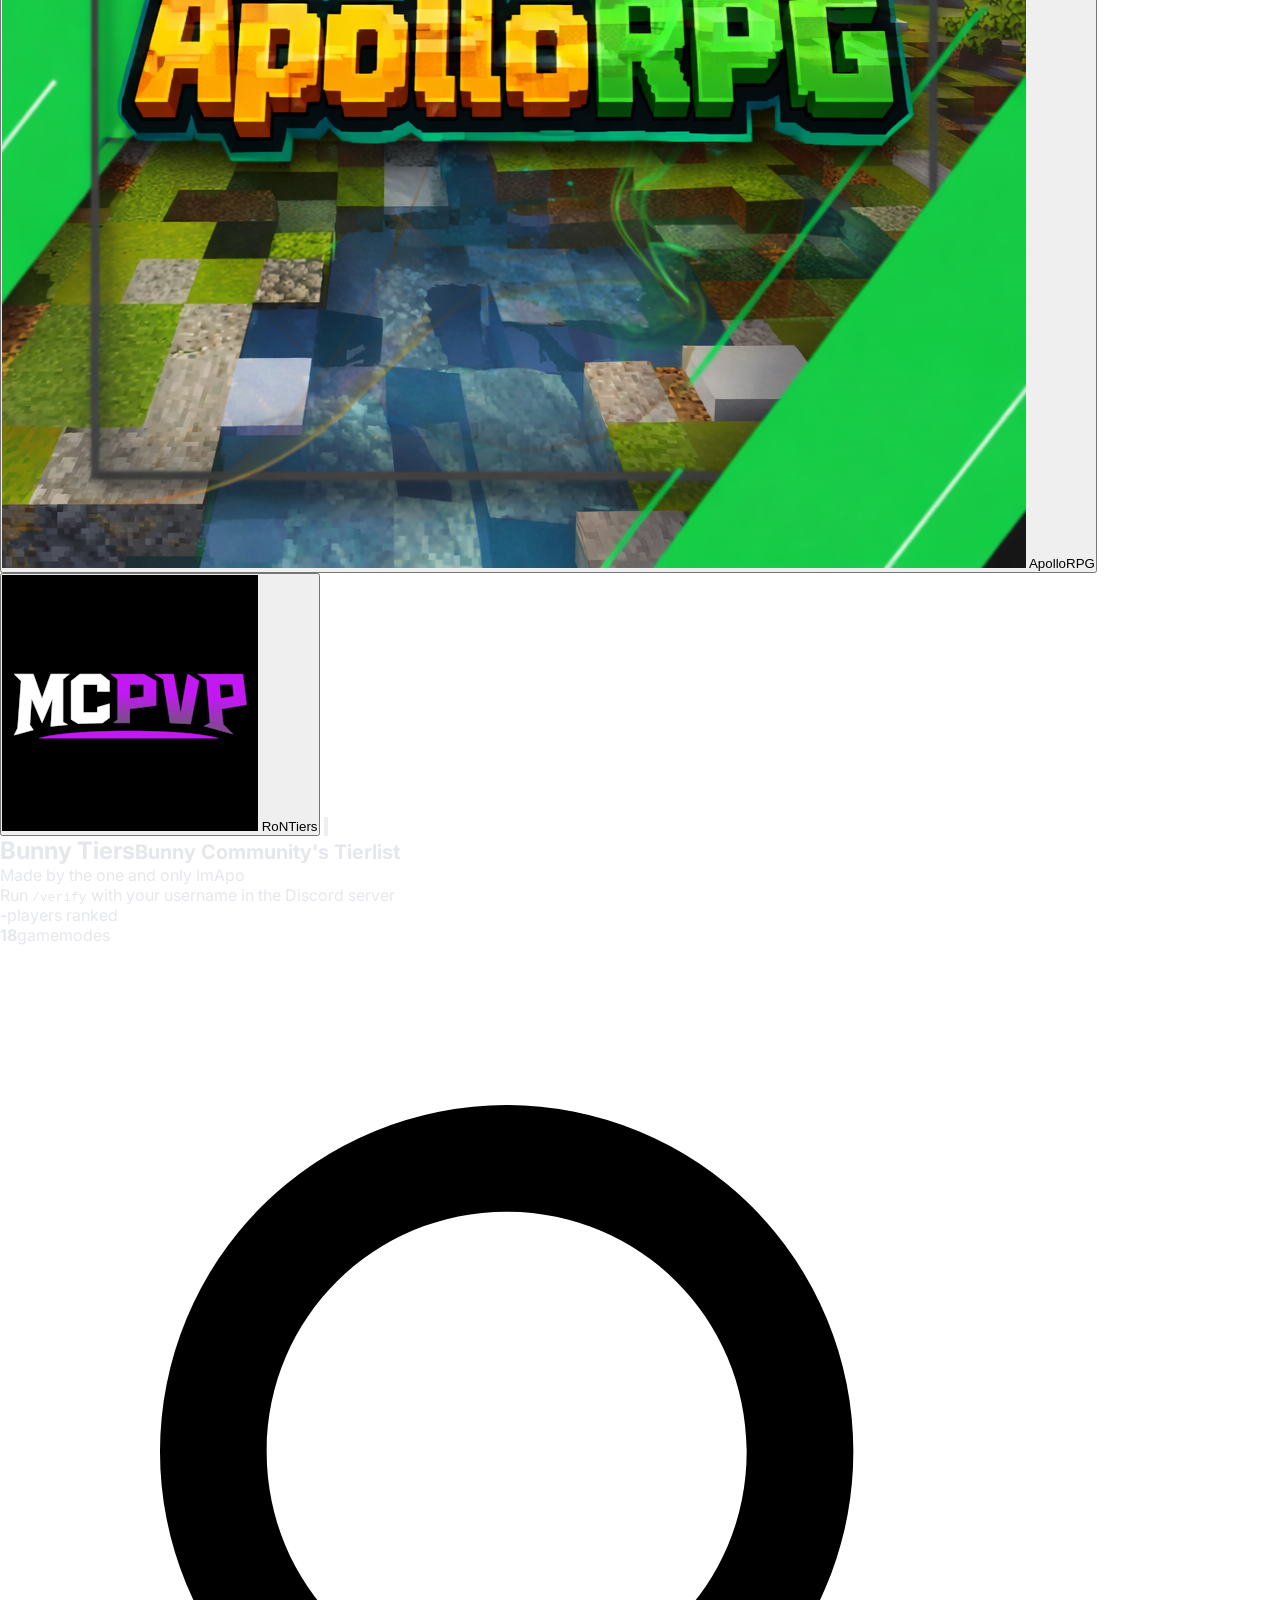
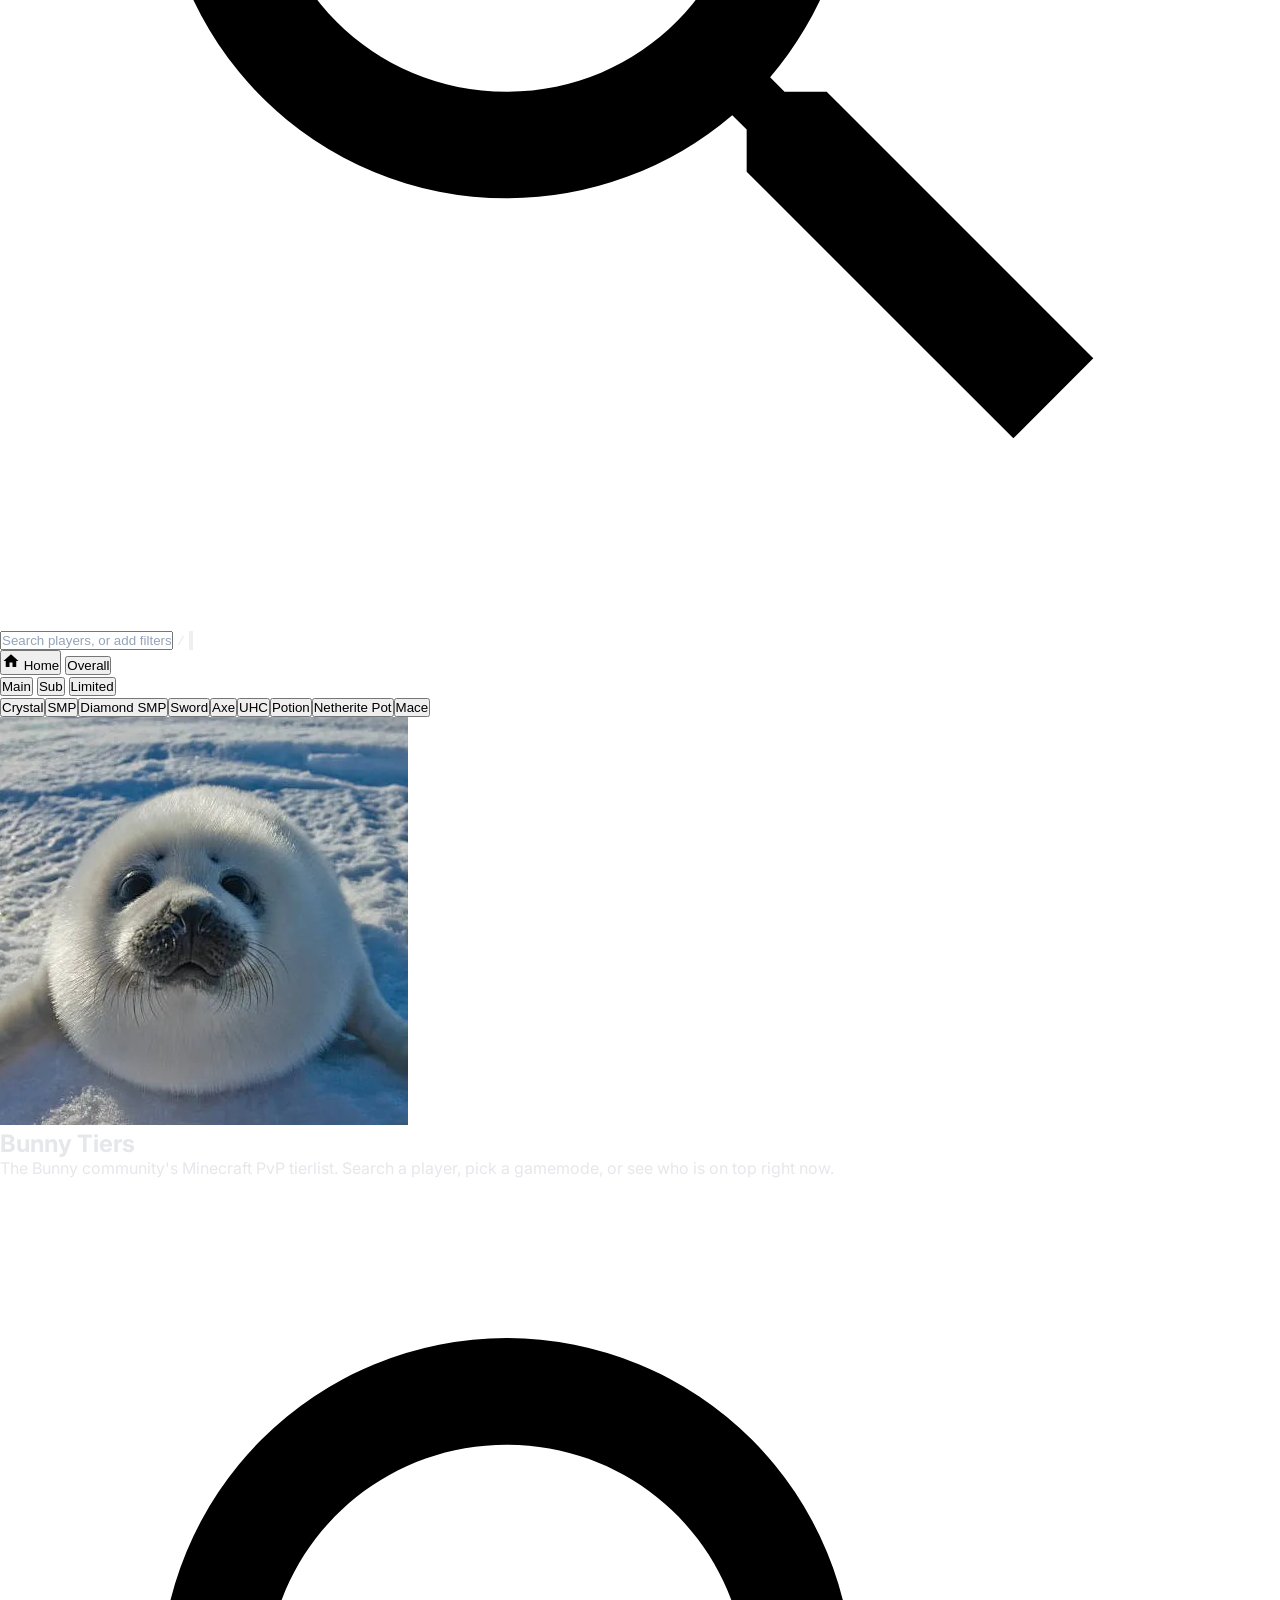
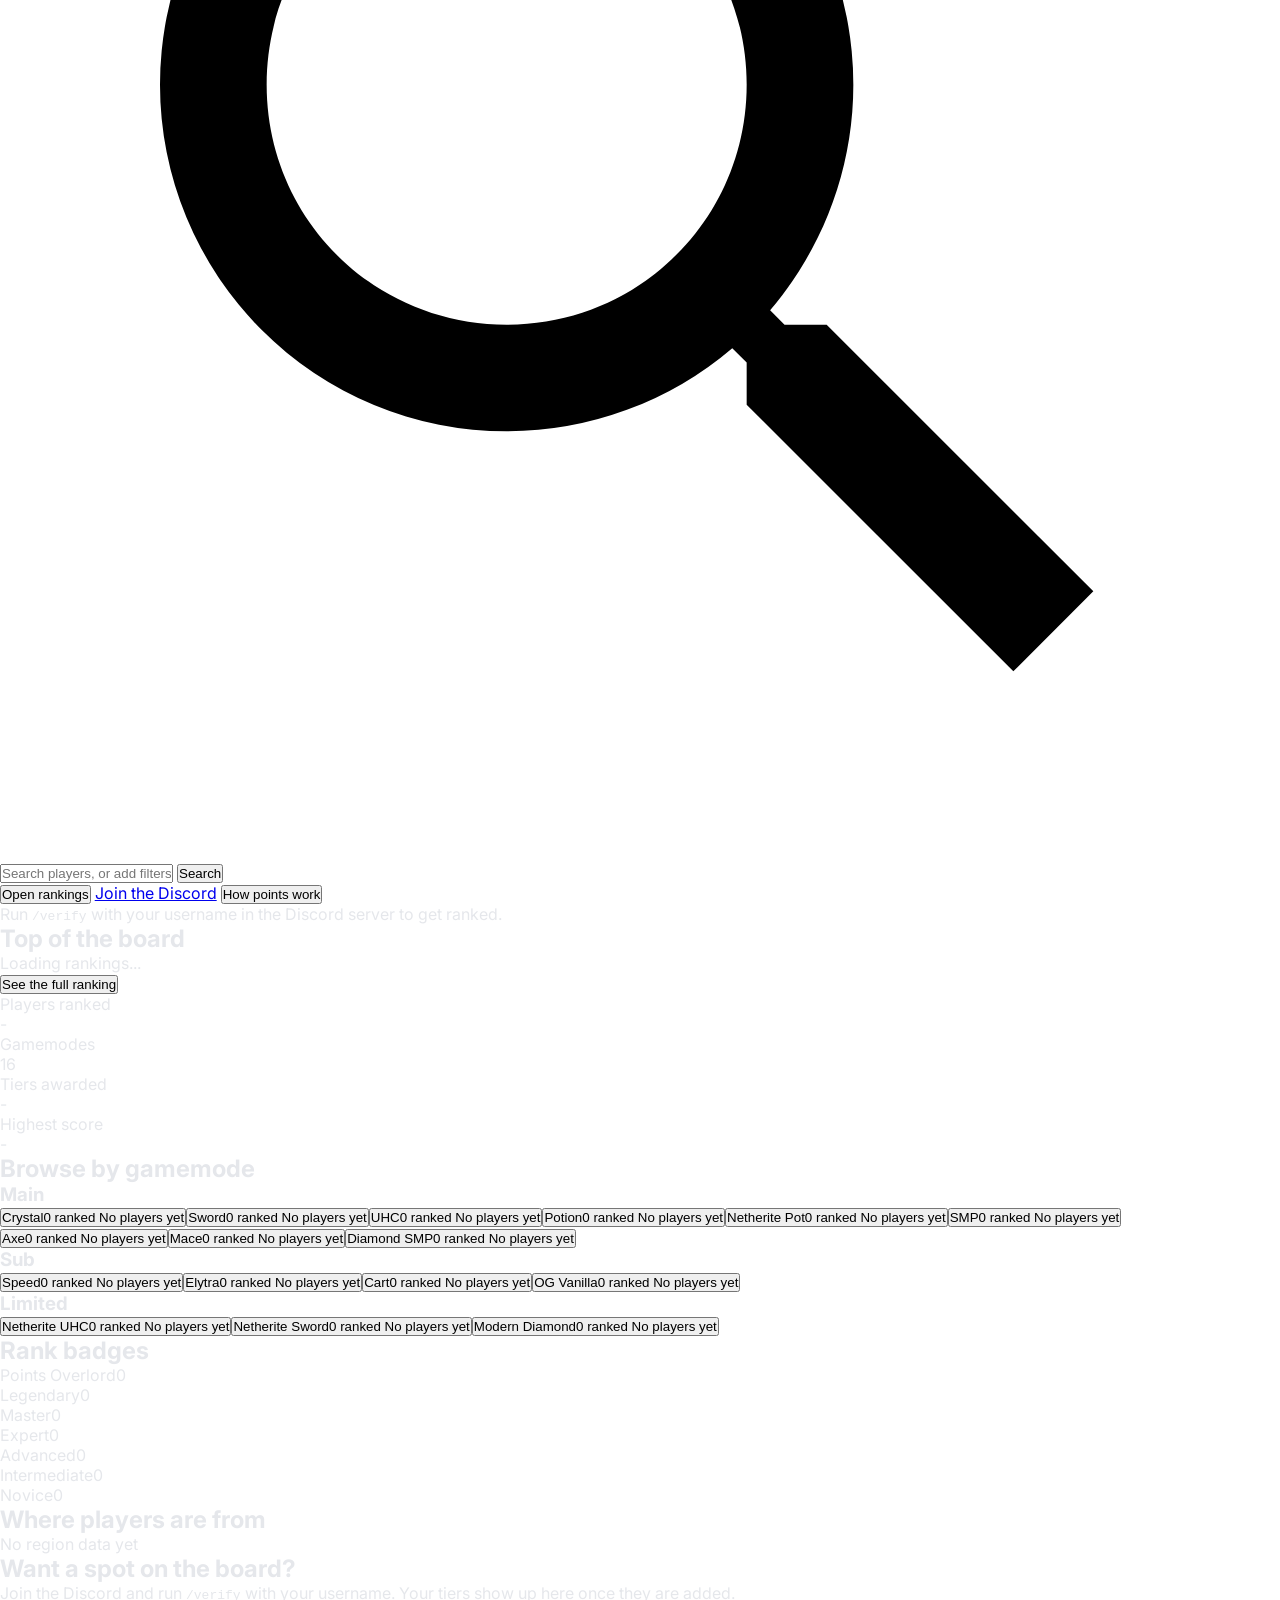
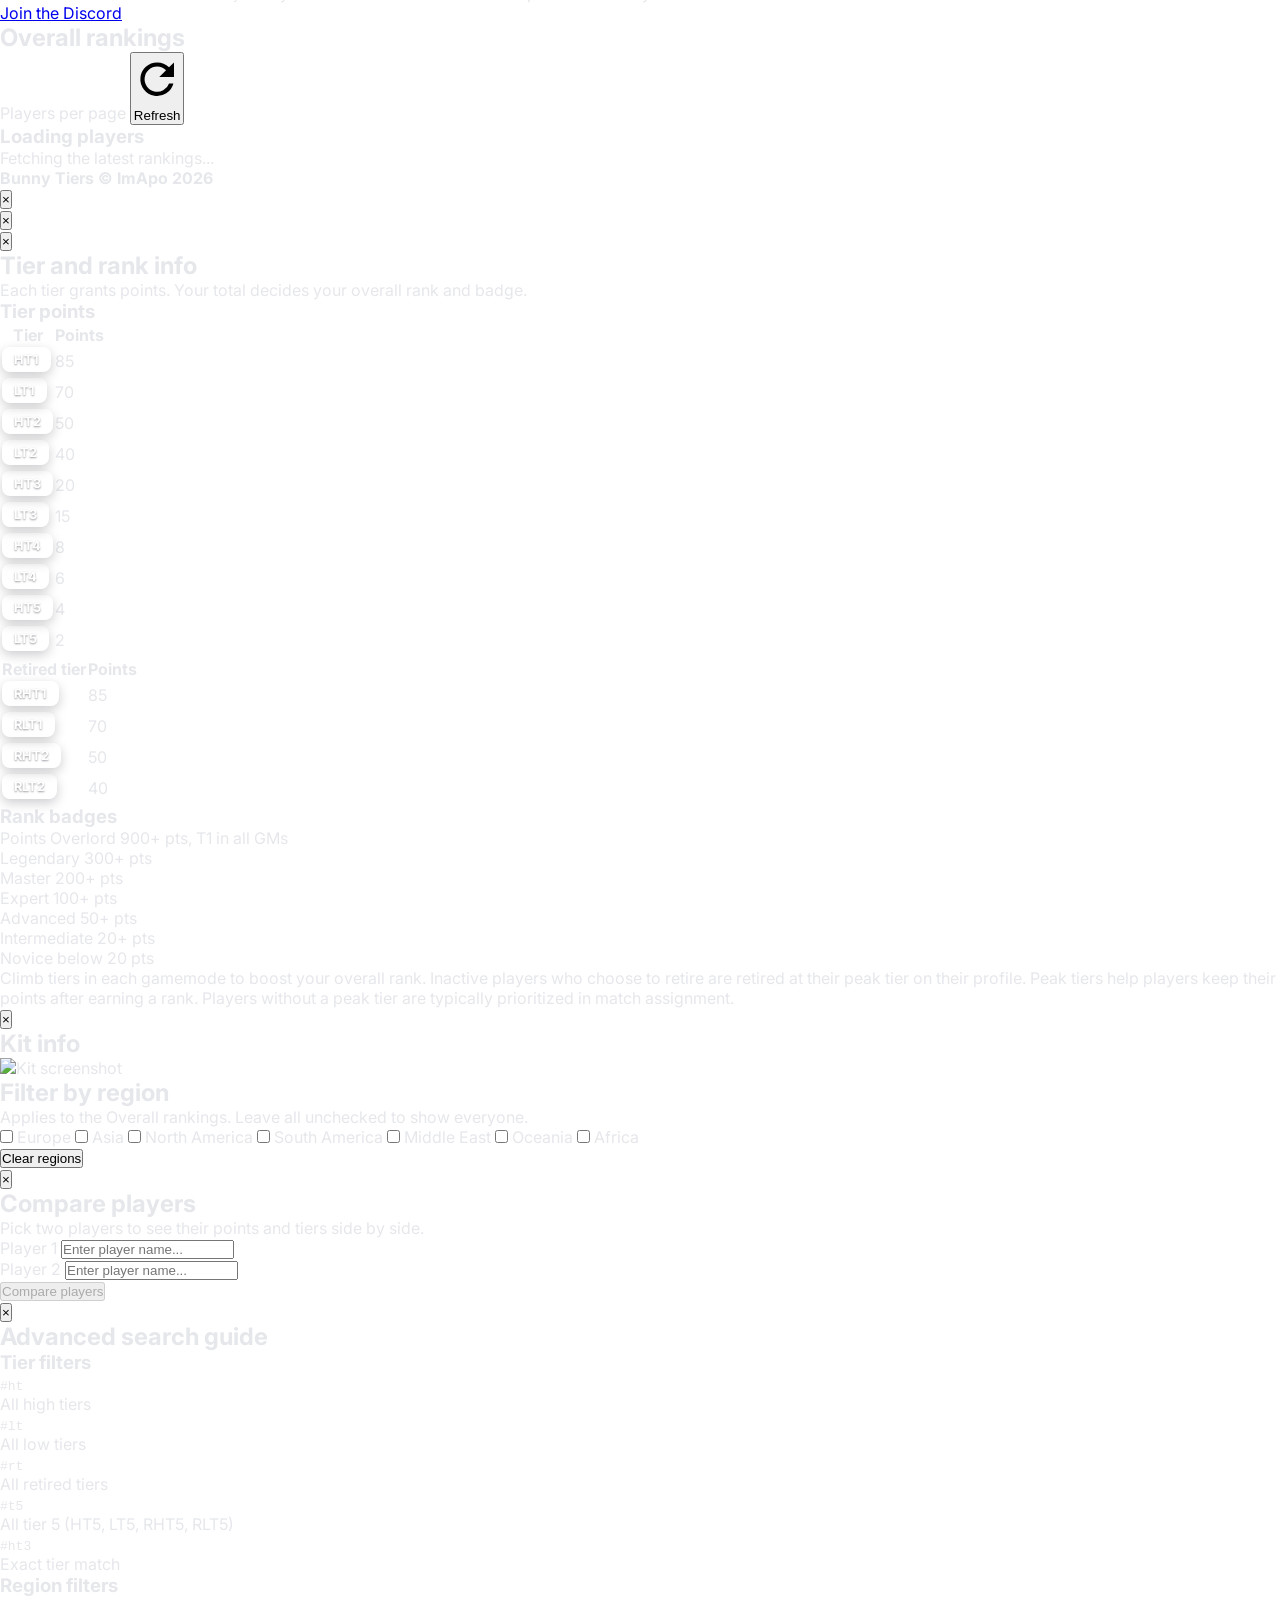
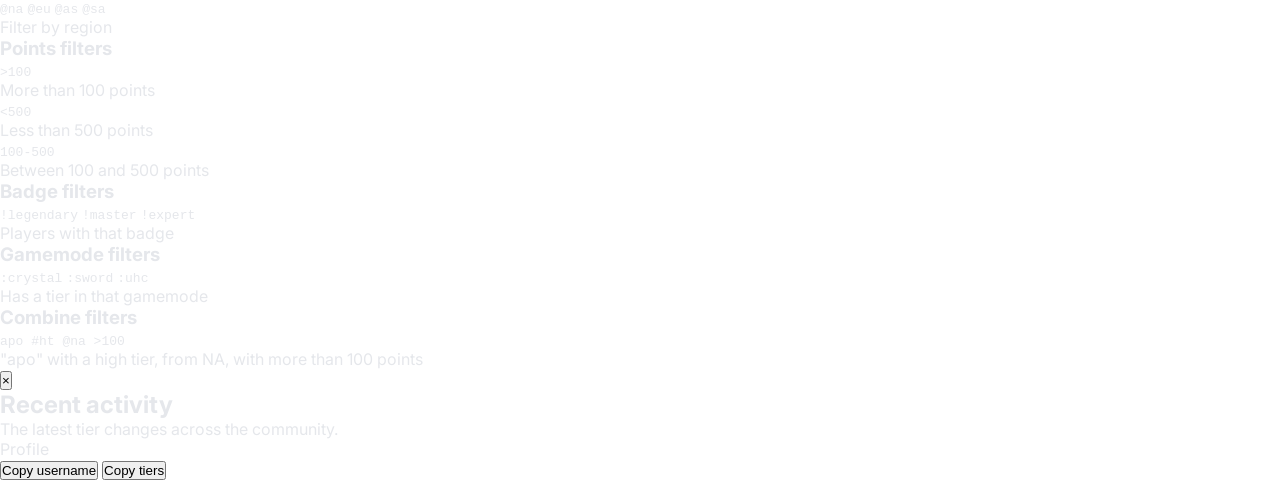
==== commit 68414eb2: "Add files via upload" ====
--- a/index.html
+++ b/index.html
@@ -35,11 +35,14 @@
     <link rel="preconnect" href="https://fonts.gstatic.com" crossorigin>
     <link href="https://fonts.googleapis.com/css2?family=Bricolage+Grotesque:opsz,wght@12..96,600;12..96,700;12..96,800&family=Inter:wght@400;500;600;700&display=swap" rel="stylesheet">
     <link rel="stylesheet" href="styles.css">
+    <link rel="stylesheet" href="themes.css">
+    <link rel="stylesheet" href="home.css">
     <meta name="color-scheme" content="dark light">
     <title>Bunny Tiers - Rankings</title>
 </head>
 
 <body>
+    <div id="themeFx" aria-hidden="true"></div>
     <!-- Loading -->
     <div class="loading" id="loadingScreen">
         <img src="logo.png" alt="Bunny logo" onerror="this.style.display='none';">
@@ -85,7 +88,7 @@
                     <img src="TempRON.png" alt="" onerror="this.style.display='none';">
                     <span class="lbl">RoNTiers</span>
                 </button>
-                <button class="btn" id="themeBtn" title="Switch light or dark theme" aria-label="Switch theme">
+                <button class="btn" id="themeBtn" title="Choose a theme" aria-label="Choose a theme">
                     <svg viewBox="0 0 24 24"><path d="M12 3a9 9 0 1 0 9 9c0-.46-.04-.92-.1-1.36a5.389 5.389 0 0 1-4.4 2.26 5.403 5.403 0 0 1-3.14-9.8c-.44-.06-.9-.1-1.36-.1z"/></svg>
                 </button>
             </nav>
@@ -128,6 +131,10 @@
     <!-- Gamemode bar -->
     <div class="modebar" id="modebar">
         <div class="wrap">
+            <button class="mode pinned" data-gamemode="home" id="homeTab" title="Home">
+                <svg viewBox="0 0 24 24" width="18" height="18" fill="currentColor" aria-hidden="true"><path d="M12 3 2 12h3v8h5v-6h4v6h5v-8h3L12 3z"/></svg>
+                <span>Home</span>
+            </button>
             <button class="mode pinned" data-gamemode="overall" id="overallTab" title="Right-click or use the Regions button to filter by region">
                 <img src="assets/gamemode-icons/Overall.svg" alt="" onerror="this.style.display='none';">
                 <span>Overall</span>
@@ -142,6 +149,7 @@
     </div>
 
     <main class="wrap">
+        <div id="homeView"></div>
         <div class="results-head" id="resultsHead">
             <div>
                 <h2 id="resultsTitle">Overall rankings</h2>
@@ -317,6 +325,7 @@
     <div class="toast" id="toast" role="status"></div>
 
     <script src="main.js"></script>
+    <script src="home.js"></script>
 </body>
 
 </html>
--- a/styles.css
+++ b/styles.css
@@ -1,2811 +1,2811 @@
-* {
-    margin: 0;
-    padding: 0;
-    box-sizing: border-box
-}
-
-:root {
-    --grad-1: #020617;
-    --grad-2: #0f172a;
-    --grad-3: #16233f;
-
-    --text-color: #e2e8f0;
-    --fg: var(--text-color);
-    --muted: #7f93ad;
-    --accent: #7fa1c3;
-    --accent-rgb: 127 161 195;
-}
-
-body.light {
-    --grad-1: #eef2f7;
-    --grad-2: #dbe3ee;
-    --grad-3: #c7d3e3;
-    --text-color: #0b1220;
-
-    --fg: var(--text-color);
-    --muted: #4b5f78;
-    --accent: #5b7fa6;
-    --accent-rgb: 91 127 166;
-}
-
-body {
-  margin: 0;
-  padding: 0;
-  font-family: 'Inter', sans-serif;
-  color: #e5e7eb;
-  min-height: 100vh;
-
-  background-image:
-    linear-gradient(135deg, rgba(6, 18, 38, 0.78), rgba(12, 32, 58, 0.88)),
-    url("https://i.pinimg.com/1200x/7e/20/19/7e2019e14aeab0057e1958186a9dcb95.jpg");
-  background-size: cover;
-  background-position: center;
-  background-attachment: fixed;
-  background-repeat: no-repeat;
-}
-
-
-body::before{
-  content:"";
-  position:fixed;
-  inset:0;
-  background: linear-gradient(135deg, rgba(6,18,38,.35), rgba(12,32,58,.45));
-  opacity: 1;
-  z-index:-1;
-}
-
-
-.container {
-    max-width: 1700px;
-    margin: 0 auto;
-    padding: 20px;
-    padding-bottom: 60px
-}
-
-.header .search-box {
-    margin: 24px auto 0 auto;
-    display: block;
-    max-width: 320px;
-    width: 100%;
-    box-shadow: 0 2px 10px rgb(var(--accent-rgb) / .07)
-}
-
-.header {
-    background: rgb(15 23 42 / .9);
-    backdrop-filter: blur(20px);
-    border-radius: 24px;
-    padding: 22px 12px;
-    box-shadow: 0 20px 40px rgb(0 0 0 / .8);
-    border: 1px solid rgb(80 80 80 / .5);
-    margin-bottom: 20px;
-	text-align: center
-}
-
-.logo {
-    width: 120px;
-    height: 120px;
-    border-radius: 16px;
-    margin: 0 auto 20px;
-    display: block;
-    border: 3px solid rgb(120 120 120 / .3);
-    box-shadow: 0 0 20px rgb(0 0 0 / .6);
-    margin-bottom: 12px
-}
-
-.header h1 {
-    font-size: 2.5rem;
-    font-weight: 800;
-    background: linear-gradient(135deg, #f8fafc, #cfcfcf);
-    -webkit-background-clip: text;
-    -webkit-text-fill-color: #fff0;
-    background-clip: text;
-    margin-bottom: 10px;
-    position: relative;
-    z-index: 1
-}
-
-.header p {
-    font-size: 1.3rem;
-    color: var(--muted);
-    position: relative;
-    z-index: 1;
-    font-weight: 500
-}
-
-.header p2 {
-    font-size: 1.3rem;
-    color: var(--muted);
-    position: relative;
-    z-index: 1;
-    font-weight: 500
-}
-
-.action-buttons {
-    position: absolute;
-    top: 20px;
-    right: 20px;
-    display: flex;
-    gap: 12px;
-    z-index: 2
-}
-
-.action-buttons-2 {
-    position: absolute;
-    top: 20px;
-    left: 20px;
-    display: flex;
-    gap: 12px;
-    z-index: 2
-}
-
-.action-button {
-    background: rgb(15 23 42 / .78);
-    border: 1px solid rgb(var(--accent-rgb) / .30);
-    border-radius: 16px;
-    padding: 12px 20px;
-    color: var(--fg);
-    font-size: 14px;
-    font-weight: 600;
-    cursor: pointer;
-    transition: all 0.3s ease;
-    backdrop-filter: blur(10px);
-    user-select: none;
-    display: flex;
-    align-items: center;
-    gap: 8px;
-    position: relative;
-    text-decoration: none;
-    box-shadow: 0 0 15px rgb(var(--accent-rgb) / .18);
-}
-
-.footer {
-    position: fixed;
-    bottom: 0;
-    left: 0;
-    right: 0;
-    width: 100%;
-    background: rgb(15 23 42 / .88);
-    backdrop-filter: blur(20px);
-    border-top: 1px solid rgb(var(--accent-rgb) / .22);
-    padding: 12px 0;
-    text-align: center;
-    font-size: .9rem;
-    font-weight: 600;
-    color: var(--muted);
-    box-shadow: 0 -4px 20px rgb(2 6 23 / .55);
-    z-index: 1000;
-}
-
-.footer strong {
-    color: #e2e8f0;
-    background: linear-gradient(135deg, #f8fafc, #cfcfcf);
-    -webkit-background-clip: text;
-    -webkit-text-fill-color: #fff0;
-    background-clip: text
-}
-
-#pageSizeSelector:hover {
-    border-color: #cbd5e1;
-    box-shadow: 0 0 20px rgb(160 160 160 / .4)
-}
-
-#pageSizeSelector:focus {
-    outline: none;
-    border-color: #fff;
-    box-shadow: 0 0 20px rgb(200 200 200 / .6)
-}
-
-#pageSizeSelector option {
-    background: #0f172a;
-    color: #e2e8f0;
-    padding: 4px 8px
-}
-
-.action-button:hover {
-    background: rgb(15 23 42 / .92);
-    border-color: rgb(var(--accent-rgb) / .55);
-    color: #fff;
-    transform: translateY(-2px);
-    box-shadow: 0 0 18px rgb(var(--accent-rgb) / .28);
-}
-
-.action-button svg {
-    width: 16px;
-    height: 16px
-}
-
-.button-icon {
-    width: 20px;
-    height: 20px;
-    object-fit: contain
-}
-
-.controls {
-    display: flex;
-    gap: 20px;
-    margin-bottom: 30px;
-    flex-wrap: wrap;
-    align-items: center;
-    justify-content: center
-}
-
-#searchContainer:hover {
-    border-color: #cbd5e1;
-    box-shadow: 0 0 20px rgb(160 160 160 / .4)
-}
-
-#searchContainer:focus-within {
-    border-color: #fff;
-    box-shadow: 0 0 20px rgb(200 200 200 / .6)
-}
-
-#searchContainer:focus-within kbd {
-    opacity: .5
-}
-
-#searchBox::placeholder {
-    color: #94a3b8
-}
-
-.gamemode-switcher {
-    display: flex;
-    align-items: center;
-    justify-content: center;
-    gap: 12px
-}
-
-.loading-screen {
-    position: fixed;
-    top: 0;
-    left: 0;
-    width: 100%;
-    height: 100%;
-    background: linear-gradient(135deg, #020617, #0f172a 60%, #16233f 100%);
-    display: flex;
-    flex-direction: column;
-    align-items: center;
-    justify-content: center;
-    z-index: 10000;
-    opacity: 1;
-    visibility: visible;
-    transition: opacity 0.5s ease, visibility 0.5s ease
-}
-
-.loading-screen::before {
-    content: "";
-    position: absolute;
-    top: 0;
-    left: 0;
-    width: 100%;
-    height: 100%;
-    background-color: #020617;
-    
-    opacity: .25;
-    z-index: -1
-}
-
-.loading-screen.hidden {
-    opacity: 0;
-    visibility: hidden;
-    pointer-events: none
-}
-
-.loading-spinner {
-    width: 80px;
-    height: 80px;
-    border: 6px solid rgb(255 255 255 / .1);
-    border-top: 6px solid #fff;
-    border-radius: 50%;
-    animation: spin 1s linear infinite
-}
-
-.loading-text {
-    margin-top: 24px;
-    font-size: 1.4rem;
-    color: #e2e8f0;
-    font-weight: 600;
-    text-align: center
-}
-
-.loading-subtext {
-    margin-top: 8px;
-    font-size: 1rem;
-    color: #9ca3af;
-    text-align: center
-}
-
-@keyframes spin {
-    0% {
-        transform: rotate(0deg)
-    }
-
-    100% {
-        transform: rotate(360deg)
-    }
-}
-
-.arrow-btn {
-    background: rgb(15 23 42 / .75);
-    border: 1px solid rgb(var(--accent-rgb) / .25);
-    border-radius: 50%;
-    width: 40px;
-    height: 40px;
-    color: var(--fg);
-    font-size: 18px;
-    font-weight: 700;
-    cursor: pointer;
-    transition: all 0.2s ease;
-}
-
-.arrow-btn:hover {
-    background: rgb(50 50 50 / .95);
-    border-color: #cbd5e1;
-    box-shadow: 0 0 10px rgb(200 200 200 / .5)
-}
-
-.gamemode-page {
-    display: none;
-    flex-wrap: wrap;
-    gap: 8px;
-    justify-content: center;
-    margin-bottom: 20px
-}
-
-.gamemode-page.active {
-    display: flex
-}
-
-.page-btn {
-    background: rgb(15 23 42 / .75);
-    border: 1px solid rgb(var(--accent-rgb) / .25);
-    border-radius: 12px;
-    padding: 8px 14px;
-    margin: 0 6px;
-    cursor: pointer;
-    color: var(--fg);
-    font-weight: 600;
-    transition: all 0.3s ease;
-}
-
-.page-btn:hover {
-    background: rgb(50 50 50 / .95);
-    border-color: #cbd5e1;
-    box-shadow: 0 0 12px rgb(180 180 180 / .4)
-}
-
-.page-btn.active {
-    background: linear-gradient(135deg, #1e293b, #0b1220);
-    border-color: #e2e8f0;
-    color: #fff;
-    font-weight: 700;
-    box-shadow: 0 0 18px rgb(200 200 200 / .7)
-}
-
-.gamemode-tabs {
-    display: flex;
-    align-items: center;
-    justify-content: center;
-    gap: 15px
-}
-
-.gamemode-tab-container {
-    display: flex;
-    flex-direction: row;
-    flex-wrap: wrap;
-    justify-content: center;
-    flex: 1
-}
-
-.gamemode-tab {
-    background: rgb(15 23 42 / .75);
-    border: 1px solid rgb(var(--accent-rgb) / .25);
-    border-radius: 12px;
-    padding: 8px 14px;
-    color: var(--fg);
-    font-weight: 600;
-    cursor: pointer;
-    transition: all 0.3s ease;
-    backdrop-filter: blur(10px);
-    user-select: none;
-    display: flex;
-    align-items: center;
-    gap: 10px;
-}
-
-.gamemode-tab:hover {
-    background: rgb(50 50 50 / .95);
-    border-color: #cbd5e1;
-    transform: translateY(-2px);
-    box-shadow: 0 0 12px rgb(180 180 180 / .4)
-}
-
-.gamemode-tab.active {
-    background: linear-gradient(135deg, #1e293b, #0b1220);
-    border-color: #e2e8f0;
-    color: #fff;
-    font-weight: 700;
-    box-shadow: 0 0 18px rgb(200 200 200 / .7)
-}
-
-.gamemode-separator {
-    width: 2px;
-    height: 40px;
-    background: rgb(70 70 70 / .2);
-    margin: 0 20px
-}
-
-.gamemode-icon {
-    width: 24px;
-    height: 24px;
-    object-fit: contain
-}
-
-.gamemode-emoji {
-    font-size: 24px;
-    line-height: 1
-}
-
-.leaderboard {
-    background: rgb(15 23 42 / .85);
-    border-radius: 24px;
-    padding: 40px;
-    backdrop-filter: blur(20px);
-    border: 1px solid rgb(var(--accent-rgb) / .22);
-    box-shadow: 0 0 25px rgb(2 6 23 / .65);
-}
-
-.leaderboard-header {
-    display: grid;
-    grid-template-columns: 90px 1fr 300px;
-    gap: 30px;
-    padding: 20px 0;
-    border-bottom: 2px solid rgb(255 255 255 / .1);
-    margin-bottom: 20px;
-    font-weight: 700;
-    color: #e2e8f0;
-    font-size: 16px
-}
-
-.leaderboard-header.gamemode-view {
-    grid-template-columns: 80px 1fr 150px
-}
-
-.player-row {
-    display: grid;
-    grid-template-columns: 80px 1fr 300px;
-    gap: 30px;
-    padding: 20px 0;
-    border-bottom: 1px solid rgb(var(--accent-rgb) / .10);
-    transition: all 0.3s ease;
-    border-radius: 16px;
-    margin-bottom: 8px;
-    cursor: pointer
-}
-
-.player-row.gamemode-view {
-    grid-template-columns: 80px 1fr 150px
-}
-
-.player-row:hover {
-    background: rgb(255 255 255 / .06);
-    box-shadow: 0 0 14px rgb(var(--accent-rgb) / .18);
-    transform: translateX(8px);
-}
-
-.rank {
-    font-weight: 800;
-    font-size: 1.4rem;
-    display: flex;
-    align-items: center;
-    justify-content: center;
-    color: #fff
-}
-
-.rank.gold {
-    color: #fff
-}
-
-.rank.silver {
-    color: #fff
-}
-
-.rank.bronze {
-    color: #fff
-}
-
-.player-info {
-    display: flex;
-    align-items: center;
-    gap: 20px
-}
-
-.player-avatar {
-    width: 48px;
-    height: 48px;
-    border-radius: 12px;
-    border: 3px solid rgb(120 120 120 / .3);
-    transition: transform 0.3s ease;
-    background: rgb(40 40 40 / .9)
-}
-
-.player-avatar:hover {
-    transform: scale(1.1)
-}
-
-.player-details {
-    display: flex;
-    flex-direction: column;
-    gap: 4px
-}
-
-.player-name {
-    font-weight: 700;
-    font-size: 1.2rem;
-    color: #1e293b
-}
-
-.player-points {
-    font-size: .9rem;
-    color: var(--muted);
-    display: flex;
-    align-items: center;
-    gap: 8px;
-    line-height: 1
-}
-
-.player-details:has(.points-badge.pointoverlord) .player-points .points-number {
-    background: linear-gradient(135deg, #fbbf24, #f59e0b, #fcd34d);
-    -webkit-background-clip: text;
-    -webkit-text-fill-color: transparent;
-    background-clip: text;
-}
-.player-details:has(.points-badge.legendary) .player-points .points-number {
-    background: linear-gradient(135deg, #fbbf24, #9333ea);
-    -webkit-background-clip: text;
-    -webkit-text-fill-color: transparent;
-    background-clip: text;
-}
-.player-details:has(.points-badge.master) .player-points .points-number {
-    background: linear-gradient(135deg, #8b5cf6, #6d28d9);
-    -webkit-background-clip: text;
-    -webkit-text-fill-color: transparent;
-    background-clip: text;
-}
-.player-details:has(.points-badge.expert) .player-points .points-number {
-    background: linear-gradient(135deg, color-mix(in srgb, var(--accent) 85%, #ffffff 15%), color-mix(in srgb, var(--accent) 85%, #020617 15%));
-    -webkit-background-clip: text;
-    -webkit-text-fill-color: transparent;
-    background-clip: text;
-}
-.player-details:has(.points-badge.advanced) .player-points .points-number {
-    background: linear-gradient(135deg, #10b981, #059669);
-    -webkit-background-clip: text;
-    -webkit-text-fill-color: transparent;
-    background-clip: text;
-}
-.player-details:has(.points-badge.intermediate) .player-points .points-number {
-    background: linear-gradient(135deg, #f97316, #ea580c);
-    -webkit-background-clip: text;
-    -webkit-text-fill-color: transparent;
-    background-clip: text;
-}
-
-.player-details:has(.points-badge.novice) .player-points {
-    color: #9ca3af;
-}
-
-.points-badge {
-    display: inline-flex;
-    align-items: center;
-    justify-content: center;
-    padding: 4px 8px;
-    border-radius: 8px;
-    font-size: 0.8rem;
-    position: relative;
-    overflow: hidden;
-    font-weight: 600;
-    text-transform: uppercase;
-	vertical-align: middle;
-	margin-bottom: 2px;
-	margin-top: 2px
-}
-
-.points-badge.pointoverlord::after,
-.points-badge.legendary::after,
-.points-badge.master::after,
-.points-badge.expert::after {
-    content: "";
-    position: absolute;
-    top: 0;
-    left: -75%;
-    width: 50%;
-    height: 100%;
-    background: linear-gradient(120deg,
-            rgba(203, 213, 225, 0) 0%,
-            rgba(203, 213, 225, 0.6) 50%,
-            rgba(203, 213, 225, 0) 100%);
-    transform: skewX(-25deg);
-    animation: shine 4s ease-in-out infinite;
-}
-
-.points-badge.pointoverlord {
-	background: linear-gradient(135deg, #fbbf24, #f59e0b, #fcd34d);
-    box-shadow: 0 0 14px rgba(255, 204, 51, 0.6);
-    color: #fff;
-}
-
-.points-badge.legendary {
-    background: linear-gradient(135deg, #fbbf24, #9333ea);
-    box-shadow: 0 0 12px rgba(251, 191, 36, 0.6);
-    color: #fff;
-}
-
-.points-badge.master {
-    background: linear-gradient(135deg, #8b5cf6, #6d28d9);
-    box-shadow: 0 0 12px rgba(127, 0, 255, 0.6);
-    color: #fff;
-}
-
-.points-badge.expert {
-    background: linear-gradient(135deg, color-mix(in srgb, var(--accent) 85%, #ffffff 15%), color-mix(in srgb, var(--accent) 85%, #020617 15%));
-    box-shadow: 0 0 12px rgba(0, 128, 255, 0.6);
-    color: #fff;
-}
-
-.points-badge.advanced {
-    background: linear-gradient(135deg, #10b981, #059669);
-    box-shadow: 0 0 12px rgba(51, 255, 153, 0.6);
-    color: #fff;
-}
-
-.points-badge.intermediate {
-    background: linear-gradient(135deg, #f97316, #ea580c);
-    box-shadow: 0 0 12px rgba(255, 153, 51, 0.6);
-    color: #fff;
-}
-
-.points-badge.novice {
-    background: linear-gradient(135deg, #6b7280, #4b5563);
-    box-shadow: 0 0 12px rgba(203, 213, 225, 0.6);
-    color: #fff;
-}
-
-.stat {
-    display: flex;
-    align-items: center;
-    justify-content: center;
-    font-weight: 600;
-}
-
-.tier {
-    padding: 5px 12px;
-    display: inline-block;
-    border-radius: 8px;
-    font-size: 0.8rem;
-    position: relative;
-    overflow: hidden;
-    font-weight: bold;
-    text-transform: uppercase;
-    text-shadow: 0 1px 2px rgba(2, 6, 23, 0.4);
-    transition: all 0.25s ease-in-out;
-    color: #fff;
-    box-shadow: 0 4px 12px rgba(2, 6, 23, 0.2);
-    background-size: 200% 200%;
-    animation: gradientShift 6s ease infinite;
-}
-
-.tier.lt3::after,
-.tier.ht3::after,
-.tier.rlt3::after,
-.tier.rht3::after,
-.tier.lt2::after,
-.tier.ht2::after,
-.tier.rlt2::after,
-.tier.rht2::after,
-.tier.lt1::after,
-.tier.ht1::after,
-.tier.rlt1::after,
-.tier.rht1::after,
-.tier.lt0::after,
-.tier.ht0::after,
-.tier.rlt0::after,
-.tier.rht0::after {
-    content: "";
-    position: absolute;
-    top: 0;
-    left: -75%;
-    width: 50%;
-    height: 100%;
-    background: linear-gradient(120deg,
-            rgba(203, 213, 225, 0) 0%,
-            rgba(203, 213, 225, 0.6) 50%,
-            rgba(203, 213, 225, 0) 100%);
-    transform: skewX(-25deg);
-    animation: shine 4s ease-in-out infinite;
-}
-
-@keyframes shine {
-    0% {
-        left: -75%;
-    }
-
-    10% {
-        left: 125%;
-    }
-
-    100% {
-        left: 125%;
-    }
-}
-
-.tier:hover {
-    transform: scale(1.05);
-    box-shadow: 0 0 15px rgba(203, 213, 225, 0.6);
-}
-
-.tier.lt6,
-.tier.rlt6 {
-    background: linear-gradient(135deg, #5b3a29, #8b5a2b, #d4af37);
-    box-shadow: 0 0 14px rgba(212, 175, 55, 0.5);
-}
-
-.tier.ht6,
-.tier.rht6 {
-    background: linear-gradient(135deg, #d4af37, #f6e27a, #ffd700);
-    box-shadow: 0 0 14px rgba(255, 215, 0, 0.6);
-    color: #020617;
-}
-
-.tier.lt5,
-.tier.rlt5 {
-    background: linear-gradient(135deg, #b91c1c, #d97706, #f97316);
-    box-shadow: 0 0 14px rgba(255, 102, 0, 0.5);
-}
-
-.tier.ht5,
-.tier.rht5 {
-    background: linear-gradient(135deg, #fbbf24, #f59e0b, #fcd34d);
-    box-shadow: 0 0 14px rgba(255, 204, 51, 0.6);
-    color: #020617;
-}
-
-.tier.lt4,
-.tier.rlt4 {
-    background: linear-gradient(135deg, #004d40, #0f766e, #10b981);
-    box-shadow: 0 0 14px rgba(51, 255, 153, 0.5);
-}
-
-.tier.ht4,
-.tier.rht4 {
-    background: linear-gradient(135deg, #34d399, #5eead4, #99f6e4);
-    box-shadow: 0 0 14px rgba(102, 255, 204, 0.6);
-    color: #020617;
-}
-
-.tier.lt3,
-.tier.rlt3 {
-    background: linear-gradient(135deg, #1e3a8a, #3b82f6, #60a5fa);
-    box-shadow: 0 0 14px rgba(0, 128, 255, 0.5);
-}
-
-.tier.ht3,
-.tier.rht3 {
-    background: linear-gradient(135deg, #60a5fa, #93c5fd, #bfdbfe);
-    box-shadow: 0 0 14px rgba(150, 200, 255, 0.6);
-    color: #020617;
-}
-
-.tier.lt2,
-.tier.rlt2 {
-    background: linear-gradient(135deg, #581c87, #7e22ce, #a855f7, #c084fc);
-    box-shadow: 0 0 14px rgba(168, 85, 247, 0.6);
-}
-
-.tier.ht2,
-.tier.rht2 {
-    background: linear-gradient(135deg, #8b5cf6, #c084fc, #e879f9);
-    box-shadow: 0 0 14px rgba(224, 121, 249, 0.6);
-    color: #020617;
-}
-
-.tier.lt1,
-.tier.rlt1 {
-    background: linear-gradient(135deg, #be123c, #ec4899, #f43f5e);
-    box-shadow: 0 0 14px rgba(255, 51, 102, 0.6);
-}
-
-.tier.ht1,
-.tier.rht1 {
-    background: linear-gradient(135deg, #f472b6, #ec4899, #e879f9);
-    box-shadow: 0 0 14px rgba(236, 72, 153, 0.6);
-    color: #020617;
-}
-
-.tier.lt0,
-.tier.rlt0 {
-    background: linear-gradient(135deg, #ffb6c1, #ffd700, #98fb98, #add8e6, #dda0dd);
-    box-shadow: 0 0 14px rgba(255, 182, 193, 0.6);
-    color: #020617;
-}
-
-.tier.ht0,
-.tier.rht0 {
-    background: linear-gradient(135deg, #ff0000, #ff7f00, #ffff00, #00ff00, #00bfff, #4b0082, #ee82ee);
-    box-shadow: 0 0 16px rgba(255, 128, 0, 0.7);
-}
-
-.gamemode-tiers {
-    display: flex;
-    flex-direction: column;
-    gap: 12px;
-    align-items: center;
-    justify-content: center;
-    width: 100%;
-    max-width: none;
-    margin-left: -180px;
-    padding-left: 20px
-}
-
-.tier-row-wrapper {
-    display: flex;
-    align-items: center;
-    gap: 12px;
-    width: 100%;
-    max-width: 600px;
-    justify-content: center
-}
-
-.tier-row-label {
-    font-size: .85rem;
-    font-weight: 700;
-    color: #9ca3af;
-    white-space: nowrap;
-    min-width: 80px;
-    text-align: right
-}
-
-.tier-row {
-    display: flex;
-    flex-wrap: nowrap;
-    gap: 6px;
-    align-items: center;
-    justify-content: center;
-    flex: 1
-}
-
-.gamemode-tier-item {
-    display: flex;
-    flex-direction: column;
-    align-items: center;
-    gap: 4px;
-    padding: 6px;
-    background: rgb(15 23 42 / .6);
-    border-radius: 10px;
-    border: 1px solid rgb(80 80 80 / .3);
-    transition: all 0.2s ease;
-    min-width: 44px;
-    flex-shrink: 0
-}
-
-.gamemode-tier-item:hover {
-    background: rgb(30 30 30 / .8);
-    transform: translateY(-1px);
-    border-color: rgb(120 120 120 / .5)
-}
-
-.gamemode-tier-icon-container {
-    width: 28px;
-    height: 28px;
-    background: rgb(40 40 40 / .8);
-    border-radius: 50%;
-    display: flex;
-    align-items: center;
-    justify-content: center;
-    border: 1px solid rgb(80 80 80 / .4)
-}
-
-.gamemode-tier-icon {
-    width: 20px;
-    height: 20px;
-    object-fit: contain
-}
-
-.gamemode-tier-item .tier {
-    font-size: .8rem;
-    padding: 2px 4px;
-    margin: 0;
-    white-space: nowrap;
-    font-weight: 600
-}
-
-.player-row {
-    display: grid;
-    grid-template-columns: 80px 1fr 400px;
-    gap: 20px;
-    padding: 20px 0;
-    border-bottom: 1px solid rgb(var(--accent-rgb) / .10);
-    transition: all 0.3s ease;
-    border-radius: 16px;
-    margin-bottom: 8px
-}
-
-.leaderboard-header {
-    display: grid;
-    grid-template-columns: 80px 1fr 400px;
-    gap: 20px;
-    padding: 20px 0;
-    border-bottom: 2px solid rgb(255 255 255 / .1);
-    margin-bottom: 20px;
-    font-weight: 700;
-    color: #e2e8f0;
-    font-size: 16px
-}
-
-.context-menu {
-    position: absolute;
-    background: #0f172a;
-    border: 1px solid #1e293b;
-    border-radius: 6px;
-    padding: 6px 0;
-    display: none;
-    z-index: 9999;
-    min-width: 160px;
-    box-shadow: 0 4px 12px rgb(0 0 0 / .4);
-    font-family: Arial, sans-serif
-}
-
-.context-label {
-    font-weight: 700;
-    font-size: 13px;
-    color: #cbd5e1;
-    padding: 6px 12px;
-    border-bottom: 1px solid #1e293b
-}
-
-.context-item {
-    padding: 8px 12px;
-    font-size: 14px;
-    color: #f1f5f9;
-    cursor: pointer;
-    transition: background 0.2s
-}
-
-.context-item:hover {
-    background: #1e293b;
-    color: #fff
-}
-
-.tier-info-modal {
-    background: rgb(15 23 42 / .96);
-    border-radius: 16px;
-    padding: 24px;
-    position: relative;
-    max-width: 500px;
-    margin: auto;
-    color: #e2e8f0;
-    box-shadow: 0 0 25px rgb(0 0 0 / .8)
-}
-
-.tier-info-modal .close-btn {
-    position: absolute;
-    top: 12px;
-    right: 14px;
-    font-size: 1.5rem;
-    font-weight: 700;
-    background: none;
-    border: none;
-    color: #cbd5e1;
-    cursor: pointer;
-    transition: color 0.2s
-}
-
-.tier-info-modal .close-btn:hover {
-    color: #fff
-}
-
-.tier-info-modal .modal-title {
-    text-align: center;
-    font-size: 1.8rem;
-    font-weight: 800;
-    margin-bottom: 12px;
-    background: linear-gradient(135deg, #f1f5f9, #cbd5e1);
-    -webkit-background-clip: text;
-    -webkit-text-fill-color: #fff0
-}
-
-.tier-info-modal .modal-desc {
-    margin-bottom: 18px;
-    text-align: center;
-    color: #a0a0a0;
-    font-size: .95rem
-}
-
-.tier-info-modal .tier-table {
-    width: 100%;
-    border-collapse: collapse;
-    margin-bottom: 18px
-}
-
-.tier-info-modal .tier-table th {
-    text-align: left;
-    color: #e2e8f0;
-    font-weight: 600;
-    padding: 6px 4px;
-    border-bottom: 1px solid rgb(120 120 120 / .4)
-}
-
-.tier-info-modal .tier-table th:nth-child(2) {
-    text-align: center
-}
-
-.tier-info-modal .tier-table td {
-    padding: 6px 4px;
-    color: #e0e0e0;
-    font-size: .95rem
-}
-
-.tier-info-modal .tier-table td:nth-child(2) {
-    text-align: center
-}
-
-.tier-info-modal .retired-tier-table {
-    width: 100%;
-    border-collapse: collapse;
-    margin-bottom: 18px
-}
-
-.tier-info-modal .retired-tier-table th {
-    text-align: left;
-    color: #e2e8f0;
-    font-weight: 600;
-    padding: 6px 4px;
-    border-bottom: 1px solid rgb(120 120 120 / .4)
-}
-
-.tier-info-modal .retired-tier-table th:nth-child(2) {
-    text-align: center
-}
-
-.tier-info-modal .retired-tier-table td {
-    padding: 6px 4px;
-    color: #e0e0e0;
-    font-size: .95rem
-}
-
-.tier-info-modal .retired-tier-table td:nth-child(2) {
-    text-align: center
-}
-
-.no-results {
-    text-align: center;
-    padding: 60px;
-    color: var(--muted);
-    font-size: 1.3rem;
-    font-weight: 500
-}
-
-#copyPopup {
-    position: absolute;
-    top: -50px;
-    left: 50%;
-    transform: translateX(-50%);
-    background: #16233f;
-    color: #f8fafc;
-    padding: 8px 16px;
-    border-radius: 12px;
-    font-size: .9rem;
-    font-weight: 600;
-    white-space: nowrap;
-    z-index: 1000;
-    box-shadow: 0 4px 12px rgb(0 0 0 / .6);
-    border: 1px solid rgb(255 255 255 / .1)
-}
-
-.loading {
-    text-align: center;
-    padding: 60px;
-    font-size: 1.3rem;
-    color: #e2e8f0;
-    font-weight: 600
-}
-
-.loading::after {
-    content: '';
-    display: inline-block;
-    width: 24px;
-    height: 24px;
-    border: 3px solid #e2e8f0;
-    border-top: 3px solid #fff0;
-    border-radius: 50%;
-    animation: spin 1s linear infinite;
-    margin-left: 12px
-}
-
-@keyframes spin {
-    0% {
-        transform: rotate(0deg)
-    }
-
-    100% {
-        transform: rotate(360deg)
-    }
-}
-
-:root .player-row:hover {
-    background: rgb(255 255 255 / .05)
-}
-
-:root .player-name {
-    color: var(--fg)
-}
-
-:root .player-points {
-    color: var(--muted)
-}
-
-:root .search-box::placeholder {
-    color: var(--muted)
-}
-
-:root .action-button:hover {
-    background: var(--accent);
-    color: #fff
-}
-
-.region-context-menu {
-    min-width: 180px
-}
-
-.region-context-menu .context-item {
-    display: flex;
-    align-items: center;
-    gap: 8px
-}
-
-.gamemode-tab[data-gamemode="overall"].filtered {
-    background: linear-gradient(135deg, #1e40af, #1e3a8a);
-    border-color: var(--accent);
-    color: #fff
-}
-
-.gamemode-tab[data-gamemode="overall"].filtered:hover {
-    background: linear-gradient(135deg, #2563eb, #1e40af);
-    box-shadow: 0 0 18px rgb(var(--accent-rgb) / .70)
-}
-
-.rank.true-overall {
-    color: #8b5cf6;
-    font-weight: 900;
-    text-shadow: 0 0 8px rgb(139 92 246 / .3)
-}
-
-.rank.true-overall.gold {
-    background: linear-gradient(45deg, #ffd700, #ffed4e);
-    -webkit-background-clip: text;
-    -webkit-text-fill-color: #fff0;
-    background-clip: text
-}
-
-.rank.true-overall.silver {
-    background: linear-gradient(45deg, #c0c0c0, #e2e8f0);
-    -webkit-background-clip: text;
-    -webkit-text-fill-color: #fff0;
-    background-clip: text
-}
-
-.rank.true-overall.bronze {
-    background: linear-gradient(45deg, #cd7f32, #daa520);
-    -webkit-background-clip: text;
-    -webkit-text-fill-color: #fff0;
-    background-clip: text
-}
-
-.modal {
-    position: fixed;
-    inset: 0;
-    background: rgb(0 0 0 / .6);
-    display: flex;
-    align-items: center;
-    justify-content: center;
-    z-index: 9999
-}
-
-.modal-content {
-    position: relative;
-    width: min(90vw, 600px);
-    background: rgb(30 30 30 / .95);
-    border-radius: 24px;
-    padding: 32px 24px;
-    box-shadow: 0 25px 50px rgb(0 0 0 / .8);
-    max-height: 85vh;
-    overflow: auto;
-    display: flex;
-    flex-direction: column;
-    align-items: center;
-    border: 1px solid rgb(80 80 80 / .4);
-    backdrop-filter: blur(20px);
-    color: #f8fafc
-}
-
-.player-modal-header {
-    display: flex;
-    flex-direction: column;
-    align-items: center;
-    margin-bottom: 24px;
-    text-align: center
-}
-
-.player-modal-avatar {
-    width: 100px;
-    height: 100px;
-    border-radius: 50%;
-    border: 3px solid rgb(120 120 120 / .4);
-    margin-bottom: 16px;
-    box-shadow: 0 8px 24px rgb(0 0 0 / .4)
-}
-
-.player-modal-name {
-    font-size: 2rem;
-    font-weight: 800;
-    margin-bottom: 8px;
-    background: linear-gradient(135deg, #f9f9f9, #d1d5db);
-    -webkit-background-clip: text;
-    -webkit-text-fill-color: #fff0;
-    background-clip: text;
-    display: flex;
-    align-items: center;
-    gap: 12px;
-    animation: shimmer 3s ease-in-out infinite
-}
-
-@keyframes shimmer {
-
-    0%,
-    100% {
-        opacity: 1
-    }
-
-    50% {
-        opacity: .8
-    }
-}
-
-.player-modal-points {
-    font-size: 1.2rem;
-    color: #9ca3af;
-    font-weight: 600;
-    margin-bottom: 16px
-}
-
-.player-modal-points:has(.points-badge.pointoverlord) .points-number {
-    background: linear-gradient(135deg, #fbbf24, #f59e0b, #fcd34d);
-    -webkit-background-clip: text;
-    -webkit-text-fill-color: transparent;
-    background-clip: text;
-}
-.player-modal-points:has(.points-badge.legendary) .points-number {
-    background: linear-gradient(135deg, #fbbf24, #9333ea);
-    -webkit-background-clip: text;
-    -webkit-text-fill-color: transparent;
-    background-clip: text;
-}
-.player-modal-points:has(.points-badge.master) .points-number {
-    background: linear-gradient(135deg, #8b5cf6, #6d28d9);
-    -webkit-background-clip: text;
-    -webkit-text-fill-color: transparent;
-    background-clip: text;
-}
-.player-modal-points:has(.points-badge.expert) .points-number {
-    background: linear-gradient(135deg, color-mix(in srgb, var(--accent) 85%, #ffffff 15%), color-mix(in srgb, var(--accent) 85%, #020617 15%));
-    -webkit-background-clip: text;
-    -webkit-text-fill-color: transparent;
-    background-clip: text;
-}
-.player-modal-points:has(.points-badge.advanced) .points-number {
-    background: linear-gradient(135deg, #10b981, #059669);
-    -webkit-background-clip: text;
-    -webkit-text-fill-color: transparent;
-    background-clip: text;
-}
-.player-modal-points:has(.points-badge.intermediate) .points-number {
-    background: linear-gradient(135deg, #f97316, #ea580c);
-    -webkit-background-clip: text;
-    -webkit-text-fill-color: transparent;
-    background-clip: text;
-}
-
-.modal-section {
-    width: 100%;
-    margin-bottom: 24px
-}
-
-.modal-section-title {
-    font-size: 1.1rem;
-    font-weight: 700;
-    color: #9ca3af;
-    text-transform: uppercase;
-    letter-spacing: .5px;
-    margin-bottom: 12px;
-    border-bottom: 1px solid rgb(80 80 80 / .3);
-    padding-bottom: 4px
-}
-
-.tier-grid {
-    display: flex;
-    flex-wrap: wrap;
-    gap: 12px;
-    justify-content: center;
-    padding: 16px;
-    background: rgb(15 23 42 / .6);
-    border-radius: 16px;
-    border: 1px solid rgb(80 80 80 / .2)
-}
-
-.tier-item {
-    display: flex;
-    flex-direction: column;
-    align-items: center;
-    gap: 6px;
-    padding: 8px;
-    min-width: 60px
-}
-
-.tier-icon-container {
-    width: 32px;
-    height: 32px;
-    background: rgb(40 40 40 / .8);
-    border-radius: 50%;
-    display: flex;
-    align-items: center;
-    justify-content: center;
-    border: 2px solid
-}
-
-.tier-icon {
-    width: 20px;
-    height: 20px;
-    object-fit: contain
-}
-
-.player-modal-name .player-region {
-    color: #fff !important;
-    background: var(--region-bg, #64748b);
-    display: inline-flex !important;
-    align-items: center !important;
-    justify-content: center !important;
-    padding: 5px 12px !important;
-    border-radius: 8px !important;
-    font-size: 12px !important;
-    line-height: 1 !important;
-    font-weight: 700 !important;
-    letter-spacing: 0.4px !important;
-    margin-left: 8px !important;
-    box-shadow: 0 2px 8px rgb(0 0 0 / .25) !important;
-    vertical-align: middle !important;
-}
-
-.region-filter-modal {
-    background: #0f172a;
-    border-radius: 8px;
-    padding: 20px 16px;
-    position: relative;
-    width: 280px;
-    margin: auto;
-    border: 2px solid #94a3b8;
-    box-shadow: 0 8px 32px rgb(0 0 0 / .8)
-}
-
-.close-region-filter {
-    position: absolute;
-    top: 8px;
-    right: 12px;
-    background: none;
-    border: none;
-    color: #cbd5e1;
-    font-size: 20px;
-    cursor: pointer;
-    transition: color 0.2s
-}
-
-.close-region-filter:hover {
-    color: #fff
-}
-
-.region-filter-content {
-    display: flex;
-    flex-direction: column;
-    gap: 8px
-}
-
-.region-checkbox-item {
-    display: flex;
-    align-items: center;
-    gap: 12px;
-    padding: 8px 12px;
-    background: #16233f;
-    border-radius: 4px;
-    cursor: pointer;
-    transition: all 0.2s ease;
-    border: 1px solid #1e293b
-}
-
-.region-checkbox-item:hover {
-    background: #1e293b;
-    border-color: #334155
-}
-
-.region-checkbox-item input[type="checkbox"] {
-    display: none
-}
-
-.checkbox-custom {
-    width: 16px;
-    height: 16px;
-    border: 2px solid #475569;
-    border-radius: 3px;
-    background: #fff0;
-    transition: all 0.2s ease;
-    position: relative;
-    flex-shrink: 0
-}
-
-.region-checkbox-item input[type="checkbox"]:checked+.checkbox-custom {
-    background: #94a3b8;
-    border-color: #94a3b8
-}
-
-.region-checkbox-item input[type="checkbox"]:checked+.checkbox-custom::after {
-    content: '✓';
-    position: absolute;
-    top: 50%;
-    left: 50%;
-    transform: translate(-50%, -50%);
-    color: #fff;
-    font-size: 12px;
-    font-weight: 700
-}
-
-.region-name {
-    color: #e2e8f0;
-    font-size: 13px;
-    font-weight: 600;
-    letter-spacing: .5px;
-    text-transform: uppercase;
-    flex: 1
-}
-
-.region-checkbox-item input[type="checkbox"]:checked~.region-name {
-    color: #fff
-}
-
-.gamemode-tab[data-gamemode="overall"].filtered {
-    background: linear-gradient(135deg, color-mix(in srgb, var(--accent) 85%, #ffffff 15%), color-mix(in srgb, var(--accent) 85%, #020617 15%)) !important;
-    border-color: rgb(var(--accent-rgb) / 0.55) !important;
-    color: #fff !important;
-    box-shadow: 0 0 18px rgb(var(--accent-rgb) / .45) !important
-}
-
-.gamemode-tab[data-gamemode="overall"].filtered:hover {
-    background: linear-gradient(135deg, color-mix(in srgb, var(--accent) 80%, #ffffff 20%), color-mix(in srgb, var(--accent) 80%, #020617 20%)) !important;
-    box-shadow: 0 0 22px rgb(var(--accent-rgb) / .60) !important
-}
-
-.player-region {
-    transition: all 0.2s ease-in-out
-}
-
-.player-region:hover {
-    box-shadow: 0 0 12px rgb(255 255 255 / .4) !important;
-    transform: scale(1.05)
-}
-
-.player-modal-name .player-region.na {
-    background: linear-gradient(135deg, #22c55e, #16a34a) !important
-}
-
-.player-modal-name .player-region.na:hover {
-    box-shadow: 0 0 14px rgb(34 197 94 / .7) !important;
-    transform: scale(1.05)
-}
-
-.player-modal-name .player-region.eu {
-    background: linear-gradient(135deg, #3b82f6, #1d4ed8) !important
-}
-
-.player-modal-name .player-region.eu:hover {
-    box-shadow: 0 0 14px rgb(var(--accent-rgb) / .70) !important;
-    transform: scale(1.05)
-}
-
-.player-modal-name .player-region.as {
-    background: linear-gradient(135deg, #f59e0b, #d97706) !important
-}
-
-.player-modal-name .player-region.as:hover {
-    box-shadow: 0 0 14px rgb(245 158 11 / .7) !important;
-    transform: scale(1.05)
-}
-
-.player-modal-name .player-region.sa {
-    background: linear-gradient(135deg, #ef4444, #b91c1c) !important
-}
-
-.player-modal-name .player-region.sa:hover {
-    box-shadow: 0 0 14px rgb(239 68 68 / .7) !important;
-    transform: scale(1.05)
-}
-
-.player-modal-name .player-region.me {
-    background: linear-gradient(135deg, #8b5cf6, #6d28d9) !important
-}
-
-.player-modal-name .player-region.me:hover {
-    box-shadow: 0 0 14px rgb(139 92 246 / .7) !important;
-    transform: scale(1.05)
-}
-
-.player-modal-name .player-region.au {
-    background: linear-gradient(135deg, #06b6d4, #0e7490) !important
-}
-
-.player-modal-name .player-region.au:hover {
-    box-shadow: 0 0 14px rgb(6 182 212 / .7) !important;
-    transform: scale(1.05)
-}
-
-.player-modal-name .player-region.af {
-    background: linear-gradient(135deg, #f97316, #b45309) !important
-}
-
-.player-modal-name .player-region.af:hover {
-    box-shadow: 0 0 14px rgb(249 115 22 / .7) !important;
-    transform: scale(1.05)
-}
-
-.player-modal-name .player-region.unknown {
-    background: #334155 !important
-}
-
-.player-modal-name .player-region.unknown:hover {
-    box-shadow: 0 0 14px rgb(255 255 255 / .4) !important;
-    transform: scale(1.05)
-}
-
-.ltm-announcement {
-    text-align: center;
-    padding: 80px 20px;
-    background: rgb(15 15 15 / .9);
-    border: 1px solid rgb(80 80 80 / .5);
-    border-radius: 20px;
-    margin: 60px auto;
-    max-width: 900px;
-    box-shadow: 0 0 30px rgb(0 0 0 / .6);
-    backdrop-filter: blur(12px)
-}
-
-.ltm-announcement h1 {
-    font-size: 3rem;
-    font-weight: 900;
-    margin-bottom: 25px;
-    background: linear-gradient(135deg, #f8fafc, #cfcfcf);
-    -webkit-background-clip: text;
-    -webkit-text-fill-color: #fff0;
-    background-clip: text;
-    text-shadow: 0 0 25px rgb(255 255 255 / .2)
-}
-
-.ltm-announcement p {
-    font-size: 1.4rem;
-    color: #9ca3af;
-    font-weight: 500;
-    line-height: 1.8;
-    max-width: 750px;
-    margin: 0 auto
-}
-
-.tier-columns-container {
-    display: flex;
-    gap: 20px;
-    justify-content: center;
-    flex-wrap: wrap;
-    padding: 20px 0
-}
-
-.tier-column {
-    background: rgb(15 23 42 / .8);
-    border: 2px solid rgb(80 80 80 / .4);
-    border-radius: 16px;
-    padding: 16px;
-    min-width: 220px;
-    max-width: 280px;
-    flex: 1
-}
-
-.tier-column-header {
-    text-align: center;
-    padding: 12px;
-    border-radius: 12px;
-    margin-bottom: 16px;
-    font-weight: 700;
-    font-size: 1.1rem;
-    text-transform: uppercase;
-    letter-spacing: .5px;
-    display: flex;
-    align-items: center;
-    justify-content: center;
-    gap: 10px
-}
-
-.tier-column-header img {
-    width: 32px;
-    height: 32px;
-    object-fit: contain
-}
-
-.tier-column-header.tier-1 {
-    background: linear-gradient(135deg, #C9B200, #CC9200);
-    color: #020617
-}
-
-.tier-column-header.tier-2 {
-    background: linear-gradient(135deg, #94a3b8, #64748b);
-    color: #020617
-}
-
-.tier-column-header.tier-3 {
-    background: linear-gradient(135deg, #cd7f32, #b8860b);
-    color: #fff
-}
-
-.tier-column-header.tier-4 {
-    background: linear-gradient(135deg, #475569, #334155);
-    color: #fff
-}
-
-.tier-column-header.tier-5 {
-    background: linear-gradient(135deg, #1e293b, #0f172a);
-    color: #fff
-}
-
-.tier-column-player {
-    display: flex;
-    align-items: center;
-    gap: 12px;
-    padding: 12px;
-    margin-bottom: 8px;
-    background: rgb(30 30 30 / .6);
-    border-radius: 12px;
-    border: 1px solid rgb(80 80 80 / .3);
-    cursor: pointer;
-    transition: all 0.3s ease
-}
-
-.tier-column-player-high {
-    display: flex;
-    align-items: center;
-    gap: 12px;
-    padding: 12px;
-    margin-bottom: 8px;
-    background: rgb(60 60 60 / .6);
-    border-radius: 12px;
-    border: 1px solid rgb(100 100 100 / .3);
-    cursor: pointer;
-    transition: all 0.3s ease
-}
-
-.tier-column-player:hover {
-    background: rgb(40 40 40 / .8);
-    transform: translateX(4px);
-    border-color: rgb(120 120 120 / .5)
-}
-
-.tier-column-player-high:hover {
-    background: rgb(70 70 70 / .8);
-    transform: translateX(4px);
-    border-color: rgb(160 160 160 / .5)
-}
-
-.tier-column-player img.player-avatar-small {
-    width: 40px;
-    height: 40px;
-    border-radius: 8px;
-    border: 2px solid rgb(120 120 120 / .3)
-}
-
-.tier-column-player-info {
-    display: flex;
-    align-items: center;
-    gap: 8px;
-    flex: 1
-}
-
-.tier-column-player-name {
-    font-weight: 600;
-    font-size: .95rem
-}
-
-.tier-column-player-name.high-tier {
-    color: #f8fafc;
-    font-weight: 700
-}
-
-.tier-column-player-name.low-tier {
-    color: #9ca3af;
-    font-weight: 600
-}
-
-.tier-indicator-icon {
-    width: 20px;
-    height: 20px;
-    object-fit: contain;
-    opacity: .8
-}
-
-.retired-indicator-icon {
-    width: 18px;
-    height: 18px;
-    object-fit: contain;
-    opacity: .7;
-    filter: grayscale(.5)
-}
-
-@keyframes spin {
-    0% {
-        transform: rotate(0deg)
-    }
-
-    100% {
-        transform: rotate(360deg)
-    }
-}
-
-.rank-1-name {
-    background: linear-gradient(45deg, #ffd700, #ffed4e, #fff59d, #fbc02d, #f57f17);
-    background-size: 200% 200%;
-    -webkit-background-clip: text;
-    -webkit-text-fill-color: #fff0;
-    background-clip: text;
-    animation: gold-shine 2.5s ease-in-out infinite
-}
-
-.rank-2-name {
-    background: linear-gradient(45deg, #c0c0c0, #d3d3d3, #e2e8f0, #a9a9a9, #94a3b8);
-    background-size: 200% 200%;
-    -webkit-background-clip: text;
-    -webkit-text-fill-color: #fff0;
-    background-clip: text;
-    animation: silver-shine 3s ease-in-out infinite
-}
-
-#kitInfoBtn {
-    display: none
-}
-
-.rank-3-name {
-    background: linear-gradient(45deg, #cd7f32, #d2691e, #daa520, #b8860b, #8b4513);
-    background-size: 200% 200%;
-    -webkit-background-clip: text;
-    -webkit-text-fill-color: #fff0;
-    background-clip: text;
-    animation: bronze-shine 2.8s ease-in-out infinite
-}
-
-@keyframes gold-shine {
-
-    0%,
-    100% {
-        background-position: 0% 50%;
-        filter: brightness(1)
-    }
-
-    50% {
-        background-position: 100% 50%;
-        filter: brightness(1.3)
-    }
-}
-
-@keyframes silver-shine {
-
-    0%,
-    100% {
-        background-position: 0% 50%;
-        filter: brightness(1)
-    }
-
-    50% {
-        background-position: 100% 50%;
-        filter: brightness(1.2)
-    }
-}
-
-@keyframes bronze-shine {
-
-    0%,
-    100% {
-        background-position: 0% 50%;
-        filter: brightness(1)
-    }
-
-    50% {
-        background-position: 100% 50%;
-        filter: brightness(1.25)
-    }
-}
-
-:root .modal-content {
-    background: #0f172a;
-    color: #f8fafc;
-    border: 1px solid #1e293b
-}
-
-.tier-column-player .player-region {
-    display: none;
-    margin-left: 8px
-}
-
-.tier-column-player:hover .player-region {
-    display: inline-block
-}
-
-.close-btn {
-    position: absolute;
-    top: 16px;
-    right: 22px;
-    font-size: 2em;
-    background: none;
-    border: none;
-    color: inherit;
-    cursor: pointer;
-    opacity: .7;
-    transition: opacity 0.2s
-}
-
-.close-btn:hover {
-    opacity: 1
-}
-
-#playerModal table th,
-#playerModal table td {
-    padding: 6px 6px;
-    font-size: 1em
-}
-
-#playerModal table th {
-    color: var(--accent);
-    font-weight: 700;
-    border-bottom: 1.5px solid #e5e7eb;
-    background: none
-}
-
-:root #playerModal table th {
-    color: #8b5cf6;
-    border-color: #334155
-}
-
-#playerModal table tr:not(:last-child) td {
-    border-bottom: 1px solid #e5e7eb
-}
-
-:root #playerModal table tr:not(:last-child) td {
-    border-bottom: 1px solid #334155
-}
-
-.player-name {
-    display: inline-flex;
-    align-items: center;
-    gap: 8px
-}
-
-.player-region {
-    display: inline-flex;
-    align-items: center;
-    justify-content: center;
-    padding: 4px 10px;
-    border-radius: 8px;
-    font-size: 12px;
-    line-height: 1;
-    font-weight: 700;
-    letter-spacing: .4px;
-    color: #fff !important;
-    box-shadow: 0 2px 8px rgb(0 0 0 / .25);
-    -webkit-text-fill-color: #fff !important;
-    text-fill-color: #fff !important;
-    transition: all 0.2s ease-in-out;
-    text-align: center;
-    vertical-align: middle;
-}
-
-.player-region.na {
-    background: linear-gradient(135deg, #22c55e, #16a34a)
-}
-
-.player-region.na:hover {
-    box-shadow: 0 0 14px rgb(34 197 94 / .7);
-    transform: scale(1.05)
-}
-
-.player-region.eu {
-    background: linear-gradient(135deg, #3b82f6, #1d4ed8)
-}
-
-.player-region.eu:hover {
-    box-shadow: 0 0 14px rgb(var(--accent-rgb) / .70);
-    transform: scale(1.05)
-}
-
-.player-region.as {
-    background: linear-gradient(135deg, #f59e0b, #d97706)
-}
-
-.player-region.as:hover {
-    box-shadow: 0 0 14px rgb(245 158 11 / .7);
-    transform: scale(1.05)
-}
-
-.standby-tier {
-    cursor: default !important;
-}
-
-.standby-tier:hover {
-    background: rgba(15, 23, 42, 0.6) !important;
-    transform: none !important;
-    border-color: rgba(148, 163, 184, 0.3) !important;
-}
-
-.standby-tier .tier {
-    font-size: 0.75rem;
-    padding: 2px 6px;
-}
-
-.player-region.sa {
-    background: linear-gradient(135deg, #ef4444, #b91c1c)
-}
-
-.player-region.sa:hover {
-    box-shadow: 0 0 14px rgb(239 68 68 / .7);
-    transform: scale(1.05)
-}
-
-.player-region.me {
-    background: linear-gradient(135deg, #8b5cf6, #6d28d9)
-}
-
-.player-region.me:hover {
-    box-shadow: 0 0 14px rgb(139 92 246 / .7);
-    transform: scale(1.05)
-}
-
-.player-region.au {
-    background: linear-gradient(135deg, #06b6d4, #0e7490)
-}
-
-.player-region.au:hover {
-    box-shadow: 0 0 14px rgb(6 182 212 / .7);
-    transform: scale(1.05)
-}
-
-.player-region.af {
-    background: linear-gradient(135deg, #f97316, #b45309)
-}
-
-.player-region.af:hover {
-    box-shadow: 0 0 14px rgb(249 115 22 / .7);
-    transform: scale(1.05)
-}
-
-.player-region.unknown {
-    background: #334155
-}
-
-.player-region.unknown:hover {
-    box-shadow: 0 0 14px rgb(255 255 255 / .4);
-    transform: scale(1.05)
-}
-
-.top-navbar {
-    position: fixed;
-    top: 0;
-    left: 0;
-    right: 0;
-    z-index: 10000;
-    background: rgb(15 23 42 / .88);
-    backdrop-filter: blur(20px);
-    border-bottom: 1px solid rgb(var(--accent-rgb) / .22);
-    box-shadow: 0 4px 20px rgb(2 6 23 / .55);
-    margin-bottom: 0;
-    transition: transform 0.3s ease;
-}
-
-.top-navbar.hidden {
-    transform: translateY(-100%)
-}
-
-body {
-    padding-top: 0
-}
-
-.navbar-container {
-    max-width: 1700px;
-    margin: 0 auto;
-    padding: 0 20px;
-    display: flex;
-    align-items: center;
-    justify-content: space-between;
-    height: 70px
-}
-
-.navbar-logo {
-    display: flex;
-    align-items: center;
-    gap: 12px;
-    text-decoration: none;
-    color: #e2e8f0;
-    font-weight: 700;
-    font-size: 1.3rem;
-    transition: all 0.3s ease
-}
-::-webkit-scrollbar {
-    width: 5px;
-    height: 5px;
-}
-
-::-webkit-scrollbar-track {
-    background: rgba(15, 23, 42, 0.5);
-    border-radius: 5px;
-}
-
-::-webkit-scrollbar-thumb {
-    background: rgba(148, 163, 184, 0.6);
-    border-radius: 5px;
-    transition: background 0.2s ease;
-}
-
-::-webkit-scrollbar-thumb:hover {
-    background: rgba(148, 163, 184, 0.8);
-}
-
-.navbar-logo:hover {
-    transform: translateY(-2px)
-}
-
-.navbar-logo-img {
-    width: 40px;
-    height: 40px;
-    border-radius: 8px;
-    border: 2px solid rgb(120 120 120 / .3)
-}
-
-.navbar-tabs {
-    display: flex;
-    gap: 8px;
-    align-items: center
-}
-
-
-.navbar-tab {
-    background: rgb(30 30 30 / .8);
-    border: 2px solid rgb(80 80 80 / .4);
-    border-radius: 12px;
-    padding: 10px 24px;
-    color: #d1d5db;
-    font-size: 15px;
-    font-weight: 600;
-    cursor: pointer;
-    transition: all 0.3s ease;
-    text-decoration: none;
-    display: flex;
-    align-items: center;
-    gap: 8px
-}
-
-.navbar-tab:hover {
-    background: rgb(50 50 50 / .9);
-    border-color: #cbd5e1;
-    transform: translateY(-2px);
-    box-shadow: 0 0 15px rgb(160 160 160 / .5)
-}
-
-.navbar-tab.active {
-    background: linear-gradient(135deg, #1e293b, #0b1220);
-    border-color: #e2e8f0;
-    color: #fff;
-    box-shadow: 0 0 18px rgb(200 200 200 / .7)
-}
-
-.navbar-tab svg {
-    width: 18px;
-    height: 18px
-}
-
-.tier-wrapper {
-    position: relative;
-    display: inline-block;
-}
-
-.peak-tier-tooltip {
-    position: absolute;
-    bottom: calc(100% + 8px);
-    left: 50%;
-    transform: translateX(-50%);
-    background: rgba(15, 23, 42, 0.98);
-    border: 2px solid rgba(148, 163, 184, 0.6);
-    border-radius: 12px;
-    padding: 12px 16px;
-    white-space: nowrap;
-    pointer-events: none;
-    opacity: 0;
-    visibility: hidden;
-    transition: opacity 0.3s ease, visibility 0.3s ease;
-    z-index: 10000;
-    box-shadow: 0 8px 24px rgba(2, 6, 23, 0.8);
-    backdrop-filter: blur(10px);
-}
-
-.tier-wrapper:hover .peak-tier-tooltip {
-    opacity: 1;
-    visibility: visible;
-}
-
-.peak-tier-tooltip::after {
-    content: '';
-    position: absolute;
-    top: 100%;
-    left: 50%;
-    transform: translateX(-50%);
-    border: 6px solid transparent;
-    border-top-color: rgba(148, 163, 184, 0.6);
-}
-
-.peak-tier-content {
-    display: flex;
-    flex-direction: column;
-    gap: 6px;
-    align-items: center;
-}
-
-.peak-tier-label {
-    font-size: 0.75rem;
-    color: #9ca3af;
-    text-transform: uppercase;
-    letter-spacing: 0.5px;
-    font-weight: 600;
-}
-
-.peak-tier-value {
-    font-size: 0.9rem;
-    font-weight: 700;
-    display: flex;
-    align-items: center;
-    gap: 6px;
-}
-
-.peak-icon {
-    width: 16px;
-    height: 16px;
-    filter: brightness(1.2);
-}
-
-.tier-progress-indicator {
-    display: inline-flex;
-    align-items: center;
-    gap: 4px;
-    margin-left: 4px;
-}
-
-.tier-arrow {
-    width: 12px;
-    height: 12px;
-    display: inline-block;
-}
-
-.tier-arrow.up {
-    color: #10b981;
-}
-
-.tier-arrow.down {
-    color: #ef4444;
-}
-
-.tier-arrow.same {
-    color: #6b7280;
-}
-
-.tier-history-section {
-    margin-top: 24px;
-    padding: 20px;
-    background: rgba(15, 23, 42, 0.6);
-    border-radius: 16px;
-    border: 1px solid rgba(148, 163, 184, 0.3);
-}
-
-.tier-history-header {
-    display: flex;
-    justify-content: space-between;
-    align-items: center;
-    margin-bottom: 16px;
-    flex-wrap: wrap;
-    gap: 12px;
-}
-
-.tier-history-title {
-    font-size: 1.1rem;
-    font-weight: 700;
-    color: #9ca3af;
-    text-transform: uppercase;
-    letter-spacing: 0.5px;
-}
-
-.gamemode-selector {
-    display: flex;
-    gap: 8px;
-    flex-wrap: wrap;
-}
-
-.gamemode-selector-btn {
-    background: rgba(30, 41, 59, 0.8);
-    border: 2px solid rgba(148, 163, 184, 0.4);
-    border-radius: 8px;
-    padding: 6px 12px;
-    color: #d1d5db;
-    font-size: 12px;
-    font-weight: 600;
-    cursor: pointer;
-    transition: all 0.3s ease;
-}
-
-.gamemode-selector-btn:hover {
-    background: rgba(71, 85, 105, 0.9);
-    border-color: #cbd5e1;
-}
-
-.gamemode-selector-btn.active {
-    background: linear-gradient(135deg, #1e293b, #0b1220);
-    border-color: #e2e8f0;
-    color: #fff;
-}
-
-.tier-history-section {
-    margin-top: 24px;
-    padding: 20px;
-    background: rgba(15, 23, 42, 0.6);
-    border-radius: 16px;
-    border: 1px solid rgba(148, 163, 184, 0.3);
-}
-
-.tier-history-header {
-    display: flex;
-    justify-content: space-between;
-    align-items: center;
-    margin-bottom: 20px;
-    flex-wrap: wrap;
-    gap: 12px;
-}
-
-.tier-history-title {
-    font-size: 1.1rem;
-    font-weight: 700;
-    color: #9ca3af;
-    text-transform: uppercase;
-    letter-spacing: 0.5px;
-}
-
-.gamemode-selector {
-    display: flex;
-    gap: 8px;
-    flex-wrap: wrap;
-}
-
-.gamemode-selector-btn {
-    background: rgba(30, 41, 59, 0.8);
-    border: 2px solid rgba(148, 163, 184, 0.4);
-    border-radius: 8px;
-    padding: 6px 12px;
-    color: #d1d5db;
-    font-size: 12px;
-    font-weight: 600;
-    cursor: pointer;
-    transition: all 0.3s ease;
-}
-
-.gamemode-selector-btn:hover {
-    background: rgba(71, 85, 105, 0.9);
-    border-color: #cbd5e1;
-}
-
-.gamemode-selector-btn.active {
-    background: linear-gradient(135deg, #1e293b, #0b1220);
-    border-color: #e2e8f0;
-    color: #fff;
-}
-
-.tier-history-section {
-    margin-top: 24px;
-    padding: 20px;
-    background: rgba(15, 23, 42, 0.6);
-    border-radius: 16px;
-    border: 1px solid rgba(148, 163, 184, 0.3);
-}
-
-.tier-history-header {
-    display: flex;
-    justify-content: center;
-    align-items: center;
-    margin-bottom: 20px;
-    flex-wrap: wrap;
-    gap: 12px;
-}
-
-.tier-history-title {
-    font-size: 1.1rem;
-    font-weight: 700;
-    color: #9ca3af;
-    text-transform: uppercase;
-    letter-spacing: 0.5px;
-}
-
-.gamemode-selector {
-    display: flex;
-    gap: 8px;
-    flex-wrap: wrap;
-    justify-content: center;
-}
-
-.gamemode-selector-btn {
-    background: rgba(30, 41, 59, 0.8);
-    border: 2px solid rgba(148, 163, 184, 0.4);
-    border-radius: 8px;
-    padding: 8px 14px;
-    color: #d1d5db;
-    font-size: 13px;
-    font-weight: 600;
-    cursor: pointer;
-    transition: all 0.3s ease;
-    display: flex;
-    align-items: center;
-}
-
-.gamemode-selector-btn:hover {
-    background: rgba(71, 85, 105, 0.9);
-    border-color: #cbd5e1;
-}
-
-.gamemode-selector-btn.active {
-    background: linear-gradient(135deg, #1e293b, #0b1220);
-    border-color: #e2e8f0;
-    color: #fff;
-}
-
-.tier-history-chart {
-    position: relative;
-    min-height: 280px;
-    background: rgba(15, 23, 42, 0.4);
-    border-radius: 12px;
-    padding: 30px 20px;
-    overflow-x: auto;
-    overflow-y: hidden;
-    width: 100%;
-    max-width: 100%;
-}
-
-.chart-container {
-    position: relative;
-    height: 100%;
-    display: flex;
-    flex-direction: column;
-    justify-content: center;
-    width: 100%;
-    max-width: 100%;
-    overflow-x: auto;
-}
-
-.tier-timeline {
-    display: flex;
-    align-items: flex-start;
-    justify-content: space-between;
-    min-height: 180px;
-    position: relative;
-    padding: 40px 0 20px 0;
-    gap: 20px;
-    width: 100%;
-    max-width: 100%;
-}
-
-.timeline-point {
-    flex: 1;
-    display: flex;
-    flex-direction: column;
-    align-items: center;
-    position: relative;
-    min-width: 80px;
-}
-
-.timeline-point.timeline-first .timeline-dot {
-    animation: pulse 2s ease-in-out infinite;
-}
-
-.timeline-point.timeline-last .timeline-dot {
-    transform: scale(1.2);
-    box-shadow: 0 0 20px currentColor !important;
-}
-
-@keyframes pulse {
-    0%, 100% {
-        transform: scale(1);
-        opacity: 1;
-    }
-    50% {
-        transform: scale(1.15);
-        opacity: 0.8;
-    }
-}
-
-.timeline-dot {
-    width: 16px;
-    height: 16px;
-    border-radius: 50%;
-    border: 3px solid;
-    z-index: 2;
-    transition: all 0.3s ease;
-    cursor: pointer;
-    position: relative;
-    margin-bottom: 12px;
-}
-
-.timeline-dot:hover {
-    transform: scale(1.6) !important;
-    box-shadow: 0 0 20px currentColor !important;
-    z-index: 10;
-}
-
-.timeline-line {
-    position: absolute;
-    top: 52px;
-    left: 40px;
-    right: 40px;
-    height: 3px;
-    background: linear-gradient(90deg, rgba(148, 163, 184, 0.2), rgba(148, 163, 184, 0.4), rgba(148, 163, 184, 0.2));
-    z-index: 1;
-    border-radius: 2px;
-}
-
-.timeline-tier {
-    margin-top: 4px;
-    font-size: 0.85rem;
-    font-weight: 700;
-    padding: 4px 8px;
-    border-radius: 6px;
-}
-
-.timeline-date {
-    margin-top: 8px;
-    font-size: 0.7rem;
-    color: #9ca3af;
-    text-align: center;
-    font-weight: 500;
-}
-
-.timeline-note {
-    margin-top: 6px;
-    font-size: 0.65rem;
-    color: var(--muted);
-    text-align: center;
-    font-style: italic;
-    max-width: 100px;
-    word-wrap: break-word;
-}
-
-.no-history {
-    text-align: center;
-    color: #6b7280;
-    font-style: italic;
-    padding: 60px 20px;
-    font-size: 1rem;
-}
-
-.activity-feed-button {
-            position: fixed;
-            bottom: 80px;
-            right: 20px;
-            width: 60px;
-            height: 60px;
-            border-radius: 50%;
-            background: linear-gradient(135deg, color-mix(in srgb, var(--accent) 85%, #ffffff 15%), color-mix(in srgb, var(--accent) 85%, #020617 15%));
-            border: 3px solid rgb(var(--accent-rgb) / 0.45);
-            color: white;
-            font-size: 24px;
-            cursor: pointer;
-            box-shadow: 0 4px 20px rgb(var(--accent-rgb) / 0.45);
-            transition: all 0.3s ease;
-            z-index: 1000;
-            display: flex;
-            align-items: center;
-            justify-content: center;
-        }
-
-        .activity-feed-button:hover {
-            transform: scale(1.1);
-            box-shadow: 0 6px 30px rgb(var(--accent-rgb) / 0.65);
-        }
-
-        .activity-feed-modal {
-            position: fixed;
-            inset: 0;
-            background: rgba(2, 6, 23, 0.8);
-            display: none;
-            align-items: center;
-            justify-content: center;
-            z-index: 10000;
-        }
-
-        .activity-feed-modal.active {
-            display: flex;
-        }
-
-        .activity-feed-content {
-            background: rgba(15, 23, 42, 0.98);
-            border-radius: 24px;
-            padding: 32px;
-            max-width: 600px;
-            width: 90vw;
-            max-height: 80vh;
-            overflow-y: auto;
-            border: 2px solid rgba(148, 163, 184, 0.5);
-            box-shadow: 0 20px 60px rgba(2, 6, 23, 0.9);
-        }
-
-        .activity-feed-header {
-            display: flex;
-            justify-content: space-between;
-            align-items: center;
-            margin-bottom: 24px;
-            padding-bottom: 16px;
-            border-bottom: 2px solid rgba(148, 163, 184, 0.3);
-        }
-
-        .activity-feed-title {
-            font-size: 1.8rem;
-            font-weight: 800;
-            background: linear-gradient(135deg, color-mix(in srgb, var(--accent) 85%, #ffffff 15%), color-mix(in srgb, var(--accent) 85%, #020617 15%));
-            -webkit-background-clip: text;
-            -webkit-text-fill-color: transparent;
-        }
-
-        .activity-list {
-            display: flex;
-            flex-direction: column;
-            gap: 12px;
-        }
-
-        .activity-item:hover {
-            background: rgba(51, 65, 85, 0.8) !important;
-            transform: translateX(4px);
-        }
-
-        .compare-players-button {
-            background: rgba(30, 41, 59, 0.9);
-            border: 2px solid rgba(139, 92, 246, 0.6);
-            border-radius: 16px;
-            padding: 12px 20px;
-            color: #d1d5db;
-            font-size: 14px;
-            font-weight: 600;
-            cursor: pointer;
-            transition: all 0.3s ease;
-            margin-top: 12px;
-            display: flex;
-            align-items: center;
-            justify-content: center;
-            gap: 8px;
-        }
-
-        .compare-players-button:hover {
-            background: #0b1220;
-            border-color: #8b5cf6;
-            color: #fff;
-            transform: translateY(-2px);
-            box-shadow: 0 0 20px rgba(139, 92, 246, 0.7);
-        }
-
-        .comparison-modal {
-            position: fixed;
-            inset: 0;
-            background: rgba(2, 6, 23, 0.8);
-            display: none;
-            align-items: center;
-            justify-content: center;
-            z-index: 10001;
-        }
-
-        .comparison-modal.active {
-            display: flex;
-        }
-
-        .comparison-content {
-            background: rgba(15, 23, 42, 0.98);
-            border-radius: 24px;
-            padding: 32px;
-            max-width: 900px;
-            width: 90vw;
-            max-height: 85vh;
-            overflow-y: auto;
-            border: 2px solid rgba(148, 163, 184, 0.5);
-            position: relative;
-        }
-
-        .player-select-grid {
-            display: grid;
-            grid-template-columns: 1fr 1fr;
-            gap: 20px;
-            margin: 20px 0;
-        }
-
-        .player-select-box {
-            background: rgba(30, 41, 59, 0.8);
-            border: 2px solid rgba(148, 163, 184, 0.4);
-            border-radius: 12px;
-            padding: 16px;
-        }
-
-        .player-select-box.selected {
-            border-color: #8b5cf6;
-            box-shadow: 0 0 20px rgba(139, 92, 246, 0.5);
-        }
-
-        .player-select-input {
-            width: 100%;
-            background: rgba(15, 23, 42, 0.9);
-            border: 2px solid rgba(148, 163, 184, 0.5);
-            border-radius: 8px;
-            padding: 10px;
-            color: #e2e8f0;
-            font-size: 14px;
-            outline: none;
-        }
-
-        .player-select-input:focus {
-            border-color: #8b5cf6;
-        }
-
-        .compare-button {
-            width: 100%;
-            background: linear-gradient(135deg, #8b5cf6, #6d28d9);
-            border: none;
-            border-radius: 12px;
-            padding: 14px;
-            color: white;
-            font-size: 16px;
-            font-weight: 700;
-            cursor: pointer;
-            margin-top: 20px;
-            transition: all 0.3s ease;
-        }
-
-        .compare-button:hover {
-            transform: translateY(-2px);
-            box-shadow: 0 8px 24px rgba(139, 92, 246, 0.6);
-        }
-
-        .compare-button:disabled {
-            opacity: 0.5;
-            cursor: not-allowed;
-        }
-
-        .search-suggestions {
-            position: absolute;
-            top: 100%;
-            left: 0;
-            right: 0;
-            background: rgba(15, 23, 42, 0.98);
-            border: 2px solid rgba(148, 163, 184, 0.5);
-            border-top: none;
-            border-radius: 0 0 12px 12px;
-            max-height: 300px;
-            overflow-y: auto;
-            display: none;
-            z-index: 1000;
-        }
-
-        .search-suggestions.active {
-            display: block;
-        }
-
-        .suggestion-item {
-            padding: 12px;
-            cursor: pointer;
-            transition: background 0.2s ease;
-            border-bottom: 1px solid rgba(148, 163, 184, 0.2);
-        }
-
-        .suggestion-item:hover {
-            background: rgba(51, 65, 85, 0.8);
-        }
-
-        .suggestion-type {
-            font-size: 0.75rem;
-            color: #9ca3af;
-            text-transform: uppercase;
-            margin-bottom: 4px;
-        }
-
-        .bio-section {
-            margin-top: 20px;
-            padding: 20px;
-            background: rgba(15, 23, 42, 0.6);
-            border-radius: 16px;
-            border: 1px solid rgba(148, 163, 184, 0.3);
-        }
-
-        .bio-section-title {
-            font-size: 1.1rem;
-            font-weight: 700;
-            color: #9ca3af;
-            text-transform: uppercase;
-            letter-spacing: 0.5px;
-            margin-bottom: 12px;
-            border-bottom: 1px solid rgba(148, 163, 184, 0.3);
-            padding-bottom: 4px;
-        }
-
-        .tier-search-badge {
-            display: inline-flex;
-            align-items: center;
-            gap: 6px;
-            background: rgb(var(--accent-rgb) / 0.18);
-            border: 1px solid rgb(var(--accent-rgb) / 0.35);
-            border-radius: 8px;
-            padding: 4px 10px;
-            font-size: 0.85rem;
-            color: var(--accent);
-            margin-left: 8px;
-        }
-
-        @media (max-width: 768px) {
-            .activity-feed-button {
-                bottom: 70px;
-                right: 15px;
-                width: 50px;
-                height: 50px;
-                font-size: 20px;
-            }
-
-            .player-select-grid {
-                grid-template-columns: 1fr;
-            }
-
-            .comparison-content,
-            .activity-feed-content {
-                padding: 20px;
-            }
-        }
-
-
-.header{position:relative}
-:focus-visible{outline:2px solid var(--accent);outline-offset:2px}
-.activity-item{display:flex;gap:12px;align-items:center;padding:12px;background:rgba(30,41,59,.6);border-radius:12px;transition:all .2s}
-.activity-item img{width:36px;height:36px;border-radius:8px}
-@media (prefers-reduced-motion:reduce){*,*::before,*::after{animation:none!important;transition:none!important}}
-@media (max-width:900px){
- .navbar-container{padding:0 10px;height:64px}
- .navbar-logo span{display:none}
- .navbar-tab{padding:8px 12px;font-size:13px}
- .container{padding:10px 10px 70px}
- .action-buttons,.action-buttons-2{position:static;flex-wrap:wrap;justify-content:center;margin-bottom:12px}
- .header h1{font-size:1.8rem}
- .header p{font-size:1rem}
- .leaderboard{padding:14px;border-radius:16px}
- .leaderboard-header{display:none}
- .player-row{grid-template-columns:56px 1fr;gap:10px}
- .player-row:hover{transform:none}
- .rank img{width:56px!important;height:28px!important}
- .gamemode-tiers{grid-column:1/-1;margin-left:0;padding-left:0}
- .tier-row-wrapper{flex-wrap:wrap;justify-content:flex-start}
- .tier-row-label{text-align:left;min-width:0}
- .tier-row{flex-wrap:wrap;justify-content:flex-start}
- .gamemode-switcher{gap:4px}
- .gamemode-separator{display:none}
- .tier-columns-container{flex-direction:column}
- .tier-column{max-width:none}
- .tier-info-modal,.region-filter-modal{width:92vw}
- .modal-content{padding:24px 14px}
- #pagination{flex-wrap:wrap}
-}
+* {
+    margin: 0;
+    padding: 0;
+    box-sizing: border-box
+}
+
+:root {
+    --grad-1: #020617;
+    --grad-2: #0f172a;
+    --grad-3: #16233f;
+
+    --text-color: #e2e8f0;
+    --fg: var(--text-color);
+    --muted: #7f93ad;
+    --accent: #7fa1c3;
+    --accent-rgb: 127 161 195;
+}
+
+body.light {
+    --grad-1: #eef2f7;
+    --grad-2: #dbe3ee;
+    --grad-3: #c7d3e3;
+    --text-color: #0b1220;
+
+    --fg: var(--text-color);
+    --muted: #4b5f78;
+    --accent: #5b7fa6;
+    --accent-rgb: 91 127 166;
+}
+
+body {
+  margin: 0;
+  padding: 0;
+  font-family: 'Inter', sans-serif;
+  color: #e5e7eb;
+  min-height: 100vh;
+
+  background-image:
+    linear-gradient(135deg, rgba(6, 18, 38, 0.78), rgba(12, 32, 58, 0.88)),
+    url("https://i.pinimg.com/1200x/7e/20/19/7e2019e14aeab0057e1958186a9dcb95.jpg");
+  background-size: cover;
+  background-position: center;
+  background-attachment: fixed;
+  background-repeat: no-repeat;
+}
+
+
+body::before{
+  content:"";
+  position:fixed;
+  inset:0;
+  background: linear-gradient(135deg, rgba(6,18,38,.35), rgba(12,32,58,.45));
+  opacity: 1;
+  z-index:-1;
+}
+
+
+.container {
+    max-width: 1700px;
+    margin: 0 auto;
+    padding: 20px;
+    padding-bottom: 60px
+}
+
+.header .search-box {
+    margin: 24px auto 0 auto;
+    display: block;
+    max-width: 320px;
+    width: 100%;
+    box-shadow: 0 2px 10px rgb(var(--accent-rgb) / .07)
+}
+
+.header {
+    background: rgb(15 23 42 / .9);
+    backdrop-filter: blur(20px);
+    border-radius: 24px;
+    padding: 22px 12px;
+    box-shadow: 0 20px 40px rgb(0 0 0 / .8);
+    border: 1px solid rgb(80 80 80 / .5);
+    margin-bottom: 20px;
+	text-align: center
+}
+
+.logo {
+    width: 120px;
+    height: 120px;
+    border-radius: 16px;
+    margin: 0 auto 20px;
+    display: block;
+    border: 3px solid rgb(120 120 120 / .3);
+    box-shadow: 0 0 20px rgb(0 0 0 / .6);
+    margin-bottom: 12px
+}
+
+.header h1 {
+    font-size: 2.5rem;
+    font-weight: 800;
+    background: linear-gradient(135deg, #f8fafc, #cfcfcf);
+    -webkit-background-clip: text;
+    -webkit-text-fill-color: #fff0;
+    background-clip: text;
+    margin-bottom: 10px;
+    position: relative;
+    z-index: 1
+}
+
+.header p {
+    font-size: 1.3rem;
+    color: var(--muted);
+    position: relative;
+    z-index: 1;
+    font-weight: 500
+}
+
+.header p2 {
+    font-size: 1.3rem;
+    color: var(--muted);
+    position: relative;
+    z-index: 1;
+    font-weight: 500
+}
+
+.action-buttons {
+    position: absolute;
+    top: 20px;
+    right: 20px;
+    display: flex;
+    gap: 12px;
+    z-index: 2
+}
+
+.action-buttons-2 {
+    position: absolute;
+    top: 20px;
+    left: 20px;
+    display: flex;
+    gap: 12px;
+    z-index: 2
+}
+
+.action-button {
+    background: rgb(15 23 42 / .78);
+    border: 1px solid rgb(var(--accent-rgb) / .30);
+    border-radius: 16px;
+    padding: 12px 20px;
+    color: var(--fg);
+    font-size: 14px;
+    font-weight: 600;
+    cursor: pointer;
+    transition: all 0.3s ease;
+    backdrop-filter: blur(10px);
+    user-select: none;
+    display: flex;
+    align-items: center;
+    gap: 8px;
+    position: relative;
+    text-decoration: none;
+    box-shadow: 0 0 15px rgb(var(--accent-rgb) / .18);
+}
+
+.footer {
+    position: fixed;
+    bottom: 0;
+    left: 0;
+    right: 0;
+    width: 100%;
+    background: rgb(15 23 42 / .88);
+    backdrop-filter: blur(20px);
+    border-top: 1px solid rgb(var(--accent-rgb) / .22);
+    padding: 12px 0;
+    text-align: center;
+    font-size: .9rem;
+    font-weight: 600;
+    color: var(--muted);
+    box-shadow: 0 -4px 20px rgb(2 6 23 / .55);
+    z-index: 1000;
+}
+
+.footer strong {
+    color: #e2e8f0;
+    background: linear-gradient(135deg, #f8fafc, #cfcfcf);
+    -webkit-background-clip: text;
+    -webkit-text-fill-color: #fff0;
+    background-clip: text
+}
+
+#pageSizeSelector:hover {
+    border-color: #cbd5e1;
+    box-shadow: 0 0 20px rgb(160 160 160 / .4)
+}
+
+#pageSizeSelector:focus {
+    outline: none;
+    border-color: #fff;
+    box-shadow: 0 0 20px rgb(200 200 200 / .6)
+}
+
+#pageSizeSelector option {
+    background: #0f172a;
+    color: #e2e8f0;
+    padding: 4px 8px
+}
+
+.action-button:hover {
+    background: rgb(15 23 42 / .92);
+    border-color: rgb(var(--accent-rgb) / .55);
+    color: #fff;
+    transform: translateY(-2px);
+    box-shadow: 0 0 18px rgb(var(--accent-rgb) / .28);
+}
+
+.action-button svg {
+    width: 16px;
+    height: 16px
+}
+
+.button-icon {
+    width: 20px;
+    height: 20px;
+    object-fit: contain
+}
+
+.controls {
+    display: flex;
+    gap: 20px;
+    margin-bottom: 30px;
+    flex-wrap: wrap;
+    align-items: center;
+    justify-content: center
+}
+
+#searchContainer:hover {
+    border-color: #cbd5e1;
+    box-shadow: 0 0 20px rgb(160 160 160 / .4)
+}
+
+#searchContainer:focus-within {
+    border-color: #fff;
+    box-shadow: 0 0 20px rgb(200 200 200 / .6)
+}
+
+#searchContainer:focus-within kbd {
+    opacity: .5
+}
+
+#searchBox::placeholder {
+    color: #94a3b8
+}
+
+.gamemode-switcher {
+    display: flex;
+    align-items: center;
+    justify-content: center;
+    gap: 12px
+}
+
+.loading-screen {
+    position: fixed;
+    top: 0;
+    left: 0;
+    width: 100%;
+    height: 100%;
+    background: linear-gradient(135deg, #020617, #0f172a 60%, #16233f 100%);
+    display: flex;
+    flex-direction: column;
+    align-items: center;
+    justify-content: center;
+    z-index: 10000;
+    opacity: 1;
+    visibility: visible;
+    transition: opacity 0.5s ease, visibility 0.5s ease
+}
+
+.loading-screen::before {
+    content: "";
+    position: absolute;
+    top: 0;
+    left: 0;
+    width: 100%;
+    height: 100%;
+    background-color: #020617;
+    
+    opacity: .25;
+    z-index: -1
+}
+
+.loading-screen.hidden {
+    opacity: 0;
+    visibility: hidden;
+    pointer-events: none
+}
+
+.loading-spinner {
+    width: 80px;
+    height: 80px;
+    border: 6px solid rgb(255 255 255 / .1);
+    border-top: 6px solid #fff;
+    border-radius: 50%;
+    animation: spin 1s linear infinite
+}
+
+.loading-text {
+    margin-top: 24px;
+    font-size: 1.4rem;
+    color: #e2e8f0;
+    font-weight: 600;
+    text-align: center
+}
+
+.loading-subtext {
+    margin-top: 8px;
+    font-size: 1rem;
+    color: #9ca3af;
+    text-align: center
+}
+
+@keyframes spin {
+    0% {
+        transform: rotate(0deg)
+    }
+
+    100% {
+        transform: rotate(360deg)
+    }
+}
+
+.arrow-btn {
+    background: rgb(15 23 42 / .75);
+    border: 1px solid rgb(var(--accent-rgb) / .25);
+    border-radius: 50%;
+    width: 40px;
+    height: 40px;
+    color: var(--fg);
+    font-size: 18px;
+    font-weight: 700;
+    cursor: pointer;
+    transition: all 0.2s ease;
+}
+
+.arrow-btn:hover {
+    background: rgb(50 50 50 / .95);
+    border-color: #cbd5e1;
+    box-shadow: 0 0 10px rgb(200 200 200 / .5)
+}
+
+.gamemode-page {
+    display: none;
+    flex-wrap: wrap;
+    gap: 8px;
+    justify-content: center;
+    margin-bottom: 20px
+}
+
+.gamemode-page.active {
+    display: flex
+}
+
+.page-btn {
+    background: rgb(15 23 42 / .75);
+    border: 1px solid rgb(var(--accent-rgb) / .25);
+    border-radius: 12px;
+    padding: 8px 14px;
+    margin: 0 6px;
+    cursor: pointer;
+    color: var(--fg);
+    font-weight: 600;
+    transition: all 0.3s ease;
+}
+
+.page-btn:hover {
+    background: rgb(50 50 50 / .95);
+    border-color: #cbd5e1;
+    box-shadow: 0 0 12px rgb(180 180 180 / .4)
+}
+
+.page-btn.active {
+    background: linear-gradient(135deg, #1e293b, #0b1220);
+    border-color: #e2e8f0;
+    color: #fff;
+    font-weight: 700;
+    box-shadow: 0 0 18px rgb(200 200 200 / .7)
+}
+
+.gamemode-tabs {
+    display: flex;
+    align-items: center;
+    justify-content: center;
+    gap: 15px
+}
+
+.gamemode-tab-container {
+    display: flex;
+    flex-direction: row;
+    flex-wrap: wrap;
+    justify-content: center;
+    flex: 1
+}
+
+.gamemode-tab {
+    background: rgb(15 23 42 / .75);
+    border: 1px solid rgb(var(--accent-rgb) / .25);
+    border-radius: 12px;
+    padding: 8px 14px;
+    color: var(--fg);
+    font-weight: 600;
+    cursor: pointer;
+    transition: all 0.3s ease;
+    backdrop-filter: blur(10px);
+    user-select: none;
+    display: flex;
+    align-items: center;
+    gap: 10px;
+}
+
+.gamemode-tab:hover {
+    background: rgb(50 50 50 / .95);
+    border-color: #cbd5e1;
+    transform: translateY(-2px);
+    box-shadow: 0 0 12px rgb(180 180 180 / .4)
+}
+
+.gamemode-tab.active {
+    background: linear-gradient(135deg, #1e293b, #0b1220);
+    border-color: #e2e8f0;
+    color: #fff;
+    font-weight: 700;
+    box-shadow: 0 0 18px rgb(200 200 200 / .7)
+}
+
+.gamemode-separator {
+    width: 2px;
+    height: 40px;
+    background: rgb(70 70 70 / .2);
+    margin: 0 20px
+}
+
+.gamemode-icon {
+    width: 24px;
+    height: 24px;
+    object-fit: contain
+}
+
+.gamemode-emoji {
+    font-size: 24px;
+    line-height: 1
+}
+
+.leaderboard {
+    background: rgb(15 23 42 / .85);
+    border-radius: 24px;
+    padding: 40px;
+    backdrop-filter: blur(20px);
+    border: 1px solid rgb(var(--accent-rgb) / .22);
+    box-shadow: 0 0 25px rgb(2 6 23 / .65);
+}
+
+.leaderboard-header {
+    display: grid;
+    grid-template-columns: 90px 1fr 300px;
+    gap: 30px;
+    padding: 20px 0;
+    border-bottom: 2px solid rgb(255 255 255 / .1);
+    margin-bottom: 20px;
+    font-weight: 700;
+    color: #e2e8f0;
+    font-size: 16px
+}
+
+.leaderboard-header.gamemode-view {
+    grid-template-columns: 80px 1fr 150px
+}
+
+.player-row {
+    display: grid;
+    grid-template-columns: 80px 1fr 300px;
+    gap: 30px;
+    padding: 20px 0;
+    border-bottom: 1px solid rgb(var(--accent-rgb) / .10);
+    transition: all 0.3s ease;
+    border-radius: 16px;
+    margin-bottom: 8px;
+    cursor: pointer
+}
+
+.player-row.gamemode-view {
+    grid-template-columns: 80px 1fr 150px
+}
+
+.player-row:hover {
+    background: rgb(255 255 255 / .06);
+    box-shadow: 0 0 14px rgb(var(--accent-rgb) / .18);
+    transform: translateX(8px);
+}
+
+.rank {
+    font-weight: 800;
+    font-size: 1.4rem;
+    display: flex;
+    align-items: center;
+    justify-content: center;
+    color: #fff
+}
+
+.rank.gold {
+    color: #fff
+}
+
+.rank.silver {
+    color: #fff
+}
+
+.rank.bronze {
+    color: #fff
+}
+
+.player-info {
+    display: flex;
+    align-items: center;
+    gap: 20px
+}
+
+.player-avatar {
+    width: 48px;
+    height: 48px;
+    border-radius: 12px;
+    border: 3px solid rgb(120 120 120 / .3);
+    transition: transform 0.3s ease;
+    background: rgb(40 40 40 / .9)
+}
+
+.player-avatar:hover {
+    transform: scale(1.1)
+}
+
+.player-details {
+    display: flex;
+    flex-direction: column;
+    gap: 4px
+}
+
+.player-name {
+    font-weight: 700;
+    font-size: 1.2rem;
+    color: #1e293b
+}
+
+.player-points {
+    font-size: .9rem;
+    color: var(--muted);
+    display: flex;
+    align-items: center;
+    gap: 8px;
+    line-height: 1
+}
+
+.player-details:has(.points-badge.pointoverlord) .player-points .points-number {
+    background: linear-gradient(135deg, #fbbf24, #f59e0b, #fcd34d);
+    -webkit-background-clip: text;
+    -webkit-text-fill-color: transparent;
+    background-clip: text;
+}
+.player-details:has(.points-badge.legendary) .player-points .points-number {
+    background: linear-gradient(135deg, #fbbf24, #9333ea);
+    -webkit-background-clip: text;
+    -webkit-text-fill-color: transparent;
+    background-clip: text;
+}
+.player-details:has(.points-badge.master) .player-points .points-number {
+    background: linear-gradient(135deg, #8b5cf6, #6d28d9);
+    -webkit-background-clip: text;
+    -webkit-text-fill-color: transparent;
+    background-clip: text;
+}
+.player-details:has(.points-badge.expert) .player-points .points-number {
+    background: linear-gradient(135deg, color-mix(in srgb, var(--accent) 85%, #ffffff 15%), color-mix(in srgb, var(--accent) 85%, #020617 15%));
+    -webkit-background-clip: text;
+    -webkit-text-fill-color: transparent;
+    background-clip: text;
+}
+.player-details:has(.points-badge.advanced) .player-points .points-number {
+    background: linear-gradient(135deg, #10b981, #059669);
+    -webkit-background-clip: text;
+    -webkit-text-fill-color: transparent;
+    background-clip: text;
+}
+.player-details:has(.points-badge.intermediate) .player-points .points-number {
+    background: linear-gradient(135deg, #f97316, #ea580c);
+    -webkit-background-clip: text;
+    -webkit-text-fill-color: transparent;
+    background-clip: text;
+}
+
+.player-details:has(.points-badge.novice) .player-points {
+    color: #9ca3af;
+}
+
+.points-badge {
+    display: inline-flex;
+    align-items: center;
+    justify-content: center;
+    padding: 4px 8px;
+    border-radius: 8px;
+    font-size: 0.8rem;
+    position: relative;
+    overflow: hidden;
+    font-weight: 600;
+    text-transform: uppercase;
+	vertical-align: middle;
+	margin-bottom: 2px;
+	margin-top: 2px
+}
+
+.points-badge.pointoverlord::after,
+.points-badge.legendary::after,
+.points-badge.master::after,
+.points-badge.expert::after {
+    content: "";
+    position: absolute;
+    top: 0;
+    left: -75%;
+    width: 50%;
+    height: 100%;
+    background: linear-gradient(120deg,
+            rgba(203, 213, 225, 0) 0%,
+            rgba(203, 213, 225, 0.6) 50%,
+            rgba(203, 213, 225, 0) 100%);
+    transform: skewX(-25deg);
+    animation: shine 4s ease-in-out infinite;
+}
+
+.points-badge.pointoverlord {
+	background: linear-gradient(135deg, #fbbf24, #f59e0b, #fcd34d);
+    box-shadow: 0 0 14px rgba(255, 204, 51, 0.6);
+    color: #fff;
+}
+
+.points-badge.legendary {
+    background: linear-gradient(135deg, #fbbf24, #9333ea);
+    box-shadow: 0 0 12px rgba(251, 191, 36, 0.6);
+    color: #fff;
+}
+
+.points-badge.master {
+    background: linear-gradient(135deg, #8b5cf6, #6d28d9);
+    box-shadow: 0 0 12px rgba(127, 0, 255, 0.6);
+    color: #fff;
+}
+
+.points-badge.expert {
+    background: linear-gradient(135deg, color-mix(in srgb, var(--accent) 85%, #ffffff 15%), color-mix(in srgb, var(--accent) 85%, #020617 15%));
+    box-shadow: 0 0 12px rgba(0, 128, 255, 0.6);
+    color: #fff;
+}
+
+.points-badge.advanced {
+    background: linear-gradient(135deg, #10b981, #059669);
+    box-shadow: 0 0 12px rgba(51, 255, 153, 0.6);
+    color: #fff;
+}
+
+.points-badge.intermediate {
+    background: linear-gradient(135deg, #f97316, #ea580c);
+    box-shadow: 0 0 12px rgba(255, 153, 51, 0.6);
+    color: #fff;
+}
+
+.points-badge.novice {
+    background: linear-gradient(135deg, #6b7280, #4b5563);
+    box-shadow: 0 0 12px rgba(203, 213, 225, 0.6);
+    color: #fff;
+}
+
+.stat {
+    display: flex;
+    align-items: center;
+    justify-content: center;
+    font-weight: 600;
+}
+
+.tier {
+    padding: 5px 12px;
+    display: inline-block;
+    border-radius: 8px;
+    font-size: 0.8rem;
+    position: relative;
+    overflow: hidden;
+    font-weight: bold;
+    text-transform: uppercase;
+    text-shadow: 0 1px 2px rgba(2, 6, 23, 0.4);
+    transition: all 0.25s ease-in-out;
+    color: #fff;
+    box-shadow: 0 4px 12px rgba(2, 6, 23, 0.2);
+    background-size: 200% 200%;
+    animation: gradientShift 6s ease infinite;
+}
+
+.tier.lt3::after,
+.tier.ht3::after,
+.tier.rlt3::after,
+.tier.rht3::after,
+.tier.lt2::after,
+.tier.ht2::after,
+.tier.rlt2::after,
+.tier.rht2::after,
+.tier.lt1::after,
+.tier.ht1::after,
+.tier.rlt1::after,
+.tier.rht1::after,
+.tier.lt0::after,
+.tier.ht0::after,
+.tier.rlt0::after,
+.tier.rht0::after {
+    content: "";
+    position: absolute;
+    top: 0;
+    left: -75%;
+    width: 50%;
+    height: 100%;
+    background: linear-gradient(120deg,
+            rgba(203, 213, 225, 0) 0%,
+            rgba(203, 213, 225, 0.6) 50%,
+            rgba(203, 213, 225, 0) 100%);
+    transform: skewX(-25deg);
+    animation: shine 4s ease-in-out infinite;
+}
+
+@keyframes shine {
+    0% {
+        left: -75%;
+    }
+
+    10% {
+        left: 125%;
+    }
+
+    100% {
+        left: 125%;
+    }
+}
+
+.tier:hover {
+    transform: scale(1.05);
+    box-shadow: 0 0 15px rgba(203, 213, 225, 0.6);
+}
+
+.tier.lt6,
+.tier.rlt6 {
+    background: linear-gradient(135deg, #5b3a29, #8b5a2b, #d4af37);
+    box-shadow: 0 0 14px rgba(212, 175, 55, 0.5);
+}
+
+.tier.ht6,
+.tier.rht6 {
+    background: linear-gradient(135deg, #d4af37, #f6e27a, #ffd700);
+    box-shadow: 0 0 14px rgba(255, 215, 0, 0.6);
+    color: #020617;
+}
+
+.tier.lt5,
+.tier.rlt5 {
+    background: linear-gradient(135deg, #b91c1c, #d97706, #f97316);
+    box-shadow: 0 0 14px rgba(255, 102, 0, 0.5);
+}
+
+.tier.ht5,
+.tier.rht5 {
+    background: linear-gradient(135deg, #fbbf24, #f59e0b, #fcd34d);
+    box-shadow: 0 0 14px rgba(255, 204, 51, 0.6);
+    color: #020617;
+}
+
+.tier.lt4,
+.tier.rlt4 {
+    background: linear-gradient(135deg, #004d40, #0f766e, #10b981);
+    box-shadow: 0 0 14px rgba(51, 255, 153, 0.5);
+}
+
+.tier.ht4,
+.tier.rht4 {
+    background: linear-gradient(135deg, #34d399, #5eead4, #99f6e4);
+    box-shadow: 0 0 14px rgba(102, 255, 204, 0.6);
+    color: #020617;
+}
+
+.tier.lt3,
+.tier.rlt3 {
+    background: linear-gradient(135deg, #1e3a8a, #3b82f6, #60a5fa);
+    box-shadow: 0 0 14px rgba(0, 128, 255, 0.5);
+}
+
+.tier.ht3,
+.tier.rht3 {
+    background: linear-gradient(135deg, #60a5fa, #93c5fd, #bfdbfe);
+    box-shadow: 0 0 14px rgba(150, 200, 255, 0.6);
+    color: #020617;
+}
+
+.tier.lt2,
+.tier.rlt2 {
+    background: linear-gradient(135deg, #581c87, #7e22ce, #a855f7, #c084fc);
+    box-shadow: 0 0 14px rgba(168, 85, 247, 0.6);
+}
+
+.tier.ht2,
+.tier.rht2 {
+    background: linear-gradient(135deg, #8b5cf6, #c084fc, #e879f9);
+    box-shadow: 0 0 14px rgba(224, 121, 249, 0.6);
+    color: #020617;
+}
+
+.tier.lt1,
+.tier.rlt1 {
+    background: linear-gradient(135deg, #be123c, #ec4899, #f43f5e);
+    box-shadow: 0 0 14px rgba(255, 51, 102, 0.6);
+}
+
+.tier.ht1,
+.tier.rht1 {
+    background: linear-gradient(135deg, #f472b6, #ec4899, #e879f9);
+    box-shadow: 0 0 14px rgba(236, 72, 153, 0.6);
+    color: #020617;
+}
+
+.tier.lt0,
+.tier.rlt0 {
+    background: linear-gradient(135deg, #ffb6c1, #ffd700, #98fb98, #add8e6, #dda0dd);
+    box-shadow: 0 0 14px rgba(255, 182, 193, 0.6);
+    color: #020617;
+}
+
+.tier.ht0,
+.tier.rht0 {
+    background: linear-gradient(135deg, #ff0000, #ff7f00, #ffff00, #00ff00, #00bfff, #4b0082, #ee82ee);
+    box-shadow: 0 0 16px rgba(255, 128, 0, 0.7);
+}
+
+.gamemode-tiers {
+    display: flex;
+    flex-direction: column;
+    gap: 12px;
+    align-items: center;
+    justify-content: center;
+    width: 100%;
+    max-width: none;
+    margin-left: -180px;
+    padding-left: 20px
+}
+
+.tier-row-wrapper {
+    display: flex;
+    align-items: center;
+    gap: 12px;
+    width: 100%;
+    max-width: 600px;
+    justify-content: center
+}
+
+.tier-row-label {
+    font-size: .85rem;
+    font-weight: 700;
+    color: #9ca3af;
+    white-space: nowrap;
+    min-width: 80px;
+    text-align: right
+}
+
+.tier-row {
+    display: flex;
+    flex-wrap: nowrap;
+    gap: 6px;
+    align-items: center;
+    justify-content: center;
+    flex: 1
+}
+
+.gamemode-tier-item {
+    display: flex;
+    flex-direction: column;
+    align-items: center;
+    gap: 4px;
+    padding: 6px;
+    background: rgb(15 23 42 / .6);
+    border-radius: 10px;
+    border: 1px solid rgb(80 80 80 / .3);
+    transition: all 0.2s ease;
+    min-width: 44px;
+    flex-shrink: 0
+}
+
+.gamemode-tier-item:hover {
+    background: rgb(30 30 30 / .8);
+    transform: translateY(-1px);
+    border-color: rgb(120 120 120 / .5)
+}
+
+.gamemode-tier-icon-container {
+    width: 28px;
+    height: 28px;
+    background: rgb(40 40 40 / .8);
+    border-radius: 50%;
+    display: flex;
+    align-items: center;
+    justify-content: center;
+    border: 1px solid rgb(80 80 80 / .4)
+}
+
+.gamemode-tier-icon {
+    width: 20px;
+    height: 20px;
+    object-fit: contain
+}
+
+.gamemode-tier-item .tier {
+    font-size: .8rem;
+    padding: 2px 4px;
+    margin: 0;
+    white-space: nowrap;
+    font-weight: 600
+}
+
+.player-row {
+    display: grid;
+    grid-template-columns: 80px 1fr 400px;
+    gap: 20px;
+    padding: 20px 0;
+    border-bottom: 1px solid rgb(var(--accent-rgb) / .10);
+    transition: all 0.3s ease;
+    border-radius: 16px;
+    margin-bottom: 8px
+}
+
+.leaderboard-header {
+    display: grid;
+    grid-template-columns: 80px 1fr 400px;
+    gap: 20px;
+    padding: 20px 0;
+    border-bottom: 2px solid rgb(255 255 255 / .1);
+    margin-bottom: 20px;
+    font-weight: 700;
+    color: #e2e8f0;
+    font-size: 16px
+}
+
+.context-menu {
+    position: absolute;
+    background: #0f172a;
+    border: 1px solid #1e293b;
+    border-radius: 6px;
+    padding: 6px 0;
+    display: none;
+    z-index: 9999;
+    min-width: 160px;
+    box-shadow: 0 4px 12px rgb(0 0 0 / .4);
+    font-family: Arial, sans-serif
+}
+
+.context-label {
+    font-weight: 700;
+    font-size: 13px;
+    color: #cbd5e1;
+    padding: 6px 12px;
+    border-bottom: 1px solid #1e293b
+}
+
+.context-item {
+    padding: 8px 12px;
+    font-size: 14px;
+    color: #f1f5f9;
+    cursor: pointer;
+    transition: background 0.2s
+}
+
+.context-item:hover {
+    background: #1e293b;
+    color: #fff
+}
+
+.tier-info-modal {
+    background: rgb(15 23 42 / .96);
+    border-radius: 16px;
+    padding: 24px;
+    position: relative;
+    max-width: 500px;
+    margin: auto;
+    color: #e2e8f0;
+    box-shadow: 0 0 25px rgb(0 0 0 / .8)
+}
+
+.tier-info-modal .close-btn {
+    position: absolute;
+    top: 12px;
+    right: 14px;
+    font-size: 1.5rem;
+    font-weight: 700;
+    background: none;
+    border: none;
+    color: #cbd5e1;
+    cursor: pointer;
+    transition: color 0.2s
+}
+
+.tier-info-modal .close-btn:hover {
+    color: #fff
+}
+
+.tier-info-modal .modal-title {
+    text-align: center;
+    font-size: 1.8rem;
+    font-weight: 800;
+    margin-bottom: 12px;
+    background: linear-gradient(135deg, #f1f5f9, #cbd5e1);
+    -webkit-background-clip: text;
+    -webkit-text-fill-color: #fff0
+}
+
+.tier-info-modal .modal-desc {
+    margin-bottom: 18px;
+    text-align: center;
+    color: #a0a0a0;
+    font-size: .95rem
+}
+
+.tier-info-modal .tier-table {
+    width: 100%;
+    border-collapse: collapse;
+    margin-bottom: 18px
+}
+
+.tier-info-modal .tier-table th {
+    text-align: left;
+    color: #e2e8f0;
+    font-weight: 600;
+    padding: 6px 4px;
+    border-bottom: 1px solid rgb(120 120 120 / .4)
+}
+
+.tier-info-modal .tier-table th:nth-child(2) {
+    text-align: center
+}
+
+.tier-info-modal .tier-table td {
+    padding: 6px 4px;
+    color: #e0e0e0;
+    font-size: .95rem
+}
+
+.tier-info-modal .tier-table td:nth-child(2) {
+    text-align: center
+}
+
+.tier-info-modal .retired-tier-table {
+    width: 100%;
+    border-collapse: collapse;
+    margin-bottom: 18px
+}
+
+.tier-info-modal .retired-tier-table th {
+    text-align: left;
+    color: #e2e8f0;
+    font-weight: 600;
+    padding: 6px 4px;
+    border-bottom: 1px solid rgb(120 120 120 / .4)
+}
+
+.tier-info-modal .retired-tier-table th:nth-child(2) {
+    text-align: center
+}
+
+.tier-info-modal .retired-tier-table td {
+    padding: 6px 4px;
+    color: #e0e0e0;
+    font-size: .95rem
+}
+
+.tier-info-modal .retired-tier-table td:nth-child(2) {
+    text-align: center
+}
+
+.no-results {
+    text-align: center;
+    padding: 60px;
+    color: var(--muted);
+    font-size: 1.3rem;
+    font-weight: 500
+}
+
+#copyPopup {
+    position: absolute;
+    top: -50px;
+    left: 50%;
+    transform: translateX(-50%);
+    background: #16233f;
+    color: #f8fafc;
+    padding: 8px 16px;
+    border-radius: 12px;
+    font-size: .9rem;
+    font-weight: 600;
+    white-space: nowrap;
+    z-index: 1000;
+    box-shadow: 0 4px 12px rgb(0 0 0 / .6);
+    border: 1px solid rgb(255 255 255 / .1)
+}
+
+.loading {
+    text-align: center;
+    padding: 60px;
+    font-size: 1.3rem;
+    color: #e2e8f0;
+    font-weight: 600
+}
+
+.loading::after {
+    content: '';
+    display: inline-block;
+    width: 24px;
+    height: 24px;
+    border: 3px solid #e2e8f0;
+    border-top: 3px solid #fff0;
+    border-radius: 50%;
+    animation: spin 1s linear infinite;
+    margin-left: 12px
+}
+
+@keyframes spin {
+    0% {
+        transform: rotate(0deg)
+    }
+
+    100% {
+        transform: rotate(360deg)
+    }
+}
+
+:root .player-row:hover {
+    background: rgb(255 255 255 / .05)
+}
+
+:root .player-name {
+    color: var(--fg)
+}
+
+:root .player-points {
+    color: var(--muted)
+}
+
+:root .search-box::placeholder {
+    color: var(--muted)
+}
+
+:root .action-button:hover {
+    background: var(--accent);
+    color: #fff
+}
+
+.region-context-menu {
+    min-width: 180px
+}
+
+.region-context-menu .context-item {
+    display: flex;
+    align-items: center;
+    gap: 8px
+}
+
+.gamemode-tab[data-gamemode="overall"].filtered {
+    background: linear-gradient(135deg, #1e40af, #1e3a8a);
+    border-color: var(--accent);
+    color: #fff
+}
+
+.gamemode-tab[data-gamemode="overall"].filtered:hover {
+    background: linear-gradient(135deg, #2563eb, #1e40af);
+    box-shadow: 0 0 18px rgb(var(--accent-rgb) / .70)
+}
+
+.rank.true-overall {
+    color: #8b5cf6;
+    font-weight: 900;
+    text-shadow: 0 0 8px rgb(139 92 246 / .3)
+}
+
+.rank.true-overall.gold {
+    background: linear-gradient(45deg, #ffd700, #ffed4e);
+    -webkit-background-clip: text;
+    -webkit-text-fill-color: #fff0;
+    background-clip: text
+}
+
+.rank.true-overall.silver {
+    background: linear-gradient(45deg, #c0c0c0, #e2e8f0);
+    -webkit-background-clip: text;
+    -webkit-text-fill-color: #fff0;
+    background-clip: text
+}
+
+.rank.true-overall.bronze {
+    background: linear-gradient(45deg, #cd7f32, #daa520);
+    -webkit-background-clip: text;
+    -webkit-text-fill-color: #fff0;
+    background-clip: text
+}
+
+.modal {
+    position: fixed;
+    inset: 0;
+    background: rgb(0 0 0 / .6);
+    display: flex;
+    align-items: center;
+    justify-content: center;
+    z-index: 9999
+}
+
+.modal-content {
+    position: relative;
+    width: min(90vw, 600px);
+    background: rgb(30 30 30 / .95);
+    border-radius: 24px;
+    padding: 32px 24px;
+    box-shadow: 0 25px 50px rgb(0 0 0 / .8);
+    max-height: 85vh;
+    overflow: auto;
+    display: flex;
+    flex-direction: column;
+    align-items: center;
+    border: 1px solid rgb(80 80 80 / .4);
+    backdrop-filter: blur(20px);
+    color: #f8fafc
+}
+
+.player-modal-header {
+    display: flex;
+    flex-direction: column;
+    align-items: center;
+    margin-bottom: 24px;
+    text-align: center
+}
+
+.player-modal-avatar {
+    width: 100px;
+    height: 100px;
+    border-radius: 50%;
+    border: 3px solid rgb(120 120 120 / .4);
+    margin-bottom: 16px;
+    box-shadow: 0 8px 24px rgb(0 0 0 / .4)
+}
+
+.player-modal-name {
+    font-size: 2rem;
+    font-weight: 800;
+    margin-bottom: 8px;
+    background: linear-gradient(135deg, #f9f9f9, #d1d5db);
+    -webkit-background-clip: text;
+    -webkit-text-fill-color: #fff0;
+    background-clip: text;
+    display: flex;
+    align-items: center;
+    gap: 12px;
+    animation: shimmer 3s ease-in-out infinite
+}
+
+@keyframes shimmer {
+
+    0%,
+    100% {
+        opacity: 1
+    }
+
+    50% {
+        opacity: .8
+    }
+}
+
+.player-modal-points {
+    font-size: 1.2rem;
+    color: #9ca3af;
+    font-weight: 600;
+    margin-bottom: 16px
+}
+
+.player-modal-points:has(.points-badge.pointoverlord) .points-number {
+    background: linear-gradient(135deg, #fbbf24, #f59e0b, #fcd34d);
+    -webkit-background-clip: text;
+    -webkit-text-fill-color: transparent;
+    background-clip: text;
+}
+.player-modal-points:has(.points-badge.legendary) .points-number {
+    background: linear-gradient(135deg, #fbbf24, #9333ea);
+    -webkit-background-clip: text;
+    -webkit-text-fill-color: transparent;
+    background-clip: text;
+}
+.player-modal-points:has(.points-badge.master) .points-number {
+    background: linear-gradient(135deg, #8b5cf6, #6d28d9);
+    -webkit-background-clip: text;
+    -webkit-text-fill-color: transparent;
+    background-clip: text;
+}
+.player-modal-points:has(.points-badge.expert) .points-number {
+    background: linear-gradient(135deg, color-mix(in srgb, var(--accent) 85%, #ffffff 15%), color-mix(in srgb, var(--accent) 85%, #020617 15%));
+    -webkit-background-clip: text;
+    -webkit-text-fill-color: transparent;
+    background-clip: text;
+}
+.player-modal-points:has(.points-badge.advanced) .points-number {
+    background: linear-gradient(135deg, #10b981, #059669);
+    -webkit-background-clip: text;
+    -webkit-text-fill-color: transparent;
+    background-clip: text;
+}
+.player-modal-points:has(.points-badge.intermediate) .points-number {
+    background: linear-gradient(135deg, #f97316, #ea580c);
+    -webkit-background-clip: text;
+    -webkit-text-fill-color: transparent;
+    background-clip: text;
+}
+
+.modal-section {
+    width: 100%;
+    margin-bottom: 24px
+}
+
+.modal-section-title {
+    font-size: 1.1rem;
+    font-weight: 700;
+    color: #9ca3af;
+    text-transform: uppercase;
+    letter-spacing: .5px;
+    margin-bottom: 12px;
+    border-bottom: 1px solid rgb(80 80 80 / .3);
+    padding-bottom: 4px
+}
+
+.tier-grid {
+    display: flex;
+    flex-wrap: wrap;
+    gap: 12px;
+    justify-content: center;
+    padding: 16px;
+    background: rgb(15 23 42 / .6);
+    border-radius: 16px;
+    border: 1px solid rgb(80 80 80 / .2)
+}
+
+.tier-item {
+    display: flex;
+    flex-direction: column;
+    align-items: center;
+    gap: 6px;
+    padding: 8px;
+    min-width: 60px
+}
+
+.tier-icon-container {
+    width: 32px;
+    height: 32px;
+    background: rgb(40 40 40 / .8);
+    border-radius: 50%;
+    display: flex;
+    align-items: center;
+    justify-content: center;
+    border: 2px solid
+}
+
+.tier-icon {
+    width: 20px;
+    height: 20px;
+    object-fit: contain
+}
+
+.player-modal-name .player-region {
+    color: #fff !important;
+    background: var(--region-bg, #64748b);
+    display: inline-flex !important;
+    align-items: center !important;
+    justify-content: center !important;
+    padding: 5px 12px !important;
+    border-radius: 8px !important;
+    font-size: 12px !important;
+    line-height: 1 !important;
+    font-weight: 700 !important;
+    letter-spacing: 0.4px !important;
+    margin-left: 8px !important;
+    box-shadow: 0 2px 8px rgb(0 0 0 / .25) !important;
+    vertical-align: middle !important;
+}
+
+.region-filter-modal {
+    background: #0f172a;
+    border-radius: 8px;
+    padding: 20px 16px;
+    position: relative;
+    width: 280px;
+    margin: auto;
+    border: 2px solid #94a3b8;
+    box-shadow: 0 8px 32px rgb(0 0 0 / .8)
+}
+
+.close-region-filter {
+    position: absolute;
+    top: 8px;
+    right: 12px;
+    background: none;
+    border: none;
+    color: #cbd5e1;
+    font-size: 20px;
+    cursor: pointer;
+    transition: color 0.2s
+}
+
+.close-region-filter:hover {
+    color: #fff
+}
+
+.region-filter-content {
+    display: flex;
+    flex-direction: column;
+    gap: 8px
+}
+
+.region-checkbox-item {
+    display: flex;
+    align-items: center;
+    gap: 12px;
+    padding: 8px 12px;
+    background: #16233f;
+    border-radius: 4px;
+    cursor: pointer;
+    transition: all 0.2s ease;
+    border: 1px solid #1e293b
+}
+
+.region-checkbox-item:hover {
+    background: #1e293b;
+    border-color: #334155
+}
+
+.region-checkbox-item input[type="checkbox"] {
+    display: none
+}
+
+.checkbox-custom {
+    width: 16px;
+    height: 16px;
+    border: 2px solid #475569;
+    border-radius: 3px;
+    background: #fff0;
+    transition: all 0.2s ease;
+    position: relative;
+    flex-shrink: 0
+}
+
+.region-checkbox-item input[type="checkbox"]:checked+.checkbox-custom {
+    background: #94a3b8;
+    border-color: #94a3b8
+}
+
+.region-checkbox-item input[type="checkbox"]:checked+.checkbox-custom::after {
+    content: '✓';
+    position: absolute;
+    top: 50%;
+    left: 50%;
+    transform: translate(-50%, -50%);
+    color: #fff;
+    font-size: 12px;
+    font-weight: 700
+}
+
+.region-name {
+    color: #e2e8f0;
+    font-size: 13px;
+    font-weight: 600;
+    letter-spacing: .5px;
+    text-transform: uppercase;
+    flex: 1
+}
+
+.region-checkbox-item input[type="checkbox"]:checked~.region-name {
+    color: #fff
+}
+
+.gamemode-tab[data-gamemode="overall"].filtered {
+    background: linear-gradient(135deg, color-mix(in srgb, var(--accent) 85%, #ffffff 15%), color-mix(in srgb, var(--accent) 85%, #020617 15%)) !important;
+    border-color: rgb(var(--accent-rgb) / 0.55) !important;
+    color: #fff !important;
+    box-shadow: 0 0 18px rgb(var(--accent-rgb) / .45) !important
+}
+
+.gamemode-tab[data-gamemode="overall"].filtered:hover {
+    background: linear-gradient(135deg, color-mix(in srgb, var(--accent) 80%, #ffffff 20%), color-mix(in srgb, var(--accent) 80%, #020617 20%)) !important;
+    box-shadow: 0 0 22px rgb(var(--accent-rgb) / .60) !important
+}
+
+.player-region {
+    transition: all 0.2s ease-in-out
+}
+
+.player-region:hover {
+    box-shadow: 0 0 12px rgb(255 255 255 / .4) !important;
+    transform: scale(1.05)
+}
+
+.player-modal-name .player-region.na {
+    background: linear-gradient(135deg, #22c55e, #16a34a) !important
+}
+
+.player-modal-name .player-region.na:hover {
+    box-shadow: 0 0 14px rgb(34 197 94 / .7) !important;
+    transform: scale(1.05)
+}
+
+.player-modal-name .player-region.eu {
+    background: linear-gradient(135deg, #3b82f6, #1d4ed8) !important
+}
+
+.player-modal-name .player-region.eu:hover {
+    box-shadow: 0 0 14px rgb(var(--accent-rgb) / .70) !important;
+    transform: scale(1.05)
+}
+
+.player-modal-name .player-region.as {
+    background: linear-gradient(135deg, #f59e0b, #d97706) !important
+}
+
+.player-modal-name .player-region.as:hover {
+    box-shadow: 0 0 14px rgb(245 158 11 / .7) !important;
+    transform: scale(1.05)
+}
+
+.player-modal-name .player-region.sa {
+    background: linear-gradient(135deg, #ef4444, #b91c1c) !important
+}
+
+.player-modal-name .player-region.sa:hover {
+    box-shadow: 0 0 14px rgb(239 68 68 / .7) !important;
+    transform: scale(1.05)
+}
+
+.player-modal-name .player-region.me {
+    background: linear-gradient(135deg, #8b5cf6, #6d28d9) !important
+}
+
+.player-modal-name .player-region.me:hover {
+    box-shadow: 0 0 14px rgb(139 92 246 / .7) !important;
+    transform: scale(1.05)
+}
+
+.player-modal-name .player-region.au {
+    background: linear-gradient(135deg, #06b6d4, #0e7490) !important
+}
+
+.player-modal-name .player-region.au:hover {
+    box-shadow: 0 0 14px rgb(6 182 212 / .7) !important;
+    transform: scale(1.05)
+}
+
+.player-modal-name .player-region.af {
+    background: linear-gradient(135deg, #f97316, #b45309) !important
+}
+
+.player-modal-name .player-region.af:hover {
+    box-shadow: 0 0 14px rgb(249 115 22 / .7) !important;
+    transform: scale(1.05)
+}
+
+.player-modal-name .player-region.unknown {
+    background: #334155 !important
+}
+
+.player-modal-name .player-region.unknown:hover {
+    box-shadow: 0 0 14px rgb(255 255 255 / .4) !important;
+    transform: scale(1.05)
+}
+
+.ltm-announcement {
+    text-align: center;
+    padding: 80px 20px;
+    background: rgb(15 15 15 / .9);
+    border: 1px solid rgb(80 80 80 / .5);
+    border-radius: 20px;
+    margin: 60px auto;
+    max-width: 900px;
+    box-shadow: 0 0 30px rgb(0 0 0 / .6);
+    backdrop-filter: blur(12px)
+}
+
+.ltm-announcement h1 {
+    font-size: 3rem;
+    font-weight: 900;
+    margin-bottom: 25px;
+    background: linear-gradient(135deg, #f8fafc, #cfcfcf);
+    -webkit-background-clip: text;
+    -webkit-text-fill-color: #fff0;
+    background-clip: text;
+    text-shadow: 0 0 25px rgb(255 255 255 / .2)
+}
+
+.ltm-announcement p {
+    font-size: 1.4rem;
+    color: #9ca3af;
+    font-weight: 500;
+    line-height: 1.8;
+    max-width: 750px;
+    margin: 0 auto
+}
+
+.tier-columns-container {
+    display: flex;
+    gap: 20px;
+    justify-content: center;
+    flex-wrap: wrap;
+    padding: 20px 0
+}
+
+.tier-column {
+    background: rgb(15 23 42 / .8);
+    border: 2px solid rgb(80 80 80 / .4);
+    border-radius: 16px;
+    padding: 16px;
+    min-width: 220px;
+    max-width: 280px;
+    flex: 1
+}
+
+.tier-column-header {
+    text-align: center;
+    padding: 12px;
+    border-radius: 12px;
+    margin-bottom: 16px;
+    font-weight: 700;
+    font-size: 1.1rem;
+    text-transform: uppercase;
+    letter-spacing: .5px;
+    display: flex;
+    align-items: center;
+    justify-content: center;
+    gap: 10px
+}
+
+.tier-column-header img {
+    width: 32px;
+    height: 32px;
+    object-fit: contain
+}
+
+.tier-column-header.tier-1 {
+    background: linear-gradient(135deg, #C9B200, #CC9200);
+    color: #020617
+}
+
+.tier-column-header.tier-2 {
+    background: linear-gradient(135deg, #94a3b8, #64748b);
+    color: #020617
+}
+
+.tier-column-header.tier-3 {
+    background: linear-gradient(135deg, #cd7f32, #b8860b);
+    color: #fff
+}
+
+.tier-column-header.tier-4 {
+    background: linear-gradient(135deg, #475569, #334155);
+    color: #fff
+}
+
+.tier-column-header.tier-5 {
+    background: linear-gradient(135deg, #1e293b, #0f172a);
+    color: #fff
+}
+
+.tier-column-player {
+    display: flex;
+    align-items: center;
+    gap: 12px;
+    padding: 12px;
+    margin-bottom: 8px;
+    background: rgb(30 30 30 / .6);
+    border-radius: 12px;
+    border: 1px solid rgb(80 80 80 / .3);
+    cursor: pointer;
+    transition: all 0.3s ease
+}
+
+.tier-column-player-high {
+    display: flex;
+    align-items: center;
+    gap: 12px;
+    padding: 12px;
+    margin-bottom: 8px;
+    background: rgb(60 60 60 / .6);
+    border-radius: 12px;
+    border: 1px solid rgb(100 100 100 / .3);
+    cursor: pointer;
+    transition: all 0.3s ease
+}
+
+.tier-column-player:hover {
+    background: rgb(40 40 40 / .8);
+    transform: translateX(4px);
+    border-color: rgb(120 120 120 / .5)
+}
+
+.tier-column-player-high:hover {
+    background: rgb(70 70 70 / .8);
+    transform: translateX(4px);
+    border-color: rgb(160 160 160 / .5)
+}
+
+.tier-column-player img.player-avatar-small {
+    width: 40px;
+    height: 40px;
+    border-radius: 8px;
+    border: 2px solid rgb(120 120 120 / .3)
+}
+
+.tier-column-player-info {
+    display: flex;
+    align-items: center;
+    gap: 8px;
+    flex: 1
+}
+
+.tier-column-player-name {
+    font-weight: 600;
+    font-size: .95rem
+}
+
+.tier-column-player-name.high-tier {
+    color: #f8fafc;
+    font-weight: 700
+}
+
+.tier-column-player-name.low-tier {
+    color: #9ca3af;
+    font-weight: 600
+}
+
+.tier-indicator-icon {
+    width: 20px;
+    height: 20px;
+    object-fit: contain;
+    opacity: .8
+}
+
+.retired-indicator-icon {
+    width: 18px;
+    height: 18px;
+    object-fit: contain;
+    opacity: .7;
+    filter: grayscale(.5)
+}
+
+@keyframes spin {
+    0% {
+        transform: rotate(0deg)
+    }
+
+    100% {
+        transform: rotate(360deg)
+    }
+}
+
+.rank-1-name {
+    background: linear-gradient(45deg, #ffd700, #ffed4e, #fff59d, #fbc02d, #f57f17);
+    background-size: 200% 200%;
+    -webkit-background-clip: text;
+    -webkit-text-fill-color: #fff0;
+    background-clip: text;
+    animation: gold-shine 2.5s ease-in-out infinite
+}
+
+.rank-2-name {
+    background: linear-gradient(45deg, #c0c0c0, #d3d3d3, #e2e8f0, #a9a9a9, #94a3b8);
+    background-size: 200% 200%;
+    -webkit-background-clip: text;
+    -webkit-text-fill-color: #fff0;
+    background-clip: text;
+    animation: silver-shine 3s ease-in-out infinite
+}
+
+#kitInfoBtn {
+    display: none
+}
+
+.rank-3-name {
+    background: linear-gradient(45deg, #cd7f32, #d2691e, #daa520, #b8860b, #8b4513);
+    background-size: 200% 200%;
+    -webkit-background-clip: text;
+    -webkit-text-fill-color: #fff0;
+    background-clip: text;
+    animation: bronze-shine 2.8s ease-in-out infinite
+}
+
+@keyframes gold-shine {
+
+    0%,
+    100% {
+        background-position: 0% 50%;
+        filter: brightness(1)
+    }
+
+    50% {
+        background-position: 100% 50%;
+        filter: brightness(1.3)
+    }
+}
+
+@keyframes silver-shine {
+
+    0%,
+    100% {
+        background-position: 0% 50%;
+        filter: brightness(1)
+    }
+
+    50% {
+        background-position: 100% 50%;
+        filter: brightness(1.2)
+    }
+}
+
+@keyframes bronze-shine {
+
+    0%,
+    100% {
+        background-position: 0% 50%;
+        filter: brightness(1)
+    }
+
+    50% {
+        background-position: 100% 50%;
+        filter: brightness(1.25)
+    }
+}
+
+:root .modal-content {
+    background: #0f172a;
+    color: #f8fafc;
+    border: 1px solid #1e293b
+}
+
+.tier-column-player .player-region {
+    display: none;
+    margin-left: 8px
+}
+
+.tier-column-player:hover .player-region {
+    display: inline-block
+}
+
+.close-btn {
+    position: absolute;
+    top: 16px;
+    right: 22px;
+    font-size: 2em;
+    background: none;
+    border: none;
+    color: inherit;
+    cursor: pointer;
+    opacity: .7;
+    transition: opacity 0.2s
+}
+
+.close-btn:hover {
+    opacity: 1
+}
+
+#playerModal table th,
+#playerModal table td {
+    padding: 6px 6px;
+    font-size: 1em
+}
+
+#playerModal table th {
+    color: var(--accent);
+    font-weight: 700;
+    border-bottom: 1.5px solid #e5e7eb;
+    background: none
+}
+
+:root #playerModal table th {
+    color: #8b5cf6;
+    border-color: #334155
+}
+
+#playerModal table tr:not(:last-child) td {
+    border-bottom: 1px solid #e5e7eb
+}
+
+:root #playerModal table tr:not(:last-child) td {
+    border-bottom: 1px solid #334155
+}
+
+.player-name {
+    display: inline-flex;
+    align-items: center;
+    gap: 8px
+}
+
+.player-region {
+    display: inline-flex;
+    align-items: center;
+    justify-content: center;
+    padding: 4px 10px;
+    border-radius: 8px;
+    font-size: 12px;
+    line-height: 1;
+    font-weight: 700;
+    letter-spacing: .4px;
+    color: #fff !important;
+    box-shadow: 0 2px 8px rgb(0 0 0 / .25);
+    -webkit-text-fill-color: #fff !important;
+    text-fill-color: #fff !important;
+    transition: all 0.2s ease-in-out;
+    text-align: center;
+    vertical-align: middle;
+}
+
+.player-region.na {
+    background: linear-gradient(135deg, #22c55e, #16a34a)
+}
+
+.player-region.na:hover {
+    box-shadow: 0 0 14px rgb(34 197 94 / .7);
+    transform: scale(1.05)
+}
+
+.player-region.eu {
+    background: linear-gradient(135deg, #3b82f6, #1d4ed8)
+}
+
+.player-region.eu:hover {
+    box-shadow: 0 0 14px rgb(var(--accent-rgb) / .70);
+    transform: scale(1.05)
+}
+
+.player-region.as {
+    background: linear-gradient(135deg, #f59e0b, #d97706)
+}
+
+.player-region.as:hover {
+    box-shadow: 0 0 14px rgb(245 158 11 / .7);
+    transform: scale(1.05)
+}
+
+.standby-tier {
+    cursor: default !important;
+}
+
+.standby-tier:hover {
+    background: rgba(15, 23, 42, 0.6) !important;
+    transform: none !important;
+    border-color: rgba(148, 163, 184, 0.3) !important;
+}
+
+.standby-tier .tier {
+    font-size: 0.75rem;
+    padding: 2px 6px;
+}
+
+.player-region.sa {
+    background: linear-gradient(135deg, #ef4444, #b91c1c)
+}
+
+.player-region.sa:hover {
+    box-shadow: 0 0 14px rgb(239 68 68 / .7);
+    transform: scale(1.05)
+}
+
+.player-region.me {
+    background: linear-gradient(135deg, #8b5cf6, #6d28d9)
+}
+
+.player-region.me:hover {
+    box-shadow: 0 0 14px rgb(139 92 246 / .7);
+    transform: scale(1.05)
+}
+
+.player-region.au {
+    background: linear-gradient(135deg, #06b6d4, #0e7490)
+}
+
+.player-region.au:hover {
+    box-shadow: 0 0 14px rgb(6 182 212 / .7);
+    transform: scale(1.05)
+}
+
+.player-region.af {
+    background: linear-gradient(135deg, #f97316, #b45309)
+}
+
+.player-region.af:hover {
+    box-shadow: 0 0 14px rgb(249 115 22 / .7);
+    transform: scale(1.05)
+}
+
+.player-region.unknown {
+    background: #334155
+}
+
+.player-region.unknown:hover {
+    box-shadow: 0 0 14px rgb(255 255 255 / .4);
+    transform: scale(1.05)
+}
+
+.top-navbar {
+    position: fixed;
+    top: 0;
+    left: 0;
+    right: 0;
+    z-index: 10000;
+    background: rgb(15 23 42 / .88);
+    backdrop-filter: blur(20px);
+    border-bottom: 1px solid rgb(var(--accent-rgb) / .22);
+    box-shadow: 0 4px 20px rgb(2 6 23 / .55);
+    margin-bottom: 0;
+    transition: transform 0.3s ease;
+}
+
+.top-navbar.hidden {
+    transform: translateY(-100%)
+}
+
+body {
+    padding-top: 0
+}
+
+.navbar-container {
+    max-width: 1700px;
+    margin: 0 auto;
+    padding: 0 20px;
+    display: flex;
+    align-items: center;
+    justify-content: space-between;
+    height: 70px
+}
+
+.navbar-logo {
+    display: flex;
+    align-items: center;
+    gap: 12px;
+    text-decoration: none;
+    color: #e2e8f0;
+    font-weight: 700;
+    font-size: 1.3rem;
+    transition: all 0.3s ease
+}
+::-webkit-scrollbar {
+    width: 5px;
+    height: 5px;
+}
+
+::-webkit-scrollbar-track {
+    background: rgba(15, 23, 42, 0.5);
+    border-radius: 5px;
+}
+
+::-webkit-scrollbar-thumb {
+    background: rgba(148, 163, 184, 0.6);
+    border-radius: 5px;
+    transition: background 0.2s ease;
+}
+
+::-webkit-scrollbar-thumb:hover {
+    background: rgba(148, 163, 184, 0.8);
+}
+
+.navbar-logo:hover {
+    transform: translateY(-2px)
+}
+
+.navbar-logo-img {
+    width: 40px;
+    height: 40px;
+    border-radius: 8px;
+    border: 2px solid rgb(120 120 120 / .3)
+}
+
+.navbar-tabs {
+    display: flex;
+    gap: 8px;
+    align-items: center
+}
+
+
+.navbar-tab {
+    background: rgb(30 30 30 / .8);
+    border: 2px solid rgb(80 80 80 / .4);
+    border-radius: 12px;
+    padding: 10px 24px;
+    color: #d1d5db;
+    font-size: 15px;
+    font-weight: 600;
+    cursor: pointer;
+    transition: all 0.3s ease;
+    text-decoration: none;
+    display: flex;
+    align-items: center;
+    gap: 8px
+}
+
+.navbar-tab:hover {
+    background: rgb(50 50 50 / .9);
+    border-color: #cbd5e1;
+    transform: translateY(-2px);
+    box-shadow: 0 0 15px rgb(160 160 160 / .5)
+}
+
+.navbar-tab.active {
+    background: linear-gradient(135deg, #1e293b, #0b1220);
+    border-color: #e2e8f0;
+    color: #fff;
+    box-shadow: 0 0 18px rgb(200 200 200 / .7)
+}
+
+.navbar-tab svg {
+    width: 18px;
+    height: 18px
+}
+
+.tier-wrapper {
+    position: relative;
+    display: inline-block;
+}
+
+.peak-tier-tooltip {
+    position: absolute;
+    bottom: calc(100% + 8px);
+    left: 50%;
+    transform: translateX(-50%);
+    background: rgba(15, 23, 42, 0.98);
+    border: 2px solid rgba(148, 163, 184, 0.6);
+    border-radius: 12px;
+    padding: 12px 16px;
+    white-space: nowrap;
+    pointer-events: none;
+    opacity: 0;
+    visibility: hidden;
+    transition: opacity 0.3s ease, visibility 0.3s ease;
+    z-index: 10000;
+    box-shadow: 0 8px 24px rgba(2, 6, 23, 0.8);
+    backdrop-filter: blur(10px);
+}
+
+.tier-wrapper:hover .peak-tier-tooltip {
+    opacity: 1;
+    visibility: visible;
+}
+
+.peak-tier-tooltip::after {
+    content: '';
+    position: absolute;
+    top: 100%;
+    left: 50%;
+    transform: translateX(-50%);
+    border: 6px solid transparent;
+    border-top-color: rgba(148, 163, 184, 0.6);
+}
+
+.peak-tier-content {
+    display: flex;
+    flex-direction: column;
+    gap: 6px;
+    align-items: center;
+}
+
+.peak-tier-label {
+    font-size: 0.75rem;
+    color: #9ca3af;
+    text-transform: uppercase;
+    letter-spacing: 0.5px;
+    font-weight: 600;
+}
+
+.peak-tier-value {
+    font-size: 0.9rem;
+    font-weight: 700;
+    display: flex;
+    align-items: center;
+    gap: 6px;
+}
+
+.peak-icon {
+    width: 16px;
+    height: 16px;
+    filter: brightness(1.2);
+}
+
+.tier-progress-indicator {
+    display: inline-flex;
+    align-items: center;
+    gap: 4px;
+    margin-left: 4px;
+}
+
+.tier-arrow {
+    width: 12px;
+    height: 12px;
+    display: inline-block;
+}
+
+.tier-arrow.up {
+    color: #10b981;
+}
+
+.tier-arrow.down {
+    color: #ef4444;
+}
+
+.tier-arrow.same {
+    color: #6b7280;
+}
+
+.tier-history-section {
+    margin-top: 24px;
+    padding: 20px;
+    background: rgba(15, 23, 42, 0.6);
+    border-radius: 16px;
+    border: 1px solid rgba(148, 163, 184, 0.3);
+}
+
+.tier-history-header {
+    display: flex;
+    justify-content: space-between;
+    align-items: center;
+    margin-bottom: 16px;
+    flex-wrap: wrap;
+    gap: 12px;
+}
+
+.tier-history-title {
+    font-size: 1.1rem;
+    font-weight: 700;
+    color: #9ca3af;
+    text-transform: uppercase;
+    letter-spacing: 0.5px;
+}
+
+.gamemode-selector {
+    display: flex;
+    gap: 8px;
+    flex-wrap: wrap;
+}
+
+.gamemode-selector-btn {
+    background: rgba(30, 41, 59, 0.8);
+    border: 2px solid rgba(148, 163, 184, 0.4);
+    border-radius: 8px;
+    padding: 6px 12px;
+    color: #d1d5db;
+    font-size: 12px;
+    font-weight: 600;
+    cursor: pointer;
+    transition: all 0.3s ease;
+}
+
+.gamemode-selector-btn:hover {
+    background: rgba(71, 85, 105, 0.9);
+    border-color: #cbd5e1;
+}
+
+.gamemode-selector-btn.active {
+    background: linear-gradient(135deg, #1e293b, #0b1220);
+    border-color: #e2e8f0;
+    color: #fff;
+}
+
+.tier-history-section {
+    margin-top: 24px;
+    padding: 20px;
+    background: rgba(15, 23, 42, 0.6);
+    border-radius: 16px;
+    border: 1px solid rgba(148, 163, 184, 0.3);
+}
+
+.tier-history-header {
+    display: flex;
+    justify-content: space-between;
+    align-items: center;
+    margin-bottom: 20px;
+    flex-wrap: wrap;
+    gap: 12px;
+}
+
+.tier-history-title {
+    font-size: 1.1rem;
+    font-weight: 700;
+    color: #9ca3af;
+    text-transform: uppercase;
+    letter-spacing: 0.5px;
+}
+
+.gamemode-selector {
+    display: flex;
+    gap: 8px;
+    flex-wrap: wrap;
+}
+
+.gamemode-selector-btn {
+    background: rgba(30, 41, 59, 0.8);
+    border: 2px solid rgba(148, 163, 184, 0.4);
+    border-radius: 8px;
+    padding: 6px 12px;
+    color: #d1d5db;
+    font-size: 12px;
+    font-weight: 600;
+    cursor: pointer;
+    transition: all 0.3s ease;
+}
+
+.gamemode-selector-btn:hover {
+    background: rgba(71, 85, 105, 0.9);
+    border-color: #cbd5e1;
+}
+
+.gamemode-selector-btn.active {
+    background: linear-gradient(135deg, #1e293b, #0b1220);
+    border-color: #e2e8f0;
+    color: #fff;
+}
+
+.tier-history-section {
+    margin-top: 24px;
+    padding: 20px;
+    background: rgba(15, 23, 42, 0.6);
+    border-radius: 16px;
+    border: 1px solid rgba(148, 163, 184, 0.3);
+}
+
+.tier-history-header {
+    display: flex;
+    justify-content: center;
+    align-items: center;
+    margin-bottom: 20px;
+    flex-wrap: wrap;
+    gap: 12px;
+}
+
+.tier-history-title {
+    font-size: 1.1rem;
+    font-weight: 700;
+    color: #9ca3af;
+    text-transform: uppercase;
+    letter-spacing: 0.5px;
+}
+
+.gamemode-selector {
+    display: flex;
+    gap: 8px;
+    flex-wrap: wrap;
+    justify-content: center;
+}
+
+.gamemode-selector-btn {
+    background: rgba(30, 41, 59, 0.8);
+    border: 2px solid rgba(148, 163, 184, 0.4);
+    border-radius: 8px;
+    padding: 8px 14px;
+    color: #d1d5db;
+    font-size: 13px;
+    font-weight: 600;
+    cursor: pointer;
+    transition: all 0.3s ease;
+    display: flex;
+    align-items: center;
+}
+
+.gamemode-selector-btn:hover {
+    background: rgba(71, 85, 105, 0.9);
+    border-color: #cbd5e1;
+}
+
+.gamemode-selector-btn.active {
+    background: linear-gradient(135deg, #1e293b, #0b1220);
+    border-color: #e2e8f0;
+    color: #fff;
+}
+
+.tier-history-chart {
+    position: relative;
+    min-height: 280px;
+    background: rgba(15, 23, 42, 0.4);
+    border-radius: 12px;
+    padding: 30px 20px;
+    overflow-x: auto;
+    overflow-y: hidden;
+    width: 100%;
+    max-width: 100%;
+}
+
+.chart-container {
+    position: relative;
+    height: 100%;
+    display: flex;
+    flex-direction: column;
+    justify-content: center;
+    width: 100%;
+    max-width: 100%;
+    overflow-x: auto;
+}
+
+.tier-timeline {
+    display: flex;
+    align-items: flex-start;
+    justify-content: space-between;
+    min-height: 180px;
+    position: relative;
+    padding: 40px 0 20px 0;
+    gap: 20px;
+    width: 100%;
+    max-width: 100%;
+}
+
+.timeline-point {
+    flex: 1;
+    display: flex;
+    flex-direction: column;
+    align-items: center;
+    position: relative;
+    min-width: 80px;
+}
+
+.timeline-point.timeline-first .timeline-dot {
+    animation: pulse 2s ease-in-out infinite;
+}
+
+.timeline-point.timeline-last .timeline-dot {
+    transform: scale(1.2);
+    box-shadow: 0 0 20px currentColor !important;
+}
+
+@keyframes pulse {
+    0%, 100% {
+        transform: scale(1);
+        opacity: 1;
+    }
+    50% {
+        transform: scale(1.15);
+        opacity: 0.8;
+    }
+}
+
+.timeline-dot {
+    width: 16px;
+    height: 16px;
+    border-radius: 50%;
+    border: 3px solid;
+    z-index: 2;
+    transition: all 0.3s ease;
+    cursor: pointer;
+    position: relative;
+    margin-bottom: 12px;
+}
+
+.timeline-dot:hover {
+    transform: scale(1.6) !important;
+    box-shadow: 0 0 20px currentColor !important;
+    z-index: 10;
+}
+
+.timeline-line {
+    position: absolute;
+    top: 52px;
+    left: 40px;
+    right: 40px;
+    height: 3px;
+    background: linear-gradient(90deg, rgba(148, 163, 184, 0.2), rgba(148, 163, 184, 0.4), rgba(148, 163, 184, 0.2));
+    z-index: 1;
+    border-radius: 2px;
+}
+
+.timeline-tier {
+    margin-top: 4px;
+    font-size: 0.85rem;
+    font-weight: 700;
+    padding: 4px 8px;
+    border-radius: 6px;
+}
+
+.timeline-date {
+    margin-top: 8px;
+    font-size: 0.7rem;
+    color: #9ca3af;
+    text-align: center;
+    font-weight: 500;
+}
+
+.timeline-note {
+    margin-top: 6px;
+    font-size: 0.65rem;
+    color: var(--muted);
+    text-align: center;
+    font-style: italic;
+    max-width: 100px;
+    word-wrap: break-word;
+}
+
+.no-history {
+    text-align: center;
+    color: #6b7280;
+    font-style: italic;
+    padding: 60px 20px;
+    font-size: 1rem;
+}
+
+.activity-feed-button {
+            position: fixed;
+            bottom: 80px;
+            right: 20px;
+            width: 60px;
+            height: 60px;
+            border-radius: 50%;
+            background: linear-gradient(135deg, color-mix(in srgb, var(--accent) 85%, #ffffff 15%), color-mix(in srgb, var(--accent) 85%, #020617 15%));
+            border: 3px solid rgb(var(--accent-rgb) / 0.45);
+            color: white;
+            font-size: 24px;
+            cursor: pointer;
+            box-shadow: 0 4px 20px rgb(var(--accent-rgb) / 0.45);
+            transition: all 0.3s ease;
+            z-index: 1000;
+            display: flex;
+            align-items: center;
+            justify-content: center;
+        }
+
+        .activity-feed-button:hover {
+            transform: scale(1.1);
+            box-shadow: 0 6px 30px rgb(var(--accent-rgb) / 0.65);
+        }
+
+        .activity-feed-modal {
+            position: fixed;
+            inset: 0;
+            background: rgba(2, 6, 23, 0.8);
+            display: none;
+            align-items: center;
+            justify-content: center;
+            z-index: 10000;
+        }
+
+        .activity-feed-modal.active {
+            display: flex;
+        }
+
+        .activity-feed-content {
+            background: rgba(15, 23, 42, 0.98);
+            border-radius: 24px;
+            padding: 32px;
+            max-width: 600px;
+            width: 90vw;
+            max-height: 80vh;
+            overflow-y: auto;
+            border: 2px solid rgba(148, 163, 184, 0.5);
+            box-shadow: 0 20px 60px rgba(2, 6, 23, 0.9);
+        }
+
+        .activity-feed-header {
+            display: flex;
+            justify-content: space-between;
+            align-items: center;
+            margin-bottom: 24px;
+            padding-bottom: 16px;
+            border-bottom: 2px solid rgba(148, 163, 184, 0.3);
+        }
+
+        .activity-feed-title {
+            font-size: 1.8rem;
+            font-weight: 800;
+            background: linear-gradient(135deg, color-mix(in srgb, var(--accent) 85%, #ffffff 15%), color-mix(in srgb, var(--accent) 85%, #020617 15%));
+            -webkit-background-clip: text;
+            -webkit-text-fill-color: transparent;
+        }
+
+        .activity-list {
+            display: flex;
+            flex-direction: column;
+            gap: 12px;
+        }
+
+        .activity-item:hover {
+            background: rgba(51, 65, 85, 0.8) !important;
+            transform: translateX(4px);
+        }
+
+        .compare-players-button {
+            background: rgba(30, 41, 59, 0.9);
+            border: 2px solid rgba(139, 92, 246, 0.6);
+            border-radius: 16px;
+            padding: 12px 20px;
+            color: #d1d5db;
+            font-size: 14px;
+            font-weight: 600;
+            cursor: pointer;
+            transition: all 0.3s ease;
+            margin-top: 12px;
+            display: flex;
+            align-items: center;
+            justify-content: center;
+            gap: 8px;
+        }
+
+        .compare-players-button:hover {
+            background: #0b1220;
+            border-color: #8b5cf6;
+            color: #fff;
+            transform: translateY(-2px);
+            box-shadow: 0 0 20px rgba(139, 92, 246, 0.7);
+        }
+
+        .comparison-modal {
+            position: fixed;
+            inset: 0;
+            background: rgba(2, 6, 23, 0.8);
+            display: none;
+            align-items: center;
+            justify-content: center;
+            z-index: 10001;
+        }
+
+        .comparison-modal.active {
+            display: flex;
+        }
+
+        .comparison-content {
+            background: rgba(15, 23, 42, 0.98);
+            border-radius: 24px;
+            padding: 32px;
+            max-width: 900px;
+            width: 90vw;
+            max-height: 85vh;
+            overflow-y: auto;
+            border: 2px solid rgba(148, 163, 184, 0.5);
+            position: relative;
+        }
+
+        .player-select-grid {
+            display: grid;
+            grid-template-columns: 1fr 1fr;
+            gap: 20px;
+            margin: 20px 0;
+        }
+
+        .player-select-box {
+            background: rgba(30, 41, 59, 0.8);
+            border: 2px solid rgba(148, 163, 184, 0.4);
+            border-radius: 12px;
+            padding: 16px;
+        }
+
+        .player-select-box.selected {
+            border-color: #8b5cf6;
+            box-shadow: 0 0 20px rgba(139, 92, 246, 0.5);
+        }
+
+        .player-select-input {
+            width: 100%;
+            background: rgba(15, 23, 42, 0.9);
+            border: 2px solid rgba(148, 163, 184, 0.5);
+            border-radius: 8px;
+            padding: 10px;
+            color: #e2e8f0;
+            font-size: 14px;
+            outline: none;
+        }
+
+        .player-select-input:focus {
+            border-color: #8b5cf6;
+        }
+
+        .compare-button {
+            width: 100%;
+            background: linear-gradient(135deg, #8b5cf6, #6d28d9);
+            border: none;
+            border-radius: 12px;
+            padding: 14px;
+            color: white;
+            font-size: 16px;
+            font-weight: 700;
+            cursor: pointer;
+            margin-top: 20px;
+            transition: all 0.3s ease;
+        }
+
+        .compare-button:hover {
+            transform: translateY(-2px);
+            box-shadow: 0 8px 24px rgba(139, 92, 246, 0.6);
+        }
+
+        .compare-button:disabled {
+            opacity: 0.5;
+            cursor: not-allowed;
+        }
+
+        .search-suggestions {
+            position: absolute;
+            top: 100%;
+            left: 0;
+            right: 0;
+            background: rgba(15, 23, 42, 0.98);
+            border: 2px solid rgba(148, 163, 184, 0.5);
+            border-top: none;
+            border-radius: 0 0 12px 12px;
+            max-height: 300px;
+            overflow-y: auto;
+            display: none;
+            z-index: 1000;
+        }
+
+        .search-suggestions.active {
+            display: block;
+        }
+
+        .suggestion-item {
+            padding: 12px;
+            cursor: pointer;
+            transition: background 0.2s ease;
+            border-bottom: 1px solid rgba(148, 163, 184, 0.2);
+        }
+
+        .suggestion-item:hover {
+            background: rgba(51, 65, 85, 0.8);
+        }
+
+        .suggestion-type {
+            font-size: 0.75rem;
+            color: #9ca3af;
+            text-transform: uppercase;
+            margin-bottom: 4px;
+        }
+
+        .bio-section {
+            margin-top: 20px;
+            padding: 20px;
+            background: rgba(15, 23, 42, 0.6);
+            border-radius: 16px;
+            border: 1px solid rgba(148, 163, 184, 0.3);
+        }
+
+        .bio-section-title {
+            font-size: 1.1rem;
+            font-weight: 700;
+            color: #9ca3af;
+            text-transform: uppercase;
+            letter-spacing: 0.5px;
+            margin-bottom: 12px;
+            border-bottom: 1px solid rgba(148, 163, 184, 0.3);
+            padding-bottom: 4px;
+        }
+
+        .tier-search-badge {
+            display: inline-flex;
+            align-items: center;
+            gap: 6px;
+            background: rgb(var(--accent-rgb) / 0.18);
+            border: 1px solid rgb(var(--accent-rgb) / 0.35);
+            border-radius: 8px;
+            padding: 4px 10px;
+            font-size: 0.85rem;
+            color: var(--accent);
+            margin-left: 8px;
+        }
+
+        @media (max-width: 768px) {
+            .activity-feed-button {
+                bottom: 70px;
+                right: 15px;
+                width: 50px;
+                height: 50px;
+                font-size: 20px;
+            }
+
+            .player-select-grid {
+                grid-template-columns: 1fr;
+            }
+
+            .comparison-content,
+            .activity-feed-content {
+                padding: 20px;
+            }
+        }
+
+
+.header{position:relative}
+:focus-visible{outline:2px solid var(--accent);outline-offset:2px}
+.activity-item{display:flex;gap:12px;align-items:center;padding:12px;background:rgba(30,41,59,.6);border-radius:12px;transition:all .2s}
+.activity-item img{width:36px;height:36px;border-radius:8px}
+@media (prefers-reduced-motion:reduce){*,*::before,*::after{animation:none!important;transition:none!important}}
+@media (max-width:900px){
+ .navbar-container{padding:0 10px;height:64px}
+ .navbar-logo span{display:none}
+ .navbar-tab{padding:8px 12px;font-size:13px}
+ .container{padding:10px 10px 70px}
+ .action-buttons,.action-buttons-2{position:static;flex-wrap:wrap;justify-content:center;margin-bottom:12px}
+ .header h1{font-size:1.8rem}
+ .header p{font-size:1rem}
+ .leaderboard{padding:14px;border-radius:16px}
+ .leaderboard-header{display:none}
+ .player-row{grid-template-columns:56px 1fr;gap:10px}
+ .player-row:hover{transform:none}
+ .rank img{width:56px!important;height:28px!important}
+ .gamemode-tiers{grid-column:1/-1;margin-left:0;padding-left:0}
+ .tier-row-wrapper{flex-wrap:wrap;justify-content:flex-start}
+ .tier-row-label{text-align:left;min-width:0}
+ .tier-row{flex-wrap:wrap;justify-content:flex-start}
+ .gamemode-switcher{gap:4px}
+ .gamemode-separator{display:none}
+ .tier-columns-container{flex-direction:column}
+ .tier-column{max-width:none}
+ .tier-info-modal,.region-filter-modal{width:92vw}
+ .modal-content{padding:24px 14px}
+ #pagination{flex-wrap:wrap}
+}
--- a/themes.css
+++ b/themes.css
@@ -0,0 +1,196 @@
+/* ==========================================================================
+   Bunny Tiers - themes
+   Each theme sets --bt-* tokens (used by home.css) and the common generic
+   names (--bg, --card, --text, --accent ...) so the rest of the site can pick
+   them up if it reads those variables.
+   ========================================================================== */
+
+:root {
+    --bt-bg: #0b1220;
+    --bt-bg2: #111a2e;
+    --bt-card: #141f36;
+    --bt-card2: #1a2744;
+    --bt-line: #243352;
+    --bt-text: #e2e8f0;
+    --bt-muted: #8aa0bd;
+    --bt-accent: #7fa1c3;
+    --bt-accent2: #a9c4e0;
+    --bt-on-accent: #0b1220;
+    --hm-display: "Bricolage Grotesque", Inter, system-ui, sans-serif;
+}
+
+html[data-theme="light"] {
+    --bt-bg: #eef2f7; --bt-bg2: #ffffff; --bt-card: #ffffff; --bt-card2: #e6ebf3; --bt-line: #d3dbe7;
+    --bt-text: #0b1220; --bt-muted: #4b5f78; --bt-accent: #4f74a0; --bt-accent2: #6f93be; --bt-on-accent: #ffffff;
+}
+
+/* Void: true black, silver accent (the "darker dark") */
+html[data-theme="void"] {
+    --bt-bg: #000000; --bt-bg2: #050506; --bt-card: #0a0a0c; --bt-card2: #121215; --bt-line: #1d1d22;
+    --bt-text: #ededf0; --bt-muted: #7b7b86; --bt-accent: #c9c9d4; --bt-accent2: #ffffff; --bt-on-accent: #000000;
+}
+
+html[data-theme="fire"] {
+    --bt-bg: #0d0402; --bt-bg2: #170804; --bt-card: #1e0b05; --bt-card2: #2a1008; --bt-line: #43200f;
+    --bt-text: #ffeede; --bt-muted: #c49477; --bt-accent: #ff5a1f; --bt-accent2: #ffb02e; --bt-on-accent: #1a0600;
+}
+
+html[data-theme="galaxy"] {
+    --bt-bg: #05030f; --bt-bg2: #0b0720; --bt-card: #120c2c; --bt-card2: #1a1240; --bt-line: #2e2260;
+    --bt-text: #ece8ff; --bt-muted: #9d93cf; --bt-accent: #a78bfa; --bt-accent2: #f0abfc; --bt-on-accent: #12062e;
+}
+
+html[data-theme="ocean"] {
+    --bt-bg: #03111a; --bt-bg2: #082030; --bt-card: #0b2a3d; --bt-card2: #103650; --bt-line: #17506f;
+    --bt-text: #e4f6ff; --bt-muted: #86b6cf; --bt-accent: #22d3ee; --bt-accent2: #60a5fa; --bt-on-accent: #03111a;
+}
+
+html[data-theme="forest"] {
+    --bt-bg: #07110b; --bt-bg2: #0d1b12; --bt-card: #12251a; --bt-card2: #183222; --bt-line: #234733;
+    --bt-text: #e6f4ea; --bt-muted: #8fb39b; --bt-accent: #4ade80; --bt-accent2: #bef264; --bt-on-accent: #07110b;
+}
+
+html[data-theme="sakura"] {
+    --bt-bg: #fff4f8; --bt-bg2: #ffffff; --bt-card: #ffffff; --bt-card2: #ffe8f0; --bt-line: #f6cfdd;
+    --bt-text: #3a1626; --bt-muted: #94607a; --bt-accent: #e5588b; --bt-accent2: #ff8fb1; --bt-on-accent: #ffffff;
+}
+
+/* Generic names for the rest of the site, applied to the new themes only
+   (dark and light keep whatever styles.css already does). */
+html[data-theme="void"], html[data-theme="fire"], html[data-theme="galaxy"],
+html[data-theme="ocean"], html[data-theme="forest"], html[data-theme="sakura"] {
+    --bg: var(--bt-bg); --bg-2: var(--bt-bg2); --surface: var(--bt-card); --card: var(--bt-card);
+    --card-2: var(--bt-card2); --line: var(--bt-line); --border: var(--bt-line);
+    --text: var(--bt-text); --text-color: var(--bt-text); --fg: var(--bt-text);
+    --muted: var(--bt-muted); --accent: var(--bt-accent);
+    background: var(--bt-bg);
+    color: var(--bt-text);
+}
+html[data-theme="void"], html[data-theme="fire"], html[data-theme="galaxy"],
+html[data-theme="ocean"], html[data-theme="forest"] { color-scheme: dark; }
+html[data-theme="sakura"] { color-scheme: light; }
+
+html[data-theme="void"] body, html[data-theme="fire"] body, html[data-theme="galaxy"] body,
+html[data-theme="ocean"] body, html[data-theme="forest"] body, html[data-theme="sakura"] body {
+    background: transparent !important;
+    color: var(--bt-text);
+}
+
+/* ---------- animated backgrounds ---------- */
+#themeFx { position: fixed; inset: 0; z-index: -1; pointer-events: none; display: none; overflow: hidden; }
+#themeFx::before, #themeFx::after { content: ""; position: absolute; inset: 0; }
+
+html[data-theme="fire"] #themeFx, html[data-theme="galaxy"] #themeFx,
+html[data-theme="ocean"] #themeFx, html[data-theme="forest"] #themeFx,
+html[data-theme="sakura"] #themeFx { display: block; }
+
+/* Galaxy: nebula glow + two star layers (one twinkles, one drifts) */
+html[data-theme="galaxy"] #themeFx {
+    background:
+        radial-gradient(60% 50% at 15% 10%, rgb(124 58 237 / .35), transparent 70%),
+        radial-gradient(50% 45% at 90% 20%, rgb(236 72 153 / .22), transparent 70%),
+        radial-gradient(70% 60% at 60% 105%, rgb(56 189 248 / .18), transparent 70%),
+        linear-gradient(180deg, #05030f, #0a0620 60%, #07041a);
+}
+html[data-theme="galaxy"] #themeFx::before {
+    background-image:
+        radial-gradient(circle 1px at 20px 30px, #fff, transparent),
+        radial-gradient(circle 1px at 90px 140px, #dcd0ff, transparent),
+        radial-gradient(circle 1.5px at 150px 60px, #fff, transparent),
+        radial-gradient(circle 1px at 210px 210px, #cfe8ff, transparent),
+        radial-gradient(circle 1px at 270px 100px, #fff, transparent),
+        radial-gradient(circle 1.5px at 60px 260px, #f5d0fe, transparent),
+        radial-gradient(circle 1px at 300px 290px, #fff, transparent);
+    background-size: 320px 320px;
+    animation: bt-twinkle 5s ease-in-out infinite alternate;
+}
+html[data-theme="galaxy"] #themeFx::after {
+    background-image:
+        radial-gradient(circle 2px at 80px 90px, #fff, transparent),
+        radial-gradient(circle 1.5px at 330px 200px, #c4b5fd, transparent),
+        radial-gradient(circle 2px at 200px 400px, #fff, transparent),
+        radial-gradient(circle 1.5px at 450px 460px, #a5f3fc, transparent);
+    background-size: 530px 530px;
+    opacity: .85;
+    animation: bt-drift 180s linear infinite;
+}
+@keyframes bt-twinkle { from { opacity: .35; } to { opacity: 1; } }
+@keyframes bt-drift { to { background-position: 530px 530px; } }
+
+/* Fire: ember glow along the bottom with rising sparks */
+html[data-theme="fire"] #themeFx {
+    background:
+        radial-gradient(90% 55% at 50% 115%, rgb(255 90 31 / .5), transparent 65%),
+        radial-gradient(60% 40% at 15% 110%, rgb(255 176 46 / .28), transparent 70%),
+        radial-gradient(60% 40% at 85% 110%, rgb(220 38 38 / .3), transparent 70%),
+        linear-gradient(180deg, #0d0402, #150603 70%, #220a04);
+    animation: bt-flicker 3.2s ease-in-out infinite alternate;
+}
+html[data-theme="fire"] #themeFx::before, html[data-theme="fire"] #themeFx::after {
+    -webkit-mask-image: linear-gradient(to top, #000, transparent 80%);
+    mask-image: linear-gradient(to top, #000, transparent 80%);
+}
+html[data-theme="fire"] #themeFx::before {
+    background-image:
+        radial-gradient(circle 2px at 40px 90px, #ffb02e, transparent),
+        radial-gradient(circle 1.5px at 130px 300px, #ff7a2f, transparent),
+        radial-gradient(circle 2px at 230px 480px, #ffd27a, transparent),
+        radial-gradient(circle 1.5px at 90px 560px, #ff5a1f, transparent);
+    background-size: 300px 600px;
+    animation: bt-rise 16s linear infinite;
+}
+html[data-theme="fire"] #themeFx::after {
+    background-image:
+        radial-gradient(circle 1.5px at 60px 150px, #ffb02e, transparent),
+        radial-gradient(circle 2px at 260px 380px, #ff5a1f, transparent),
+        radial-gradient(circle 1.5px at 350px 600px, #ffd27a, transparent);
+    background-size: 420px 700px;
+    animation: bt-rise 26s linear infinite;
+}
+@keyframes bt-rise { to { background-position: 0 -600px; } }
+@keyframes bt-flicker { from { filter: brightness(.92); } to { filter: brightness(1.15); } }
+
+html[data-theme="ocean"] #themeFx {
+    background:
+        radial-gradient(70% 50% at 20% 0%, rgb(34 211 238 / .22), transparent 70%),
+        radial-gradient(60% 50% at 90% 100%, rgb(37 99 235 / .25), transparent 70%),
+        linear-gradient(180deg, #03111a, #062033 70%, #04182a);
+}
+html[data-theme="forest"] #themeFx {
+    background:
+        radial-gradient(70% 50% at 85% 0%, rgb(74 222 128 / .18), transparent 70%),
+        radial-gradient(60% 50% at 10% 100%, rgb(190 242 100 / .12), transparent 70%),
+        linear-gradient(180deg, #07110b, #0b1a10 70%, #08150d);
+}
+html[data-theme="sakura"] #themeFx {
+    background:
+        radial-gradient(60% 50% at 10% 0%, rgb(255 143 177 / .35), transparent 70%),
+        radial-gradient(60% 50% at 95% 90%, rgb(196 181 253 / .3), transparent 70%),
+        linear-gradient(180deg, #fff4f8, #fff0f6);
+}
+
+@media (prefers-reduced-motion: reduce) {
+    #themeFx, #themeFx::before, #themeFx::after { animation: none !important; }
+}
+
+/* ---------- theme picker ---------- */
+.theme-menu {
+    position: fixed; z-index: 10001; width: min(300px, calc(100vw - 24px));
+    padding: 10px; border-radius: 16px;
+    background: var(--bt-card); color: var(--bt-text);
+    border: 1px solid var(--bt-line);
+    box-shadow: 0 24px 60px rgb(0 0 0 / .45);
+    display: grid; grid-template-columns: 1fr 1fr; gap: 6px;
+}
+.theme-menu[hidden] { display: none; }
+.theme-opt {
+    display: flex; align-items: center; gap: 10px; padding: 9px 10px;
+    border-radius: 10px; border: 1px solid transparent; background: transparent;
+    color: inherit; font: 600 .88rem Inter, system-ui, sans-serif; text-align: left; cursor: pointer;
+}
+.theme-opt:hover, .theme-opt:focus-visible { background: var(--bt-card2); outline: none; }
+.theme-opt[aria-pressed="true"] { border-color: var(--bt-accent); background: var(--bt-card2); }
+.theme-sw {
+    width: 26px; height: 26px; border-radius: 50%; flex: none;
+    border: 2px solid var(--bt-line);
+}
